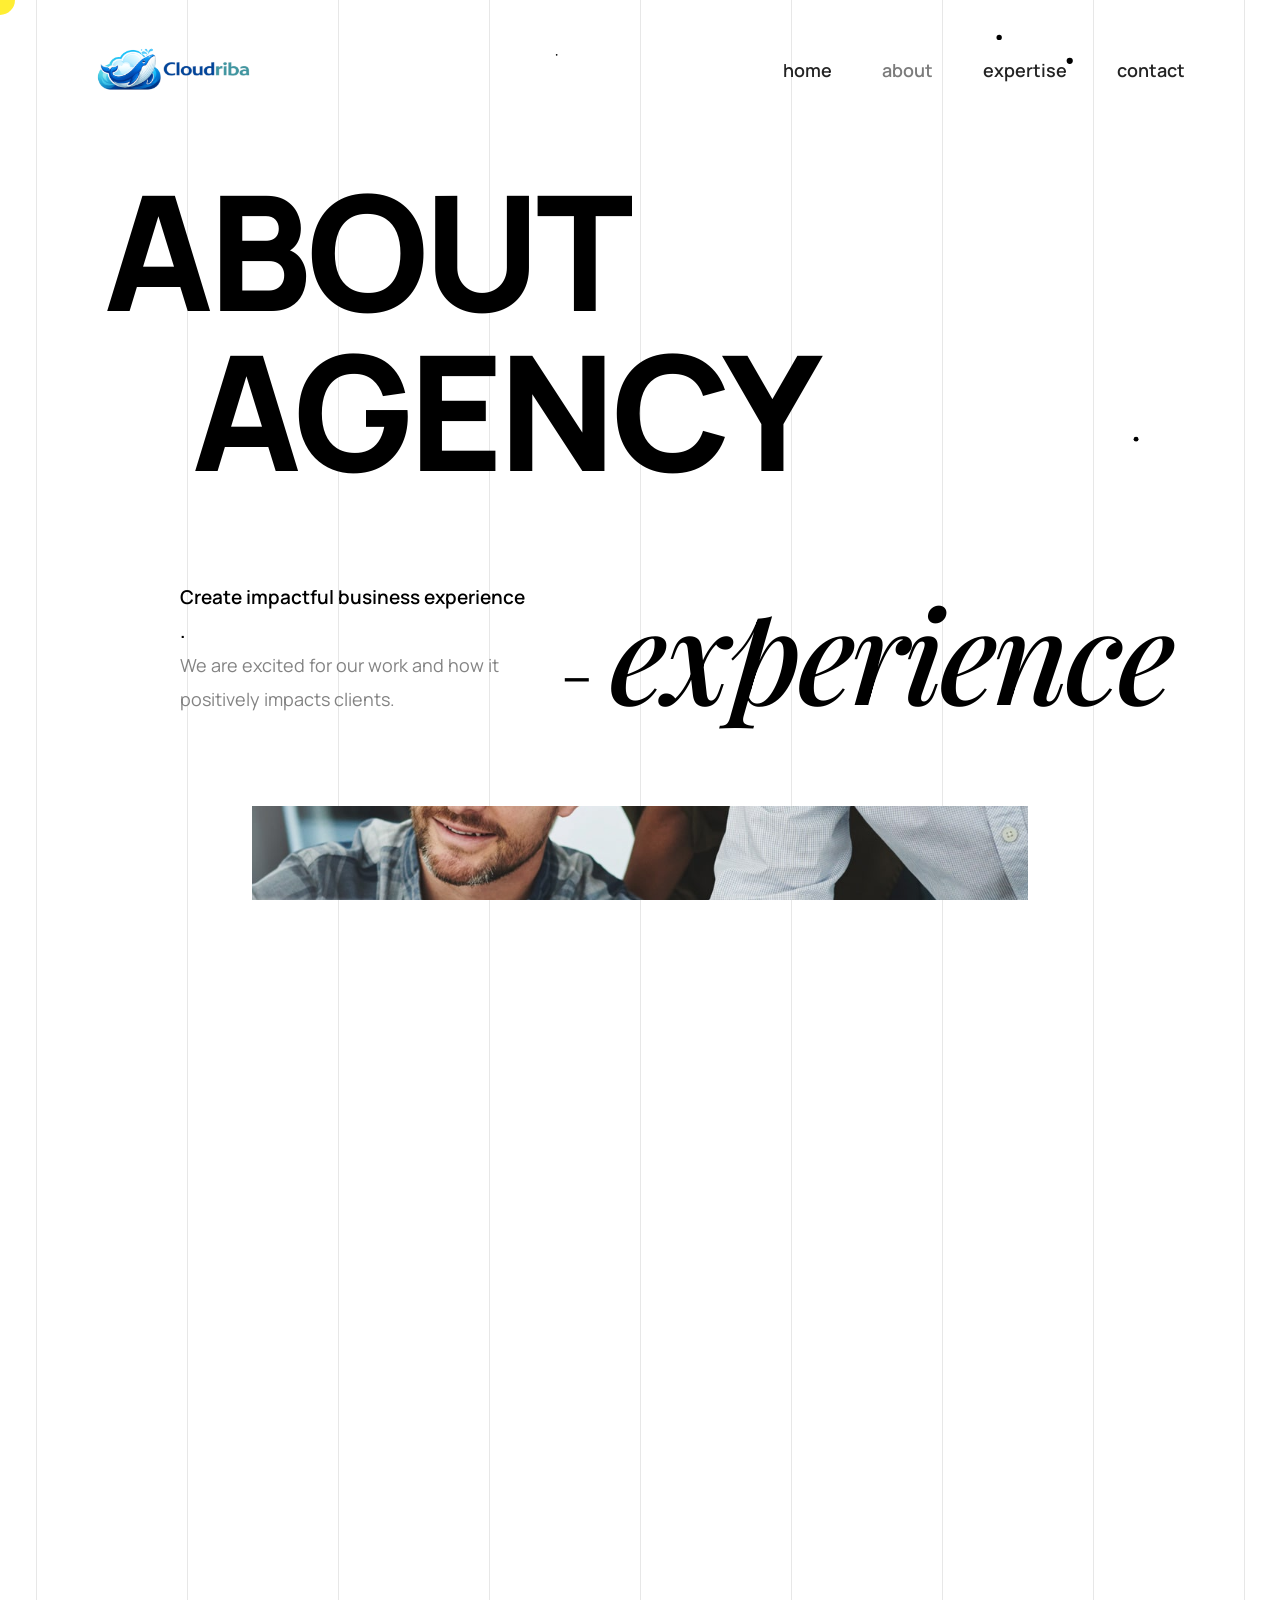
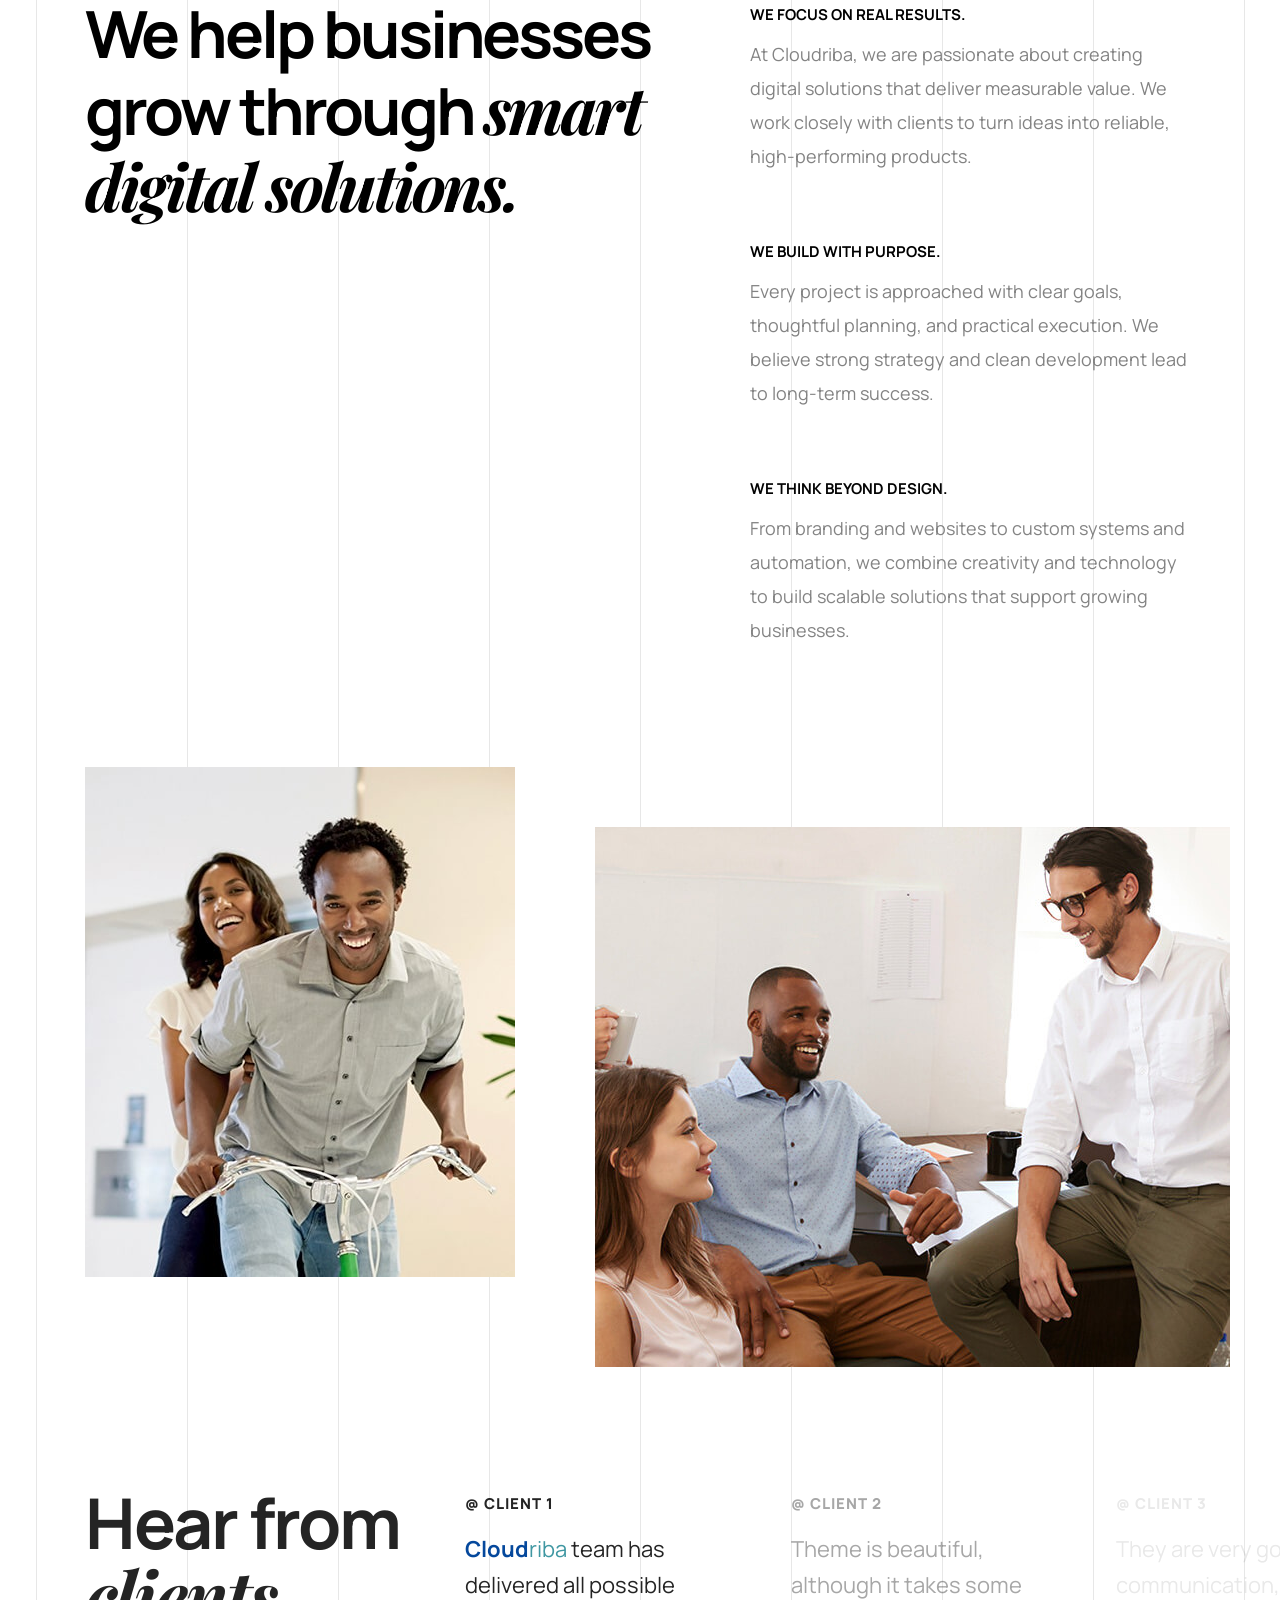
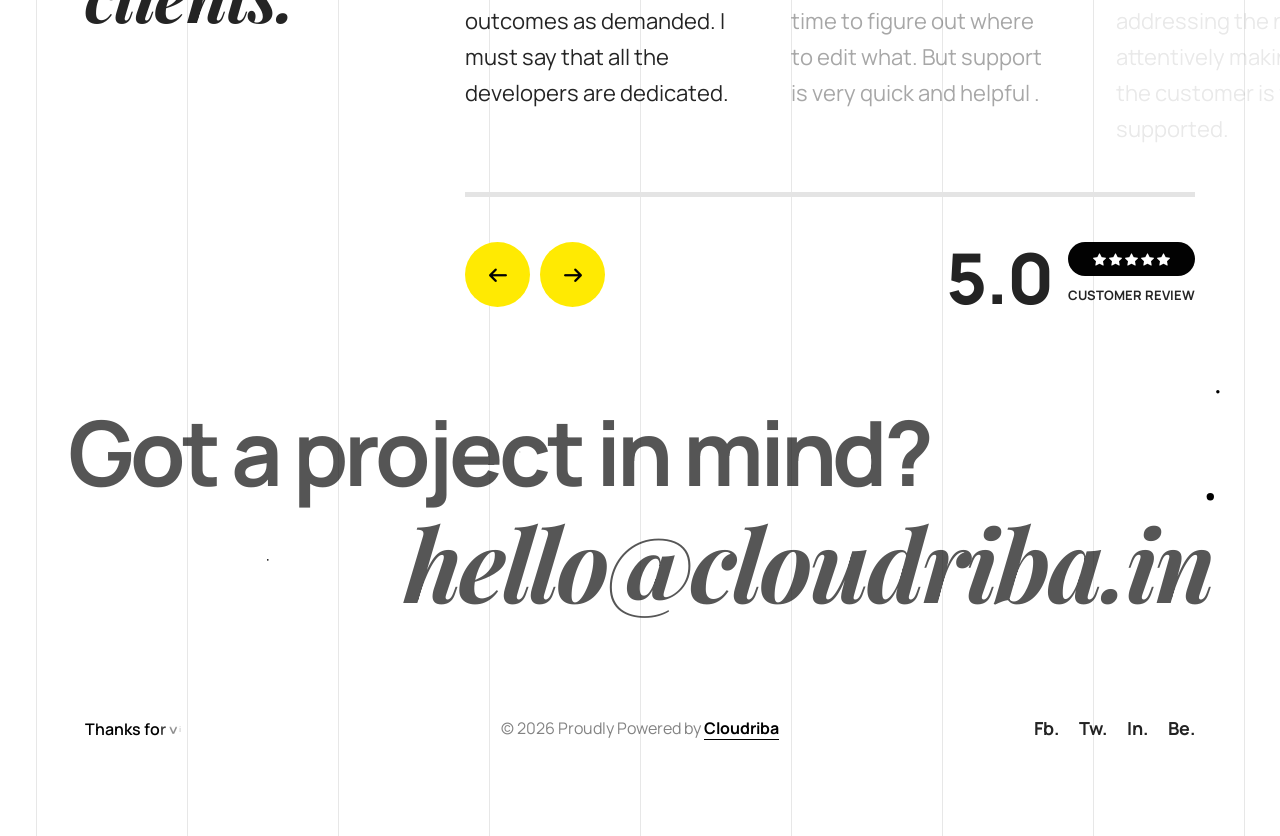
==== about.html @ fa264b8a "Initial commit" ====
﻿<!doctype html>
<html lang="en">
  <head>
    <title>Crafto - The Multipurpose HTML5 Template</title>
    <meta charset="utf-8" />
    <meta http-equiv="X-UA-Compatible" content="IE=edge" />
    <meta name="author" content="Cloudriba" />
    <meta name="viewport" content="width=device-width,initial-scale=1.0" />
    <meta
      name="description"
      content="Elevate your online presence with Crafto - a modern, versatile, multipurpose Bootstrap 5 responsive HTML5, SCSS template using highly creative 56+ ready demos."
    />
    <!-- favicon icon -->
    <link rel="shortcut icon" href="images/favicon.png" />
    <link rel="apple-touch-icon" href="images/apple-touch-icon-57x57.png" />
    <link
      rel="apple-touch-icon"
      sizes="72x72"
      href="images/apple-touch-icon-72x72.png"
    />
    <link
      rel="apple-touch-icon"
      sizes="114x114"
      href="images/apple-touch-icon-114x114.png"
    />
    <!-- google fonts preconnect -->
    <link rel="preconnect" href="https://fonts.googleapis.com" crossorigin />
    <link rel="preconnect" href="https://fonts.gstatic.com" crossorigin />
    <!-- style sheets and font icons  -->
    <link rel="stylesheet" href="css/vendors.min.css" />
    <link rel="stylesheet" href="css/icon.min.css" />
    <link rel="stylesheet" href="css/style.min.css" />
    <link rel="stylesheet" href="css/responsive.min.css" />
    <link
      rel="stylesheet"
      href="demos/scattered-portfolio/scattered-portfolio.css"
    />
  </head>
  <body
    data-mobile-nav-style="full-screen-menu"
    data-mobile-nav-bg-color="#232323"
    class="background-position-center-top custom-cursor"
    style="background-image: url(images/vertical-line-bg-small-medium-gray.svg)"
  >
    <!-- start cursor -->
    <div class="cursor-page-inner">
      <div class="circle-cursor circle-cursor-inner"></div>
      <div class="circle-cursor circle-cursor-outer"></div>
    </div>
    <!-- end cursor -->
    <!-- start header -->
    <header>
      <!-- start navigation -->
      <nav
        class="navbar navbar-expand-lg header-light bg-transparent disable-fixed"
      >
        <div class="container-fluid">
          <div class="col-auto col-lg-2 me-lg-0 me-auto">
            <a class="navbar-brand" href="index.html">
              <img
                src="images/complete.png"
                data-at2x="images/demo-scattered-portfolio-logo-black@2x.png"
                alt="cloudriba-logo"
                class="default-logo"
              />
              <img
                src="images/complete.png"
                data-at2x="images/demo-scattered-portfolio-logo-black@2x.png"
                alt="cloudriba-logo"
                class="alt-logo"
              />
              <img
                src="images/complete.png"
                data-at2x="images/demo-scattered-portfolio-logo-black@2x.png"
                alt="cloudriba-logo"
                class="mobile-logo"
              />
            </a>
          </div>
          <div class="col-auto menu-order position-static">
            <button
              class="navbar-toggler float-start"
              type="button"
              data-bs-toggle="collapse"
              data-bs-target="#navbarNav"
              aria-controls="navbarNav"
              aria-expanded="false"
              aria-label="Toggle navigation"
            >
              <span class="navbar-toggler-line"></span>
              <span class="navbar-toggler-line"></span>
              <span class="navbar-toggler-line"></span>
              <span class="navbar-toggler-line"></span>
            </button>
            <div
              class="collapse navbar-collapse justify-content-center"
              id="navbarNav"
            >
              <ul class="navbar-nav">
                <li class="nav-item">
                  <a href="index.html" class="nav-link">home</a>
                </li>
                <li class="nav-item">
                  <a href="about.html" class="nav-link">about</a>
                </li>
                <li class="nav-item">
                  <a href="expertise.html" class="nav-link">expertise</a>
                </li>
                <!-- <li class="nav-item">
                  <a href="demo-scattered-portfolio-work.html" class="nav-link"
                    >work</a
                  >
                </li> -->
                <li class="nav-item">
                  <a href="contact.html" class="nav-link">contact</a>
                </li>
              </ul>
            </div>
          </div>
        </div>
      </nav>
      <!-- end navigation -->
    </header>
    <!-- end header -->
    <!-- start page title -->
    <section
      class="ipad-top-space-margin page-title-big-typography position-relative md-p-0 overflow-hidden"
    >
      <div
        id="particles-style-01"
        class="position-absolute h-100 top-0 left-0 w-100"
        data-particle="true"
        data-particle-options='{"particles":{"number":{"value":5,"density":{"enable":true,"value_area":800}},"color":{"value":"#000000"},"shape":{"type":"circle","stroke":{"width":0,"color":"#000000"},"polygon":{"nb_sides":5},"image":{"src":"img/github.svg","width":100,"height":100}},"opacity":{"value":1,"random":false,"anim":{"enable":false,"speed":1,"opacity_min":0.1,"sync":false}},"size":{"value":4,"random":true,"anim":{"enable":false,"speed":40,"size_min":0.1,"sync":false}},"line_linked":{"enable":false,"distance":150,"color":"#ffffff","opacity":0.4,"width":1},"move":{"enable":true,"speed":6,"direction":"none","random":false,"straight":false,"out_mode":"out","bounce":false,"attract":{"enable":false,"rotateX":600,"rotateY":1200}}},"interactivity":{"detect_on":"canvas","events":{"onhover":{"enable":true,"mode":"repulse"},"onclick":{"enable":true,"mode":"push"},"resize":true},"modes":{"grab":{"distance":400,"line_linked":{"opacity":1}},"bubble":{"distance":400,"size":40,"duration":2,"opacity":8,"speed":3},"repulse":{"distance":200,"duration":0.4},"push":{"particles_nb":4},"remove":{"particles_nb":2}}},"retina_detect":true}'
      ></div>
      <div class="container">
        <div
          class="row align-items-lg-end align-items-center small-screen md-h-auto text-sm-start text-center"
        >
          <div
            class="col-12 position-relative page-title-extra-large md-mb-70px sm-mb-50px xs-mb-20px"
          >
            <div
              class="fw-800 text-black fs-160 md-fs-130 sm-fs-110 xs-fs-70 ls-minus-4px md-ls-minus-2px text-uppercase"
            >
              <div
                data-bottom-top="transform: translate3d(-50px, 0px, 0px);"
                data-top-bottom="transform: translate3d(50px, 0px, 0px);"
              >
                About
              </div>
              <div
                class="ms-10 xs-ms-0"
                data-bottom-top="transform: translate3d(50px, 0px, 0px);"
                data-top-bottom="transform: translate3d(-50px, 0px, 0px);"
              >
                agency
              </div>
            </div>
          </div>
        </div>
      </div>
    </section>
    <!-- start page title -->
    <!-- start section -->
    <section class="p-0">
      <div class="container">
        <div
          class="row align-items-end text-center text-sm-start"
          data-anime='{ "el": "childs", "translateX": [-15, 0], "opacity": [0,1], "duration": 800, "delay": 200, "staggervalue": 300, "easing": "easeOutQuad" }'
        >
          <div class="col-xl-4 col-lg-5 offset-xl-1 md-mb-15px">
            <div class="fs-19 fw-600 text-black">
              Create impactful business experience .
            </div>
            <span class="w-70 xl-w-100 sm-w-70 xs-w-80 d-block xs-mx-auto"
              >We are excited for our work and how it positively impacts
              clients.</span
            >
          </div>
          <div class="col-lg-7">
            <div class="fs-80 sm-fs-50 text-black fw-200">
              -
              <span
                class="fs-130 lg-fs-110 xs-fs-75 ls-minus-4px md-ls-minus-2px font-style-italic alt-font fw-500"
                >experience</span
              >
            </div>
          </div>
        </div>
      </div>
    </section>
    <!-- end section -->
    <!-- start section -->
    <section class="position-relative overflow-hidden">
      <div
        class="one-third-screen md-h-600px sm-h-350px skrollr-parallax magic-cursor round-cursor mx-auto"
        data-bottom-top="width: 54%"
        data-center-top="width: 86%;"
        data-parallax-background-ratio="0.5"
        style="
          background-image: url('images/demo-scattered-portfolio-about-06.jpg');
        "
      ></div>
    </section>
    <!-- end section -->
    <!-- start section -->
    <section class="p-0">
      <div class="container">
        <div class="row">
          <div
            class="col-xxl-6 col-lg-7"
            data-anime='{ "el": "childs", "translateY": [30, 0], "opacity": [0,1], "duration": 300, "delay": 0, "staggervalue": 300, "easing": "easeOutQuad" }'
          >
            <div class="position-sticky top-100px">
              <span
                class="fs-70 xl-fs-65 lg-fs-55 fw-700 mb-45px d-inline-block text-black ls-minus-3px xs-ls-minus-2px"
              >
                We help businesses grow through
                <span class="alt-font font-style-italic">
                  smart digital solutions.
                </span>
              </span>
            </div>
          </div>

          <div
            class="col-xxl-4 col-lg-5 offset-xxl-1"
            data-anime='{ "el": "childs", "translateY": [30, 0], "opacity": [0,1], "duration": 300, "delay": 0, "staggervalue": 300, "easing": "easeOutQuad" }'
          >
            <div class="mb-60px sm-mb-30px last-paragraph-no-margin">
              <span
                class="d-inline-block fs-15 text-uppercase fw-700 text-black mb-5px"
              >
                We focus on real results.
              </span>
              <p>
                At Cloudriba, we are passionate about creating digital solutions
                that deliver measurable value. We work closely with clients to
                turn ideas into reliable, high-performing products.
              </p>
            </div>

            <div class="mb-60px sm-mb-30px last-paragraph-no-margin">
              <span
                class="d-inline-block fs-15 text-uppercase fw-700 text-black mb-5px"
              >
                We build with purpose.
              </span>
              <p>
                Every project is approached with clear goals, thoughtful
                planning, and practical execution. We believe strong strategy
                and clean development lead to long-term success.
              </p>
            </div>

            <div class="last-paragraph-no-margin">
              <span
                class="d-inline-block fs-15 text-uppercase fw-700 text-black mb-5px"
              >
                We think beyond design.
              </span>
              <p>
                From branding and websites to custom systems and automation, we
                combine creativity and technology to build scalable solutions
                that support growing businesses.
              </p>
            </div>
          </div>
        </div>
      </div>
    </section>
    <!-- end section -->
    <!-- start section -->
    <section class="overflow-hidden big-section">
      <div class="container">
        <div class="row">
          <div class="col-12 position-relative">
            <div class="outside-box-right-25 xs-outside-box-right-0">
              <div
                class="swiper dark swiper-width-auto"
                data-slider-options='{ "slidesPerView": "auto", "spaceBetween": 30, "loop": true, "autoplay": { "delay": 2000, "disableOnInteraction": false }, "pagination": { "el": ".slider-four-slide-pagination-1", "clickable": true }, "navigation": { "nextEl": ".slider-one-slide-next-1", "prevEl": ".slider-one-slide-prev-1" }, "keyboard": { "enabled": true, "onlyInViewport": true }, "breakpoints": { "1200": { "spaceBetween": 80 }, "992": {"spaceBetween": 50 } }, "effect": "slide" }'
              >
                <div class="swiper-wrapper">
                  <!-- start content carousal item -->
                  <div class="swiper-slide">
                    <img
                      src="images/demo-scattered-portfolio-about-02.jpg"
                      class="md-h-400px sm-h-250px"
                      alt=""
                    />
                  </div>
                  <!-- end content carousal item -->
                  <!-- start content carousal item -->
                  <div class="swiper-slide mt-60px sm-mt-0">
                    <img
                      src="images/demo-scattered-portfolio-about-03.jpg"
                      class="md-h-400px sm-h-250px"
                      alt=""
                    />
                  </div>
                  <!-- end content carousal item -->
                  <!-- start content carousal item -->
                  <div class="swiper-slide">
                    <img
                      src="images/demo-scattered-portfolio-about-04.jpg"
                      class="md-h-400px sm-h-250px"
                      alt=""
                    />
                  </div>
                  <!-- end content carousal item -->
                  <!-- start content carousal item -->
                  <div class="swiper-slide mt-60px sm-mt-0">
                    <img
                      src="images/demo-scattered-portfolio-about-05.jpg"
                      class="md-h-400px sm-h-250px"
                      alt=""
                    />
                  </div>
                  <!-- end content carousal item -->
                  <!-- start content carousal item -->
                  <div class="swiper-slide">
                    <img
                      src="images/demo-scattered-portfolio-about-02.jpg"
                      class="md-h-400px sm-h-250px"
                      alt=""
                    />
                  </div>
                  <!-- end content carousal item -->
                  <!-- start content carousal item -->
                  <div class="swiper-slide mt-60px sm-mt-0">
                    <img
                      src="images/demo-scattered-portfolio-about-03.jpg"
                      class="md-h-400px sm-h-250px"
                      alt=""
                    />
                  </div>
                  <!-- end content carousal item -->
                </div>
              </div>
            </div>
            <!-- start slider pagination -->
            <!--<div class="swiper-pagination slider-four-slide-pagination-1 swiper-pagination-style-2 swiper-pagination-clickable swiper-pagination-bullets"></div>-->
            <!-- end slider pagination -->
          </div>
        </div>
      </div>
    </section>
    <!-- end section -->
    <!-- start section -->
    <section class="overflow-hidden big-section py-0">
      <div class="container">
        <div class="row">
          <div
            class="col-xl-4 lg-mb-45px xs-mb-30px text-sm-start text-center"
            data-anime='{ "translateY": [0, 0], "opacity": [0,1], "duration": 600, "delay": 0, "staggervalue": 300, "easing": "easeOutQuad" }'
          >
            <span class="fs-70 xs-fs-50 fw-700 text-dark-gray mb-0 ls-minus-2px"
              >Hear from
              <span class="alt-font font-style-italic">clients.</span></span
            >
          </div>
          <div
            class="col-xl-8"
            data-anime='{ "translateY": [0, 0], "opacity": [0,1], "duration": 600, "delay":0, "staggervalue": 300, "easing": "easeOutQuad" }'
          >
            <div class="outside-box-right-40 sm-outside-box-right-0">
              <div
                class="swiper magic-cursor"
                data-slider-options='{ "slidesPerView": 1, "spaceBetween": 60, "loop": true, "parallax": true, "speed": 1200, "pagination": { "el": ".slider-one-slide-pagination", "clickable": true, "dynamicBullets": false }, "navigation": { "nextEl": ".slider-one-slide-next-2", "prevEl": ".slider-one-slide-prev-2" }, "autoplay": { "delay": 5000, "disableOnInteraction": false }, "keyboard": { "enabled": true, "onlyInViewport": true }, "breakpoints": { "992": { "slidesPerView": 4 }, "768": { "slidesPerView": 2 }, "320": { "slidesPerView": 1 } }, "effect": "slide" }'
              >
                <div class="swiper-wrapper testimonials-style-13">
                  <!-- start review item -->
                  <div
                    class="swiper-slide text-sm-start text-center last-paragraph-no-margin"
                    data-swiper-parallax="700"
                  >
                    <span
                      class="fs-15 fw-800 text-dark-gray text-uppercase mb-10px d-block ls-1px"
                      >@ Client 1</span
                    >
                    <p class="fs-22 lh-36 text-dark-gray">
                      <span style="color: #04479c; font-weight: bold"
                        >Cloud</span
                      ><span style="color: #3f97a2">riba </span>team has
                      delivered all possible outcomes as demanded. I must say
                      that all the developers are dedicated.
                    </p>
                  </div>
                  <!-- end review item -->
                  <!-- start review item -->
                  <div
                    class="swiper-slide text-sm-start text-center last-paragraph-no-margin"
                    data-swiper-parallax="700"
                  >
                    <span
                      class="fs-15 fw-800 text-dark-gray text-uppercase mb-10px d-block ls-1px"
                      >@ Client 2</span
                    >
                    <p class="fs-22 lh-36 text-dark-gray">
                      Theme is beautiful, although it takes some time to figure
                      out where to edit what. But support is very quick and
                      helpful .
                    </p>
                  </div>
                  <!-- end review item -->
                  <!-- start review item -->
                  <div
                    class="swiper-slide text-sm-start text-center last-paragraph-no-margin"
                    data-swiper-parallax="700"
                  >
                    <span
                      class="fs-15 fw-800 text-dark-gray text-uppercase mb-10px d-block ls-1px"
                      >@ Client 3</span
                    >
                    <p class="fs-22 lh-36 text-dark-gray">
                      They are very good with communication, addressing the need
                      and attentively making sure the customer is fully
                      supported.
                    </p>
                  </div>
                  <!-- end review item -->
                  <!-- start review item -->
                  <div
                    class="swiper-slide text-sm-start text-center last-paragraph-no-margin"
                    data-swiper-parallax="700"
                  >
                    <span
                      class="fs-15 fw-800 text-dark-gray text-uppercase mb-10px d-block ls-1px"
                      >@ Client 1</span
                    >
                    <p class="fs-22 lh-36 text-dark-gray">
                      What an awesome theme and support team is very kind. Every
                      element is designed pixel perfect, so it is really a
                      modern theme.
                    </p>
                  </div>
                  <!-- end review item -->
                  <!-- start review item -->
                  <div
                    class="swiper-slide text-sm-start text-center last-paragraph-no-margin"
                    data-swiper-parallax="700"
                  >
                    <span
                      class="fs-15 fw-800 text-dark-gray text-uppercase mb-10px d-block ls-1px"
                      >@ Client 3</span
                    >
                    <p class="fs-22 lh-36 text-dark-gray">
                      Cloudriba has delivered all possible outcomes as demanded.
                      I must say that all the developers are dedicated.
                    </p>
                  </div>
                  <!-- end review item -->
                  <!-- start review item -->
                  <div
                    class="swiper-slide text-sm-start text-center last-paragraph-no-margin"
                    data-swiper-parallax="700"
                  >
                    <span
                      class="fs-15 fw-800 text-dark-gray text-uppercase mb-10px d-block ls-1px"
                      >@ Client 2</span
                    >
                    <p class="fs-22 lh-36 text-dark-gray">
                      Theme is beautiful, although it takes some time to figure
                      out where to edit what. But support is very quick and
                      helpful theme.
                    </p>
                  </div>
                  <!-- end review item -->
                  <!-- start review item -->
                  <div
                    class="swiper-slide text-sm-start text-center last-paragraph-no-margin"
                    data-swiper-parallax="700"
                  >
                    <span
                      class="fs-15 fw-800 text-dark-gray text-uppercase mb-10px d-block ls-1px"
                      >@ Client 1</span
                    >
                    <p class="fs-22 lh-36 text-dark-gray">
                      They are very good with communication, addressing the need
                      and attentively making sure the customer is fully
                      supported.
                    </p>
                  </div>
                  <!-- end review item -->
                  <!-- start review item -->
                  <div
                    class="swiper-slide text-sm-start text-center last-paragraph-no-margin"
                    data-swiper-parallax="700"
                  >
                    <span
                      class="fs-15 fw-800 text-dark-gray text-uppercase mb-10px d-block ls-1px"
                      >@ Client 3</span
                    >
                    <p class="fs-22 lh-36 text-dark-gray">
                      What an awesome theme and support team is very kind. Every
                      element is designed pixel perfect, so it is really a
                      modern theme.
                    </p>
                  </div>
                  <!-- end review item -->
                </div>
              </div>
            </div>
            <div class="row">
              <div class="col-12">
                <div
                  class="separator-line-5px w-100 bg-extra-medium-gray mt-45px mb-45px xs-mt-30px xs-mb-30px"
                ></div>
              </div>
              <div class="col-sm-6 xs-mb-30px">
                <div
                  class="d-flex justify-content-center justify-content-sm-start"
                >
                  <!-- start slider navigation -->
                  <div
                    class="slider-one-slide-prev-2 text-black swiper-button-prev slider-navigation-style-04 bg-base-color h-65px w-65px"
                    tabindex="0"
                    role="button"
                    aria-label="Previous slide"
                  >
                    <i class="fa-solid fa-arrow-left"></i>
                  </div>
                  <div
                    class="slider-one-slide-next-2 text-black swiper-button-next slider-navigation-style-04 bg-base-color h-65px w-65px"
                    tabindex="0"
                    role="button"
                    aria-label="Next slide"
                  >
                    <i class="fa-solid fa-arrow-right"></i>
                  </div>
                  <!-- end slider navigation -->
                </div>
              </div>
              <div class="col-sm-6">
                <div
                  class="d-flex align-items-center justify-content-center justify-content-sm-end"
                >
                  <div class="fw-800 fs-70 text-dark-gray me-15px ls-minus-1px">
                    5.0
                  </div>
                  <div class="text-center">
                    <div
                      class="bg-black text-white border-radius-30px ps-20px pe-20px fs-13"
                    >
                      <i class="bi bi-star-fill"></i>
                      <i class="bi bi-star-fill"></i>
                      <i class="bi bi-star-fill"></i>
                      <i class="bi bi-star-fill"></i>
                      <i class="bi bi-star-fill"></i>
                    </div>
                    <span class="text-dark-gray fs-13 fw-700 text-uppercase"
                      >Customer review</span
                    >
                  </div>
                </div>
              </div>
            </div>
          </div>
        </div>
      </div>
    </section>
    <!-- end section -->
    <!-- start footer -->
    <footer class="position-relative">
      <div
        id="particles-style-02"
        class="position-absolute h-100 top-0 left-0 w-100 z-index-minus-2"
        data-particle="true"
        data-particle-options='{"particles":{"number":{"value":5,"density":{"enable":true,"value_area":800}},"color":{"value":"#000000"},"shape":{"type":"circle","stroke":{"width":0,"color":"#000000"},"polygon":{"nb_sides":5},"image":{"src":"img/github.svg","width":100,"height":100}},"opacity":{"value":1,"random":false,"anim":{"enable":false,"speed":1,"opacity_min":0.1,"sync":false}},"size":{"value":4,"random":true,"anim":{"enable":false,"speed":40,"size_min":0.1,"sync":false}},"line_linked":{"enable":false,"distance":150,"color":"#ffffff","opacity":0.4,"width":1},"move":{"enable":true,"speed":6,"direction":"none","random":false,"straight":false,"out_mode":"out","bounce":false,"attract":{"enable":false,"rotateX":600,"rotateY":1200}}},"interactivity":{"detect_on":"canvas","events":{"onhover":{"enable":true,"mode":"repulse"},"onclick":{"enable":true,"mode":"push"},"resize":true},"modes":{"grab":{"distance":400,"line_linked":{"opacity":1}},"bubble":{"distance":400,"size":40,"duration":2,"opacity":8,"speed":3},"repulse":{"distance":200,"duration":0.4},"push":{"particles_nb":4},"remove":{"particles_nb":2}}},"retina_detect":true}'
      ></div>
      <div class="container">
        <div class="row mb-8">
          <div class="col-12">
            <div
              class="fs-90 md-fs-70 xs-fs-50 fw-700 text-black lh-100 md-lh-80 xs-lh-60 ls-minus-4px"
              data-anime='{"translateX": [-50, 0], "opacity": [0,1], "duration": 800, "delay": 200, "staggervalue": 300, "easing": "easeOutQuad" }'
            >
              Got a project in mind?
            </div>
            <a
              href="mailto:hello@cloudriba.in"
              class="alt-font font-style-italic text-black fs-100 md-fs-70 xs-fs-50 fw-700 lh-120 md-lh-95 xs-lh-60 float-end ls-minus-3px"
              data-anime='{"translateX": [50, 0], "opacity": [0,1], "duration": 800, "delay": 200, "staggervalue": 300, "easing": "easeOutQuad" }'
            >
              hello@cloudriba.in
            </a>
          </div>
        </div>
        <div class="row">
          <div
            class="col-12 col-xl-3 col-sm-6 ms-auto order-1 xs-mb-10px text-center text-sm-start overflow-hidden"
          >
            <span
              class="fs-16 fw-600 text-black fancy-text-style-4 overflow-hidden"
            >
              <span
                data-fancy-text='{ "effect": "rotate", "string": ["Thanks for visiting.", "Customer oriented agency.", "Providing excellent solutions."], "speed": 50 }'
              ></span>
            </span>
          </div>
          <div
            class="col-xl-6 text-center last-paragraph-no-margin order-3 order-xl-2 lg-mt-10px xs-mt-0"
          >
            <p class="fs-16">
              &copy; 2026 Proudly Powered by
              <a
                href="https://cloudriba.in/"
                target="_blank"
                class="text-black text-black-hover text-decoration-line-bottom fw-700"
                >Cloudriba</a
              >
            </p>
          </div>
          <div
            class="col-12 col-xl-3 col-sm-6 text-end order-2 xs-mb-10px text-center text-sm-end"
          >
            <div class="elements-social social-text-style-01">
              <ul class="small-icon dark fw-700 icon-with-animation">
                <li>
                  <a
                    class="facebook"
                    href="https://www.facebook.com/"
                    target="_blank"
                    >Fb.</a
                  >
                </li>
                <li>
                  <a
                    class="twitter"
                    href="https://www.twitter.com"
                    target="_blank"
                    >Tw.</a
                  >
                </li>
                <li>
                  <a
                    class="linkedin"
                    href="http://www.linkedin.com"
                    target="_blank"
                    >In.</a
                  >
                </li>
                <li>
                  <a
                    class="behance"
                    href="http://www.behance.com/"
                    target="_blank"
                    >Be.</a
                  >
                </li>
              </ul>
            </div>
          </div>
        </div>
      </div>
    </footer>
    <!-- end footer -->
    <!-- start sticky elements -->
    <div
      class="sticky-wrap z-index-1 d-none d-xl-inline-block"
      data-animation-delay="100"
      data-shadow-animation="true"
    >
      <div class="elements-social social-icon-style-10">
        <ul class="fs-14">
          <li class="me-30px">
            <a
              class="facebook"
              href="https://www.facebook.com/"
              target="_blank"
            >
              <i class="fa-brands fa-facebook-f me-10px"></i>
              <span class="fw-600">Facebook</span>
            </a>
          </li>
          <li class="me-30px">
            <a class="dribbble" href="http://www.dribbble.com" target="_blank">
              <i class="fa-brands fa-dribbble me-10px"></i>
              <span class="fw-600">Dribbble</span>
            </a>
          </li>
          <li class="me-30px">
            <a class="twitter" href="https://www.twitter.com" target="_blank">
              <i class="fa-brands fa-twitter me-10px"></i>
              <span class="fw-600">Twitter</span>
            </a>
          </li>
          <li>
            <a
              class="instagram"
              href="https://www.instagram.com"
              target="_blank"
            >
              <i class="fa-brands fa-instagram me-10px"></i>
              <span class="fw-600">Instagram</span>
            </a>
          </li>
        </ul>
      </div>
    </div>
    <!-- end sticky elements -->
    <!-- start scroll progress -->
    <div class="scroll-progress d-none d-xxl-block">
      <a href="about.html#" class="scroll-top" aria-label="scroll">
        <span class="scroll-text">Scroll</span
        ><span class="scroll-line"><span class="scroll-point"></span></span>
      </a>
    </div>
    <!-- end scroll progress -->
    <!-- javascript libraries -->
    <script
      data-cfasync="false"
      src="cdn-cgi/scripts/5c5dd728/cloudflare-static/email-decode.min.js"
    ></script>
    <script type="text/javascript" src="js/jquery.js"></script>
    <script type="text/javascript" src="js/vendors.min.js"></script>
    <script type="text/javascript" src="js/main.js"></script>
  </body>
</html>
---- css/icon.min.css ----
@charset "UTF-8";/*!
    Font Awesome
    Version: 7.0.0
    Plugin URL: https://fontawesome.com
    License: Copyright 2025 Fonticons, Inc. | https://fontawesome.com/license/free (Icons: CC BY 4.0, Fonts: SIL OFL 1.1, Code: MIT License)
!*/.fa,.fa-brands,.fa-classic,.fa-regular,.fa-solid,.fab,.far,.fas{--_fa-family:var(--fa-family, var(--fa-style-family, "Font Awesome 7 Free"));-webkit-font-smoothing:antialiased;-moz-osx-font-smoothing:grayscale;display:var(--fa-display,inline-block);font-family:var(--_fa-family);font-feature-settings:normal;font-style:normal;font-synthesis:none;font-variant:normal;font-weight:var(--fa-style,900);line-height:1;text-align:center;text-rendering:auto;width:auto}:is(.fas,.far,.fab,.fa-solid,.fa-regular,.fa-brands,.fa-classic,.fa)::before{content:var(--fa);content:var(--fa)/""}.fa-1x{font-size:1em}.fa-2x{font-size:2em}.fa-3x{font-size:3em}.fa-4x{font-size:4em}.fa-5x{font-size:5em}.fa-6x{font-size:6em}.fa-7x{font-size:7em}.fa-8x{font-size:8em}.fa-9x{font-size:9em}.fa-10x{font-size:10em}.fa-2xs{font-size:.625em;line-height:.1em;vertical-align:.225em}.fa-xs{font-size:.75em;line-height:.0833333333em;vertical-align:.125em}.fa-sm{font-size:.875em;line-height:.0714285714em;vertical-align:.0535714286em}.fa-lg{font-size:1.25em;line-height:.05em;vertical-align:-.075em}.fa-xl{font-size:1.5em;line-height:.0416666667em;vertical-align:-.125em}.fa-2xl{font-size:2em;line-height:.03125em;vertical-align:-.1875em}.fa-width-auto{--fa-width:auto}.fa-fw,.fa-width-fixed{--fa-width:1.25em}.fa-ul{list-style-type:none;margin-inline-start:var(--fa-li-margin,2.5em);padding-inline-start:0}.fa-ul>li{position:relative}.fa-li{inset-inline-start:calc(-1 * var(--fa-li-width,2em));position:absolute;text-align:center;width:var(--fa-li-width,2em);line-height:inherit}.fa-border{border-color:var(--fa-border-color,#eee);border-radius:var(--fa-border-radius,.1em);border-style:var(--fa-border-style,solid);border-width:var(--fa-border-width,.0625em);box-sizing:var(--fa-border-box-sizing,content-box);padding:var(--fa-border-padding,.1875em .25em)}.fa-pull-left,.fa-pull-start{float:inline-start;margin-inline-end:var(--fa-pull-margin,.3em)}.fa-pull-end,.fa-pull-right{float:inline-end;margin-inline-start:var(--fa-pull-margin,.3em)}.fa-beat{animation-name:fa-beat;animation-delay:var(--fa-animation-delay,0s);animation-direction:var(--fa-animation-direction,normal);animation-duration:var(--fa-animation-duration,1s);animation-iteration-count:var(--fa-animation-iteration-count,infinite);animation-timing-function:var(--fa-animation-timing,ease-in-out)}.fa-bounce{animation-name:fa-bounce;animation-delay:var(--fa-animation-delay,0s);animation-direction:var(--fa-animation-direction,normal);animation-duration:var(--fa-animation-duration,1s);animation-iteration-count:var(--fa-animation-iteration-count,infinite);animation-timing-function:var(--fa-animation-timing,cubic-bezier(.28,.84,.42,1))}.fa-fade{animation-name:fa-fade;animation-delay:var(--fa-animation-delay,0s);animation-direction:var(--fa-animation-direction,normal);animation-duration:var(--fa-animation-duration,1s);animation-iteration-count:var(--fa-animation-iteration-count,infinite);animation-timing-function:var(--fa-animation-timing,cubic-bezier(.4,0,.6,1))}.fa-beat-fade{animation-name:fa-beat-fade;animation-delay:var(--fa-animation-delay,0s);animation-direction:var(--fa-animation-direction,normal);animation-duration:var(--fa-animation-duration,1s);animation-iteration-count:var(--fa-animation-iteration-count,infinite);animation-timing-function:var(--fa-animation-timing,cubic-bezier(.4,0,.6,1))}.fa-flip{animation-name:fa-flip;animation-delay:var(--fa-animation-delay,0s);animation-direction:var(--fa-animation-direction,normal);animation-duration:var(--fa-animation-duration,1s);animation-iteration-count:var(--fa-animation-iteration-count,infinite);animation-timing-function:var(--fa-animation-timing,ease-in-out)}.fa-shake{animation-name:fa-shake;animation-delay:var(--fa-animation-delay,0s);animation-direction:var(--fa-animation-direction,normal);animation-duration:var(--fa-animation-duration,1s);animation-iteration-count:var(--fa-animation-iteration-count,infinite);animation-timing-function:var(--fa-animation-timing,linear)}.fa-spin{animation-name:fa-spin;animation-delay:var(--fa-animation-delay,0s);animation-direction:var(--fa-animation-direction,normal);animation-duration:var(--fa-animation-duration,2s);animation-iteration-count:var(--fa-animation-iteration-count,infinite);animation-timing-function:var(--fa-animation-timing,linear)}.fa-spin-reverse{--fa-animation-direction:reverse}.fa-pulse,.fa-spin-pulse{animation-name:fa-spin;animation-direction:var(--fa-animation-direction,normal);animation-duration:var(--fa-animation-duration,1s);animation-iteration-count:var(--fa-animation-iteration-count,infinite);animation-timing-function:var(--fa-animation-timing,steps(8))}@media (prefers-reduced-motion:reduce){.fa-beat,.fa-beat-fade,.fa-bounce,.fa-fade,.fa-flip,.fa-pulse,.fa-shake,.fa-spin,.fa-spin-pulse{animation:none!important;transition:none!important}}@keyframes fa-beat{0%,90%{transform:scale(1)}45%{transform:scale(var(--fa-beat-scale,1.25))}}@keyframes fa-bounce{0%,100%,64%{transform:scale(1,1) translateY(0)}10%{transform:scale(var(--fa-bounce-start-scale-x,1.1),var(--fa-bounce-start-scale-y,.9)) translateY(0)}30%{transform:scale(var(--fa-bounce-jump-scale-x,.9),var(--fa-bounce-jump-scale-y,1.1)) translateY(var(--fa-bounce-height,-.5em))}50%{transform:scale(var(--fa-bounce-land-scale-x,1.05),var(--fa-bounce-land-scale-y,.95)) translateY(0)}57%{transform:scale(1,1) translateY(var(--fa-bounce-rebound,-.125em))}}@keyframes fa-fade{50%{opacity:var(--fa-fade-opacity,.4)}}@keyframes fa-beat-fade{0%,100%{opacity:var(--fa-beat-fade-opacity,.4);transform:scale(1)}50%{opacity:1;transform:scale(var(--fa-beat-fade-scale,1.125))}}@keyframes fa-flip{50%{transform:rotate3d(var(--fa-flip-x,0),var(--fa-flip-y,1),var(--fa-flip-z,0),var(--fa-flip-angle,-180deg))}}@keyframes fa-shake{0%{transform:rotate(-15deg)}4%{transform:rotate(15deg)}24%,8%{transform:rotate(-18deg)}12%,28%{transform:rotate(18deg)}16%{transform:rotate(-22deg)}20%{transform:rotate(22deg)}32%{transform:rotate(-12deg)}36%{transform:rotate(12deg)}100%,40%{transform:rotate(0)}}@keyframes fa-spin{0%{transform:rotate(0)}100%{transform:rotate(360deg)}}.fa-rotate-90{transform:rotate(90deg)}.fa-rotate-180{transform:rotate(180deg)}.fa-rotate-270{transform:rotate(270deg)}.fa-flip-horizontal{transform:scale(-1,1)}.fa-flip-vertical{transform:scale(1,-1)}.fa-flip-both,.fa-flip-horizontal.fa-flip-vertical{transform:scale(-1,-1)}.fa-rotate-by{transform:rotate(var(--fa-rotate-angle,0))}.fa-stack{display:inline-block;height:2em;line-height:2em;position:relative;vertical-align:middle;width:2.5em}.fa-stack-1x,.fa-stack-2x{left:0;position:absolute;text-align:center;width:100%;z-index:var(--fa-stack-z-index,auto)}.fa-stack-1x{line-height:inherit}.fa-stack-2x{font-size:2em}.fa-inverse{color:var(--fa-inverse,#fff)}.fa-0{--fa:"0"}.fa-1{--fa:"1"}.fa-2{--fa:"2"}.fa-3{--fa:"3"}.fa-4{--fa:"4"}.fa-5{--fa:"5"}.fa-6{--fa:"6"}.fa-7{--fa:"7"}.fa-8{--fa:"8"}.fa-9{--fa:"9"}.fa-exclamation{--fa:"!"}.fa-hashtag{--fa:"#"}.fa-dollar,.fa-dollar-sign,.fa-usd{--fa:"$"}.fa-percent,.fa-percentage{--fa:"%"}.fa-asterisk{--fa:"*"}.fa-add,.fa-plus{--fa:"+"}.fa-less-than{--fa:"<"}.fa-equals{--fa:"="}.fa-greater-than{--fa:">"}.fa-question{--fa:"?"}.fa-at{--fa:"@"}.fa-a{--fa:"A"}.fa-b{--fa:"B"}.fa-c{--fa:"C"}.fa-d{--fa:"D"}.fa-e{--fa:"E"}.fa-f{--fa:"F"}.fa-g{--fa:"G"}.fa-h{--fa:"H"}.fa-i{--fa:"I"}.fa-j{--fa:"J"}.fa-k{--fa:"K"}.fa-l{--fa:"L"}.fa-m{--fa:"M"}.fa-n{--fa:"N"}.fa-o{--fa:"O"}.fa-p{--fa:"P"}.fa-q{--fa:"Q"}.fa-r{--fa:"R"}.fa-s{--fa:"S"}.fa-t{--fa:"T"}.fa-u{--fa:"U"}.fa-v{--fa:"V"}.fa-w{--fa:"W"}.fa-x{--fa:"X"}.fa-y{--fa:"Y"}.fa-z{--fa:"Z"}.fa-faucet{--fa:""}.fa-faucet-drip{--fa:""}.fa-house-chimney-window{--fa:""}.fa-house-signal{--fa:""}.fa-temperature-arrow-down,.fa-temperature-down{--fa:""}.fa-temperature-arrow-up,.fa-temperature-up{--fa:""}.fa-trailer{--fa:""}.fa-bacteria{--fa:""}.fa-bacterium{--fa:""}.fa-box-tissue{--fa:""}.fa-hand-holding-medical{--fa:""}.fa-hand-sparkles{--fa:""}.fa-hands-bubbles,.fa-hands-wash{--fa:""}.fa-handshake-alt-slash,.fa-handshake-simple-slash,.fa-handshake-slash{--fa:""}.fa-head-side-cough{--fa:""}.fa-head-side-cough-slash{--fa:""}.fa-head-side-mask{--fa:""}.fa-head-side-virus{--fa:""}.fa-house-chimney-user{--fa:""}.fa-house-laptop,.fa-laptop-house{--fa:""}.fa-lungs-virus{--fa:""}.fa-people-arrows,.fa-people-arrows-left-right{--fa:""}.fa-plane-slash{--fa:""}.fa-pump-medical{--fa:""}.fa-pump-soap{--fa:""}.fa-shield-virus{--fa:""}.fa-sink{--fa:""}.fa-soap{--fa:""}.fa-stopwatch-20{--fa:""}.fa-shop-slash,.fa-store-alt-slash{--fa:""}.fa-store-slash{--fa:""}.fa-toilet-paper-slash{--fa:""}.fa-users-slash{--fa:""}.fa-virus{--fa:""}.fa-virus-slash{--fa:""}.fa-viruses{--fa:""}.fa-vest{--fa:""}.fa-vest-patches{--fa:""}.fa-arrow-trend-down{--fa:""}.fa-arrow-trend-up{--fa:""}.fa-arrow-up-from-bracket{--fa:""}.fa-austral-sign{--fa:""}.fa-baht-sign{--fa:""}.fa-bitcoin-sign{--fa:""}.fa-bolt-lightning{--fa:""}.fa-book-bookmark{--fa:""}.fa-camera-rotate{--fa:""}.fa-cedi-sign{--fa:""}.fa-chart-column{--fa:""}.fa-chart-gantt{--fa:""}.fa-clapperboard{--fa:""}.fa-clover{--fa:""}.fa-code-compare{--fa:""}.fa-code-fork{--fa:""}.fa-code-pull-request{--fa:""}.fa-colon-sign{--fa:""}.fa-cruzeiro-sign{--fa:""}.fa-display{--fa:""}.fa-dong-sign{--fa:""}.fa-elevator{--fa:""}.fa-filter-circle-xmark{--fa:""}.fa-florin-sign{--fa:""}.fa-folder-closed{--fa:""}.fa-franc-sign{--fa:""}.fa-guarani-sign{--fa:""}.fa-gun{--fa:""}.fa-hands-clapping{--fa:""}.fa-home-user,.fa-house-user{--fa:""}.fa-indian-rupee,.fa-indian-rupee-sign,.fa-inr{--fa:""}.fa-kip-sign{--fa:""}.fa-lari-sign{--fa:""}.fa-litecoin-sign{--fa:""}.fa-manat-sign{--fa:""}.fa-mask-face{--fa:""}.fa-mill-sign{--fa:""}.fa-money-bills{--fa:""}.fa-naira-sign{--fa:""}.fa-notdef{--fa:""}.fa-panorama{--fa:""}.fa-peseta-sign{--fa:""}.fa-peso-sign{--fa:""}.fa-plane-up{--fa:""}.fa-rupiah-sign{--fa:""}.fa-stairs{--fa:""}.fa-timeline{--fa:""}.fa-truck-front{--fa:""}.fa-try,.fa-turkish-lira,.fa-turkish-lira-sign{--fa:""}.fa-vault{--fa:""}.fa-magic-wand-sparkles,.fa-wand-magic-sparkles{--fa:""}.fa-wheat-alt,.fa-wheat-awn{--fa:""}.fa-wheelchair-alt,.fa-wheelchair-move{--fa:""}.fa-bangladeshi-taka-sign{--fa:""}.fa-bowl-rice{--fa:""}.fa-person-pregnant{--fa:""}.fa-home-lg,.fa-house-chimney{--fa:""}.fa-house-crack{--fa:""}.fa-house-medical{--fa:""}.fa-cent-sign{--fa:""}.fa-plus-minus{--fa:""}.fa-sailboat{--fa:""}.fa-section{--fa:""}.fa-shrimp{--fa:""}.fa-brazilian-real-sign{--fa:""}.fa-chart-simple{--fa:""}.fa-diagram-next{--fa:""}.fa-diagram-predecessor{--fa:""}.fa-diagram-successor{--fa:""}.fa-earth-oceania,.fa-globe-oceania{--fa:""}.fa-bug-slash{--fa:""}.fa-file-circle-plus{--fa:""}.fa-shop-lock{--fa:""}.fa-virus-covid{--fa:""}.fa-virus-covid-slash{--fa:""}.fa-anchor-circle-check{--fa:""}.fa-anchor-circle-exclamation{--fa:""}.fa-anchor-circle-xmark{--fa:""}.fa-anchor-lock{--fa:""}.fa-arrow-down-up-across-line{--fa:""}.fa-arrow-down-up-lock{--fa:""}.fa-arrow-right-to-city{--fa:""}.fa-arrow-up-from-ground-water{--fa:""}.fa-arrow-up-from-water-pump{--fa:""}.fa-arrow-up-right-dots{--fa:""}.fa-arrows-down-to-line{--fa:""}.fa-arrows-down-to-people{--fa:""}.fa-arrows-left-right-to-line{--fa:""}.fa-arrows-spin{--fa:""}.fa-arrows-split-up-and-left{--fa:""}.fa-arrows-to-circle{--fa:""}.fa-arrows-to-dot{--fa:""}.fa-arrows-to-eye{--fa:""}.fa-arrows-turn-right{--fa:""}.fa-arrows-turn-to-dots{--fa:""}.fa-arrows-up-to-line{--fa:""}.fa-bore-hole{--fa:""}.fa-bottle-droplet{--fa:""}.fa-bottle-water{--fa:""}.fa-bowl-food{--fa:""}.fa-boxes-packing{--fa:""}.fa-bridge{--fa:""}.fa-bridge-circle-check{--fa:""}.fa-bridge-circle-exclamation{--fa:""}.fa-bridge-circle-xmark{--fa:""}.fa-bridge-lock{--fa:""}.fa-bridge-water{--fa:""}.fa-bucket{--fa:""}.fa-bugs{--fa:""}.fa-building-circle-arrow-right{--fa:""}.fa-building-circle-check{--fa:""}.fa-building-circle-exclamation{--fa:""}.fa-building-circle-xmark{--fa:""}.fa-building-flag{--fa:""}.fa-building-lock{--fa:""}.fa-building-ngo{--fa:""}.fa-building-shield{--fa:""}.fa-building-un{--fa:""}.fa-building-user{--fa:""}.fa-building-wheat{--fa:""}.fa-burst{--fa:""}.fa-car-on{--fa:""}.fa-car-tunnel{--fa:""}.fa-child-combatant,.fa-child-rifle{--fa:""}.fa-children{--fa:""}.fa-circle-nodes{--fa:""}.fa-clipboard-question{--fa:""}.fa-cloud-showers-water{--fa:""}.fa-computer{--fa:""}.fa-cubes-stacked{--fa:""}.fa-envelope-circle-check{--fa:""}.fa-explosion{--fa:""}.fa-ferry{--fa:""}.fa-file-circle-exclamation{--fa:""}.fa-file-circle-minus{--fa:""}.fa-file-circle-question{--fa:""}.fa-file-shield{--fa:""}.fa-fire-burner{--fa:""}.fa-fish-fins{--fa:""}.fa-flask-vial{--fa:""}.fa-glass-water{--fa:""}.fa-glass-water-droplet{--fa:""}.fa-group-arrows-rotate{--fa:""}.fa-hand-holding-hand{--fa:""}.fa-handcuffs{--fa:""}.fa-hands-bound{--fa:""}.fa-hands-holding-child{--fa:""}.fa-hands-holding-circle{--fa:""}.fa-heart-circle-bolt{--fa:""}.fa-heart-circle-check{--fa:""}.fa-heart-circle-exclamation{--fa:""}.fa-heart-circle-minus{--fa:""}.fa-heart-circle-plus{--fa:""}.fa-heart-circle-xmark{--fa:""}.fa-helicopter-symbol{--fa:""}.fa-helmet-un{--fa:""}.fa-hill-avalanche{--fa:""}.fa-hill-rockslide{--fa:""}.fa-house-circle-check{--fa:""}.fa-house-circle-exclamation{--fa:""}.fa-house-circle-xmark{--fa:""}.fa-house-fire{--fa:""}.fa-house-flag{--fa:""}.fa-house-flood-water{--fa:""}.fa-house-flood-water-circle-arrow-right{--fa:""}.fa-house-lock{--fa:""}.fa-house-medical-circle-check{--fa:""}.fa-house-medical-circle-exclamation{--fa:""}.fa-house-medical-circle-xmark{--fa:""}.fa-house-medical-flag{--fa:""}.fa-house-tsunami{--fa:""}.fa-jar{--fa:""}.fa-jar-wheat{--fa:""}.fa-jet-fighter-up{--fa:""}.fa-jug-detergent{--fa:""}.fa-kitchen-set{--fa:""}.fa-land-mine-on{--fa:""}.fa-landmark-flag{--fa:""}.fa-laptop-file{--fa:""}.fa-lines-leaning{--fa:""}.fa-location-pin-lock{--fa:""}.fa-locust{--fa:""}.fa-magnifying-glass-arrow-right{--fa:""}.fa-magnifying-glass-chart{--fa:""}.fa-mars-and-venus-burst{--fa:""}.fa-mask-ventilator{--fa:""}.fa-mattress-pillow{--fa:""}.fa-mobile-retro{--fa:""}.fa-money-bill-transfer{--fa:""}.fa-money-bill-trend-up{--fa:""}.fa-money-bill-wheat{--fa:""}.fa-mosquito{--fa:""}.fa-mosquito-net{--fa:""}.fa-mound{--fa:""}.fa-mountain-city{--fa:""}.fa-mountain-sun{--fa:""}.fa-oil-well{--fa:""}.fa-people-group{--fa:""}.fa-people-line{--fa:""}.fa-people-pulling{--fa:""}.fa-people-robbery{--fa:""}.fa-people-roof{--fa:""}.fa-person-arrow-down-to-line{--fa:""}.fa-person-arrow-up-from-line{--fa:""}.fa-person-breastfeeding{--fa:""}.fa-person-burst{--fa:""}.fa-person-cane{--fa:""}.fa-person-chalkboard{--fa:""}.fa-person-circle-check{--fa:""}.fa-person-circle-exclamation{--fa:""}.fa-person-circle-minus{--fa:""}.fa-person-circle-plus{--fa:""}.fa-person-circle-question{--fa:""}.fa-person-circle-xmark{--fa:""}.fa-person-dress-burst{--fa:""}.fa-person-drowning{--fa:""}.fa-person-falling{--fa:""}.fa-person-falling-burst{--fa:""}.fa-person-half-dress{--fa:""}.fa-person-harassing{--fa:""}.fa-person-military-pointing{--fa:""}.fa-person-military-rifle{--fa:""}.fa-person-military-to-person{--fa:""}.fa-person-rays{--fa:""}.fa-person-rifle{--fa:""}.fa-person-shelter{--fa:""}.fa-person-walking-arrow-loop-left{--fa:""}.fa-person-walking-arrow-right{--fa:""}.fa-person-walking-dashed-line-arrow-right{--fa:""}.fa-person-walking-luggage{--fa:""}.fa-plane-circle-check{--fa:""}.fa-plane-circle-exclamation{--fa:""}.fa-plane-circle-xmark{--fa:""}.fa-plane-lock{--fa:""}.fa-plate-wheat{--fa:""}.fa-plug-circle-bolt{--fa:""}.fa-plug-circle-check{--fa:""}.fa-plug-circle-exclamation{--fa:""}.fa-plug-circle-minus{--fa:""}.fa-plug-circle-plus{--fa:""}.fa-plug-circle-xmark{--fa:""}.fa-ranking-star{--fa:""}.fa-road-barrier{--fa:""}.fa-road-bridge{--fa:""}.fa-road-circle-check{--fa:""}.fa-road-circle-exclamation{--fa:""}.fa-road-circle-xmark{--fa:""}.fa-road-lock{--fa:""}.fa-road-spikes{--fa:""}.fa-rug{--fa:""}.fa-sack-xmark{--fa:""}.fa-school-circle-check{--fa:""}.fa-school-circle-exclamation{--fa:""}.fa-school-circle-xmark{--fa:""}.fa-school-flag{--fa:""}.fa-school-lock{--fa:""}.fa-sheet-plastic{--fa:""}.fa-shield-cat{--fa:""}.fa-shield-dog{--fa:""}.fa-shield-heart{--fa:""}.fa-square-nfi{--fa:""}.fa-square-person-confined{--fa:""}.fa-square-virus{--fa:""}.fa-rod-asclepius,.fa-rod-snake,.fa-staff-aesculapius,.fa-staff-snake{--fa:""}.fa-sun-plant-wilt{--fa:""}.fa-tarp{--fa:""}.fa-tarp-droplet{--fa:""}.fa-tent{--fa:""}.fa-tent-arrow-down-to-line{--fa:""}.fa-tent-arrow-left-right{--fa:""}.fa-tent-arrow-turn-left{--fa:""}.fa-tent-arrows-down{--fa:""}.fa-tents{--fa:""}.fa-toilet-portable{--fa:""}.fa-toilets-portable{--fa:""}.fa-tower-cell{--fa:""}.fa-tower-observation{--fa:""}.fa-tree-city{--fa:""}.fa-trowel{--fa:""}.fa-trowel-bricks{--fa:""}.fa-truck-arrow-right{--fa:""}.fa-truck-droplet{--fa:""}.fa-truck-field{--fa:""}.fa-truck-field-un{--fa:""}.fa-truck-plane{--fa:""}.fa-users-between-lines{--fa:""}.fa-users-line{--fa:""}.fa-users-rays{--fa:""}.fa-users-rectangle{--fa:""}.fa-users-viewfinder{--fa:""}.fa-vial-circle-check{--fa:""}.fa-vial-virus{--fa:""}.fa-wheat-awn-circle-exclamation{--fa:""}.fa-worm{--fa:""}.fa-xmarks-lines{--fa:""}.fa-child-dress{--fa:""}.fa-child-reaching{--fa:""}.fa-file-circle-check{--fa:""}.fa-file-circle-xmark{--fa:""}.fa-person-through-window{--fa:""}.fa-plant-wilt{--fa:""}.fa-stapler{--fa:""}.fa-train-tram{--fa:""}.fa-table-cells-column-lock{--fa:""}.fa-table-cells-row-lock{--fa:""}.fa-thumb-tack-slash,.fa-thumbtack-slash{--fa:""}.fa-table-cells-row-unlock{--fa:""}.fa-chart-diagram{--fa:""}.fa-comment-nodes{--fa:""}.fa-file-fragment{--fa:""}.fa-file-half-dashed{--fa:""}.fa-hexagon-nodes{--fa:""}.fa-hexagon-nodes-bolt{--fa:""}.fa-square-binary{--fa:""}.fa-pentagon{--fa:""}.fa-non-binary{--fa:""}.fa-spiral{--fa:""}.fa-mobile-vibrate{--fa:""}.fa-single-quote-left{--fa:""}.fa-single-quote-right{--fa:""}.fa-bus-side{--fa:""}.fa-heptagon,.fa-septagon{--fa:""}.fa-glass-martini,.fa-martini-glass-empty{--fa:""}.fa-music{--fa:""}.fa-magnifying-glass,.fa-search{--fa:""}.fa-heart{--fa:""}.fa-star{--fa:""}.fa-user,.fa-user-alt,.fa-user-large{--fa:""}.fa-film,.fa-film-alt,.fa-film-simple{--fa:""}.fa-table-cells-large,.fa-th-large{--fa:""}.fa-table-cells,.fa-th{--fa:""}.fa-table-list,.fa-th-list{--fa:""}.fa-check{--fa:""}.fa-close,.fa-multiply,.fa-remove,.fa-times,.fa-xmark{--fa:""}.fa-magnifying-glass-plus,.fa-search-plus{--fa:""}.fa-magnifying-glass-minus,.fa-search-minus{--fa:""}.fa-power-off{--fa:""}.fa-signal,.fa-signal-5,.fa-signal-perfect{--fa:""}.fa-cog,.fa-gear{--fa:""}.fa-home,.fa-home-alt,.fa-home-lg-alt,.fa-house{--fa:""}.fa-clock,.fa-clock-four{--fa:""}.fa-road{--fa:""}.fa-download{--fa:""}.fa-inbox{--fa:""}.fa-arrow-right-rotate,.fa-arrow-rotate-forward,.fa-arrow-rotate-right,.fa-redo{--fa:""}.fa-arrows-rotate,.fa-refresh,.fa-sync{--fa:""}.fa-list-alt,.fa-rectangle-list{--fa:""}.fa-lock{--fa:""}.fa-flag{--fa:""}.fa-headphones,.fa-headphones-alt,.fa-headphones-simple{--fa:""}.fa-volume-off{--fa:""}.fa-volume-down,.fa-volume-low{--fa:""}.fa-volume-high,.fa-volume-up{--fa:""}.fa-qrcode{--fa:""}.fa-barcode{--fa:""}.fa-tag{--fa:""}.fa-tags{--fa:""}.fa-book{--fa:""}.fa-bookmark{--fa:""}.fa-print{--fa:""}.fa-camera,.fa-camera-alt{--fa:""}.fa-font{--fa:""}.fa-bold{--fa:""}.fa-italic{--fa:""}.fa-text-height{--fa:""}.fa-text-width{--fa:""}.fa-align-left{--fa:""}.fa-align-center{--fa:""}.fa-align-right{--fa:""}.fa-align-justify{--fa:""}.fa-list,.fa-list-squares{--fa:""}.fa-dedent,.fa-outdent{--fa:""}.fa-indent{--fa:""}.fa-video,.fa-video-camera{--fa:""}.fa-image{--fa:""}.fa-location-pin,.fa-map-marker{--fa:""}.fa-adjust,.fa-circle-half-stroke{--fa:""}.fa-droplet,.fa-tint{--fa:""}.fa-edit,.fa-pen-to-square{--fa:""}.fa-arrows,.fa-arrows-up-down-left-right{--fa:""}.fa-backward-step,.fa-step-backward{--fa:""}.fa-backward-fast,.fa-fast-backward{--fa:""}.fa-backward{--fa:""}.fa-play{--fa:""}.fa-pause{--fa:""}.fa-stop{--fa:""}.fa-forward{--fa:""}.fa-fast-forward,.fa-forward-fast{--fa:""}.fa-forward-step,.fa-step-forward{--fa:""}.fa-eject{--fa:""}.fa-chevron-left{--fa:""}.fa-chevron-right{--fa:""}.fa-circle-plus,.fa-plus-circle{--fa:""}.fa-circle-minus,.fa-minus-circle{--fa:""}.fa-circle-xmark,.fa-times-circle,.fa-xmark-circle{--fa:""}.fa-check-circle,.fa-circle-check{--fa:""}.fa-circle-question,.fa-question-circle{--fa:""}.fa-circle-info,.fa-info-circle{--fa:""}.fa-crosshairs{--fa:""}.fa-ban,.fa-cancel{--fa:""}.fa-arrow-left{--fa:""}.fa-arrow-right{--fa:""}.fa-arrow-up{--fa:""}.fa-arrow-down{--fa:""}.fa-mail-forward,.fa-share{--fa:""}.fa-expand{--fa:""}.fa-compress{--fa:""}.fa-minus,.fa-subtract{--fa:""}.fa-circle-exclamation,.fa-exclamation-circle{--fa:""}.fa-gift{--fa:""}.fa-leaf{--fa:""}.fa-fire{--fa:""}.fa-eye{--fa:""}.fa-eye-slash{--fa:""}.fa-exclamation-triangle,.fa-triangle-exclamation,.fa-warning{--fa:""}.fa-plane{--fa:""}.fa-calendar-alt,.fa-calendar-days{--fa:""}.fa-random,.fa-shuffle{--fa:""}.fa-comment{--fa:""}.fa-magnet{--fa:""}.fa-chevron-up{--fa:""}.fa-chevron-down{--fa:""}.fa-retweet{--fa:""}.fa-cart-shopping,.fa-shopping-cart{--fa:""}.fa-folder,.fa-folder-blank{--fa:""}.fa-folder-open{--fa:""}.fa-arrows-up-down,.fa-arrows-v{--fa:""}.fa-arrows-h,.fa-arrows-left-right{--fa:""}.fa-bar-chart,.fa-chart-bar{--fa:""}.fa-camera-retro{--fa:""}.fa-key{--fa:""}.fa-cogs,.fa-gears{--fa:""}.fa-comments{--fa:""}.fa-star-half{--fa:""}.fa-arrow-right-from-bracket,.fa-sign-out{--fa:""}.fa-thumb-tack,.fa-thumbtack{--fa:""}.fa-arrow-up-right-from-square,.fa-external-link{--fa:""}.fa-arrow-right-to-bracket,.fa-sign-in{--fa:""}.fa-trophy{--fa:""}.fa-upload{--fa:""}.fa-lemon{--fa:""}.fa-phone{--fa:""}.fa-phone-square,.fa-square-phone{--fa:""}.fa-unlock{--fa:""}.fa-credit-card,.fa-credit-card-alt{--fa:""}.fa-feed,.fa-rss{--fa:""}.fa-hard-drive,.fa-hdd{--fa:""}.fa-bullhorn{--fa:""}.fa-certificate{--fa:""}.fa-hand-point-right{--fa:""}.fa-hand-point-left{--fa:""}.fa-hand-point-up{--fa:""}.fa-hand-point-down{--fa:""}.fa-arrow-circle-left,.fa-circle-arrow-left{--fa:""}.fa-arrow-circle-right,.fa-circle-arrow-right{--fa:""}.fa-arrow-circle-up,.fa-circle-arrow-up{--fa:""}.fa-arrow-circle-down,.fa-circle-arrow-down{--fa:""}.fa-globe{--fa:""}.fa-wrench{--fa:""}.fa-list-check,.fa-tasks{--fa:""}.fa-filter{--fa:""}.fa-briefcase{--fa:""}.fa-arrows-alt,.fa-up-down-left-right{--fa:""}.fa-users{--fa:""}.fa-chain,.fa-link{--fa:""}.fa-cloud{--fa:""}.fa-flask{--fa:""}.fa-cut,.fa-scissors{--fa:""}.fa-copy{--fa:""}.fa-paperclip{--fa:""}.fa-floppy-disk,.fa-save{--fa:""}.fa-square{--fa:""}.fa-bars,.fa-navicon{--fa:""}.fa-list-dots,.fa-list-ul{--fa:""}.fa-list-1-2,.fa-list-numeric,.fa-list-ol{--fa:""}.fa-strikethrough{--fa:""}.fa-underline{--fa:""}.fa-table{--fa:""}.fa-magic,.fa-wand-magic{--fa:""}.fa-truck{--fa:""}.fa-money-bill{--fa:""}.fa-caret-down{--fa:""}.fa-caret-up{--fa:""}.fa-caret-left{--fa:""}.fa-caret-right{--fa:""}.fa-columns,.fa-table-columns{--fa:""}.fa-sort,.fa-unsorted{--fa:""}.fa-sort-desc,.fa-sort-down{--fa:""}.fa-sort-asc,.fa-sort-up{--fa:""}.fa-envelope{--fa:""}.fa-arrow-left-rotate,.fa-arrow-rotate-back,.fa-arrow-rotate-backward,.fa-arrow-rotate-left,.fa-undo{--fa:""}.fa-gavel,.fa-legal{--fa:""}.fa-bolt,.fa-zap{--fa:""}.fa-sitemap{--fa:""}.fa-umbrella{--fa:""}.fa-file-clipboard,.fa-paste{--fa:""}.fa-lightbulb{--fa:""}.fa-arrow-right-arrow-left,.fa-exchange{--fa:""}.fa-cloud-arrow-down,.fa-cloud-download,.fa-cloud-download-alt{--fa:""}.fa-cloud-arrow-up,.fa-cloud-upload,.fa-cloud-upload-alt{--fa:""}.fa-user-doctor,.fa-user-md{--fa:""}.fa-stethoscope{--fa:""}.fa-suitcase{--fa:""}.fa-bell{--fa:""}.fa-coffee,.fa-mug-saucer{--fa:""}.fa-hospital,.fa-hospital-alt,.fa-hospital-wide{--fa:""}.fa-ambulance,.fa-truck-medical{--fa:""}.fa-medkit,.fa-suitcase-medical{--fa:""}.fa-fighter-jet,.fa-jet-fighter{--fa:""}.fa-beer,.fa-beer-mug-empty{--fa:""}.fa-h-square,.fa-square-h{--fa:""}.fa-plus-square,.fa-square-plus{--fa:""}.fa-angle-double-left,.fa-angles-left{--fa:""}.fa-angle-double-right,.fa-angles-right{--fa:""}.fa-angle-double-up,.fa-angles-up{--fa:""}.fa-angle-double-down,.fa-angles-down{--fa:""}.fa-angle-left{--fa:""}.fa-angle-right{--fa:""}.fa-angle-up{--fa:""}.fa-angle-down{--fa:""}.fa-laptop{--fa:""}.fa-tablet-button{--fa:""}.fa-mobile-button{--fa:""}.fa-quote-left,.fa-quote-left-alt{--fa:""}.fa-quote-right,.fa-quote-right-alt{--fa:""}.fa-spinner{--fa:""}.fa-circle{--fa:""}.fa-face-smile,.fa-smile{--fa:""}.fa-face-frown,.fa-frown{--fa:""}.fa-face-meh,.fa-meh{--fa:""}.fa-gamepad{--fa:""}.fa-keyboard{--fa:""}.fa-flag-checkered{--fa:""}.fa-terminal{--fa:""}.fa-code{--fa:""}.fa-mail-reply-all,.fa-reply-all{--fa:""}.fa-location-arrow{--fa:""}.fa-crop{--fa:""}.fa-code-branch{--fa:""}.fa-chain-broken,.fa-chain-slash,.fa-link-slash,.fa-unlink{--fa:""}.fa-info{--fa:""}.fa-superscript{--fa:""}.fa-subscript{--fa:""}.fa-eraser{--fa:""}.fa-puzzle-piece{--fa:""}.fa-microphone{--fa:""}.fa-microphone-slash{--fa:""}.fa-shield,.fa-shield-blank{--fa:""}.fa-calendar{--fa:""}.fa-fire-extinguisher{--fa:""}.fa-rocket{--fa:""}.fa-chevron-circle-left,.fa-circle-chevron-left{--fa:""}.fa-chevron-circle-right,.fa-circle-chevron-right{--fa:""}.fa-chevron-circle-up,.fa-circle-chevron-up{--fa:""}.fa-chevron-circle-down,.fa-circle-chevron-down{--fa:""}.fa-anchor{--fa:""}.fa-unlock-alt,.fa-unlock-keyhole{--fa:""}.fa-bullseye{--fa:""}.fa-ellipsis,.fa-ellipsis-h{--fa:""}.fa-ellipsis-v,.fa-ellipsis-vertical{--fa:""}.fa-rss-square,.fa-square-rss{--fa:""}.fa-circle-play,.fa-play-circle{--fa:""}.fa-ticket{--fa:""}.fa-minus-square,.fa-square-minus{--fa:""}.fa-arrow-turn-up,.fa-level-up{--fa:""}.fa-arrow-turn-down,.fa-level-down{--fa:""}.fa-check-square,.fa-square-check{--fa:""}.fa-pen-square,.fa-pencil-square,.fa-square-pen{--fa:""}.fa-external-link-square,.fa-square-arrow-up-right{--fa:""}.fa-share-from-square,.fa-share-square{--fa:""}.fa-compass{--fa:""}.fa-caret-square-down,.fa-square-caret-down{--fa:""}.fa-caret-square-up,.fa-square-caret-up{--fa:""}.fa-caret-square-right,.fa-square-caret-right{--fa:""}.fa-eur,.fa-euro,.fa-euro-sign{--fa:""}.fa-gbp,.fa-pound-sign,.fa-sterling-sign{--fa:""}.fa-rupee,.fa-rupee-sign{--fa:""}.fa-cny,.fa-jpy,.fa-rmb,.fa-yen,.fa-yen-sign{--fa:""}.fa-rouble,.fa-rub,.fa-ruble,.fa-ruble-sign{--fa:""}.fa-krw,.fa-won,.fa-won-sign{--fa:""}.fa-file{--fa:""}.fa-file-alt,.fa-file-lines,.fa-file-text{--fa:""}.fa-arrow-down-a-z,.fa-sort-alpha-asc,.fa-sort-alpha-down{--fa:""}.fa-arrow-up-a-z,.fa-sort-alpha-up{--fa:""}.fa-arrow-down-wide-short,.fa-sort-amount-asc,.fa-sort-amount-down{--fa:""}.fa-arrow-up-wide-short,.fa-sort-amount-up{--fa:""}.fa-arrow-down-1-9,.fa-sort-numeric-asc,.fa-sort-numeric-down{--fa:""}.fa-arrow-up-1-9,.fa-sort-numeric-up{--fa:""}.fa-thumbs-up{--fa:""}.fa-thumbs-down{--fa:""}.fa-arrow-down-long,.fa-long-arrow-down{--fa:""}.fa-arrow-up-long,.fa-long-arrow-up{--fa:""}.fa-arrow-left-long,.fa-long-arrow-left{--fa:""}.fa-arrow-right-long,.fa-long-arrow-right{--fa:""}.fa-female,.fa-person-dress{--fa:""}.fa-male,.fa-person{--fa:""}.fa-sun{--fa:""}.fa-moon{--fa:""}.fa-archive,.fa-box-archive{--fa:""}.fa-bug{--fa:""}.fa-caret-square-left,.fa-square-caret-left{--fa:""}.fa-circle-dot,.fa-dot-circle{--fa:""}.fa-wheelchair{--fa:""}.fa-lira-sign{--fa:""}.fa-shuttle-space,.fa-space-shuttle{--fa:""}.fa-envelope-square,.fa-square-envelope{--fa:""}.fa-bank,.fa-building-columns,.fa-institution,.fa-museum,.fa-university{--fa:""}.fa-graduation-cap,.fa-mortar-board{--fa:""}.fa-language{--fa:""}.fa-fax{--fa:""}.fa-building{--fa:""}.fa-child{--fa:""}.fa-paw{--fa:""}.fa-cube{--fa:""}.fa-cubes{--fa:""}.fa-recycle{--fa:""}.fa-automobile,.fa-car{--fa:""}.fa-cab,.fa-taxi{--fa:""}.fa-tree{--fa:""}.fa-database{--fa:""}.fa-file-pdf{--fa:""}.fa-file-word{--fa:""}.fa-file-excel{--fa:""}.fa-file-powerpoint{--fa:""}.fa-file-image{--fa:""}.fa-file-archive,.fa-file-zipper{--fa:""}.fa-file-audio{--fa:""}.fa-file-video{--fa:""}.fa-file-code{--fa:""}.fa-life-ring{--fa:""}.fa-circle-notch{--fa:""}.fa-paper-plane{--fa:""}.fa-clock-rotate-left,.fa-history{--fa:""}.fa-header,.fa-heading{--fa:""}.fa-paragraph{--fa:""}.fa-sliders,.fa-sliders-h{--fa:""}.fa-share-alt,.fa-share-nodes{--fa:""}.fa-share-alt-square,.fa-square-share-nodes{--fa:""}.fa-bomb{--fa:""}.fa-futbol,.fa-futbol-ball,.fa-soccer-ball{--fa:""}.fa-teletype,.fa-tty{--fa:""}.fa-binoculars{--fa:""}.fa-plug{--fa:""}.fa-newspaper{--fa:""}.fa-wifi,.fa-wifi-3,.fa-wifi-strong{--fa:""}.fa-calculator{--fa:""}.fa-bell-slash{--fa:""}.fa-trash{--fa:""}.fa-copyright{--fa:""}.fa-eye-dropper,.fa-eye-dropper-empty,.fa-eyedropper{--fa:""}.fa-paint-brush,.fa-paintbrush{--fa:""}.fa-birthday-cake,.fa-cake,.fa-cake-candles{--fa:""}.fa-area-chart,.fa-chart-area{--fa:""}.fa-chart-pie,.fa-pie-chart{--fa:""}.fa-chart-line,.fa-line-chart{--fa:""}.fa-toggle-off{--fa:""}.fa-toggle-on{--fa:""}.fa-bicycle{--fa:""}.fa-bus{--fa:""}.fa-closed-captioning{--fa:""}.fa-ils,.fa-shekel,.fa-shekel-sign,.fa-sheqel,.fa-sheqel-sign{--fa:""}.fa-cart-plus{--fa:""}.fa-cart-arrow-down{--fa:""}.fa-diamond{--fa:""}.fa-ship{--fa:""}.fa-user-secret{--fa:""}.fa-motorcycle{--fa:""}.fa-street-view{--fa:""}.fa-heart-pulse,.fa-heartbeat{--fa:""}.fa-venus{--fa:""}.fa-mars{--fa:""}.fa-mercury{--fa:""}.fa-mars-and-venus{--fa:""}.fa-transgender,.fa-transgender-alt{--fa:""}.fa-venus-double{--fa:""}.fa-mars-double{--fa:""}.fa-venus-mars{--fa:""}.fa-mars-stroke{--fa:""}.fa-mars-stroke-up,.fa-mars-stroke-v{--fa:""}.fa-mars-stroke-h,.fa-mars-stroke-right{--fa:""}.fa-neuter{--fa:""}.fa-genderless{--fa:""}.fa-server{--fa:""}.fa-user-plus{--fa:""}.fa-user-times,.fa-user-xmark{--fa:""}.fa-bed{--fa:""}.fa-train{--fa:""}.fa-subway,.fa-train-subway{--fa:""}.fa-battery,.fa-battery-5,.fa-battery-full{--fa:""}.fa-battery-4,.fa-battery-three-quarters{--fa:""}.fa-battery-3,.fa-battery-half{--fa:""}.fa-battery-2,.fa-battery-quarter{--fa:""}.fa-battery-0,.fa-battery-empty{--fa:""}.fa-arrow-pointer,.fa-mouse-pointer{--fa:""}.fa-i-cursor{--fa:""}.fa-object-group{--fa:""}.fa-object-ungroup{--fa:""}.fa-note-sticky,.fa-sticky-note{--fa:""}.fa-clone{--fa:""}.fa-balance-scale,.fa-scale-balanced{--fa:""}.fa-hourglass-1,.fa-hourglass-start{--fa:""}.fa-hourglass-2,.fa-hourglass-half{--fa:""}.fa-hourglass-3,.fa-hourglass-end{--fa:""}.fa-hourglass,.fa-hourglass-empty{--fa:""}.fa-hand-back-fist,.fa-hand-rock{--fa:""}.fa-hand,.fa-hand-paper{--fa:""}.fa-hand-scissors{--fa:""}.fa-hand-lizard{--fa:""}.fa-hand-spock{--fa:""}.fa-hand-pointer{--fa:""}.fa-hand-peace{--fa:""}.fa-trademark{--fa:""}.fa-registered{--fa:""}.fa-television,.fa-tv,.fa-tv-alt{--fa:""}.fa-calendar-plus{--fa:""}.fa-calendar-minus{--fa:""}.fa-calendar-times,.fa-calendar-xmark{--fa:""}.fa-calendar-check{--fa:""}.fa-industry{--fa:""}.fa-map-pin{--fa:""}.fa-map-signs,.fa-signs-post{--fa:""}.fa-map{--fa:""}.fa-comment-alt,.fa-message{--fa:""}.fa-circle-pause,.fa-pause-circle{--fa:""}.fa-circle-stop,.fa-stop-circle{--fa:""}.fa-bag-shopping,.fa-shopping-bag{--fa:""}.fa-basket-shopping,.fa-shopping-basket{--fa:""}.fa-universal-access{--fa:""}.fa-blind,.fa-person-walking-with-cane{--fa:""}.fa-audio-description{--fa:""}.fa-phone-volume,.fa-volume-control-phone{--fa:""}.fa-braille{--fa:""}.fa-assistive-listening-systems,.fa-ear-listen{--fa:""}.fa-american-sign-language-interpreting,.fa-asl-interpreting,.fa-hands-american-sign-language-interpreting,.fa-hands-asl-interpreting{--fa:""}.fa-deaf,.fa-deafness,.fa-ear-deaf,.fa-hard-of-hearing{--fa:""}.fa-hands,.fa-sign-language,.fa-signing{--fa:""}.fa-eye-low-vision,.fa-low-vision{--fa:""}.fa-handshake,.fa-handshake-alt,.fa-handshake-simple{--fa:""}.fa-envelope-open{--fa:""}.fa-address-book,.fa-contact-book{--fa:""}.fa-address-card,.fa-contact-card,.fa-vcard{--fa:""}.fa-circle-user,.fa-user-circle{--fa:""}.fa-id-badge{--fa:""}.fa-drivers-license,.fa-id-card{--fa:""}.fa-temperature-4,.fa-temperature-full,.fa-thermometer-4,.fa-thermometer-full{--fa:""}.fa-temperature-3,.fa-temperature-three-quarters,.fa-thermometer-3,.fa-thermometer-three-quarters{--fa:""}.fa-temperature-2,.fa-temperature-half,.fa-thermometer-2,.fa-thermometer-half{--fa:""}.fa-temperature-1,.fa-temperature-quarter,.fa-thermometer-1,.fa-thermometer-quarter{--fa:""}.fa-temperature-0,.fa-temperature-empty,.fa-thermometer-0,.fa-thermometer-empty{--fa:""}.fa-shower{--fa:""}.fa-bath,.fa-bathtub{--fa:""}.fa-podcast{--fa:""}.fa-window-maximize{--fa:""}.fa-window-minimize{--fa:""}.fa-window-restore{--fa:""}.fa-square-xmark,.fa-times-square,.fa-xmark-square{--fa:""}.fa-microchip{--fa:""}.fa-snowflake{--fa:""}.fa-spoon,.fa-utensil-spoon{--fa:""}.fa-cutlery,.fa-utensils{--fa:""}.fa-rotate-back,.fa-rotate-backward,.fa-rotate-left,.fa-undo-alt{--fa:""}.fa-trash-alt,.fa-trash-can{--fa:""}.fa-rotate,.fa-sync-alt{--fa:""}.fa-stopwatch{--fa:""}.fa-right-from-bracket,.fa-sign-out-alt{--fa:""}.fa-right-to-bracket,.fa-sign-in-alt{--fa:""}.fa-redo-alt,.fa-rotate-forward,.fa-rotate-right{--fa:""}.fa-poo{--fa:""}.fa-images{--fa:""}.fa-pencil,.fa-pencil-alt{--fa:""}.fa-pen{--fa:""}.fa-pen-alt,.fa-pen-clip{--fa:""}.fa-octagon{--fa:""}.fa-down-long,.fa-long-arrow-alt-down{--fa:""}.fa-left-long,.fa-long-arrow-alt-left{--fa:""}.fa-long-arrow-alt-right,.fa-right-long{--fa:""}.fa-long-arrow-alt-up,.fa-up-long{--fa:""}.fa-hexagon{--fa:""}.fa-file-edit,.fa-file-pen{--fa:""}.fa-expand-arrows-alt,.fa-maximize{--fa:""}.fa-clipboard{--fa:""}.fa-arrows-alt-h,.fa-left-right{--fa:""}.fa-arrows-alt-v,.fa-up-down{--fa:""}.fa-alarm-clock{--fa:""}.fa-arrow-alt-circle-down,.fa-circle-down{--fa:""}.fa-arrow-alt-circle-left,.fa-circle-left{--fa:""}.fa-arrow-alt-circle-right,.fa-circle-right{--fa:""}.fa-arrow-alt-circle-up,.fa-circle-up{--fa:""}.fa-external-link-alt,.fa-up-right-from-square{--fa:""}.fa-external-link-square-alt,.fa-square-up-right{--fa:""}.fa-exchange-alt,.fa-right-left{--fa:""}.fa-repeat{--fa:""}.fa-code-commit{--fa:""}.fa-code-merge{--fa:""}.fa-desktop,.fa-desktop-alt{--fa:""}.fa-gem{--fa:""}.fa-level-down-alt,.fa-turn-down{--fa:""}.fa-level-up-alt,.fa-turn-up{--fa:""}.fa-lock-open{--fa:""}.fa-location-dot,.fa-map-marker-alt{--fa:""}.fa-microphone-alt,.fa-microphone-lines{--fa:""}.fa-mobile-alt,.fa-mobile-screen-button{--fa:""}.fa-mobile,.fa-mobile-android,.fa-mobile-phone{--fa:""}.fa-mobile-android-alt,.fa-mobile-screen{--fa:""}.fa-money-bill-1,.fa-money-bill-alt{--fa:""}.fa-phone-slash{--fa:""}.fa-image-portrait,.fa-portrait{--fa:""}.fa-mail-reply,.fa-reply{--fa:""}.fa-shield-alt,.fa-shield-halved{--fa:""}.fa-tablet-alt,.fa-tablet-screen-button{--fa:""}.fa-tablet,.fa-tablet-android{--fa:""}.fa-ticket-alt,.fa-ticket-simple{--fa:""}.fa-rectangle-times,.fa-rectangle-xmark,.fa-times-rectangle,.fa-window-close{--fa:""}.fa-compress-alt,.fa-down-left-and-up-right-to-center{--fa:""}.fa-expand-alt,.fa-up-right-and-down-left-from-center{--fa:""}.fa-baseball-bat-ball{--fa:""}.fa-baseball,.fa-baseball-ball{--fa:""}.fa-basketball,.fa-basketball-ball{--fa:""}.fa-bowling-ball{--fa:""}.fa-chess{--fa:""}.fa-chess-bishop{--fa:""}.fa-chess-board{--fa:""}.fa-chess-king{--fa:""}.fa-chess-knight{--fa:""}.fa-chess-pawn{--fa:""}.fa-chess-queen{--fa:""}.fa-chess-rook{--fa:""}.fa-dumbbell{--fa:""}.fa-football,.fa-football-ball{--fa:""}.fa-golf-ball,.fa-golf-ball-tee{--fa:""}.fa-hockey-puck{--fa:""}.fa-broom-ball,.fa-quidditch,.fa-quidditch-broom-ball{--fa:""}.fa-square-full{--fa:""}.fa-ping-pong-paddle-ball,.fa-table-tennis,.fa-table-tennis-paddle-ball{--fa:""}.fa-volleyball,.fa-volleyball-ball{--fa:""}.fa-allergies,.fa-hand-dots{--fa:""}.fa-band-aid,.fa-bandage{--fa:""}.fa-box{--fa:""}.fa-boxes,.fa-boxes-alt,.fa-boxes-stacked{--fa:""}.fa-briefcase-medical{--fa:""}.fa-burn,.fa-fire-flame-simple{--fa:""}.fa-capsules{--fa:""}.fa-clipboard-check{--fa:""}.fa-clipboard-list{--fa:""}.fa-diagnoses,.fa-person-dots-from-line{--fa:""}.fa-dna{--fa:""}.fa-dolly,.fa-dolly-box{--fa:""}.fa-cart-flatbed,.fa-dolly-flatbed{--fa:""}.fa-file-medical{--fa:""}.fa-file-medical-alt,.fa-file-waveform{--fa:""}.fa-first-aid,.fa-kit-medical{--fa:""}.fa-circle-h,.fa-hospital-symbol{--fa:""}.fa-id-card-alt,.fa-id-card-clip{--fa:""}.fa-notes-medical{--fa:""}.fa-pallet{--fa:""}.fa-pills{--fa:""}.fa-prescription-bottle{--fa:""}.fa-prescription-bottle-alt,.fa-prescription-bottle-medical{--fa:""}.fa-bed-pulse,.fa-procedures{--fa:""}.fa-shipping-fast,.fa-truck-fast{--fa:""}.fa-smoking{--fa:""}.fa-syringe{--fa:""}.fa-tablets{--fa:""}.fa-thermometer{--fa:""}.fa-vial{--fa:""}.fa-vials{--fa:""}.fa-warehouse{--fa:""}.fa-weight,.fa-weight-scale{--fa:""}.fa-x-ray{--fa:""}.fa-box-open{--fa:""}.fa-comment-dots,.fa-commenting{--fa:""}.fa-comment-slash{--fa:""}.fa-couch{--fa:""}.fa-circle-dollar-to-slot,.fa-donate{--fa:""}.fa-dove{--fa:""}.fa-hand-holding{--fa:""}.fa-hand-holding-heart{--fa:""}.fa-hand-holding-dollar,.fa-hand-holding-usd{--fa:""}.fa-hand-holding-droplet,.fa-hand-holding-water{--fa:""}.fa-hands-holding{--fa:""}.fa-hands-helping,.fa-handshake-angle{--fa:""}.fa-parachute-box{--fa:""}.fa-people-carry,.fa-people-carry-box{--fa:""}.fa-piggy-bank{--fa:""}.fa-ribbon{--fa:""}.fa-route{--fa:""}.fa-seedling,.fa-sprout{--fa:""}.fa-sign,.fa-sign-hanging{--fa:""}.fa-face-smile-wink,.fa-smile-wink{--fa:""}.fa-tape{--fa:""}.fa-truck-loading,.fa-truck-ramp-box{--fa:""}.fa-truck-moving{--fa:""}.fa-video-slash{--fa:""}.fa-wine-glass{--fa:""}.fa-user-astronaut{--fa:""}.fa-user-check{--fa:""}.fa-user-clock{--fa:""}.fa-user-cog,.fa-user-gear{--fa:""}.fa-user-edit,.fa-user-pen{--fa:""}.fa-user-friends,.fa-user-group{--fa:""}.fa-user-graduate{--fa:""}.fa-user-lock{--fa:""}.fa-user-minus{--fa:""}.fa-user-ninja{--fa:""}.fa-user-shield{--fa:""}.fa-user-alt-slash,.fa-user-large-slash,.fa-user-slash{--fa:""}.fa-user-tag{--fa:""}.fa-user-tie{--fa:""}.fa-users-cog,.fa-users-gear{--fa:""}.fa-balance-scale-left,.fa-scale-unbalanced{--fa:""}.fa-balance-scale-right,.fa-scale-unbalanced-flip{--fa:""}.fa-blender{--fa:""}.fa-book-open{--fa:""}.fa-broadcast-tower,.fa-tower-broadcast{--fa:""}.fa-broom{--fa:""}.fa-blackboard,.fa-chalkboard{--fa:""}.fa-chalkboard-teacher,.fa-chalkboard-user{--fa:""}.fa-church{--fa:""}.fa-coins{--fa:""}.fa-compact-disc{--fa:""}.fa-crow{--fa:""}.fa-crown{--fa:""}.fa-dice{--fa:""}.fa-dice-five{--fa:""}.fa-dice-four{--fa:""}.fa-dice-one{--fa:""}.fa-dice-six{--fa:""}.fa-dice-three{--fa:""}.fa-dice-two{--fa:""}.fa-divide{--fa:""}.fa-door-closed{--fa:""}.fa-door-open{--fa:""}.fa-feather{--fa:""}.fa-frog{--fa:""}.fa-gas-pump{--fa:""}.fa-glasses{--fa:""}.fa-greater-than-equal{--fa:""}.fa-helicopter{--fa:""}.fa-infinity{--fa:""}.fa-kiwi-bird{--fa:""}.fa-less-than-equal{--fa:""}.fa-memory{--fa:""}.fa-microphone-alt-slash,.fa-microphone-lines-slash{--fa:""}.fa-money-bill-wave{--fa:""}.fa-money-bill-1-wave,.fa-money-bill-wave-alt{--fa:""}.fa-money-check{--fa:""}.fa-money-check-alt,.fa-money-check-dollar{--fa:""}.fa-not-equal{--fa:""}.fa-palette{--fa:""}.fa-parking,.fa-square-parking{--fa:""}.fa-diagram-project,.fa-project-diagram{--fa:""}.fa-receipt{--fa:""}.fa-robot{--fa:""}.fa-ruler{--fa:""}.fa-ruler-combined{--fa:""}.fa-ruler-horizontal{--fa:""}.fa-ruler-vertical{--fa:""}.fa-school{--fa:""}.fa-screwdriver{--fa:""}.fa-shoe-prints{--fa:""}.fa-skull{--fa:""}.fa-ban-smoking,.fa-smoking-ban{--fa:""}.fa-store{--fa:""}.fa-shop,.fa-store-alt{--fa:""}.fa-bars-staggered,.fa-reorder,.fa-stream{--fa:""}.fa-stroopwafel{--fa:""}.fa-toolbox{--fa:""}.fa-shirt,.fa-t-shirt,.fa-tshirt{--fa:""}.fa-person-walking,.fa-walking{--fa:""}.fa-wallet{--fa:""}.fa-angry,.fa-face-angry{--fa:""}.fa-archway{--fa:""}.fa-atlas,.fa-book-atlas{--fa:""}.fa-award{--fa:""}.fa-backspace,.fa-delete-left{--fa:""}.fa-bezier-curve{--fa:""}.fa-bong{--fa:""}.fa-brush{--fa:""}.fa-bus-alt,.fa-bus-simple{--fa:""}.fa-cannabis{--fa:""}.fa-check-double{--fa:""}.fa-cocktail,.fa-martini-glass-citrus{--fa:""}.fa-bell-concierge,.fa-concierge-bell{--fa:""}.fa-cookie{--fa:""}.fa-cookie-bite{--fa:""}.fa-crop-alt,.fa-crop-simple{--fa:""}.fa-digital-tachograph,.fa-tachograph-digital{--fa:""}.fa-dizzy,.fa-face-dizzy{--fa:""}.fa-compass-drafting,.fa-drafting-compass{--fa:""}.fa-drum{--fa:""}.fa-drum-steelpan{--fa:""}.fa-feather-alt,.fa-feather-pointed{--fa:""}.fa-file-contract{--fa:""}.fa-file-arrow-down,.fa-file-download{--fa:""}.fa-arrow-right-from-file,.fa-file-export{--fa:""}.fa-arrow-right-to-file,.fa-file-import{--fa:""}.fa-file-invoice{--fa:""}.fa-file-invoice-dollar{--fa:""}.fa-file-prescription{--fa:""}.fa-file-signature{--fa:""}.fa-file-arrow-up,.fa-file-upload{--fa:""}.fa-fill{--fa:""}.fa-fill-drip{--fa:""}.fa-fingerprint{--fa:""}.fa-fish{--fa:""}.fa-face-flushed,.fa-flushed{--fa:""}.fa-face-frown-open,.fa-frown-open{--fa:""}.fa-glass-martini-alt,.fa-martini-glass{--fa:""}.fa-earth-africa,.fa-globe-africa{--fa:""}.fa-earth,.fa-earth-america,.fa-earth-americas,.fa-globe-americas{--fa:""}.fa-earth-asia,.fa-globe-asia{--fa:""}.fa-face-grimace,.fa-grimace{--fa:""}.fa-face-grin,.fa-grin{--fa:""}.fa-face-grin-wide,.fa-grin-alt{--fa:""}.fa-face-grin-beam,.fa-grin-beam{--fa:""}.fa-face-grin-beam-sweat,.fa-grin-beam-sweat{--fa:""}.fa-face-grin-hearts,.fa-grin-hearts{--fa:""}.fa-face-grin-squint,.fa-grin-squint{--fa:""}.fa-face-grin-squint-tears,.fa-grin-squint-tears{--fa:""}.fa-face-grin-stars,.fa-grin-stars{--fa:""}.fa-face-grin-tears,.fa-grin-tears{--fa:""}.fa-face-grin-tongue,.fa-grin-tongue{--fa:""}.fa-face-grin-tongue-squint,.fa-grin-tongue-squint{--fa:""}.fa-face-grin-tongue-wink,.fa-grin-tongue-wink{--fa:""}.fa-face-grin-wink,.fa-grin-wink{--fa:""}.fa-grid-horizontal,.fa-grip,.fa-grip-horizontal{--fa:""}.fa-grid-vertical,.fa-grip-vertical{--fa:""}.fa-headset{--fa:""}.fa-highlighter{--fa:""}.fa-hot-tub,.fa-hot-tub-person{--fa:""}.fa-hotel{--fa:""}.fa-joint{--fa:""}.fa-face-kiss,.fa-kiss{--fa:""}.fa-face-kiss-beam,.fa-kiss-beam{--fa:""}.fa-face-kiss-wink-heart,.fa-kiss-wink-heart{--fa:""}.fa-face-laugh,.fa-laugh{--fa:""}.fa-face-laugh-beam,.fa-laugh-beam{--fa:""}.fa-face-laugh-squint,.fa-laugh-squint{--fa:""}.fa-face-laugh-wink,.fa-laugh-wink{--fa:""}.fa-cart-flatbed-suitcase,.fa-luggage-cart{--fa:""}.fa-map-location,.fa-map-marked{--fa:""}.fa-map-location-dot,.fa-map-marked-alt{--fa:""}.fa-marker{--fa:""}.fa-medal{--fa:""}.fa-face-meh-blank,.fa-meh-blank{--fa:""}.fa-face-rolling-eyes,.fa-meh-rolling-eyes{--fa:""}.fa-monument{--fa:""}.fa-mortar-pestle{--fa:""}.fa-paint-roller{--fa:""}.fa-passport{--fa:""}.fa-pen-fancy{--fa:""}.fa-pen-nib{--fa:""}.fa-pen-ruler,.fa-pencil-ruler{--fa:""}.fa-plane-arrival{--fa:""}.fa-plane-departure{--fa:""}.fa-prescription{--fa:""}.fa-face-sad-cry,.fa-sad-cry{--fa:""}.fa-face-sad-tear,.fa-sad-tear{--fa:""}.fa-shuttle-van,.fa-van-shuttle{--fa:""}.fa-signature{--fa:""}.fa-face-smile-beam,.fa-smile-beam{--fa:""}.fa-solar-panel{--fa:""}.fa-spa{--fa:""}.fa-splotch{--fa:""}.fa-spray-can{--fa:""}.fa-stamp{--fa:""}.fa-star-half-alt,.fa-star-half-stroke{--fa:""}.fa-suitcase-rolling{--fa:""}.fa-face-surprise,.fa-surprise{--fa:""}.fa-swatchbook{--fa:""}.fa-person-swimming,.fa-swimmer{--fa:""}.fa-ladder-water,.fa-swimming-pool,.fa-water-ladder{--fa:""}.fa-droplet-slash,.fa-tint-slash{--fa:""}.fa-face-tired,.fa-tired{--fa:""}.fa-tooth{--fa:""}.fa-umbrella-beach{--fa:""}.fa-weight-hanging{--fa:""}.fa-wine-glass-alt,.fa-wine-glass-empty{--fa:""}.fa-air-freshener,.fa-spray-can-sparkles{--fa:""}.fa-apple-alt,.fa-apple-whole{--fa:""}.fa-atom{--fa:""}.fa-bone{--fa:""}.fa-book-open-reader,.fa-book-reader{--fa:""}.fa-brain{--fa:""}.fa-car-alt,.fa-car-rear{--fa:""}.fa-battery-car,.fa-car-battery{--fa:""}.fa-car-burst,.fa-car-crash{--fa:""}.fa-car-side{--fa:""}.fa-charging-station{--fa:""}.fa-diamond-turn-right,.fa-directions{--fa:""}.fa-draw-polygon,.fa-vector-polygon{--fa:""}.fa-laptop-code{--fa:""}.fa-layer-group{--fa:""}.fa-location,.fa-location-crosshairs{--fa:""}.fa-lungs{--fa:""}.fa-microscope{--fa:""}.fa-oil-can{--fa:""}.fa-poop{--fa:""}.fa-shapes,.fa-triangle-circle-square{--fa:""}.fa-star-of-life{--fa:""}.fa-dashboard,.fa-gauge,.fa-gauge-med,.fa-tachometer-alt-average{--fa:""}.fa-gauge-high,.fa-tachometer-alt,.fa-tachometer-alt-fast{--fa:""}.fa-gauge-simple,.fa-gauge-simple-med,.fa-tachometer-average{--fa:""}.fa-gauge-simple-high,.fa-tachometer,.fa-tachometer-fast{--fa:""}.fa-teeth{--fa:""}.fa-teeth-open{--fa:""}.fa-masks-theater,.fa-theater-masks{--fa:""}.fa-traffic-light{--fa:""}.fa-truck-monster{--fa:""}.fa-truck-pickup{--fa:""}.fa-ad,.fa-rectangle-ad{--fa:""}.fa-ankh{--fa:""}.fa-bible,.fa-book-bible{--fa:""}.fa-briefcase-clock,.fa-business-time{--fa:""}.fa-city{--fa:""}.fa-comment-dollar{--fa:""}.fa-comments-dollar{--fa:""}.fa-cross{--fa:""}.fa-dharmachakra{--fa:""}.fa-envelope-open-text{--fa:""}.fa-folder-minus{--fa:""}.fa-folder-plus{--fa:""}.fa-filter-circle-dollar,.fa-funnel-dollar{--fa:""}.fa-gopuram{--fa:""}.fa-hamsa{--fa:""}.fa-bahai,.fa-haykal{--fa:""}.fa-jedi{--fa:""}.fa-book-journal-whills,.fa-journal-whills{--fa:""}.fa-kaaba{--fa:""}.fa-khanda{--fa:""}.fa-landmark{--fa:""}.fa-envelopes-bulk,.fa-mail-bulk{--fa:""}.fa-menorah{--fa:""}.fa-mosque{--fa:""}.fa-om{--fa:""}.fa-pastafarianism,.fa-spaghetti-monster-flying{--fa:""}.fa-peace{--fa:""}.fa-place-of-worship{--fa:""}.fa-poll,.fa-square-poll-vertical{--fa:""}.fa-poll-h,.fa-square-poll-horizontal{--fa:""}.fa-person-praying,.fa-pray{--fa:""}.fa-hands-praying,.fa-praying-hands{--fa:""}.fa-book-quran,.fa-quran{--fa:""}.fa-magnifying-glass-dollar,.fa-search-dollar{--fa:""}.fa-magnifying-glass-location,.fa-search-location{--fa:""}.fa-socks{--fa:""}.fa-square-root-alt,.fa-square-root-variable{--fa:""}.fa-star-and-crescent{--fa:""}.fa-star-of-david{--fa:""}.fa-synagogue{--fa:""}.fa-scroll-torah,.fa-torah{--fa:""}.fa-torii-gate{--fa:""}.fa-vihara{--fa:""}.fa-volume-mute,.fa-volume-times,.fa-volume-xmark{--fa:""}.fa-yin-yang{--fa:""}.fa-blender-phone{--fa:""}.fa-book-dead,.fa-book-skull{--fa:""}.fa-campground{--fa:""}.fa-cat{--fa:""}.fa-chair{--fa:""}.fa-cloud-moon{--fa:""}.fa-cloud-sun{--fa:""}.fa-cow{--fa:""}.fa-dice-d20{--fa:""}.fa-dice-d6{--fa:""}.fa-dog{--fa:""}.fa-dragon{--fa:""}.fa-drumstick-bite{--fa:""}.fa-dungeon{--fa:""}.fa-file-csv{--fa:""}.fa-fist-raised,.fa-hand-fist{--fa:""}.fa-ghost{--fa:""}.fa-hammer{--fa:""}.fa-hanukiah{--fa:""}.fa-hat-wizard{--fa:""}.fa-hiking,.fa-person-hiking{--fa:""}.fa-hippo{--fa:""}.fa-horse{--fa:""}.fa-house-chimney-crack,.fa-house-damage{--fa:""}.fa-hryvnia,.fa-hryvnia-sign{--fa:""}.fa-mask{--fa:""}.fa-mountain{--fa:""}.fa-network-wired{--fa:""}.fa-otter{--fa:""}.fa-ring{--fa:""}.fa-person-running,.fa-running{--fa:""}.fa-scroll{--fa:""}.fa-skull-crossbones{--fa:""}.fa-slash{--fa:""}.fa-spider{--fa:""}.fa-toilet-paper,.fa-toilet-paper-alt,.fa-toilet-paper-blank{--fa:""}.fa-tractor{--fa:""}.fa-user-injured{--fa:""}.fa-vr-cardboard{--fa:""}.fa-wand-sparkles{--fa:""}.fa-wind{--fa:""}.fa-wine-bottle{--fa:""}.fa-cloud-meatball{--fa:""}.fa-cloud-moon-rain{--fa:""}.fa-cloud-rain{--fa:""}.fa-cloud-showers-heavy{--fa:""}.fa-cloud-sun-rain{--fa:""}.fa-democrat{--fa:""}.fa-flag-usa{--fa:""}.fa-hurricane{--fa:""}.fa-landmark-alt,.fa-landmark-dome{--fa:""}.fa-meteor{--fa:""}.fa-person-booth{--fa:""}.fa-poo-bolt,.fa-poo-storm{--fa:""}.fa-rainbow{--fa:""}.fa-republican{--fa:""}.fa-smog{--fa:""}.fa-temperature-high{--fa:""}.fa-temperature-low{--fa:""}.fa-cloud-bolt,.fa-thunderstorm{--fa:""}.fa-tornado{--fa:""}.fa-volcano{--fa:""}.fa-check-to-slot,.fa-vote-yea{--fa:""}.fa-water{--fa:""}.fa-baby{--fa:""}.fa-baby-carriage,.fa-carriage-baby{--fa:""}.fa-biohazard{--fa:""}.fa-blog{--fa:""}.fa-calendar-day{--fa:""}.fa-calendar-week{--fa:""}.fa-candy-cane{--fa:""}.fa-carrot{--fa:""}.fa-cash-register{--fa:""}.fa-compress-arrows-alt,.fa-minimize{--fa:""}.fa-dumpster{--fa:""}.fa-dumpster-fire{--fa:""}.fa-ethernet{--fa:""}.fa-gifts{--fa:""}.fa-champagne-glasses,.fa-glass-cheers{--fa:""}.fa-glass-whiskey,.fa-whiskey-glass{--fa:""}.fa-earth-europe,.fa-globe-europe{--fa:""}.fa-grip-lines{--fa:""}.fa-grip-lines-vertical{--fa:""}.fa-guitar{--fa:""}.fa-heart-broken,.fa-heart-crack{--fa:""}.fa-holly-berry{--fa:""}.fa-horse-head{--fa:""}.fa-icicles{--fa:""}.fa-igloo{--fa:""}.fa-mitten{--fa:""}.fa-mug-hot{--fa:""}.fa-radiation{--fa:""}.fa-circle-radiation,.fa-radiation-alt{--fa:""}.fa-restroom{--fa:""}.fa-satellite{--fa:""}.fa-satellite-dish{--fa:""}.fa-sd-card{--fa:""}.fa-sim-card{--fa:""}.fa-person-skating,.fa-skating{--fa:""}.fa-person-skiing,.fa-skiing{--fa:""}.fa-person-skiing-nordic,.fa-skiing-nordic{--fa:""}.fa-sleigh{--fa:""}.fa-comment-sms,.fa-sms{--fa:""}.fa-person-snowboarding,.fa-snowboarding{--fa:""}.fa-snowman{--fa:""}.fa-snowplow{--fa:""}.fa-tenge,.fa-tenge-sign{--fa:""}.fa-toilet{--fa:""}.fa-screwdriver-wrench,.fa-tools{--fa:""}.fa-cable-car,.fa-tram{--fa:""}.fa-fire-alt,.fa-fire-flame-curved{--fa:""}.fa-bacon{--fa:""}.fa-book-medical{--fa:""}.fa-bread-slice{--fa:""}.fa-cheese{--fa:""}.fa-clinic-medical,.fa-house-chimney-medical{--fa:""}.fa-clipboard-user{--fa:""}.fa-comment-medical{--fa:""}.fa-crutch{--fa:""}.fa-disease{--fa:""}.fa-egg{--fa:""}.fa-folder-tree{--fa:""}.fa-burger,.fa-hamburger{--fa:""}.fa-hand-middle-finger{--fa:""}.fa-hard-hat,.fa-hat-hard,.fa-helmet-safety{--fa:""}.fa-hospital-user{--fa:""}.fa-hotdog{--fa:""}.fa-ice-cream{--fa:""}.fa-laptop-medical{--fa:""}.fa-pager{--fa:""}.fa-pepper-hot{--fa:""}.fa-pizza-slice{--fa:""}.fa-sack-dollar{--fa:""}.fa-book-tanakh,.fa-tanakh{--fa:""}.fa-bars-progress,.fa-tasks-alt{--fa:""}.fa-trash-arrow-up,.fa-trash-restore{--fa:""}.fa-trash-can-arrow-up,.fa-trash-restore-alt{--fa:""}.fa-user-nurse{--fa:""}.fa-wave-square{--fa:""}.fa-biking,.fa-person-biking{--fa:""}.fa-border-all{--fa:""}.fa-border-none{--fa:""}.fa-border-style,.fa-border-top-left{--fa:""}.fa-digging,.fa-person-digging{--fa:""}.fa-fan{--fa:""}.fa-heart-music-camera-bolt,.fa-icons{--fa:""}.fa-phone-alt,.fa-phone-flip{--fa:""}.fa-phone-square-alt,.fa-square-phone-flip{--fa:""}.fa-photo-film,.fa-photo-video{--fa:""}.fa-remove-format,.fa-text-slash{--fa:""}.fa-arrow-down-z-a,.fa-sort-alpha-desc,.fa-sort-alpha-down-alt{--fa:""}.fa-arrow-up-z-a,.fa-sort-alpha-up-alt{--fa:""}.fa-arrow-down-short-wide,.fa-sort-amount-desc,.fa-sort-amount-down-alt{--fa:""}.fa-arrow-up-short-wide,.fa-sort-amount-up-alt{--fa:""}.fa-arrow-down-9-1,.fa-sort-numeric-desc,.fa-sort-numeric-down-alt{--fa:""}.fa-arrow-up-9-1,.fa-sort-numeric-up-alt{--fa:""}.fa-spell-check{--fa:""}.fa-voicemail{--fa:""}.fa-hat-cowboy{--fa:""}.fa-hat-cowboy-side{--fa:""}.fa-computer-mouse,.fa-mouse{--fa:""}.fa-radio{--fa:""}.fa-record-vinyl{--fa:""}.fa-walkie-talkie{--fa:""}.fa-caravan{--fa:""}:host,:root{--fa-family-brands:"Font Awesome 7 Brands";--fa-font-brands:normal 400 1em/1 var(--fa-family-brands);--fa-family-classic:"Font Awesome 7 Free";--fa-font-regular:normal 400 1em/1 var(--fa-family-classic);--fa-style-family-classic:var(--fa-family-classic);--fa-family-classic:"Font Awesome 7 Free";--fa-font-solid:normal 900 1em/1 var(--fa-family-classic);--fa-style-family-classic:var(--fa-family-classic)}@font-face{font-family:"Font Awesome 7 Brands";font-style:normal;font-weight:400;font-display:block;src:url(../fonts/fa-brands-400.woff2)}.fa-brands,.fa-classic.fa-brands,.fab{--fa-family:var(--fa-family-brands);--fa-style:400}.fa-firefox-browser{--fa:""}.fa-ideal{--fa:""}.fa-microblog{--fa:""}.fa-pied-piper-square,.fa-square-pied-piper{--fa:""}.fa-unity{--fa:""}.fa-dailymotion{--fa:""}.fa-instagram-square,.fa-square-instagram{--fa:""}.fa-mixer{--fa:""}.fa-shopify{--fa:""}.fa-deezer{--fa:""}.fa-edge-legacy{--fa:""}.fa-google-pay{--fa:""}.fa-rust{--fa:""}.fa-tiktok{--fa:""}.fa-unsplash{--fa:""}.fa-cloudflare{--fa:""}.fa-guilded{--fa:""}.fa-hive{--fa:""}.fa-42-group,.fa-innosoft{--fa:""}.fa-instalod{--fa:""}.fa-octopus-deploy{--fa:""}.fa-perbyte{--fa:""}.fa-uncharted{--fa:""}.fa-watchman-monitoring{--fa:""}.fa-wodu{--fa:""}.fa-wirsindhandwerk,.fa-wsh{--fa:""}.fa-bots{--fa:""}.fa-cmplid{--fa:""}.fa-bilibili{--fa:""}.fa-golang{--fa:""}.fa-pix{--fa:""}.fa-sitrox{--fa:""}.fa-hashnode{--fa:""}.fa-meta{--fa:""}.fa-padlet{--fa:""}.fa-nfc-directional{--fa:""}.fa-nfc-symbol{--fa:""}.fa-screenpal{--fa:""}.fa-space-awesome{--fa:""}.fa-square-font-awesome{--fa:""}.fa-gitlab-square,.fa-square-gitlab{--fa:""}.fa-odysee{--fa:""}.fa-stubber{--fa:""}.fa-debian{--fa:""}.fa-shoelace{--fa:""}.fa-threads{--fa:""}.fa-square-threads{--fa:""}.fa-square-x-twitter{--fa:""}.fa-x-twitter{--fa:""}.fa-opensuse{--fa:""}.fa-letterboxd{--fa:""}.fa-square-letterboxd{--fa:""}.fa-mintbit{--fa:""}.fa-google-scholar{--fa:""}.fa-brave{--fa:""}.fa-brave-reverse{--fa:""}.fa-pixiv{--fa:""}.fa-upwork{--fa:""}.fa-webflow{--fa:""}.fa-signal-messenger{--fa:""}.fa-bluesky{--fa:""}.fa-jxl{--fa:""}.fa-square-upwork{--fa:""}.fa-web-awesome{--fa:""}.fa-square-web-awesome{--fa:""}.fa-square-web-awesome-stroke{--fa:""}.fa-dart-lang{--fa:""}.fa-flutter{--fa:""}.fa-files-pinwheel{--fa:""}.fa-css{--fa:""}.fa-square-bluesky{--fa:""}.fa-openai{--fa:""}.fa-square-linkedin{--fa:""}.fa-cash-app{--fa:""}.fa-disqus{--fa:""}.fa-11ty,.fa-eleventy{--fa:""}.fa-kakao-talk{--fa:""}.fa-linktree{--fa:""}.fa-notion{--fa:""}.fa-pandora{--fa:""}.fa-pixelfed{--fa:""}.fa-tidal{--fa:""}.fa-vsco{--fa:""}.fa-w3c{--fa:""}.fa-lumon{--fa:""}.fa-lumon-drop{--fa:""}.fa-square-figma{--fa:""}.fa-tex{--fa:""}.fa-duolingo{--fa:""}.fa-square-twitter,.fa-twitter-square{--fa:""}.fa-facebook-square,.fa-square-facebook{--fa:""}.fa-linkedin{--fa:""}.fa-github-square,.fa-square-github{--fa:""}.fa-twitter{--fa:""}.fa-facebook{--fa:""}.fa-github{--fa:""}.fa-pinterest{--fa:""}.fa-pinterest-square,.fa-square-pinterest{--fa:""}.fa-google-plus-square,.fa-square-google-plus{--fa:""}.fa-google-plus-g{--fa:""}.fa-linkedin-in{--fa:""}.fa-github-alt{--fa:""}.fa-maxcdn{--fa:""}.fa-html5{--fa:""}.fa-css3{--fa:""}.fa-btc{--fa:""}.fa-youtube{--fa:""}.fa-xing{--fa:""}.fa-square-xing,.fa-xing-square{--fa:""}.fa-dropbox{--fa:""}.fa-stack-overflow{--fa:""}.fa-instagram{--fa:""}.fa-flickr{--fa:""}.fa-adn{--fa:""}.fa-bitbucket{--fa:""}.fa-tumblr{--fa:""}.fa-square-tumblr,.fa-tumblr-square{--fa:""}.fa-apple{--fa:""}.fa-windows{--fa:""}.fa-android{--fa:""}.fa-linux{--fa:""}.fa-dribbble{--fa:""}.fa-skype{--fa:""}.fa-foursquare{--fa:""}.fa-trello{--fa:""}.fa-gratipay{--fa:""}.fa-vk{--fa:""}.fa-weibo{--fa:""}.fa-renren{--fa:""}.fa-pagelines{--fa:""}.fa-stack-exchange{--fa:""}.fa-square-vimeo,.fa-vimeo-square{--fa:""}.fa-slack,.fa-slack-hash{--fa:""}.fa-wordpress{--fa:""}.fa-openid{--fa:""}.fa-yahoo{--fa:""}.fa-google{--fa:""}.fa-reddit{--fa:""}.fa-reddit-square,.fa-square-reddit{--fa:""}.fa-stumbleupon-circle{--fa:""}.fa-stumbleupon{--fa:""}.fa-delicious{--fa:""}.fa-digg{--fa:""}.fa-pied-piper-pp{--fa:""}.fa-pied-piper-alt{--fa:""}.fa-drupal{--fa:""}.fa-joomla{--fa:""}.fa-behance{--fa:""}.fa-behance-square,.fa-square-behance{--fa:""}.fa-steam{--fa:""}.fa-square-steam,.fa-steam-square{--fa:""}.fa-spotify{--fa:""}.fa-deviantart{--fa:""}.fa-soundcloud{--fa:""}.fa-vine{--fa:""}.fa-codepen{--fa:""}.fa-jsfiddle{--fa:""}.fa-rebel{--fa:""}.fa-empire{--fa:""}.fa-git-square,.fa-square-git{--fa:""}.fa-git{--fa:""}.fa-hacker-news{--fa:""}.fa-tencent-weibo{--fa:""}.fa-qq{--fa:""}.fa-weixin{--fa:""}.fa-slideshare{--fa:""}.fa-twitch{--fa:""}.fa-yelp{--fa:""}.fa-paypal{--fa:""}.fa-google-wallet{--fa:""}.fa-cc-visa{--fa:""}.fa-cc-mastercard{--fa:""}.fa-cc-discover{--fa:""}.fa-cc-amex{--fa:""}.fa-cc-paypal{--fa:""}.fa-cc-stripe{--fa:""}.fa-lastfm{--fa:""}.fa-lastfm-square,.fa-square-lastfm{--fa:""}.fa-ioxhost{--fa:""}.fa-angellist{--fa:""}.fa-buysellads{--fa:""}.fa-connectdevelop{--fa:""}.fa-dashcube{--fa:""}.fa-forumbee{--fa:""}.fa-leanpub{--fa:""}.fa-sellsy{--fa:""}.fa-shirtsinbulk{--fa:""}.fa-simplybuilt{--fa:""}.fa-skyatlas{--fa:""}.fa-pinterest-p{--fa:""}.fa-whatsapp{--fa:""}.fa-viacoin{--fa:""}.fa-medium,.fa-medium-m{--fa:""}.fa-y-combinator{--fa:""}.fa-optin-monster{--fa:""}.fa-opencart{--fa:""}.fa-expeditedssl{--fa:""}.fa-cc-jcb{--fa:""}.fa-cc-diners-club{--fa:""}.fa-creative-commons{--fa:""}.fa-gg{--fa:""}.fa-gg-circle{--fa:""}.fa-odnoklassniki{--fa:""}.fa-odnoklassniki-square,.fa-square-odnoklassniki{--fa:""}.fa-get-pocket{--fa:""}.fa-wikipedia-w{--fa:""}.fa-safari{--fa:""}.fa-chrome{--fa:""}.fa-firefox{--fa:""}.fa-opera{--fa:""}.fa-internet-explorer{--fa:""}.fa-contao{--fa:""}.fa-500px{--fa:""}.fa-amazon{--fa:""}.fa-houzz{--fa:""}.fa-vimeo-v{--fa:""}.fa-black-tie{--fa:""}.fa-fonticons{--fa:""}.fa-reddit-alien{--fa:""}.fa-edge{--fa:""}.fa-codiepie{--fa:""}.fa-modx{--fa:""}.fa-fort-awesome{--fa:""}.fa-usb{--fa:""}.fa-product-hunt{--fa:""}.fa-mixcloud{--fa:""}.fa-scribd{--fa:""}.fa-bluetooth{--fa:""}.fa-bluetooth-b{--fa:""}.fa-gitlab{--fa:""}.fa-wpbeginner{--fa:""}.fa-wpforms{--fa:""}.fa-envira{--fa:""}.fa-glide{--fa:""}.fa-glide-g{--fa:""}.fa-viadeo{--fa:""}.fa-square-viadeo,.fa-viadeo-square{--fa:""}.fa-snapchat,.fa-snapchat-ghost{--fa:""}.fa-snapchat-square,.fa-square-snapchat{--fa:""}.fa-pied-piper{--fa:""}.fa-first-order{--fa:""}.fa-yoast{--fa:""}.fa-themeisle{--fa:""}.fa-google-plus{--fa:""}.fa-font-awesome,.fa-font-awesome-flag,.fa-font-awesome-logo-full{--fa:""}.fa-linode{--fa:""}.fa-quora{--fa:""}.fa-free-code-camp{--fa:""}.fa-telegram,.fa-telegram-plane{--fa:""}.fa-bandcamp{--fa:""}.fa-grav{--fa:""}.fa-etsy{--fa:""}.fa-imdb{--fa:""}.fa-ravelry{--fa:""}.fa-sellcast{--fa:""}.fa-superpowers{--fa:""}.fa-wpexplorer{--fa:""}.fa-meetup{--fa:""}.fa-font-awesome-alt,.fa-square-font-awesome-stroke{--fa:""}.fa-accessible-icon{--fa:""}.fa-accusoft{--fa:""}.fa-adversal{--fa:""}.fa-affiliatetheme{--fa:""}.fa-algolia{--fa:""}.fa-amilia{--fa:""}.fa-angrycreative{--fa:""}.fa-app-store{--fa:""}.fa-app-store-ios{--fa:""}.fa-apper{--fa:""}.fa-asymmetrik{--fa:""}.fa-audible{--fa:""}.fa-avianex{--fa:""}.fa-aws{--fa:""}.fa-bimobject{--fa:""}.fa-bitcoin{--fa:""}.fa-bity{--fa:""}.fa-blackberry{--fa:""}.fa-blogger{--fa:""}.fa-blogger-b{--fa:""}.fa-buromobelexperte{--fa:""}.fa-centercode{--fa:""}.fa-cloudscale{--fa:""}.fa-cloudsmith{--fa:""}.fa-cloudversify{--fa:""}.fa-cpanel{--fa:""}.fa-css3-alt{--fa:""}.fa-cuttlefish{--fa:""}.fa-d-and-d{--fa:""}.fa-deploydog{--fa:""}.fa-deskpro{--fa:""}.fa-digital-ocean{--fa:""}.fa-discord{--fa:""}.fa-discourse{--fa:""}.fa-dochub{--fa:""}.fa-docker{--fa:""}.fa-draft2digital{--fa:""}.fa-dribbble-square,.fa-square-dribbble{--fa:""}.fa-dyalog{--fa:""}.fa-earlybirds{--fa:""}.fa-erlang{--fa:""}.fa-facebook-f{--fa:""}.fa-facebook-messenger{--fa:""}.fa-firstdraft{--fa:""}.fa-fonticons-fi{--fa:""}.fa-fort-awesome-alt{--fa:""}.fa-freebsd{--fa:""}.fa-gitkraken{--fa:""}.fa-gofore{--fa:""}.fa-goodreads{--fa:""}.fa-goodreads-g{--fa:""}.fa-google-drive{--fa:""}.fa-google-play{--fa:""}.fa-gripfire{--fa:""}.fa-grunt{--fa:""}.fa-gulp{--fa:""}.fa-hacker-news-square,.fa-square-hacker-news{--fa:""}.fa-hire-a-helper{--fa:""}.fa-hotjar{--fa:""}.fa-hubspot{--fa:""}.fa-itunes{--fa:""}.fa-itunes-note{--fa:""}.fa-jenkins{--fa:""}.fa-joget{--fa:""}.fa-js{--fa:""}.fa-js-square,.fa-square-js{--fa:""}.fa-keycdn{--fa:""}.fa-kickstarter,.fa-square-kickstarter{--fa:""}.fa-kickstarter-k{--fa:""}.fa-laravel{--fa:""}.fa-line{--fa:""}.fa-lyft{--fa:""}.fa-magento{--fa:""}.fa-medapps{--fa:""}.fa-medrt{--fa:""}.fa-microsoft{--fa:""}.fa-mix{--fa:""}.fa-mizuni{--fa:""}.fa-monero{--fa:""}.fa-napster{--fa:""}.fa-node-js{--fa:""}.fa-npm{--fa:""}.fa-ns8{--fa:""}.fa-nutritionix{--fa:""}.fa-page4{--fa:""}.fa-palfed{--fa:""}.fa-patreon{--fa:""}.fa-periscope{--fa:""}.fa-phabricator{--fa:""}.fa-phoenix-framework{--fa:""}.fa-playstation{--fa:""}.fa-pushed{--fa:""}.fa-python{--fa:""}.fa-red-river{--fa:""}.fa-rendact,.fa-wpressr{--fa:""}.fa-replyd{--fa:""}.fa-resolving{--fa:""}.fa-rocketchat{--fa:""}.fa-rockrms{--fa:""}.fa-schlix{--fa:""}.fa-searchengin{--fa:""}.fa-servicestack{--fa:""}.fa-sistrix{--fa:""}.fa-speakap{--fa:""}.fa-staylinked{--fa:""}.fa-steam-symbol{--fa:""}.fa-sticker-mule{--fa:""}.fa-studiovinari{--fa:""}.fa-supple{--fa:""}.fa-uber{--fa:""}.fa-uikit{--fa:""}.fa-uniregistry{--fa:""}.fa-untappd{--fa:""}.fa-ussunnah{--fa:""}.fa-vaadin{--fa:""}.fa-viber{--fa:""}.fa-vimeo{--fa:""}.fa-vnv{--fa:""}.fa-square-whatsapp,.fa-whatsapp-square{--fa:""}.fa-whmcs{--fa:""}.fa-wordpress-simple{--fa:""}.fa-xbox{--fa:""}.fa-yandex{--fa:""}.fa-yandex-international{--fa:""}.fa-apple-pay{--fa:""}.fa-cc-apple-pay{--fa:""}.fa-fly{--fa:""}.fa-node{--fa:""}.fa-osi{--fa:""}.fa-react{--fa:""}.fa-autoprefixer{--fa:""}.fa-less{--fa:""}.fa-sass{--fa:""}.fa-vuejs{--fa:""}.fa-angular{--fa:""}.fa-aviato{--fa:""}.fa-ember{--fa:""}.fa-gitter{--fa:""}.fa-hooli{--fa:""}.fa-strava{--fa:""}.fa-stripe{--fa:""}.fa-stripe-s{--fa:""}.fa-typo3{--fa:""}.fa-amazon-pay{--fa:""}.fa-cc-amazon-pay{--fa:""}.fa-ethereum{--fa:""}.fa-korvue{--fa:""}.fa-elementor{--fa:""}.fa-square-youtube,.fa-youtube-square{--fa:""}.fa-flipboard{--fa:""}.fa-hips{--fa:""}.fa-php{--fa:""}.fa-quinscape{--fa:""}.fa-readme{--fa:""}.fa-java{--fa:""}.fa-pied-piper-hat{--fa:""}.fa-creative-commons-by{--fa:""}.fa-creative-commons-nc{--fa:""}.fa-creative-commons-nc-eu{--fa:""}.fa-creative-commons-nc-jp{--fa:""}.fa-creative-commons-nd{--fa:""}.fa-creative-commons-pd{--fa:""}.fa-creative-commons-pd-alt{--fa:""}.fa-creative-commons-remix{--fa:""}.fa-creative-commons-sa{--fa:""}.fa-creative-commons-sampling{--fa:""}.fa-creative-commons-sampling-plus{--fa:""}.fa-creative-commons-share{--fa:""}.fa-creative-commons-zero{--fa:""}.fa-ebay{--fa:""}.fa-keybase{--fa:""}.fa-mastodon{--fa:""}.fa-r-project{--fa:""}.fa-researchgate{--fa:""}.fa-teamspeak{--fa:""}.fa-first-order-alt{--fa:""}.fa-fulcrum{--fa:""}.fa-galactic-republic{--fa:""}.fa-galactic-senate{--fa:""}.fa-jedi-order{--fa:""}.fa-mandalorian{--fa:""}.fa-old-republic{--fa:""}.fa-phoenix-squadron{--fa:""}.fa-sith{--fa:""}.fa-trade-federation{--fa:""}.fa-wolf-pack-battalion{--fa:""}.fa-hornbill{--fa:""}.fa-mailchimp{--fa:""}.fa-megaport{--fa:""}.fa-nimblr{--fa:""}.fa-rev{--fa:""}.fa-shopware{--fa:""}.fa-squarespace{--fa:""}.fa-themeco{--fa:""}.fa-weebly{--fa:""}.fa-wix{--fa:""}.fa-ello{--fa:""}.fa-hackerrank{--fa:""}.fa-kaggle{--fa:""}.fa-markdown{--fa:""}.fa-neos{--fa:""}.fa-zhihu{--fa:""}.fa-alipay{--fa:""}.fa-the-red-yeti{--fa:""}.fa-critical-role{--fa:""}.fa-d-and-d-beyond{--fa:""}.fa-dev{--fa:""}.fa-fantasy-flight-games{--fa:""}.fa-wizards-of-the-coast{--fa:""}.fa-think-peaks{--fa:""}.fa-reacteurope{--fa:""}.fa-artstation{--fa:""}.fa-atlassian{--fa:""}.fa-canadian-maple-leaf{--fa:""}.fa-centos{--fa:""}.fa-confluence{--fa:""}.fa-dhl{--fa:""}.fa-diaspora{--fa:""}.fa-fedex{--fa:""}.fa-fedora{--fa:""}.fa-figma{--fa:""}.fa-intercom{--fa:""}.fa-invision{--fa:""}.fa-jira{--fa:""}.fa-mendeley{--fa:""}.fa-raspberry-pi{--fa:""}.fa-redhat{--fa:""}.fa-sketch{--fa:""}.fa-sourcetree{--fa:""}.fa-suse{--fa:""}.fa-ubuntu{--fa:""}.fa-ups{--fa:""}.fa-usps{--fa:""}.fa-yarn{--fa:""}.fa-airbnb{--fa:""}.fa-battle-net{--fa:""}.fa-bootstrap{--fa:""}.fa-buffer{--fa:""}.fa-chromecast{--fa:""}.fa-evernote{--fa:""}.fa-itch-io{--fa:""}.fa-salesforce{--fa:""}.fa-speaker-deck{--fa:""}.fa-symfony{--fa:""}.fa-waze{--fa:""}.fa-yammer{--fa:""}.fa-git-alt{--fa:""}.fa-stackpath{--fa:""}.fa-cotton-bureau{--fa:""}.fa-buy-n-large{--fa:""}.fa-mdb{--fa:""}.fa-orcid{--fa:""}.fa-swift{--fa:""}.fa-umbraco{--fa:""}@font-face{font-family:"Font Awesome 7 Free";font-style:normal;font-weight:400;font-display:block;src:url(../fonts/fa-regular-400.woff2)}.far{--fa-family:var(--fa-family-classic);--fa-style:400}.fa-regular{--fa-style:400}@font-face{font-family:"Font Awesome 7 Free";font-style:normal;font-weight:900;font-display:block;src:url(../fonts/fa-solid-900.woff2)}.fas{--fa-family:var(--fa-family-classic);--fa-style:900}.fa-classic{--fa-family:var(--fa-family-classic)}.fa-solid{--fa-style:900}@font-face{font-family:"Font Awesome 5 Brands";font-display:block;font-weight:400;src:url(../fonts/fa-brands-400.woff2) format("woff2")}@font-face{font-family:"Font Awesome 5 Free";font-display:block;font-weight:900;src:url(../fonts/fa-solid-900.woff2) format("woff2")}@font-face{font-family:"Font Awesome 5 Free";font-display:block;font-weight:400;src:url(../fonts/fa-regular-400.woff2) format("woff2")}@font-face{font-family:FontAwesome;font-display:block;src:url(../fonts/fa-solid-900.woff2) format("woff2")}@font-face{font-family:FontAwesome;font-display:block;src:url(../fonts/fa-brands-400.woff2) format("woff2")}@font-face{font-family:FontAwesome;font-display:block;src:url(../fonts/fa-regular-400.woff2) format("woff2");unicode-range:U+F003,U+F006,U+F014,U+F016-F017,U+F01A-F01B,U+F01D,U+F022,U+F03E,U+F044,U+F046,U+F05C-F05D,U+F06E,U+F070,U+F087-F088,U+F08A,U+F094,U+F096-F097,U+F09D,U+F0A0,U+F0A2,U+F0A4-F0A7,U+F0C5,U+F0C7,U+F0E5-F0E6,U+F0EB,U+F0F6-F0F8,U+F10C,U+F114-F115,U+F118-F11A,U+F11C-F11D,U+F133,U+F147,U+F14E,U+F150-F152,U+F185-F186,U+F18E,U+F190-F192,U+F196,U+F1C1-F1C9,U+F1D9,U+F1DB,U+F1E3,U+F1EA,U+F1F7,U+F1F9,U+F20A,U+F247-F248,U+F24A,U+F24D,U+F255-F25B,U+F25D,U+F271-F274,U+F278,U+F27B,U+F28C,U+F28E,U+F29C,U+F2B5,U+F2B7,U+F2BA,U+F2BC,U+F2BE,U+F2C0-F2C1,U+F2C3,U+F2D0,U+F2D2,U+F2D4,U+F2DC}@font-face{font-family:FontAwesome;font-display:block;src:url(../fonts/fa-v4compatibility.woff2) format("woff2");unicode-range:U+F041,U+F047,U+F065-F066,U+F07D-F07E,U+F080,U+F08B,U+F08E,U+F090,U+F09A,U+F0AC,U+F0AE,U+F0B2,U+F0D0,U+F0D6,U+F0E4,U+F0EC,U+F10A-F10B,U+F123,U+F13E,U+F148-F149,U+F14C,U+F156,U+F15E,U+F160-F161,U+F163,U+F175-F178,U+F195,U+F1F8,U+F219,U+F27A}/*!
    Themify
    Version: 2.0.4
    Plugin URL: https://themify.me/themify-icons
    License: Themify Icons font licensed under: http://scripts.sil.org/OFL
!*/@font-face{font-display:block;font-family:themify;font-style:normal;font-weight:400;src:url(../fonts/themify.woff2) format("woff2")}[class*=" ti-"],[class^=ti-]{font-family:themify;speak:none;font-style:normal;font-variant:normal;font-weight:400;line-height:1;text-transform:none;-webkit-font-smoothing:antialiased;-moz-osx-font-smoothing:grayscale}.ti-wand:before{content:"\e600"}.ti-volume:before{content:"\e601"}.ti-user:before{content:"\e602"}.ti-unlock:before{content:"\e603"}.ti-unlink:before{content:"\e604"}.ti-trash:before{content:"\e605"}.ti-thought:before{content:"\e606"}.ti-target:before{content:"\e607"}.ti-tag:before{content:"\e608"}.ti-tablet:before{content:"\e609"}.ti-star:before{content:"\e60a"}.ti-spray:before{content:"\e60b"}.ti-signal:before{content:"\e60c"}.ti-shopping-cart:before{content:"\e60d"}.ti-shopping-cart-full:before{content:"\e60e"}.ti-settings:before{content:"\e60f"}.ti-search:before{content:"\e610"}.ti-zoom-in:before{content:"\e611"}.ti-zoom-out:before{content:"\e612"}.ti-cut:before{content:"\e613"}.ti-ruler:before{content:"\e614"}.ti-ruler-pencil:before{content:"\e615"}.ti-ruler-alt:before{content:"\e616"}.ti-bookmark:before{content:"\e617"}.ti-bookmark-alt:before{content:"\e618"}.ti-reload:before{content:"\e619"}.ti-plus:before{content:"\e61a"}.ti-pin:before{content:"\e61b"}.ti-pencil:before{content:"\e61c"}.ti-pencil-alt:before{content:"\e61d"}.ti-paint-roller:before{content:"\e61e"}.ti-paint-bucket:before{content:"\e61f"}.ti-na:before{content:"\e620"}.ti-mobile:before{content:"\e621"}.ti-minus:before{content:"\e622"}.ti-medall:before{content:"\e623"}.ti-medall-alt:before{content:"\e624"}.ti-marker:before{content:"\e625"}.ti-marker-alt:before{content:"\e626"}.ti-arrow-up:before{content:"\e627"}.ti-arrow-right:before{content:"\e628"}.ti-arrow-left:before{content:"\e629"}.ti-arrow-down:before{content:"\e62a"}.ti-lock:before{content:"\e62b"}.ti-location-arrow:before{content:"\e62c"}.ti-link:before{content:"\e62d"}.ti-layout:before{content:"\e62e"}.ti-layers:before{content:"\e62f"}.ti-layers-alt:before{content:"\e630"}.ti-key:before{content:"\e631"}.ti-import:before{content:"\e632"}.ti-image:before{content:"\e633"}.ti-heart:before{content:"\e634"}.ti-heart-broken:before{content:"\e635"}.ti-hand-stop:before{content:"\e636"}.ti-hand-open:before{content:"\e637"}.ti-hand-drag:before{content:"\e638"}.ti-folder:before{content:"\e639"}.ti-flag:before{content:"\e63a"}.ti-flag-alt:before{content:"\e63b"}.ti-flag-alt-2:before{content:"\e63c"}.ti-eye:before{content:"\e63d"}.ti-export:before{content:"\e63e"}.ti-exchange-vertical:before{content:"\e63f"}.ti-desktop:before{content:"\e640"}.ti-cup:before{content:"\e641"}.ti-crown:before{content:"\e642"}.ti-comments:before{content:"\e643"}.ti-comment:before{content:"\e644"}.ti-comment-alt:before{content:"\e645"}.ti-close:before{content:"\e646"}.ti-clip:before{content:"\e647"}.ti-angle-up:before{content:"\e648"}.ti-angle-right:before{content:"\e649"}.ti-angle-left:before{content:"\e64a"}.ti-angle-down:before{content:"\e64b"}.ti-check:before{content:"\e64c"}.ti-check-box:before{content:"\e64d"}.ti-camera:before{content:"\e64e"}.ti-announcement:before{content:"\e64f"}.ti-brush:before{content:"\e650"}.ti-briefcase:before{content:"\e651"}.ti-bolt:before{content:"\e652"}.ti-bolt-alt:before{content:"\e653"}.ti-blackboard:before{content:"\e654"}.ti-bag:before{content:"\e655"}.ti-move:before{content:"\e656"}.ti-arrows-vertical:before{content:"\e657"}.ti-arrows-horizontal:before{content:"\e658"}.ti-fullscreen:before{content:"\e659"}.ti-arrow-top-right:before{content:"\e65a"}.ti-arrow-top-left:before{content:"\e65b"}.ti-arrow-circle-up:before{content:"\e65c"}.ti-arrow-circle-right:before{content:"\e65d"}.ti-arrow-circle-left:before{content:"\e65e"}.ti-arrow-circle-down:before{content:"\e65f"}.ti-angle-double-up:before{content:"\e660"}.ti-angle-double-right:before{content:"\e661"}.ti-angle-double-left:before{content:"\e662"}.ti-angle-double-down:before{content:"\e663"}.ti-zip:before{content:"\e664"}.ti-world:before{content:"\e665"}.ti-wheelchair:before{content:"\e666"}.ti-view-list:before{content:"\e667"}.ti-view-list-alt:before{content:"\e668"}.ti-view-grid:before{content:"\e669"}.ti-uppercase:before{content:"\e66a"}.ti-upload:before{content:"\e66b"}.ti-underline:before{content:"\e66c"}.ti-truck:before{content:"\e66d"}.ti-timer:before{content:"\e66e"}.ti-ticket:before{content:"\e66f"}.ti-thumb-up:before{content:"\e670"}.ti-thumb-down:before{content:"\e671"}.ti-text:before{content:"\e672"}.ti-stats-up:before{content:"\e673"}.ti-stats-down:before{content:"\e674"}.ti-split-v:before{content:"\e675"}.ti-split-h:before{content:"\e676"}.ti-smallcap:before{content:"\e677"}.ti-shine:before{content:"\e678"}.ti-shift-right:before{content:"\e679"}.ti-shift-left:before{content:"\e67a"}.ti-shield:before{content:"\e67b"}.ti-notepad:before{content:"\e67c"}.ti-server:before{content:"\e67d"}.ti-quote-right:before{content:"\e67e"}.ti-quote-left:before{content:"\e67f"}.ti-pulse:before{content:"\e680"}.ti-printer:before{content:"\e681"}.ti-power-off:before{content:"\e682"}.ti-plug:before{content:"\e683"}.ti-pie-chart:before{content:"\e684"}.ti-paragraph:before{content:"\e685"}.ti-panel:before{content:"\e686"}.ti-package:before{content:"\e687"}.ti-music:before{content:"\e688"}.ti-music-alt:before{content:"\e689"}.ti-mouse:before{content:"\e68a"}.ti-mouse-alt:before{content:"\e68b"}.ti-money:before{content:"\e68c"}.ti-microphone:before{content:"\e68d"}.ti-menu:before{content:"\e68e"}.ti-menu-alt:before{content:"\e68f"}.ti-map:before{content:"\e690"}.ti-map-alt:before{content:"\e691"}.ti-loop:before{content:"\e692"}.ti-location-pin:before{content:"\e693"}.ti-list:before{content:"\e694"}.ti-light-bulb:before{content:"\e695"}.ti-Italic:before{content:"\e696"}.ti-info:before{content:"\e697"}.ti-infinite:before{content:"\e698"}.ti-id-badge:before{content:"\e699"}.ti-hummer:before{content:"\e69a"}.ti-home:before{content:"\e69b"}.ti-help:before{content:"\e69c"}.ti-headphone:before{content:"\e69d"}.ti-harddrives:before{content:"\e69e"}.ti-harddrive:before{content:"\e69f"}.ti-gift:before{content:"\e6a0"}.ti-game:before{content:"\e6a1"}.ti-filter:before{content:"\e6a2"}.ti-files:before{content:"\e6a3"}.ti-file:before{content:"\e6a4"}.ti-eraser:before{content:"\e6a5"}.ti-envelope:before{content:"\e6a6"}.ti-download:before{content:"\e6a7"}.ti-direction:before{content:"\e6a8"}.ti-direction-alt:before{content:"\e6a9"}.ti-dashboard:before{content:"\e6aa"}.ti-control-stop:before{content:"\e6ab"}.ti-control-shuffle:before{content:"\e6ac"}.ti-control-play:before{content:"\e6ad"}.ti-control-pause:before{content:"\e6ae"}.ti-control-forward:before{content:"\e6af"}.ti-control-backward:before{content:"\e6b0"}.ti-cloud:before{content:"\e6b1"}.ti-cloud-up:before{content:"\e6b2"}.ti-cloud-down:before{content:"\e6b3"}.ti-clipboard:before{content:"\e6b4"}.ti-car:before{content:"\e6b5"}.ti-calendar:before{content:"\e6b6"}.ti-book:before{content:"\e6b7"}.ti-bell:before{content:"\e6b8"}.ti-basketball:before{content:"\e6b9"}.ti-bar-chart:before{content:"\e6ba"}.ti-bar-chart-alt:before{content:"\e6bb"}.ti-back-right:before{content:"\e6bc"}.ti-back-left:before{content:"\e6bd"}.ti-arrows-corner:before{content:"\e6be"}.ti-archive:before{content:"\e6bf"}.ti-anchor:before{content:"\e6c0"}.ti-align-right:before{content:"\e6c1"}.ti-align-left:before{content:"\e6c2"}.ti-align-justify:before{content:"\e6c3"}.ti-align-center:before{content:"\e6c4"}.ti-alert:before{content:"\e6c5"}.ti-alarm-clock:before{content:"\e6c6"}.ti-agenda:before{content:"\e6c7"}.ti-write:before{content:"\e6c8"}.ti-window:before{content:"\e6c9"}.ti-widgetized:before{content:"\e6ca"}.ti-widget:before{content:"\e6cb"}.ti-widget-alt:before{content:"\e6cc"}.ti-wallet:before{content:"\e6cd"}.ti-video-clapper:before{content:"\e6ce"}.ti-video-camera:before{content:"\e6cf"}.ti-vector:before{content:"\e6d0"}.ti-themify-logo:before{content:"\e6d1"}.ti-themify-favicon:before{content:"\e6d2"}.ti-themify-favicon-alt:before{content:"\e6d3"}.ti-support:before{content:"\e6d4"}.ti-stamp:before{content:"\e6d5"}.ti-split-v-alt:before{content:"\e6d6"}.ti-slice:before{content:"\e6d7"}.ti-shortcode:before{content:"\e6d8"}.ti-shift-right-alt:before{content:"\e6d9"}.ti-shift-left-alt:before{content:"\e6da"}.ti-ruler-alt-2:before{content:"\e6db"}.ti-receipt:before{content:"\e6dc"}.ti-pin2:before{content:"\e6dd"}.ti-pin-alt:before{content:"\e6de"}.ti-pencil-alt2:before{content:"\e6df"}.ti-palette:before{content:"\e6e0"}.ti-more:before{content:"\e6e1"}.ti-more-alt:before{content:"\e6e2"}.ti-microphone-alt:before{content:"\e6e3"}.ti-magnet:before{content:"\e6e4"}.ti-line-double:before{content:"\e6e5"}.ti-line-dotted:before{content:"\e6e6"}.ti-line-dashed:before{content:"\e6e7"}.ti-layout-width-full:before{content:"\e6e8"}.ti-layout-width-default:before{content:"\e6e9"}.ti-layout-width-default-alt:before{content:"\e6ea"}.ti-layout-tab:before{content:"\e6eb"}.ti-layout-tab-window:before{content:"\e6ec"}.ti-layout-tab-v:before{content:"\e6ed"}.ti-layout-tab-min:before{content:"\e6ee"}.ti-layout-slider:before{content:"\e6ef"}.ti-layout-slider-alt:before{content:"\e6f0"}.ti-layout-sidebar-right:before{content:"\e6f1"}.ti-layout-sidebar-none:before{content:"\e6f2"}.ti-layout-sidebar-left:before{content:"\e6f3"}.ti-layout-placeholder:before{content:"\e6f4"}.ti-layout-menu:before{content:"\e6f5"}.ti-layout-menu-v:before{content:"\e6f6"}.ti-layout-menu-separated:before{content:"\e6f7"}.ti-layout-menu-full:before{content:"\e6f8"}.ti-layout-media-right-alt:before{content:"\e6f9"}.ti-layout-media-right:before{content:"\e6fa"}.ti-layout-media-overlay:before{content:"\e6fb"}.ti-layout-media-overlay-alt:before{content:"\e6fc"}.ti-layout-media-overlay-alt-2:before{content:"\e6fd"}.ti-layout-media-left-alt:before{content:"\e6fe"}.ti-layout-media-left:before{content:"\e6ff"}.ti-layout-media-center-alt:before{content:"\e700"}.ti-layout-media-center:before{content:"\e701"}.ti-layout-list-thumb:before{content:"\e702"}.ti-layout-list-thumb-alt:before{content:"\e703"}.ti-layout-list-post:before{content:"\e704"}.ti-layout-list-large-image:before{content:"\e705"}.ti-layout-line-solid:before{content:"\e706"}.ti-layout-grid4:before{content:"\e707"}.ti-layout-grid3:before{content:"\e708"}.ti-layout-grid2:before{content:"\e709"}.ti-layout-grid2-thumb:before{content:"\e70a"}.ti-layout-cta-right:before{content:"\e70b"}.ti-layout-cta-left:before{content:"\e70c"}.ti-layout-cta-center:before{content:"\e70d"}.ti-layout-cta-btn-right:before{content:"\e70e"}.ti-layout-cta-btn-left:before{content:"\e70f"}.ti-layout-column4:before{content:"\e710"}.ti-layout-column3:before{content:"\e711"}.ti-layout-column2:before{content:"\e712"}.ti-layout-accordion-separated:before{content:"\e713"}.ti-layout-accordion-merged:before{content:"\e714"}.ti-layout-accordion-list:before{content:"\e715"}.ti-ink-pen:before{content:"\e716"}.ti-info-alt:before{content:"\e717"}.ti-help-alt:before{content:"\e718"}.ti-headphone-alt:before{content:"\e719"}.ti-hand-point-up:before{content:"\e71a"}.ti-hand-point-right:before{content:"\e71b"}.ti-hand-point-left:before{content:"\e71c"}.ti-hand-point-down:before{content:"\e71d"}.ti-gallery:before{content:"\e71e"}.ti-face-smile:before{content:"\e71f"}.ti-face-sad:before{content:"\e720"}.ti-credit-card:before{content:"\e721"}.ti-control-skip-forward:before{content:"\e722"}.ti-control-skip-backward:before{content:"\e723"}.ti-control-record:before{content:"\e724"}.ti-control-eject:before{content:"\e725"}.ti-comments-smiley:before{content:"\e726"}.ti-brush-alt:before{content:"\e727"}.ti-youtube:before{content:"\e728"}.ti-vimeo:before{content:"\e729"}.ti-twitter:before{content:"\e72a"}.ti-time:before{content:"\e72b"}.ti-tumblr:before{content:"\e72c"}.ti-skype:before{content:"\e72d"}.ti-share:before{content:"\e72e"}.ti-share-alt:before{content:"\e72f"}.ti-rocket:before{content:"\e730"}.ti-pinterest:before{content:"\e731"}.ti-new-window:before{content:"\e732"}.ti-microsoft:before{content:"\e733"}.ti-list-ol:before{content:"\e734"}.ti-linkedin:before{content:"\e735"}.ti-layout-sidebar-2:before{content:"\e736"}.ti-layout-grid4-alt:before{content:"\e737"}.ti-layout-grid3-alt:before{content:"\e738"}.ti-layout-grid2-alt:before{content:"\e739"}.ti-layout-column4-alt:before{content:"\e73a"}.ti-layout-column3-alt:before{content:"\e73b"}.ti-layout-column2-alt:before{content:"\e73c"}.ti-instagram:before{content:"\e73d"}.ti-google:before{content:"\e73e"}.ti-github:before{content:"\e73f"}.ti-flickr:before{content:"\e740"}.ti-facebook:before{content:"\e741"}.ti-dropbox:before{content:"\e742"}.ti-dribbble:before{content:"\e743"}.ti-apple:before{content:"\e744"}.ti-android:before{content:"\e745"}.ti-save:before{content:"\e746"}.ti-save-alt:before{content:"\e747"}.ti-yahoo:before{content:"\e748"}.ti-wordpress:before{content:"\e749"}.ti-vimeo-alt:before{content:"\e74a"}.ti-twitter-alt:before{content:"\e74b"}.ti-tumblr-alt:before{content:"\e74c"}.ti-trello:before{content:"\e74d"}.ti-stack-overflow:before{content:"\e74e"}.ti-soundcloud:before{content:"\e74f"}.ti-sharethis:before{content:"\e750"}.ti-sharethis-alt:before{content:"\e751"}.ti-reddit:before{content:"\e752"}.ti-pinterest-alt:before{content:"\e753"}.ti-microsoft-alt:before{content:"\e754"}.ti-linux:before{content:"\e755"}.ti-jsfiddle:before{content:"\e756"}.ti-joomla:before{content:"\e757"}.ti-html5:before{content:"\e758"}.ti-flickr-alt:before{content:"\e759"}.ti-email:before{content:"\e75a"}.ti-drupal:before{content:"\e75b"}.ti-dropbox-alt:before{content:"\e75c"}.ti-css3:before{content:"\e75d"}.ti-rss:before{content:"\e75e"}.ti-rss-alt:before{content:"\e75f"}/*!
    Icons mind
    Plugin URI: https://iconsmind.com/view_icons/
!*/@font-face{font-family:icomoon;src:url(../fonts/icomoon.eot%3F-rdmvgc);src:url(../fonts/icomoon.eot%3F) format("embedded-opentype"),url(../fonts/icomoon.woff%3F-rdmvgc) format("woff"),url(../fonts/icomoon.ttf%3F-rdmvgc) format("truetype"),url(../fonts/icomoon.svg%3F-rdmvgc) format("svg");font-weight:400;font-style:normal}[class*=" line-icon-"],[class^=line-icon-]{font-family:icomoon;speak:none;font-style:normal;font-weight:400;font-variant:normal;text-transform:none;line-height:1;-webkit-font-smoothing:antialiased;-moz-osx-font-smoothing:grayscale}.line-icon-A-Z:before{content:"\e600"}.line-icon-Aa:before{content:"\e601"}.line-icon-Add-Bag:before{content:"\e602"}.line-icon-Add-Basket:before{content:"\e603"}.line-icon-Add-Cart:before{content:"\e604"}.line-icon-Add-File:before{content:"\e605"}.line-icon-Add-SpaceAfterParagraph:before{content:"\e606"}.line-icon-Add-SpaceBeforeParagraph:before{content:"\e607"}.line-icon-Add-User:before{content:"\e608"}.line-icon-Add-UserStar:before{content:"\e609"}.line-icon-Add-Window:before{content:"\e60a"}.line-icon-Add:before{content:"\e60b"}.line-icon-Address-Book:before{content:"\e60c"}.line-icon-Address-Book2:before{content:"\e60d"}.line-icon-Administrator:before{content:"\e60e"}.line-icon-Aerobics-2:before{content:"\e60f"}.line-icon-Aerobics-3:before{content:"\e610"}.line-icon-Aerobics:before{content:"\e611"}.line-icon-Affiliate:before{content:"\e612"}.line-icon-Aim:before{content:"\e613"}.line-icon-Air-Balloon:before{content:"\e614"}.line-icon-Airbrush:before{content:"\e615"}.line-icon-Airship:before{content:"\e616"}.line-icon-Alarm-Clock:before{content:"\e617"}.line-icon-Alarm-Clock2:before{content:"\e618"}.line-icon-Alarm:before{content:"\e619"}.line-icon-Alien-2:before{content:"\e61a"}.line-icon-Alien:before{content:"\e61b"}.line-icon-Aligator:before{content:"\e61c"}.line-icon-Align-Center:before{content:"\e61d"}.line-icon-Align-JustifyAll:before{content:"\e61e"}.line-icon-Align-JustifyCenter:before{content:"\e61f"}.line-icon-Align-JustifyLeft:before{content:"\e620"}.line-icon-Align-JustifyRight:before{content:"\e621"}.line-icon-Align-Left:before{content:"\e622"}.line-icon-Align-Right:before{content:"\e623"}.line-icon-Alpha:before{content:"\e624"}.line-icon-Ambulance:before{content:"\e625"}.line-icon-AMX:before{content:"\e626"}.line-icon-Anchor-2:before{content:"\e627"}.line-icon-Anchor:before{content:"\e628"}.line-icon-Android-Store:before{content:"\e629"}.line-icon-Android:before{content:"\e62a"}.line-icon-Angel-Smiley:before{content:"\e62b"}.line-icon-Angel:before{content:"\e62c"}.line-icon-Angry:before{content:"\e62d"}.line-icon-Apple-Bite:before{content:"\e62e"}.line-icon-Apple-Store:before{content:"\e62f"}.line-icon-Apple:before{content:"\e630"}.line-icon-Approved-Window:before{content:"\e631"}.line-icon-Aquarius-2:before{content:"\e632"}.line-icon-Aquarius:before{content:"\e633"}.line-icon-Archery-2:before{content:"\e634"}.line-icon-Archery:before{content:"\e635"}.line-icon-Argentina:before{content:"\e636"}.line-icon-Aries-2:before{content:"\e637"}.line-icon-Aries:before{content:"\e638"}.line-icon-Army-Key:before{content:"\e639"}.line-icon-Arrow-Around:before{content:"\e63a"}.line-icon-Arrow-Back3:before{content:"\e63b"}.line-icon-Arrow-Back:before{content:"\e63c"}.line-icon-Arrow-Back2:before{content:"\e63d"}.line-icon-Arrow-Barrier:before{content:"\e63e"}.line-icon-Arrow-Circle:before{content:"\e63f"}.line-icon-Arrow-Cross:before{content:"\e640"}.line-icon-Arrow-Down:before{content:"\e641"}.line-icon-Arrow-Down2:before{content:"\e642"}.line-icon-Arrow-Down3:before{content:"\e643"}.line-icon-Arrow-DowninCircle:before{content:"\e644"}.line-icon-Arrow-Fork:before{content:"\e645"}.line-icon-Arrow-Forward:before{content:"\e646"}.line-icon-Arrow-Forward2:before{content:"\e647"}.line-icon-Arrow-From:before{content:"\e648"}.line-icon-Arrow-Inside:before{content:"\e649"}.line-icon-Arrow-Inside45:before{content:"\e64a"}.line-icon-Arrow-InsideGap:before{content:"\e64b"}.line-icon-Arrow-InsideGap45:before{content:"\e64c"}.line-icon-Arrow-Into:before{content:"\e64d"}.line-icon-Arrow-Join:before{content:"\e64e"}.line-icon-Arrow-Junction:before{content:"\e64f"}.line-icon-Arrow-Left:before{content:"\e650"}.line-icon-Arrow-Left2:before{content:"\e651"}.line-icon-Arrow-LeftinCircle:before{content:"\e652"}.line-icon-Arrow-Loop:before{content:"\e653"}.line-icon-Arrow-Merge:before{content:"\e654"}.line-icon-Arrow-Mix:before{content:"\e655"}.line-icon-Arrow-Next:before{content:"\e656"}.line-icon-Arrow-OutLeft:before{content:"\e657"}.line-icon-Arrow-OutRight:before{content:"\e658"}.line-icon-Arrow-Outside:before{content:"\e659"}.line-icon-Arrow-Outside45:before{content:"\e65a"}.line-icon-Arrow-OutsideGap:before{content:"\e65b"}.line-icon-Arrow-OutsideGap45:before{content:"\e65c"}.line-icon-Arrow-Over:before{content:"\e65d"}.line-icon-Arrow-Refresh:before{content:"\e65e"}.line-icon-Arrow-Refresh2:before{content:"\e65f"}.line-icon-Arrow-Right:before{content:"\e660"}.line-icon-Arrow-Right2:before{content:"\e661"}.line-icon-Arrow-RightinCircle:before{content:"\e662"}.line-icon-Arrow-Shuffle:before{content:"\e663"}.line-icon-Arrow-Squiggly:before{content:"\e664"}.line-icon-Arrow-Through:before{content:"\e665"}.line-icon-Arrow-To:before{content:"\e666"}.line-icon-Arrow-TurnLeft:before{content:"\e667"}.line-icon-Arrow-TurnRight:before{content:"\e668"}.line-icon-Arrow-Up:before{content:"\e669"}.line-icon-Arrow-Up2:before{content:"\e66a"}.line-icon-Arrow-Up3:before{content:"\e66b"}.line-icon-Arrow-UpinCircle:before{content:"\e66c"}.line-icon-Arrow-XLeft:before{content:"\e66d"}.line-icon-Arrow-XRight:before{content:"\e66e"}.line-icon-Ask:before{content:"\e66f"}.line-icon-Assistant:before{content:"\e670"}.line-icon-Astronaut:before{content:"\e671"}.line-icon-At-Sign:before{content:"\e672"}.line-icon-ATM:before{content:"\e673"}.line-icon-Atom:before{content:"\e674"}.line-icon-Audio:before{content:"\e675"}.line-icon-Auto-Flash:before{content:"\e676"}.line-icon-Autumn:before{content:"\e677"}.line-icon-Baby-Clothes:before{content:"\e678"}.line-icon-Baby-Clothes2:before{content:"\e679"}.line-icon-Baby-Cry:before{content:"\e67a"}.line-icon-Baby:before{content:"\e67b"}.line-icon-Back2:before{content:"\e67c"}.line-icon-Back-Media:before{content:"\e67d"}.line-icon-Back-Music:before{content:"\e67e"}.line-icon-Back:before{content:"\e67f"}.line-icon-Background:before{content:"\e680"}.line-icon-Bacteria:before{content:"\e681"}.line-icon-Bag-Coins:before{content:"\e682"}.line-icon-Bag-Items:before{content:"\e683"}.line-icon-Bag-Quantity:before{content:"\e684"}.line-icon-Bag:before{content:"\e685"}.line-icon-Bakelite:before{content:"\e686"}.line-icon-Ballet-Shoes:before{content:"\e687"}.line-icon-Balloon:before{content:"\e688"}.line-icon-Banana:before{content:"\e689"}.line-icon-Band-Aid:before{content:"\e68a"}.line-icon-Bank:before{content:"\e68b"}.line-icon-Bar-Chart:before{content:"\e68c"}.line-icon-Bar-Chart2:before{content:"\e68d"}.line-icon-Bar-Chart3:before{content:"\e68e"}.line-icon-Bar-Chart4:before{content:"\e68f"}.line-icon-Bar-Chart5:before{content:"\e690"}.line-icon-Bar-Code:before{content:"\e691"}.line-icon-Barricade-2:before{content:"\e692"}.line-icon-Barricade:before{content:"\e693"}.line-icon-Baseball:before{content:"\e694"}.line-icon-Basket-Ball:before{content:"\e695"}.line-icon-Basket-Coins:before{content:"\e696"}.line-icon-Basket-Items:before{content:"\e697"}.line-icon-Basket-Quantity:before{content:"\e698"}.line-icon-Bat-2:before{content:"\e699"}.line-icon-Bat:before{content:"\e69a"}.line-icon-Bathrobe:before{content:"\e69b"}.line-icon-Batman-Mask:before{content:"\e69c"}.line-icon-Battery-0:before{content:"\e69d"}.line-icon-Battery-25:before{content:"\e69e"}.line-icon-Battery-50:before{content:"\e69f"}.line-icon-Battery-75:before{content:"\e6a0"}.line-icon-Battery-100:before{content:"\e6a1"}.line-icon-Battery-Charge:before{content:"\e6a2"}.line-icon-Bear:before{content:"\e6a3"}.line-icon-Beard-2:before{content:"\e6a4"}.line-icon-Beard-3:before{content:"\e6a5"}.line-icon-Beard:before{content:"\e6a6"}.line-icon-Bebo:before{content:"\e6a7"}.line-icon-Bee:before{content:"\e6a8"}.line-icon-Beer-Glass:before{content:"\e6a9"}.line-icon-Beer:before{content:"\e6aa"}.line-icon-Bell-2:before{content:"\e6ab"}.line-icon-Bell:before{content:"\e6ac"}.line-icon-Belt-2:before{content:"\e6ad"}.line-icon-Belt-3:before{content:"\e6ae"}.line-icon-Belt:before{content:"\e6af"}.line-icon-Berlin-Tower:before{content:"\e6b0"}.line-icon-Beta:before{content:"\e6b1"}.line-icon-Betvibes:before{content:"\e6b2"}.line-icon-Bicycle-2:before{content:"\e6b3"}.line-icon-Bicycle-3:before{content:"\e6b4"}.line-icon-Bicycle:before{content:"\e6b5"}.line-icon-Big-Bang:before{content:"\e6b6"}.line-icon-Big-Data:before{content:"\e6b7"}.line-icon-Bike-Helmet:before{content:"\e6b8"}.line-icon-Bikini:before{content:"\e6b9"}.line-icon-Bilk-Bottle2:before{content:"\e6ba"}.line-icon-Billing:before{content:"\e6bb"}.line-icon-Bing:before{content:"\e6bc"}.line-icon-Binocular:before{content:"\e6bd"}.line-icon-Bio-Hazard:before{content:"\e6be"}.line-icon-Biotech:before{content:"\e6bf"}.line-icon-Bird-DeliveringLetter:before{content:"\e6c0"}.line-icon-Bird:before{content:"\e6c1"}.line-icon-Birthday-Cake:before{content:"\e6c2"}.line-icon-Bisexual:before{content:"\e6c3"}.line-icon-Bishop:before{content:"\e6c4"}.line-icon-Bitcoin:before{content:"\e6c5"}.line-icon-Black-Cat:before{content:"\e6c6"}.line-icon-Blackboard:before{content:"\e6c7"}.line-icon-Blinklist:before{content:"\e6c8"}.line-icon-Block-Cloud:before{content:"\e6c9"}.line-icon-Block-Window:before{content:"\e6ca"}.line-icon-Blogger:before{content:"\e6cb"}.line-icon-Blood:before{content:"\e6cc"}.line-icon-Blouse:before{content:"\e6cd"}.line-icon-Blueprint:before{content:"\e6ce"}.line-icon-Board:before{content:"\e6cf"}.line-icon-Bodybuilding:before{content:"\e6d0"}.line-icon-Bold-Text:before{content:"\e6d1"}.line-icon-Bone:before{content:"\e6d2"}.line-icon-Bones:before{content:"\e6d3"}.line-icon-Book:before{content:"\e6d4"}.line-icon-Bookmark:before{content:"\e6d5"}.line-icon-Books-2:before{content:"\e6d6"}.line-icon-Books:before{content:"\e6d7"}.line-icon-Boom:before{content:"\e6d8"}.line-icon-Boot-2:before{content:"\e6d9"}.line-icon-Boot:before{content:"\e6da"}.line-icon-Bottom-ToTop:before{content:"\e6db"}.line-icon-Bow-2:before{content:"\e6dc"}.line-icon-Bow-3:before{content:"\e6dd"}.line-icon-Bow-4:before{content:"\e6de"}.line-icon-Bow-5:before{content:"\e6df"}.line-icon-Bow-6:before{content:"\e6e0"}.line-icon-Bow:before{content:"\e6e1"}.line-icon-Bowling-2:before{content:"\e6e2"}.line-icon-Bowling:before{content:"\e6e3"}.line-icon-Box2:before{content:"\e6e4"}.line-icon-Box-Close:before{content:"\e6e5"}.line-icon-Box-Full:before{content:"\e6e6"}.line-icon-Box-Open:before{content:"\e6e7"}.line-icon-Box-withFolders:before{content:"\e6e8"}.line-icon-Box:before{content:"\e6e9"}.line-icon-Boy:before{content:"\e6ea"}.line-icon-Bra:before{content:"\e6eb"}.line-icon-Brain-2:before{content:"\e6ec"}.line-icon-Brain-3:before{content:"\e6ed"}.line-icon-Brain:before{content:"\e6ee"}.line-icon-Brazil:before{content:"\e6ef"}.line-icon-Bread-2:before{content:"\e6f0"}.line-icon-Bread:before{content:"\e6f1"}.line-icon-Bridge:before{content:"\e6f2"}.line-icon-Brightkite:before{content:"\e6f3"}.line-icon-Broke-Link2:before{content:"\e6f4"}.line-icon-Broken-Link:before{content:"\e6f5"}.line-icon-Broom:before{content:"\e6f6"}.line-icon-Brush:before{content:"\e6f7"}.line-icon-Bucket:before{content:"\e6f8"}.line-icon-Bug:before{content:"\e6f9"}.line-icon-Building:before{content:"\e6fa"}.line-icon-Bulleted-List:before{content:"\e6fb"}.line-icon-Bus-2:before{content:"\e6fc"}.line-icon-Bus:before{content:"\e6fd"}.line-icon-Business-Man:before{content:"\e6fe"}.line-icon-Business-ManWoman:before{content:"\e6ff"}.line-icon-Business-Mens:before{content:"\e700"}.line-icon-Business-Woman:before{content:"\e701"}.line-icon-Butterfly:before{content:"\e702"}.line-icon-Button:before{content:"\e703"}.line-icon-Cable-Car:before{content:"\e704"}.line-icon-Cake:before{content:"\e705"}.line-icon-Calculator-2:before{content:"\e706"}.line-icon-Calculator-3:before{content:"\e707"}.line-icon-Calculator:before{content:"\e708"}.line-icon-Calendar-2:before{content:"\e709"}.line-icon-Calendar-3:before{content:"\e70a"}.line-icon-Calendar-4:before{content:"\e70b"}.line-icon-Calendar-Clock:before{content:"\e70c"}.line-icon-Calendar:before{content:"\e70d"}.line-icon-Camel:before{content:"\e70e"}.line-icon-Camera-2:before{content:"\e70f"}.line-icon-Camera-3:before{content:"\e710"}.line-icon-Camera-4:before{content:"\e711"}.line-icon-Camera-5:before{content:"\e712"}.line-icon-Camera-Back:before{content:"\e713"}.line-icon-Camera:before{content:"\e714"}.line-icon-Can-2:before{content:"\e715"}.line-icon-Can:before{content:"\e716"}.line-icon-Canada:before{content:"\e717"}.line-icon-Cancer-2:before{content:"\e718"}.line-icon-Cancer-3:before{content:"\e719"}.line-icon-Cancer:before{content:"\e71a"}.line-icon-Candle:before{content:"\e71b"}.line-icon-Candy-Cane:before{content:"\e71c"}.line-icon-Candy:before{content:"\e71d"}.line-icon-Cannon:before{content:"\e71e"}.line-icon-Cap-2:before{content:"\e71f"}.line-icon-Cap-3:before{content:"\e720"}.line-icon-Cap-Smiley:before{content:"\e721"}.line-icon-Cap:before{content:"\e722"}.line-icon-Capricorn-2:before{content:"\e723"}.line-icon-Capricorn:before{content:"\e724"}.line-icon-Car-2:before{content:"\e725"}.line-icon-Car-3:before{content:"\e726"}.line-icon-Car-Coins:before{content:"\e727"}.line-icon-Car-Items:before{content:"\e728"}.line-icon-Car-Wheel:before{content:"\e729"}.line-icon-Car:before{content:"\e72a"}.line-icon-Cardigan:before{content:"\e72b"}.line-icon-Cardiovascular:before{content:"\e72c"}.line-icon-Cart-Quantity:before{content:"\e72d"}.line-icon-Casette-Tape:before{content:"\e72e"}.line-icon-Cash-Register:before{content:"\e72f"}.line-icon-Cash-register2:before{content:"\e730"}.line-icon-Castle:before{content:"\e731"}.line-icon-Cat:before{content:"\e732"}.line-icon-Cathedral:before{content:"\e733"}.line-icon-Cauldron:before{content:"\e734"}.line-icon-CD-2:before{content:"\e735"}.line-icon-CD-Cover:before{content:"\e736"}.line-icon-CD:before{content:"\e737"}.line-icon-Cello:before{content:"\e738"}.line-icon-Celsius:before{content:"\e739"}.line-icon-Chacked-Flag:before{content:"\e73a"}.line-icon-Chair:before{content:"\e73b"}.line-icon-Charger:before{content:"\e73c"}.line-icon-Check-2:before{content:"\e73d"}.line-icon-Check:before{content:"\e73e"}.line-icon-Checked-User:before{content:"\e73f"}.line-icon-Checkmate:before{content:"\e740"}.line-icon-Checkout-Bag:before{content:"\e741"}.line-icon-Checkout-Basket:before{content:"\e742"}.line-icon-Checkout:before{content:"\e743"}.line-icon-Cheese:before{content:"\e744"}.line-icon-Cheetah:before{content:"\e745"}.line-icon-Chef-Hat:before{content:"\e746"}.line-icon-Chef-Hat2:before{content:"\e747"}.line-icon-Chef:before{content:"\e748"}.line-icon-Chemical-2:before{content:"\e749"}.line-icon-Chemical-3:before{content:"\e74a"}.line-icon-Chemical-4:before{content:"\e74b"}.line-icon-Chemical-5:before{content:"\e74c"}.line-icon-Chemical:before{content:"\e74d"}.line-icon-Chess-Board:before{content:"\e74e"}.line-icon-Chess:before{content:"\e74f"}.line-icon-Chicken:before{content:"\e750"}.line-icon-Chile:before{content:"\e751"}.line-icon-Chimney:before{content:"\e752"}.line-icon-China:before{content:"\e753"}.line-icon-Chinese-Temple:before{content:"\e754"}.line-icon-Chip:before{content:"\e755"}.line-icon-Chopsticks-2:before{content:"\e756"}.line-icon-Chopsticks:before{content:"\e757"}.line-icon-Christmas-Ball:before{content:"\e758"}.line-icon-Christmas-Bell:before{content:"\e759"}.line-icon-Christmas-Candle:before{content:"\e75a"}.line-icon-Christmas-Hat:before{content:"\e75b"}.line-icon-Christmas-Sleigh:before{content:"\e75c"}.line-icon-Christmas-Snowman:before{content:"\e75d"}.line-icon-Christmas-Sock:before{content:"\e75e"}.line-icon-Christmas-Tree:before{content:"\e75f"}.line-icon-Christmas:before{content:"\e760"}.line-icon-Chrome:before{content:"\e761"}.line-icon-Chrysler-Building:before{content:"\e762"}.line-icon-Cinema:before{content:"\e763"}.line-icon-Circular-Point:before{content:"\e764"}.line-icon-City-Hall:before{content:"\e765"}.line-icon-Clamp:before{content:"\e766"}.line-icon-Clapperboard-Close:before{content:"\e767"}.line-icon-Clapperboard-Open:before{content:"\e768"}.line-icon-Claps:before{content:"\e769"}.line-icon-Clef:before{content:"\e76a"}.line-icon-Clinic:before{content:"\e76b"}.line-icon-Clock-2:before{content:"\e76c"}.line-icon-Clock-3:before{content:"\e76d"}.line-icon-Clock-4:before{content:"\e76e"}.line-icon-Clock-Back:before{content:"\e76f"}.line-icon-Clock-Forward:before{content:"\e770"}.line-icon-Clock:before{content:"\e771"}.line-icon-Close-Window:before{content:"\e772"}.line-icon-Close:before{content:"\e773"}.line-icon-Clothing-Store:before{content:"\e774"}.line-icon-Cloud--:before{content:"\e775"}.line-icon-Cloud-:before{content:"\e776"}.line-icon-Cloud-Camera:before{content:"\e777"}.line-icon-Cloud-Computer:before{content:"\e778"}.line-icon-Cloud-Email:before{content:"\e779"}.line-icon-Cloud-Hail:before{content:"\e77a"}.line-icon-Cloud-Laptop:before{content:"\e77b"}.line-icon-Cloud-Lock:before{content:"\e77c"}.line-icon-Cloud-Moon:before{content:"\e77d"}.line-icon-Cloud-Music:before{content:"\e77e"}.line-icon-Cloud-Picture:before{content:"\e77f"}.line-icon-Cloud-Rain:before{content:"\e780"}.line-icon-Cloud-Remove:before{content:"\e781"}.line-icon-Cloud-Secure:before{content:"\e782"}.line-icon-Cloud-Settings:before{content:"\e783"}.line-icon-Cloud-Smartphone:before{content:"\e784"}.line-icon-Cloud-Snow:before{content:"\e785"}.line-icon-Cloud-Sun:before{content:"\e786"}.line-icon-Cloud-Tablet:before{content:"\e787"}.line-icon-Cloud-Video:before{content:"\e788"}.line-icon-Cloud-Weather:before{content:"\e789"}.line-icon-Cloud:before{content:"\e78a"}.line-icon-Clouds-Weather:before{content:"\e78b"}.line-icon-Clouds:before{content:"\e78c"}.line-icon-Clown:before{content:"\e78d"}.line-icon-CMYK:before{content:"\e78e"}.line-icon-Coat:before{content:"\e78f"}.line-icon-Cocktail:before{content:"\e790"}.line-icon-Coconut:before{content:"\e791"}.line-icon-Code-Window:before{content:"\e792"}.line-icon-Coding:before{content:"\e793"}.line-icon-Coffee-2:before{content:"\e794"}.line-icon-Coffee-Bean:before{content:"\e795"}.line-icon-Coffee-Machine:before{content:"\e796"}.line-icon-Coffee-toGo:before{content:"\e797"}.line-icon-Coffee:before{content:"\e798"}.line-icon-Coffin:before{content:"\e799"}.line-icon-Coin:before{content:"\e79a"}.line-icon-Coins-2:before{content:"\e79b"}.line-icon-Coins-3:before{content:"\e79c"}.line-icon-Coins:before{content:"\e79d"}.line-icon-Colombia:before{content:"\e79e"}.line-icon-Colosseum:before{content:"\e79f"}.line-icon-Column-2:before{content:"\e7a0"}.line-icon-Column-3:before{content:"\e7a1"}.line-icon-Column:before{content:"\e7a2"}.line-icon-Comb-2:before{content:"\e7a3"}.line-icon-Comb:before{content:"\e7a4"}.line-icon-Communication-Tower:before{content:"\e7a5"}.line-icon-Communication-Tower2:before{content:"\e7a6"}.line-icon-Compass-2:before{content:"\e7a7"}.line-icon-Compass-3:before{content:"\e7a8"}.line-icon-Compass-4:before{content:"\e7a9"}.line-icon-Compass-Rose:before{content:"\e7aa"}.line-icon-Compass:before{content:"\e7ab"}.line-icon-Computer-2:before{content:"\e7ac"}.line-icon-Computer-3:before{content:"\e7ad"}.line-icon-Computer-Secure:before{content:"\e7ae"}.line-icon-Computer:before{content:"\e7af"}.line-icon-Conference:before{content:"\e7b0"}.line-icon-Confused:before{content:"\e7b1"}.line-icon-Conservation:before{content:"\e7b2"}.line-icon-Consulting:before{content:"\e7b3"}.line-icon-Contrast:before{content:"\e7b4"}.line-icon-Control-2:before{content:"\e7b5"}.line-icon-Control:before{content:"\e7b6"}.line-icon-Cookie-Man:before{content:"\e7b7"}.line-icon-Cookies:before{content:"\e7b8"}.line-icon-Cool-Guy:before{content:"\e7b9"}.line-icon-Cool:before{content:"\e7ba"}.line-icon-Copyright:before{content:"\e7bb"}.line-icon-Costume:before{content:"\e7bc"}.line-icon-Couple-Sign:before{content:"\e7bd"}.line-icon-Cow:before{content:"\e7be"}.line-icon-CPU:before{content:"\e7bf"}.line-icon-Crane:before{content:"\e7c0"}.line-icon-Cranium:before{content:"\e7c1"}.line-icon-Credit-Card:before{content:"\e7c2"}.line-icon-Credit-Card2:before{content:"\e7c3"}.line-icon-Credit-Card3:before{content:"\e7c4"}.line-icon-Cricket:before{content:"\e7c5"}.line-icon-Criminal:before{content:"\e7c6"}.line-icon-Croissant:before{content:"\e7c7"}.line-icon-Crop-2:before{content:"\e7c8"}.line-icon-Crop-3:before{content:"\e7c9"}.line-icon-Crown-2:before{content:"\e7ca"}.line-icon-Crown:before{content:"\e7cb"}.line-icon-Crying:before{content:"\e7cc"}.line-icon-Cube-Molecule:before{content:"\e7cd"}.line-icon-Cube-Molecule2:before{content:"\e7ce"}.line-icon-Cupcake:before{content:"\e7cf"}.line-icon-Cursor-Click:before{content:"\e7d0"}.line-icon-Cursor-Click2:before{content:"\e7d1"}.line-icon-Cursor-Move:before{content:"\e7d2"}.line-icon-Cursor-Move2:before{content:"\e7d3"}.line-icon-Cursor-Select:before{content:"\e7d4"}.line-icon-Cursor:before{content:"\e7d5"}.line-icon-D-Eyeglasses:before{content:"\e7d6"}.line-icon-D-Eyeglasses2:before{content:"\e7d7"}.line-icon-Dam:before{content:"\e7d8"}.line-icon-Danemark:before{content:"\e7d9"}.line-icon-Danger-2:before{content:"\e7da"}.line-icon-Danger:before{content:"\e7db"}.line-icon-Dashboard:before{content:"\e7dc"}.line-icon-Data-Backup:before{content:"\e7dd"}.line-icon-Data-Block:before{content:"\e7de"}.line-icon-Data-Center:before{content:"\e7df"}.line-icon-Data-Clock:before{content:"\e7e0"}.line-icon-Data-Cloud:before{content:"\e7e1"}.line-icon-Data-Compress:before{content:"\e7e2"}.line-icon-Data-Copy:before{content:"\e7e3"}.line-icon-Data-Download:before{content:"\e7e4"}.line-icon-Data-Financial:before{content:"\e7e5"}.line-icon-Data-Key:before{content:"\e7e6"}.line-icon-Data-Lock:before{content:"\e7e7"}.line-icon-Data-Network:before{content:"\e7e8"}.line-icon-Data-Password:before{content:"\e7e9"}.line-icon-Data-Power:before{content:"\e7ea"}.line-icon-Data-Refresh:before{content:"\e7eb"}.line-icon-Data-Save:before{content:"\e7ec"}.line-icon-Data-Search:before{content:"\e7ed"}.line-icon-Data-Security:before{content:"\e7ee"}.line-icon-Data-Settings:before{content:"\e7ef"}.line-icon-Data-Sharing:before{content:"\e7f0"}.line-icon-Data-Shield:before{content:"\e7f1"}.line-icon-Data-Signal:before{content:"\e7f2"}.line-icon-Data-Storage:before{content:"\e7f3"}.line-icon-Data-Stream:before{content:"\e7f4"}.line-icon-Data-Transfer:before{content:"\e7f5"}.line-icon-Data-Unlock:before{content:"\e7f6"}.line-icon-Data-Upload:before{content:"\e7f7"}.line-icon-Data-Yes:before{content:"\e7f8"}.line-icon-Data:before{content:"\e7f9"}.line-icon-David-Star:before{content:"\e7fa"}.line-icon-Daylight:before{content:"\e7fb"}.line-icon-Death:before{content:"\e7fc"}.line-icon-Debian:before{content:"\e7fd"}.line-icon-Dec:before{content:"\e7fe"}.line-icon-Decrase-Inedit:before{content:"\e7ff"}.line-icon-Deer-2:before{content:"\e800"}.line-icon-Deer:before{content:"\e801"}.line-icon-Delete-File:before{content:"\e802"}.line-icon-Delete-Window:before{content:"\e803"}.line-icon-Delicious:before{content:"\e804"}.line-icon-Depression:before{content:"\e805"}.line-icon-Deviantart:before{content:"\e806"}.line-icon-Device-SyncwithCloud:before{content:"\e807"}.line-icon-Diamond:before{content:"\e808"}.line-icon-Dice-2:before{content:"\e809"}.line-icon-Dice:before{content:"\e80a"}.line-icon-Digg:before{content:"\e80b"}.line-icon-Digital-Drawing:before{content:"\e80c"}.line-icon-Diigo:before{content:"\e80d"}.line-icon-Dinosaur:before{content:"\e80e"}.line-icon-Diploma-2:before{content:"\e80f"}.line-icon-Diploma:before{content:"\e810"}.line-icon-Direction-East:before{content:"\e811"}.line-icon-Direction-North:before{content:"\e812"}.line-icon-Direction-South:before{content:"\e813"}.line-icon-Direction-West:before{content:"\e814"}.line-icon-Director:before{content:"\e815"}.line-icon-Disk:before{content:"\e816"}.line-icon-Dj:before{content:"\e817"}.line-icon-DNA-2:before{content:"\e818"}.line-icon-DNA-Helix:before{content:"\e819"}.line-icon-DNA:before{content:"\e81a"}.line-icon-Doctor:before{content:"\e81b"}.line-icon-Dog:before{content:"\e81c"}.line-icon-Dollar-Sign:before{content:"\e81d"}.line-icon-Dollar-Sign2:before{content:"\e81e"}.line-icon-Dollar:before{content:"\e81f"}.line-icon-Dolphin:before{content:"\e820"}.line-icon-Domino:before{content:"\e821"}.line-icon-Door-Hanger:before{content:"\e822"}.line-icon-Door:before{content:"\e823"}.line-icon-Doplr:before{content:"\e824"}.line-icon-Double-Circle:before{content:"\e825"}.line-icon-Double-Tap:before{content:"\e826"}.line-icon-Doughnut:before{content:"\e827"}.line-icon-Dove:before{content:"\e828"}.line-icon-Down-2:before{content:"\e829"}.line-icon-Down-3:before{content:"\e82a"}.line-icon-Down-4:before{content:"\e82b"}.line-icon-Down:before{content:"\e82c"}.line-icon-Download-2:before{content:"\e82d"}.line-icon-Download-fromCloud:before{content:"\e82e"}.line-icon-Download-Window:before{content:"\e82f"}.line-icon-Download:before{content:"\e830"}.line-icon-Downward:before{content:"\e831"}.line-icon-Drag-Down:before{content:"\e832"}.line-icon-Drag-Left:before{content:"\e833"}.line-icon-Drag-Right:before{content:"\e834"}.line-icon-Drag-Up:before{content:"\e835"}.line-icon-Drag:before{content:"\e836"}.line-icon-Dress:before{content:"\e837"}.line-icon-Drill-2:before{content:"\e838"}.line-icon-Drill:before{content:"\e839"}.line-icon-Drop:before{content:"\e83a"}.line-icon-Dropbox:before{content:"\e83b"}.line-icon-Drum:before{content:"\e83c"}.line-icon-Dry:before{content:"\e83d"}.line-icon-Duck:before{content:"\e83e"}.line-icon-Dumbbell:before{content:"\e83f"}.line-icon-Duplicate-Layer:before{content:"\e840"}.line-icon-Duplicate-Window:before{content:"\e841"}.line-icon-DVD:before{content:"\e842"}.line-icon-Eagle:before{content:"\e843"}.line-icon-Ear:before{content:"\e844"}.line-icon-Earphones-2:before{content:"\e845"}.line-icon-Earphones:before{content:"\e846"}.line-icon-Eci-Icon:before{content:"\e847"}.line-icon-Edit-Map:before{content:"\e848"}.line-icon-Edit:before{content:"\e849"}.line-icon-Eggs:before{content:"\e84a"}.line-icon-Egypt:before{content:"\e84b"}.line-icon-Eifel-Tower:before{content:"\e84c"}.line-icon-eject-2:before{content:"\e84d"}.line-icon-Eject:before{content:"\e84e"}.line-icon-El-Castillo:before{content:"\e84f"}.line-icon-Elbow:before{content:"\e850"}.line-icon-Electric-Guitar:before{content:"\e851"}.line-icon-Electricity:before{content:"\e852"}.line-icon-Elephant:before{content:"\e853"}.line-icon-Email:before{content:"\e854"}.line-icon-Embassy:before{content:"\e855"}.line-icon-Empire-StateBuilding:before{content:"\e856"}.line-icon-Empty-Box:before{content:"\e857"}.line-icon-End2:before{content:"\e858"}.line-icon-End-2:before{content:"\e859"}.line-icon-End:before{content:"\e85a"}.line-icon-Endways:before{content:"\e85b"}.line-icon-Engineering:before{content:"\e85c"}.line-icon-Envelope-2:before{content:"\e85d"}.line-icon-Envelope:before{content:"\e85e"}.line-icon-Environmental-2:before{content:"\e85f"}.line-icon-Environmental-3:before{content:"\e860"}.line-icon-Environmental:before{content:"\e861"}.line-icon-Equalizer:before{content:"\e862"}.line-icon-Eraser-2:before{content:"\e863"}.line-icon-Eraser-3:before{content:"\e864"}.line-icon-Eraser:before{content:"\e865"}.line-icon-Error-404Window:before{content:"\e866"}.line-icon-Euro-Sign:before{content:"\e867"}.line-icon-Euro-Sign2:before{content:"\e868"}.line-icon-Euro:before{content:"\e869"}.line-icon-Evernote:before{content:"\e86a"}.line-icon-Evil:before{content:"\e86b"}.line-icon-Explode:before{content:"\e86c"}.line-icon-Eye-2:before{content:"\e86d"}.line-icon-Eye-Blind:before{content:"\e86e"}.line-icon-Eye-Invisible:before{content:"\e86f"}.line-icon-Eye-Scan:before{content:"\e870"}.line-icon-Eye-Visible:before{content:"\e871"}.line-icon-Eye:before{content:"\e872"}.line-icon-Eyebrow-2:before{content:"\e873"}.line-icon-Eyebrow-3:before{content:"\e874"}.line-icon-Eyebrow:before{content:"\e875"}.line-icon-Eyeglasses-Smiley:before{content:"\e876"}.line-icon-Eyeglasses-Smiley2:before{content:"\e877"}.line-icon-Face-Style:before{content:"\e878"}.line-icon-Face-Style2:before{content:"\e879"}.line-icon-Face-Style3:before{content:"\e87a"}.line-icon-Face-Style4:before{content:"\e87b"}.line-icon-Face-Style5:before{content:"\e87c"}.line-icon-Face-Style6:before{content:"\e87d"}.line-icon-Facebook-2:before{content:"\e87e"}.line-icon-Facebook:before{content:"\e87f"}.line-icon-Factory-2:before{content:"\e880"}.line-icon-Factory:before{content:"\e881"}.line-icon-Fahrenheit:before{content:"\e882"}.line-icon-Family-Sign:before{content:"\e883"}.line-icon-Fan:before{content:"\e884"}.line-icon-Farmer:before{content:"\e885"}.line-icon-Fashion:before{content:"\e886"}.line-icon-Favorite-Window:before{content:"\e887"}.line-icon-Fax:before{content:"\e888"}.line-icon-Feather:before{content:"\e889"}.line-icon-Feedburner:before{content:"\e88a"}.line-icon-Female-2:before{content:"\e88b"}.line-icon-Female-Sign:before{content:"\e88c"}.line-icon-Female:before{content:"\e88d"}.line-icon-File-Block:before{content:"\e88e"}.line-icon-File-Bookmark:before{content:"\e88f"}.line-icon-File-Chart:before{content:"\e890"}.line-icon-File-Clipboard:before{content:"\e891"}.line-icon-File-ClipboardFileText:before{content:"\e892"}.line-icon-File-ClipboardTextImage:before{content:"\e893"}.line-icon-File-Cloud:before{content:"\e894"}.line-icon-File-Copy:before{content:"\e895"}.line-icon-File-Copy2:before{content:"\e896"}.line-icon-File-CSV:before{content:"\e897"}.line-icon-File-Download:before{content:"\e898"}.line-icon-File-Edit:before{content:"\e899"}.line-icon-File-Excel:before{content:"\e89a"}.line-icon-File-Favorite:before{content:"\e89b"}.line-icon-File-Fire:before{content:"\e89c"}.line-icon-File-Graph:before{content:"\e89d"}.line-icon-File-Hide:before{content:"\e89e"}.line-icon-File-Horizontal:before{content:"\e89f"}.line-icon-File-HorizontalText:before{content:"\e8a0"}.line-icon-File-HTML:before{content:"\e8a1"}.line-icon-File-JPG:before{content:"\e8a2"}.line-icon-File-Link:before{content:"\e8a3"}.line-icon-File-Loading:before{content:"\e8a4"}.line-icon-File-Lock:before{content:"\e8a5"}.line-icon-File-Love:before{content:"\e8a6"}.line-icon-File-Music:before{content:"\e8a7"}.line-icon-File-Network:before{content:"\e8a8"}.line-icon-File-Pictures:before{content:"\e8a9"}.line-icon-File-Pie:before{content:"\e8aa"}.line-icon-File-Presentation:before{content:"\e8ab"}.line-icon-File-Refresh:before{content:"\e8ac"}.line-icon-File-Search:before{content:"\e8ad"}.line-icon-File-Settings:before{content:"\e8ae"}.line-icon-File-Share:before{content:"\e8af"}.line-icon-File-TextImage:before{content:"\e8b0"}.line-icon-File-Trash:before{content:"\e8b1"}.line-icon-File-TXT:before{content:"\e8b2"}.line-icon-File-Upload:before{content:"\e8b3"}.line-icon-File-Video:before{content:"\e8b4"}.line-icon-File-Word:before{content:"\e8b5"}.line-icon-File-Zip:before{content:"\e8b6"}.line-icon-File:before{content:"\e8b7"}.line-icon-Files:before{content:"\e8b8"}.line-icon-Film-Board:before{content:"\e8b9"}.line-icon-Film-Cartridge:before{content:"\e8ba"}.line-icon-Film-Strip:before{content:"\e8bb"}.line-icon-Film-Video:before{content:"\e8bc"}.line-icon-Film:before{content:"\e8bd"}.line-icon-Filter-2:before{content:"\e8be"}.line-icon-Filter:before{content:"\e8bf"}.line-icon-Financial:before{content:"\e8c0"}.line-icon-Find-User:before{content:"\e8c1"}.line-icon-Finger-DragFourSides:before{content:"\e8c2"}.line-icon-Finger-DragTwoSides:before{content:"\e8c3"}.line-icon-Finger-Print:before{content:"\e8c4"}.line-icon-Finger:before{content:"\e8c5"}.line-icon-Fingerprint-2:before{content:"\e8c6"}.line-icon-Fingerprint:before{content:"\e8c7"}.line-icon-Fire-Flame:before{content:"\e8c8"}.line-icon-Fire-Flame2:before{content:"\e8c9"}.line-icon-Fire-Hydrant:before{content:"\e8ca"}.line-icon-Fire-Staion:before{content:"\e8cb"}.line-icon-Firefox:before{content:"\e8cc"}.line-icon-Firewall:before{content:"\e8cd"}.line-icon-First-Aid:before{content:"\e8ce"}.line-icon-First:before{content:"\e8cf"}.line-icon-Fish-Food:before{content:"\e8d0"}.line-icon-Fish:before{content:"\e8d1"}.line-icon-Fit-To:before{content:"\e8d2"}.line-icon-Fit-To2:before{content:"\e8d3"}.line-icon-Five-Fingers:before{content:"\e8d4"}.line-icon-Five-FingersDrag:before{content:"\e8d5"}.line-icon-Five-FingersDrag2:before{content:"\e8d6"}.line-icon-Five-FingersTouch:before{content:"\e8d7"}.line-icon-Flag-2:before{content:"\e8d8"}.line-icon-Flag-3:before{content:"\e8d9"}.line-icon-Flag-4:before{content:"\e8da"}.line-icon-Flag-5:before{content:"\e8db"}.line-icon-Flag-6:before{content:"\e8dc"}.line-icon-Flag:before{content:"\e8dd"}.line-icon-Flamingo:before{content:"\e8de"}.line-icon-Flash-2:before{content:"\e8df"}.line-icon-Flash-Video:before{content:"\e8e0"}.line-icon-Flash:before{content:"\e8e1"}.line-icon-Flashlight:before{content:"\e8e2"}.line-icon-Flask-2:before{content:"\e8e3"}.line-icon-Flask:before{content:"\e8e4"}.line-icon-Flick:before{content:"\e8e5"}.line-icon-Flickr:before{content:"\e8e6"}.line-icon-Flowerpot:before{content:"\e8e7"}.line-icon-Fluorescent:before{content:"\e8e8"}.line-icon-Fog-Day:before{content:"\e8e9"}.line-icon-Fog-Night:before{content:"\e8ea"}.line-icon-Folder-Add:before{content:"\e8eb"}.line-icon-Folder-Archive:before{content:"\e8ec"}.line-icon-Folder-Binder:before{content:"\e8ed"}.line-icon-Folder-Binder2:before{content:"\e8ee"}.line-icon-Folder-Block:before{content:"\e8ef"}.line-icon-Folder-Bookmark:before{content:"\e8f0"}.line-icon-Folder-Close:before{content:"\e8f1"}.line-icon-Folder-Cloud:before{content:"\e8f2"}.line-icon-Folder-Delete:before{content:"\e8f3"}.line-icon-Folder-Download:before{content:"\e8f4"}.line-icon-Folder-Edit:before{content:"\e8f5"}.line-icon-Folder-Favorite:before{content:"\e8f6"}.line-icon-Folder-Fire:before{content:"\e8f7"}.line-icon-Folder-Hide:before{content:"\e8f8"}.line-icon-Folder-Link:before{content:"\e8f9"}.line-icon-Folder-Loading:before{content:"\e8fa"}.line-icon-Folder-Lock:before{content:"\e8fb"}.line-icon-Folder-Love:before{content:"\e8fc"}.line-icon-Folder-Music:before{content:"\e8fd"}.line-icon-Folder-Network:before{content:"\e8fe"}.line-icon-Folder-Open:before{content:"\e8ff"}.line-icon-Folder-Open2:before{content:"\e900"}.line-icon-Folder-Organizing:before{content:"\e901"}.line-icon-Folder-Pictures:before{content:"\e902"}.line-icon-Folder-Refresh:before{content:"\e903"}.line-icon-Folder-Remove-:before{content:"\e904"}.line-icon-Folder-Search:before{content:"\e905"}.line-icon-Folder-Settings:before{content:"\e906"}.line-icon-Folder-Share:before{content:"\e907"}.line-icon-Folder-Trash:before{content:"\e908"}.line-icon-Folder-Upload:before{content:"\e909"}.line-icon-Folder-Video:before{content:"\e90a"}.line-icon-Folder-WithDocument:before{content:"\e90b"}.line-icon-Folder-Zip:before{content:"\e90c"}.line-icon-Folder:before{content:"\e90d"}.line-icon-Folders:before{content:"\e90e"}.line-icon-Font-Color:before{content:"\e90f"}.line-icon-Font-Name:before{content:"\e910"}.line-icon-Font-Size:before{content:"\e911"}.line-icon-Font-Style:before{content:"\e912"}.line-icon-Font-StyleSubscript:before{content:"\e913"}.line-icon-Font-StyleSuperscript:before{content:"\e914"}.line-icon-Font-Window:before{content:"\e915"}.line-icon-Foot-2:before{content:"\e916"}.line-icon-Foot:before{content:"\e917"}.line-icon-Football-2:before{content:"\e918"}.line-icon-Football:before{content:"\e919"}.line-icon-Footprint-2:before{content:"\e91a"}.line-icon-Footprint-3:before{content:"\e91b"}.line-icon-Footprint:before{content:"\e91c"}.line-icon-Forest:before{content:"\e91d"}.line-icon-Fork:before{content:"\e91e"}.line-icon-Formspring:before{content:"\e91f"}.line-icon-Formula:before{content:"\e920"}.line-icon-Forsquare:before{content:"\e921"}.line-icon-Forward:before{content:"\e922"}.line-icon-Fountain-Pen:before{content:"\e923"}.line-icon-Four-Fingers:before{content:"\e924"}.line-icon-Four-FingersDrag:before{content:"\e925"}.line-icon-Four-FingersDrag2:before{content:"\e926"}.line-icon-Four-FingersTouch:before{content:"\e927"}.line-icon-Fox:before{content:"\e928"}.line-icon-Frankenstein:before{content:"\e929"}.line-icon-French-Fries:before{content:"\e92a"}.line-icon-Friendfeed:before{content:"\e92b"}.line-icon-Friendster:before{content:"\e92c"}.line-icon-Frog:before{content:"\e92d"}.line-icon-Fruits:before{content:"\e92e"}.line-icon-Fuel:before{content:"\e92f"}.line-icon-Full-Bag:before{content:"\e930"}.line-icon-Full-Basket:before{content:"\e931"}.line-icon-Full-Cart:before{content:"\e932"}.line-icon-Full-Moon:before{content:"\e933"}.line-icon-Full-Screen:before{content:"\e934"}.line-icon-Full-Screen2:before{content:"\e935"}.line-icon-Full-View:before{content:"\e936"}.line-icon-Full-View2:before{content:"\e937"}.line-icon-Full-ViewWindow:before{content:"\e938"}.line-icon-Function:before{content:"\e939"}.line-icon-Funky:before{content:"\e93a"}.line-icon-Funny-Bicycle:before{content:"\e93b"}.line-icon-Furl:before{content:"\e93c"}.line-icon-Gamepad-2:before{content:"\e93d"}.line-icon-Gamepad:before{content:"\e93e"}.line-icon-Gas-Pump:before{content:"\e93f"}.line-icon-Gaugage-2:before{content:"\e940"}.line-icon-Gaugage:before{content:"\e941"}.line-icon-Gay:before{content:"\e942"}.line-icon-Gear-2:before{content:"\e943"}.line-icon-Gear:before{content:"\e944"}.line-icon-Gears-2:before{content:"\e945"}.line-icon-Gears:before{content:"\e946"}.line-icon-Geek-2:before{content:"\e947"}.line-icon-Geek:before{content:"\e948"}.line-icon-Gemini-2:before{content:"\e949"}.line-icon-Gemini:before{content:"\e94a"}.line-icon-Genius:before{content:"\e94b"}.line-icon-Gentleman:before{content:"\e94c"}.line-icon-Geo--:before{content:"\e94d"}.line-icon-Geo-:before{content:"\e94e"}.line-icon-Geo-Close:before{content:"\e94f"}.line-icon-Geo-Love:before{content:"\e950"}.line-icon-Geo-Number:before{content:"\e951"}.line-icon-Geo-Star:before{content:"\e952"}.line-icon-Geo:before{content:"\e953"}.line-icon-Geo2--:before{content:"\e954"}.line-icon-Geo2-:before{content:"\e955"}.line-icon-Geo2-Close:before{content:"\e956"}.line-icon-Geo2-Love:before{content:"\e957"}.line-icon-Geo2-Number:before{content:"\e958"}.line-icon-Geo2-Star:before{content:"\e959"}.line-icon-Geo2:before{content:"\e95a"}.line-icon-Geo3--:before{content:"\e95b"}.line-icon-Geo3-:before{content:"\e95c"}.line-icon-Geo3-Close:before{content:"\e95d"}.line-icon-Geo3-Love:before{content:"\e95e"}.line-icon-Geo3-Number:before{content:"\e95f"}.line-icon-Geo3-Star:before{content:"\e960"}.line-icon-Geo3:before{content:"\e961"}.line-icon-Gey:before{content:"\e962"}.line-icon-Gift-Box:before{content:"\e963"}.line-icon-Giraffe:before{content:"\e964"}.line-icon-Girl:before{content:"\e965"}.line-icon-Glass-Water:before{content:"\e966"}.line-icon-Glasses-2:before{content:"\e967"}.line-icon-Glasses-3:before{content:"\e968"}.line-icon-Glasses:before{content:"\e969"}.line-icon-Global-Position:before{content:"\e96a"}.line-icon-Globe-2:before{content:"\e96b"}.line-icon-Globe:before{content:"\e96c"}.line-icon-Gloves:before{content:"\e96d"}.line-icon-Go-Bottom:before{content:"\e96e"}.line-icon-Go-Top:before{content:"\e96f"}.line-icon-Goggles:before{content:"\e970"}.line-icon-Golf-2:before{content:"\e971"}.line-icon-Golf:before{content:"\e972"}.line-icon-Google-Buzz:before{content:"\e973"}.line-icon-Google-Drive:before{content:"\e974"}.line-icon-Google-Play:before{content:"\e975"}.line-icon-Google-Plus:before{content:"\e976"}.line-icon-Google:before{content:"\e977"}.line-icon-Gopro:before{content:"\e978"}.line-icon-Gorilla:before{content:"\e979"}.line-icon-Gowalla:before{content:"\e97a"}.line-icon-Grave:before{content:"\e97b"}.line-icon-Graveyard:before{content:"\e97c"}.line-icon-Greece:before{content:"\e97d"}.line-icon-Green-Energy:before{content:"\e97e"}.line-icon-Green-House:before{content:"\e97f"}.line-icon-Guitar:before{content:"\e980"}.line-icon-Gun-2:before{content:"\e981"}.line-icon-Gun-3:before{content:"\e982"}.line-icon-Gun:before{content:"\e983"}.line-icon-Gymnastics:before{content:"\e984"}.line-icon-Hair-2:before{content:"\e985"}.line-icon-Hair-3:before{content:"\e986"}.line-icon-Hair-4:before{content:"\e987"}.line-icon-Hair:before{content:"\e988"}.line-icon-Half-Moon:before{content:"\e989"}.line-icon-Halloween-HalfMoon:before{content:"\e98a"}.line-icon-Halloween-Moon:before{content:"\e98b"}.line-icon-Hamburger:before{content:"\e98c"}.line-icon-Hammer:before{content:"\e98d"}.line-icon-Hand-Touch:before{content:"\e98e"}.line-icon-Hand-Touch2:before{content:"\e98f"}.line-icon-Hand-TouchSmartphone:before{content:"\e990"}.line-icon-Hand:before{content:"\e991"}.line-icon-Hands:before{content:"\e992"}.line-icon-Handshake:before{content:"\e993"}.line-icon-Hanger:before{content:"\e994"}.line-icon-Happy:before{content:"\e995"}.line-icon-Hat-2:before{content:"\e996"}.line-icon-Hat:before{content:"\e997"}.line-icon-Haunted-House:before{content:"\e998"}.line-icon-HD-Video:before{content:"\e999"}.line-icon-HD:before{content:"\e99a"}.line-icon-HDD:before{content:"\e99b"}.line-icon-Headphone:before{content:"\e99c"}.line-icon-Headphones:before{content:"\e99d"}.line-icon-Headset:before{content:"\e99e"}.line-icon-Heart-2:before{content:"\e99f"}.line-icon-Heart:before{content:"\e9a0"}.line-icon-Heels-2:before{content:"\e9a1"}.line-icon-Heels:before{content:"\e9a2"}.line-icon-Height-Window:before{content:"\e9a3"}.line-icon-Helicopter-2:before{content:"\e9a4"}.line-icon-Helicopter:before{content:"\e9a5"}.line-icon-Helix-2:before{content:"\e9a6"}.line-icon-Hello:before{content:"\e9a7"}.line-icon-Helmet-2:before{content:"\e9a8"}.line-icon-Helmet-3:before{content:"\e9a9"}.line-icon-Helmet:before{content:"\e9aa"}.line-icon-Hipo:before{content:"\e9ab"}.line-icon-Hipster-Glasses:before{content:"\e9ac"}.line-icon-Hipster-Glasses2:before{content:"\e9ad"}.line-icon-Hipster-Glasses3:before{content:"\e9ae"}.line-icon-Hipster-Headphones:before{content:"\e9af"}.line-icon-Hipster-Men:before{content:"\e9b0"}.line-icon-Hipster-Men2:before{content:"\e9b1"}.line-icon-Hipster-Men3:before{content:"\e9b2"}.line-icon-Hipster-Sunglasses:before{content:"\e9b3"}.line-icon-Hipster-Sunglasses2:before{content:"\e9b4"}.line-icon-Hipster-Sunglasses3:before{content:"\e9b5"}.line-icon-Hokey:before{content:"\e9b6"}.line-icon-Holly:before{content:"\e9b7"}.line-icon-Home-2:before{content:"\e9b8"}.line-icon-Home-3:before{content:"\e9b9"}.line-icon-Home-4:before{content:"\e9ba"}.line-icon-Home-5:before{content:"\e9bb"}.line-icon-Home-Window:before{content:"\e9bc"}.line-icon-Home:before{content:"\e9bd"}.line-icon-Homosexual:before{content:"\e9be"}.line-icon-Honey:before{content:"\e9bf"}.line-icon-Hong-Kong:before{content:"\e9c0"}.line-icon-Hoodie:before{content:"\e9c1"}.line-icon-Horror:before{content:"\e9c2"}.line-icon-Horse:before{content:"\e9c3"}.line-icon-Hospital-2:before{content:"\e9c4"}.line-icon-Hospital:before{content:"\e9c5"}.line-icon-Host:before{content:"\e9c6"}.line-icon-Hot-Dog:before{content:"\e9c7"}.line-icon-Hotel:before{content:"\e9c8"}.line-icon-Hour:before{content:"\e9c9"}.line-icon-Hub:before{content:"\e9ca"}.line-icon-Humor:before{content:"\e9cb"}.line-icon-Hurt:before{content:"\e9cc"}.line-icon-Ice-Cream:before{content:"\e9cd"}.line-icon-ICQ:before{content:"\e9ce"}.line-icon-ID-2:before{content:"\e9cf"}.line-icon-ID-3:before{content:"\e9d0"}.line-icon-ID-Card:before{content:"\e9d1"}.line-icon-Idea-2:before{content:"\e9d2"}.line-icon-Idea-3:before{content:"\e9d3"}.line-icon-Idea-4:before{content:"\e9d4"}.line-icon-Idea-5:before{content:"\e9d5"}.line-icon-Idea:before{content:"\e9d6"}.line-icon-Identification-Badge:before{content:"\e9d7"}.line-icon-ImDB:before{content:"\e9d8"}.line-icon-Inbox-Empty:before{content:"\e9d9"}.line-icon-Inbox-Forward:before{content:"\e9da"}.line-icon-Inbox-Full:before{content:"\e9db"}.line-icon-Inbox-Into:before{content:"\e9dc"}.line-icon-Inbox-Out:before{content:"\e9dd"}.line-icon-Inbox-Reply:before{content:"\e9de"}.line-icon-Inbox:before{content:"\e9df"}.line-icon-Increase-Inedit:before{content:"\e9e0"}.line-icon-Indent-FirstLine:before{content:"\e9e1"}.line-icon-Indent-LeftMargin:before{content:"\e9e2"}.line-icon-Indent-RightMargin:before{content:"\e9e3"}.line-icon-India:before{content:"\e9e4"}.line-icon-Info-Window:before{content:"\e9e5"}.line-icon-Information:before{content:"\e9e6"}.line-icon-Inifity:before{content:"\e9e7"}.line-icon-Instagram:before{content:"\e9e8"}.line-icon-Internet-2:before{content:"\e9e9"}.line-icon-Internet-Explorer:before{content:"\e9ea"}.line-icon-Internet-Smiley:before{content:"\e9eb"}.line-icon-Internet:before{content:"\e9ec"}.line-icon-iOS-Apple:before{content:"\e9ed"}.line-icon-Israel:before{content:"\e9ee"}.line-icon-Italic-Text:before{content:"\e9ef"}.line-icon-Jacket-2:before{content:"\e9f0"}.line-icon-Jacket:before{content:"\e9f1"}.line-icon-Jamaica:before{content:"\e9f2"}.line-icon-Japan:before{content:"\e9f3"}.line-icon-Japanese-Gate:before{content:"\e9f4"}.line-icon-Jeans:before{content:"\e9f5"}.line-icon-Jeep-2:before{content:"\e9f6"}.line-icon-Jeep:before{content:"\e9f7"}.line-icon-Jet:before{content:"\e9f8"}.line-icon-Joystick:before{content:"\e9f9"}.line-icon-Juice:before{content:"\e9fa"}.line-icon-Jump-Rope:before{content:"\e9fb"}.line-icon-Kangoroo:before{content:"\e9fc"}.line-icon-Kenya:before{content:"\e9fd"}.line-icon-Key-2:before{content:"\e9fe"}.line-icon-Key-3:before{content:"\e9ff"}.line-icon-Key-Lock:before{content:"\ea00"}.line-icon-Key:before{content:"\ea01"}.line-icon-Keyboard:before{content:"\ea02"}.line-icon-Keyboard3:before{content:"\ea03"}.line-icon-Keypad:before{content:"\ea04"}.line-icon-King-2:before{content:"\ea05"}.line-icon-King:before{content:"\ea06"}.line-icon-Kiss:before{content:"\ea07"}.line-icon-Knee:before{content:"\ea08"}.line-icon-Knife-2:before{content:"\ea09"}.line-icon-Knife:before{content:"\ea0a"}.line-icon-Knight:before{content:"\ea0b"}.line-icon-Koala:before{content:"\ea0c"}.line-icon-Korea:before{content:"\ea0d"}.line-icon-Lamp:before{content:"\ea0e"}.line-icon-Landscape-2:before{content:"\ea0f"}.line-icon-Landscape:before{content:"\ea10"}.line-icon-Lantern:before{content:"\ea11"}.line-icon-Laptop-2:before{content:"\ea12"}.line-icon-Laptop-3:before{content:"\ea13"}.line-icon-Laptop-Phone:before{content:"\ea14"}.line-icon-Laptop-Secure:before{content:"\ea15"}.line-icon-Laptop-Tablet:before{content:"\ea16"}.line-icon-Laptop:before{content:"\ea17"}.line-icon-Laser:before{content:"\ea18"}.line-icon-Last-FM:before{content:"\ea19"}.line-icon-Last:before{content:"\ea1a"}.line-icon-Laughing:before{content:"\ea1b"}.line-icon-Layer-1635:before{content:"\ea1c"}.line-icon-Layer-1646:before{content:"\ea1d"}.line-icon-Layer-Backward:before{content:"\ea1e"}.line-icon-Layer-Forward:before{content:"\ea1f"}.line-icon-Leafs-2:before{content:"\ea20"}.line-icon-Leafs:before{content:"\ea21"}.line-icon-Leaning-Tower:before{content:"\ea22"}.line-icon-Left--Right:before{content:"\ea23"}.line-icon-Left--Right3:before{content:"\ea24"}.line-icon-Left-2:before{content:"\ea25"}.line-icon-Left-3:before{content:"\ea26"}.line-icon-Left-4:before{content:"\ea27"}.line-icon-Left-ToRight:before{content:"\ea28"}.line-icon-Left:before{content:"\ea29"}.line-icon-Leg-2:before{content:"\ea2a"}.line-icon-Leg:before{content:"\ea2b"}.line-icon-Lego:before{content:"\ea2c"}.line-icon-Lemon:before{content:"\ea2d"}.line-icon-Len-2:before{content:"\ea2e"}.line-icon-Len-3:before{content:"\ea2f"}.line-icon-Len:before{content:"\ea30"}.line-icon-Leo-2:before{content:"\ea31"}.line-icon-Leo:before{content:"\ea32"}.line-icon-Leopard:before{content:"\ea33"}.line-icon-Lesbian:before{content:"\ea34"}.line-icon-Lesbians:before{content:"\ea35"}.line-icon-Letter-Close:before{content:"\ea36"}.line-icon-Letter-Open:before{content:"\ea37"}.line-icon-Letter-Sent:before{content:"\ea38"}.line-icon-Libra-2:before{content:"\ea39"}.line-icon-Libra:before{content:"\ea3a"}.line-icon-Library-2:before{content:"\ea3b"}.line-icon-Library:before{content:"\ea3c"}.line-icon-Life-Jacket:before{content:"\ea3d"}.line-icon-Life-Safer:before{content:"\ea3e"}.line-icon-Light-Bulb:before{content:"\ea3f"}.line-icon-Light-Bulb2:before{content:"\ea40"}.line-icon-Light-BulbLeaf:before{content:"\ea41"}.line-icon-Lighthouse:before{content:"\ea42"}.line-icon-Like-2:before{content:"\ea43"}.line-icon-Like:before{content:"\ea44"}.line-icon-Line-Chart:before{content:"\ea45"}.line-icon-Line-Chart2:before{content:"\ea46"}.line-icon-Line-Chart3:before{content:"\ea47"}.line-icon-Line-Chart4:before{content:"\ea48"}.line-icon-Line-Spacing:before{content:"\ea49"}.line-icon-Line-SpacingText:before{content:"\ea4a"}.line-icon-Link-2:before{content:"\ea4b"}.line-icon-Link:before{content:"\ea4c"}.line-icon-Linkedin-2:before{content:"\ea4d"}.line-icon-Linkedin:before{content:"\ea4e"}.line-icon-Linux:before{content:"\ea4f"}.line-icon-Lion:before{content:"\ea50"}.line-icon-Livejournal:before{content:"\ea51"}.line-icon-Loading-2:before{content:"\ea52"}.line-icon-Loading-3:before{content:"\ea53"}.line-icon-Loading-Window:before{content:"\ea54"}.line-icon-Loading:before{content:"\ea55"}.line-icon-Location-2:before{content:"\ea56"}.line-icon-Location:before{content:"\ea57"}.line-icon-Lock-2:before{content:"\ea58"}.line-icon-Lock-3:before{content:"\ea59"}.line-icon-Lock-User:before{content:"\ea5a"}.line-icon-Lock-Window:before{content:"\ea5b"}.line-icon-Lock:before{content:"\ea5c"}.line-icon-Lollipop-2:before{content:"\ea5d"}.line-icon-Lollipop-3:before{content:"\ea5e"}.line-icon-Lollipop:before{content:"\ea5f"}.line-icon-Loop:before{content:"\ea60"}.line-icon-Loud:before{content:"\ea61"}.line-icon-Loudspeaker:before{content:"\ea62"}.line-icon-Love-2:before{content:"\ea63"}.line-icon-Love-User:before{content:"\ea64"}.line-icon-Love-Window:before{content:"\ea65"}.line-icon-Love:before{content:"\ea66"}.line-icon-Lowercase-Text:before{content:"\ea67"}.line-icon-Luggafe-Front:before{content:"\ea68"}.line-icon-Luggage-2:before{content:"\ea69"}.line-icon-Macro:before{content:"\ea6a"}.line-icon-Magic-Wand:before{content:"\ea6b"}.line-icon-Magnet:before{content:"\ea6c"}.line-icon-Magnifi-Glass-:before{content:"\ea6d"}.line-icon-Magnifi-Glass:before{content:"\ea6e"}.line-icon-Magnifi-Glass2:before{content:"\ea6f"}.line-icon-Mail-2:before{content:"\ea70"}.line-icon-Mail-3:before{content:"\ea71"}.line-icon-Mail-Add:before{content:"\ea72"}.line-icon-Mail-Attachement:before{content:"\ea73"}.line-icon-Mail-Block:before{content:"\ea74"}.line-icon-Mail-Delete:before{content:"\ea75"}.line-icon-Mail-Favorite:before{content:"\ea76"}.line-icon-Mail-Forward:before{content:"\ea77"}.line-icon-Mail-Gallery:before{content:"\ea78"}.line-icon-Mail-Inbox:before{content:"\ea79"}.line-icon-Mail-Link:before{content:"\ea7a"}.line-icon-Mail-Lock:before{content:"\ea7b"}.line-icon-Mail-Love:before{content:"\ea7c"}.line-icon-Mail-Money:before{content:"\ea7d"}.line-icon-Mail-Open:before{content:"\ea7e"}.line-icon-Mail-Outbox:before{content:"\ea7f"}.line-icon-Mail-Password:before{content:"\ea80"}.line-icon-Mail-Photo:before{content:"\ea81"}.line-icon-Mail-Read:before{content:"\ea82"}.line-icon-Mail-Removex:before{content:"\ea83"}.line-icon-Mail-Reply:before{content:"\ea84"}.line-icon-Mail-ReplyAll:before{content:"\ea85"}.line-icon-Mail-Search:before{content:"\ea86"}.line-icon-Mail-Send:before{content:"\ea87"}.line-icon-Mail-Settings:before{content:"\ea88"}.line-icon-Mail-Unread:before{content:"\ea89"}.line-icon-Mail-Video:before{content:"\ea8a"}.line-icon-Mail-withAtSign:before{content:"\ea8b"}.line-icon-Mail-WithCursors:before{content:"\ea8c"}.line-icon-Mail:before{content:"\ea8d"}.line-icon-Mailbox-Empty:before{content:"\ea8e"}.line-icon-Mailbox-Full:before{content:"\ea8f"}.line-icon-Male-2:before{content:"\ea90"}.line-icon-Male-Sign:before{content:"\ea91"}.line-icon-Male:before{content:"\ea92"}.line-icon-MaleFemale:before{content:"\ea93"}.line-icon-Man-Sign:before{content:"\ea94"}.line-icon-Management:before{content:"\ea95"}.line-icon-Mans-Underwear:before{content:"\ea96"}.line-icon-Mans-Underwear2:before{content:"\ea97"}.line-icon-Map-Marker:before{content:"\ea98"}.line-icon-Map-Marker2:before{content:"\ea99"}.line-icon-Map-Marker3:before{content:"\ea9a"}.line-icon-Map:before{content:"\ea9b"}.line-icon-Map2:before{content:"\ea9c"}.line-icon-Marker-2:before{content:"\ea9d"}.line-icon-Marker-3:before{content:"\ea9e"}.line-icon-Marker:before{content:"\ea9f"}.line-icon-Martini-Glass:before{content:"\eaa0"}.line-icon-Mask:before{content:"\eaa1"}.line-icon-Master-Card:before{content:"\eaa2"}.line-icon-Maximize-Window:before{content:"\eaa3"}.line-icon-Maximize:before{content:"\eaa4"}.line-icon-Medal-2:before{content:"\eaa5"}.line-icon-Medal-3:before{content:"\eaa6"}.line-icon-Medal:before{content:"\eaa7"}.line-icon-Medical-Sign:before{content:"\eaa8"}.line-icon-Medicine-2:before{content:"\eaa9"}.line-icon-Medicine-3:before{content:"\eaaa"}.line-icon-Medicine:before{content:"\eaab"}.line-icon-Megaphone:before{content:"\eaac"}.line-icon-Memory-Card:before{content:"\eaad"}.line-icon-Memory-Card2:before{content:"\eaae"}.line-icon-Memory-Card3:before{content:"\eaaf"}.line-icon-Men:before{content:"\eab0"}.line-icon-Menorah:before{content:"\eab1"}.line-icon-Mens:before{content:"\eab2"}.line-icon-Metacafe:before{content:"\eab3"}.line-icon-Mexico:before{content:"\eab4"}.line-icon-Mic:before{content:"\eab5"}.line-icon-Microphone-2:before{content:"\eab6"}.line-icon-Microphone-3:before{content:"\eab7"}.line-icon-Microphone-4:before{content:"\eab8"}.line-icon-Microphone-5:before{content:"\eab9"}.line-icon-Microphone-6:before{content:"\eaba"}.line-icon-Microphone-7:before{content:"\eabb"}.line-icon-Microphone:before{content:"\eabc"}.line-icon-Microscope:before{content:"\eabd"}.line-icon-Milk-Bottle:before{content:"\eabe"}.line-icon-Mine:before{content:"\eabf"}.line-icon-Minimize-Maximize-Close-Window:before{content:"\eac0"}.line-icon-Minimize-Window:before{content:"\eac1"}.line-icon-Minimize:before{content:"\eac2"}.line-icon-Mirror:before{content:"\eac3"}.line-icon-Mixer:before{content:"\eac4"}.line-icon-Mixx:before{content:"\eac5"}.line-icon-Money-2:before{content:"\eac6"}.line-icon-Money-Bag:before{content:"\eac7"}.line-icon-Money-Smiley:before{content:"\eac8"}.line-icon-Money:before{content:"\eac9"}.line-icon-Monitor-2:before{content:"\eaca"}.line-icon-Monitor-3:before{content:"\eacb"}.line-icon-Monitor-4:before{content:"\eacc"}.line-icon-Monitor-5:before{content:"\eacd"}.line-icon-Monitor-Analytics:before{content:"\eace"}.line-icon-Monitor-Laptop:before{content:"\eacf"}.line-icon-Monitor-phone:before{content:"\ead0"}.line-icon-Monitor-Tablet:before{content:"\ead1"}.line-icon-Monitor-Vertical:before{content:"\ead2"}.line-icon-Monitor:before{content:"\ead3"}.line-icon-Monitoring:before{content:"\ead4"}.line-icon-Monkey:before{content:"\ead5"}.line-icon-Monster:before{content:"\ead6"}.line-icon-Morocco:before{content:"\ead7"}.line-icon-Motorcycle:before{content:"\ead8"}.line-icon-Mouse-2:before{content:"\ead9"}.line-icon-Mouse-3:before{content:"\eada"}.line-icon-Mouse-4:before{content:"\eadb"}.line-icon-Mouse-Pointer:before{content:"\eadc"}.line-icon-Mouse:before{content:"\eadd"}.line-icon-Moustache-Smiley:before{content:"\eade"}.line-icon-Movie-Ticket:before{content:"\eadf"}.line-icon-Movie:before{content:"\eae0"}.line-icon-Mp3-File:before{content:"\eae1"}.line-icon-Museum:before{content:"\eae2"}.line-icon-Mushroom:before{content:"\eae3"}.line-icon-Music-Note:before{content:"\eae4"}.line-icon-Music-Note2:before{content:"\eae5"}.line-icon-Music-Note3:before{content:"\eae6"}.line-icon-Music-Note4:before{content:"\eae7"}.line-icon-Music-Player:before{content:"\eae8"}.line-icon-Mustache-2:before{content:"\eae9"}.line-icon-Mustache-3:before{content:"\eaea"}.line-icon-Mustache-4:before{content:"\eaeb"}.line-icon-Mustache-5:before{content:"\eaec"}.line-icon-Mustache-6:before{content:"\eaed"}.line-icon-Mustache-7:before{content:"\eaee"}.line-icon-Mustache-8:before{content:"\eaef"}.line-icon-Mustache:before{content:"\eaf0"}.line-icon-Mute:before{content:"\eaf1"}.line-icon-Myspace:before{content:"\eaf2"}.line-icon-Navigat-Start:before{content:"\eaf3"}.line-icon-Navigate-End:before{content:"\eaf4"}.line-icon-Navigation-LeftWindow:before{content:"\eaf5"}.line-icon-Navigation-RightWindow:before{content:"\eaf6"}.line-icon-Nepal:before{content:"\eaf7"}.line-icon-Netscape:before{content:"\eaf8"}.line-icon-Network-Window:before{content:"\eaf9"}.line-icon-Network:before{content:"\eafa"}.line-icon-Neutron:before{content:"\eafb"}.line-icon-New-Mail:before{content:"\eafc"}.line-icon-New-Tab:before{content:"\eafd"}.line-icon-Newspaper-2:before{content:"\eafe"}.line-icon-Newspaper:before{content:"\eaff"}.line-icon-Newsvine:before{content:"\eb00"}.line-icon-Next2:before{content:"\eb01"}.line-icon-Next-3:before{content:"\eb02"}.line-icon-Next-Music:before{content:"\eb03"}.line-icon-Next:before{content:"\eb04"}.line-icon-No-Battery:before{content:"\eb05"}.line-icon-No-Drop:before{content:"\eb06"}.line-icon-No-Flash:before{content:"\eb07"}.line-icon-No-Smoking:before{content:"\eb08"}.line-icon-Noose:before{content:"\eb09"}.line-icon-Normal-Text:before{content:"\eb0a"}.line-icon-Note:before{content:"\eb0b"}.line-icon-Notepad-2:before{content:"\eb0c"}.line-icon-Notepad:before{content:"\eb0d"}.line-icon-Nuclear:before{content:"\eb0e"}.line-icon-Numbering-List:before{content:"\eb0f"}.line-icon-Nurse:before{content:"\eb10"}.line-icon-Office-Lamp:before{content:"\eb11"}.line-icon-Office:before{content:"\eb12"}.line-icon-Oil:before{content:"\eb13"}.line-icon-Old-Camera:before{content:"\eb14"}.line-icon-Old-Cassette:before{content:"\eb15"}.line-icon-Old-Clock:before{content:"\eb16"}.line-icon-Old-Radio:before{content:"\eb17"}.line-icon-Old-Sticky:before{content:"\eb18"}.line-icon-Old-Sticky2:before{content:"\eb19"}.line-icon-Old-Telephone:before{content:"\eb1a"}.line-icon-Old-TV:before{content:"\eb1b"}.line-icon-On-Air:before{content:"\eb1c"}.line-icon-On-Off-2:before{content:"\eb1d"}.line-icon-On-Off-3:before{content:"\eb1e"}.line-icon-On-off:before{content:"\eb1f"}.line-icon-One-Finger:before{content:"\eb20"}.line-icon-One-FingerTouch:before{content:"\eb21"}.line-icon-One-Window:before{content:"\eb22"}.line-icon-Open-Banana:before{content:"\eb23"}.line-icon-Open-Book:before{content:"\eb24"}.line-icon-Opera-House:before{content:"\eb25"}.line-icon-Opera:before{content:"\eb26"}.line-icon-Optimization:before{content:"\eb27"}.line-icon-Orientation-2:before{content:"\eb28"}.line-icon-Orientation-3:before{content:"\eb29"}.line-icon-Orientation:before{content:"\eb2a"}.line-icon-Orkut:before{content:"\eb2b"}.line-icon-Ornament:before{content:"\eb2c"}.line-icon-Over-Time:before{content:"\eb2d"}.line-icon-Over-Time2:before{content:"\eb2e"}.line-icon-Owl:before{content:"\eb2f"}.line-icon-Pac-Man:before{content:"\eb30"}.line-icon-Paint-Brush:before{content:"\eb31"}.line-icon-Paint-Bucket:before{content:"\eb32"}.line-icon-Paintbrush:before{content:"\eb33"}.line-icon-Palette:before{content:"\eb34"}.line-icon-Palm-Tree:before{content:"\eb35"}.line-icon-Panda:before{content:"\eb36"}.line-icon-Panorama:before{content:"\eb37"}.line-icon-Pantheon:before{content:"\eb38"}.line-icon-Pantone:before{content:"\eb39"}.line-icon-Pants:before{content:"\eb3a"}.line-icon-Paper-Plane:before{content:"\eb3b"}.line-icon-Paper:before{content:"\eb3c"}.line-icon-Parasailing:before{content:"\eb3d"}.line-icon-Parrot:before{content:"\eb3e"}.line-icon-Password-2shopping:before{content:"\eb3f"}.line-icon-Password-Field:before{content:"\eb40"}.line-icon-Password-shopping:before{content:"\eb41"}.line-icon-Password:before{content:"\eb42"}.line-icon-pause-2:before{content:"\eb43"}.line-icon-Pause:before{content:"\eb44"}.line-icon-Paw:before{content:"\eb45"}.line-icon-Pawn:before{content:"\eb46"}.line-icon-Paypal:before{content:"\eb47"}.line-icon-Pen-2:before{content:"\eb48"}.line-icon-Pen-3:before{content:"\eb49"}.line-icon-Pen-4:before{content:"\eb4a"}.line-icon-Pen-5:before{content:"\eb4b"}.line-icon-Pen-6:before{content:"\eb4c"}.line-icon-Pen:before{content:"\eb4d"}.line-icon-Pencil-Ruler:before{content:"\eb4e"}.line-icon-Pencil:before{content:"\eb4f"}.line-icon-Penguin:before{content:"\eb50"}.line-icon-Pentagon:before{content:"\eb51"}.line-icon-People-onCloud:before{content:"\eb52"}.line-icon-Pepper-withFire:before{content:"\eb53"}.line-icon-Pepper:before{content:"\eb54"}.line-icon-Petrol:before{content:"\eb55"}.line-icon-Petronas-Tower:before{content:"\eb56"}.line-icon-Philipines:before{content:"\eb57"}.line-icon-Phone-2:before{content:"\eb58"}.line-icon-Phone-3:before{content:"\eb59"}.line-icon-Phone-3G:before{content:"\eb5a"}.line-icon-Phone-4G:before{content:"\eb5b"}.line-icon-Phone-Simcard:before{content:"\eb5c"}.line-icon-Phone-SMS:before{content:"\eb5d"}.line-icon-Phone-Wifi:before{content:"\eb5e"}.line-icon-Phone:before{content:"\eb5f"}.line-icon-Photo-2:before{content:"\eb60"}.line-icon-Photo-3:before{content:"\eb61"}.line-icon-Photo-Album:before{content:"\eb62"}.line-icon-Photo-Album2:before{content:"\eb63"}.line-icon-Photo-Album3:before{content:"\eb64"}.line-icon-Photo:before{content:"\eb65"}.line-icon-Photos:before{content:"\eb66"}.line-icon-Physics:before{content:"\eb67"}.line-icon-Pi:before{content:"\eb68"}.line-icon-Piano:before{content:"\eb69"}.line-icon-Picasa:before{content:"\eb6a"}.line-icon-Pie-Chart:before{content:"\eb6b"}.line-icon-Pie-Chart2:before{content:"\eb6c"}.line-icon-Pie-Chart3:before{content:"\eb6d"}.line-icon-Pilates-2:before{content:"\eb6e"}.line-icon-Pilates-3:before{content:"\eb6f"}.line-icon-Pilates:before{content:"\eb70"}.line-icon-Pilot:before{content:"\eb71"}.line-icon-Pinch:before{content:"\eb72"}.line-icon-Ping-Pong:before{content:"\eb73"}.line-icon-Pinterest:before{content:"\eb74"}.line-icon-Pipe:before{content:"\eb75"}.line-icon-Pipette:before{content:"\eb76"}.line-icon-Piramids:before{content:"\eb77"}.line-icon-Pisces-2:before{content:"\eb78"}.line-icon-Pisces:before{content:"\eb79"}.line-icon-Pizza-Slice:before{content:"\eb7a"}.line-icon-Pizza:before{content:"\eb7b"}.line-icon-Plane-2:before{content:"\eb7c"}.line-icon-Plane:before{content:"\eb7d"}.line-icon-Plant:before{content:"\eb7e"}.line-icon-Plasmid:before{content:"\eb7f"}.line-icon-Plaster:before{content:"\eb80"}.line-icon-Plastic-CupPhone:before{content:"\eb81"}.line-icon-Plastic-CupPhone2:before{content:"\eb82"}.line-icon-Plate:before{content:"\eb83"}.line-icon-Plates:before{content:"\eb84"}.line-icon-Plaxo:before{content:"\eb85"}.line-icon-Play-Music:before{content:"\eb86"}.line-icon-Plug-In:before{content:"\eb87"}.line-icon-Plug-In2:before{content:"\eb88"}.line-icon-Plurk:before{content:"\eb89"}.line-icon-Pointer:before{content:"\eb8a"}.line-icon-Poland:before{content:"\eb8b"}.line-icon-Police-Man:before{content:"\eb8c"}.line-icon-Police-Station:before{content:"\eb8d"}.line-icon-Police-Woman:before{content:"\eb8e"}.line-icon-Police:before{content:"\eb8f"}.line-icon-Polo-Shirt:before{content:"\eb90"}.line-icon-Portrait:before{content:"\eb91"}.line-icon-Portugal:before{content:"\eb92"}.line-icon-Post-Mail:before{content:"\eb93"}.line-icon-Post-Mail2:before{content:"\eb94"}.line-icon-Post-Office:before{content:"\eb95"}.line-icon-Post-Sign:before{content:"\eb96"}.line-icon-Post-Sign2ways:before{content:"\eb97"}.line-icon-Posterous:before{content:"\eb98"}.line-icon-Pound-Sign:before{content:"\eb99"}.line-icon-Pound-Sign2:before{content:"\eb9a"}.line-icon-Pound:before{content:"\eb9b"}.line-icon-Power-2:before{content:"\eb9c"}.line-icon-Power-3:before{content:"\eb9d"}.line-icon-Power-Cable:before{content:"\eb9e"}.line-icon-Power-Station:before{content:"\eb9f"}.line-icon-Power:before{content:"\eba0"}.line-icon-Prater:before{content:"\eba1"}.line-icon-Present:before{content:"\eba2"}.line-icon-Presents:before{content:"\eba3"}.line-icon-Press:before{content:"\eba4"}.line-icon-Preview:before{content:"\eba5"}.line-icon-Previous:before{content:"\eba6"}.line-icon-Pricing:before{content:"\eba7"}.line-icon-Printer:before{content:"\eba8"}.line-icon-Professor:before{content:"\eba9"}.line-icon-Profile:before{content:"\ebaa"}.line-icon-Project:before{content:"\ebab"}.line-icon-Projector-2:before{content:"\ebac"}.line-icon-Projector:before{content:"\ebad"}.line-icon-Pulse:before{content:"\ebae"}.line-icon-Pumpkin:before{content:"\ebaf"}.line-icon-Punk:before{content:"\ebb0"}.line-icon-Punker:before{content:"\ebb1"}.line-icon-Puzzle:before{content:"\ebb2"}.line-icon-QIK:before{content:"\ebb3"}.line-icon-QR-Code:before{content:"\ebb4"}.line-icon-Queen-2:before{content:"\ebb5"}.line-icon-Queen:before{content:"\ebb6"}.line-icon-Quill-2:before{content:"\ebb7"}.line-icon-Quill-3:before{content:"\ebb8"}.line-icon-Quill:before{content:"\ebb9"}.line-icon-Quotes-2:before{content:"\ebba"}.line-icon-Quotes:before{content:"\ebbb"}.line-icon-Radio:before{content:"\ebbc"}.line-icon-Radioactive:before{content:"\ebbd"}.line-icon-Rafting:before{content:"\ebbe"}.line-icon-Rain-Drop:before{content:"\ebbf"}.line-icon-Rainbow-2:before{content:"\ebc0"}.line-icon-Rainbow:before{content:"\ebc1"}.line-icon-Ram:before{content:"\ebc2"}.line-icon-Razzor-Blade:before{content:"\ebc3"}.line-icon-Receipt-2:before{content:"\ebc4"}.line-icon-Receipt-3:before{content:"\ebc5"}.line-icon-Receipt-4:before{content:"\ebc6"}.line-icon-Receipt:before{content:"\ebc7"}.line-icon-Record2:before{content:"\ebc8"}.line-icon-Record-3:before{content:"\ebc9"}.line-icon-Record-Music:before{content:"\ebca"}.line-icon-Record:before{content:"\ebcb"}.line-icon-Recycling-2:before{content:"\ebcc"}.line-icon-Recycling:before{content:"\ebcd"}.line-icon-Reddit:before{content:"\ebce"}.line-icon-Redhat:before{content:"\ebcf"}.line-icon-Redirect:before{content:"\ebd0"}.line-icon-Redo:before{content:"\ebd1"}.line-icon-Reel:before{content:"\ebd2"}.line-icon-Refinery:before{content:"\ebd3"}.line-icon-Refresh-Window:before{content:"\ebd4"}.line-icon-Refresh:before{content:"\ebd5"}.line-icon-Reload-2:before{content:"\ebd6"}.line-icon-Reload-3:before{content:"\ebd7"}.line-icon-Reload:before{content:"\ebd8"}.line-icon-Remote-Controll:before{content:"\ebd9"}.line-icon-Remote-Controll2:before{content:"\ebda"}.line-icon-Remove-Bag:before{content:"\ebdb"}.line-icon-Remove-Basket:before{content:"\ebdc"}.line-icon-Remove-Cart:before{content:"\ebdd"}.line-icon-Remove-File:before{content:"\ebde"}.line-icon-Remove-User:before{content:"\ebdf"}.line-icon-Remove-Window:before{content:"\ebe0"}.line-icon-Remove:before{content:"\ebe1"}.line-icon-Rename:before{content:"\ebe2"}.line-icon-Repair:before{content:"\ebe3"}.line-icon-Repeat-2:before{content:"\ebe4"}.line-icon-Repeat-3:before{content:"\ebe5"}.line-icon-Repeat-4:before{content:"\ebe6"}.line-icon-Repeat-5:before{content:"\ebe7"}.line-icon-Repeat-6:before{content:"\ebe8"}.line-icon-Repeat-7:before{content:"\ebe9"}.line-icon-Repeat:before{content:"\ebea"}.line-icon-Reset:before{content:"\ebeb"}.line-icon-Resize:before{content:"\ebec"}.line-icon-Restore-Window:before{content:"\ebed"}.line-icon-Retouching:before{content:"\ebee"}.line-icon-Retro-Camera:before{content:"\ebef"}.line-icon-Retro:before{content:"\ebf0"}.line-icon-Retweet:before{content:"\ebf1"}.line-icon-Reverbnation:before{content:"\ebf2"}.line-icon-Rewind:before{content:"\ebf3"}.line-icon-RGB:before{content:"\ebf4"}.line-icon-Ribbon-2:before{content:"\ebf5"}.line-icon-Ribbon-3:before{content:"\ebf6"}.line-icon-Ribbon:before{content:"\ebf7"}.line-icon-Right-2:before{content:"\ebf8"}.line-icon-Right-3:before{content:"\ebf9"}.line-icon-Right-4:before{content:"\ebfa"}.line-icon-Right-ToLeft:before{content:"\ebfb"}.line-icon-Right:before{content:"\ebfc"}.line-icon-Road-2:before{content:"\ebfd"}.line-icon-Road-3:before{content:"\ebfe"}.line-icon-Road:before{content:"\ebff"}.line-icon-Robot-2:before{content:"\ec00"}.line-icon-Robot:before{content:"\ec01"}.line-icon-Rock-andRoll:before{content:"\ec02"}.line-icon-Rocket:before{content:"\ec03"}.line-icon-Roller:before{content:"\ec04"}.line-icon-Roof:before{content:"\ec05"}.line-icon-Rook:before{content:"\ec06"}.line-icon-Rotate-Gesture:before{content:"\ec07"}.line-icon-Rotate-Gesture2:before{content:"\ec08"}.line-icon-Rotate-Gesture3:before{content:"\ec09"}.line-icon-Rotation-390:before{content:"\ec0a"}.line-icon-Rotation:before{content:"\ec0b"}.line-icon-Router-2:before{content:"\ec0c"}.line-icon-Router:before{content:"\ec0d"}.line-icon-RSS:before{content:"\ec0e"}.line-icon-Ruler-2:before{content:"\ec0f"}.line-icon-Ruler:before{content:"\ec10"}.line-icon-Running-Shoes:before{content:"\ec11"}.line-icon-Running:before{content:"\ec12"}.line-icon-Safari:before{content:"\ec13"}.line-icon-Safe-Box:before{content:"\ec14"}.line-icon-Safe-Box2:before{content:"\ec15"}.line-icon-Safety-PinClose:before{content:"\ec16"}.line-icon-Safety-PinOpen:before{content:"\ec17"}.line-icon-Sagittarus-2:before{content:"\ec18"}.line-icon-Sagittarus:before{content:"\ec19"}.line-icon-Sailing-Ship:before{content:"\ec1a"}.line-icon-Sand-watch:before{content:"\ec1b"}.line-icon-Sand-watch2:before{content:"\ec1c"}.line-icon-Santa-Claus:before{content:"\ec1d"}.line-icon-Santa-Claus2:before{content:"\ec1e"}.line-icon-Santa-onSled:before{content:"\ec1f"}.line-icon-Satelite-2:before{content:"\ec20"}.line-icon-Satelite:before{content:"\ec21"}.line-icon-Save-Window:before{content:"\ec22"}.line-icon-Save:before{content:"\ec23"}.line-icon-Saw:before{content:"\ec24"}.line-icon-Saxophone:before{content:"\ec25"}.line-icon-Scale:before{content:"\ec26"}.line-icon-Scarf:before{content:"\ec27"}.line-icon-Scissor:before{content:"\ec28"}.line-icon-Scooter-Front:before{content:"\ec29"}.line-icon-Scooter:before{content:"\ec2a"}.line-icon-Scorpio-2:before{content:"\ec2b"}.line-icon-Scorpio:before{content:"\ec2c"}.line-icon-Scotland:before{content:"\ec2d"}.line-icon-Screwdriver:before{content:"\ec2e"}.line-icon-Scroll-Fast:before{content:"\ec2f"}.line-icon-Scroll:before{content:"\ec30"}.line-icon-Scroller-2:before{content:"\ec31"}.line-icon-Scroller:before{content:"\ec32"}.line-icon-Sea-Dog:before{content:"\ec33"}.line-icon-Search-onCloud:before{content:"\ec34"}.line-icon-Search-People:before{content:"\ec35"}.line-icon-secound:before{content:"\ec36"}.line-icon-secound2:before{content:"\ec37"}.line-icon-Security-Block:before{content:"\ec38"}.line-icon-Security-Bug:before{content:"\ec39"}.line-icon-Security-Camera:before{content:"\ec3a"}.line-icon-Security-Check:before{content:"\ec3b"}.line-icon-Security-Settings:before{content:"\ec3c"}.line-icon-Security-Smiley:before{content:"\ec3d"}.line-icon-Securiy-Remove:before{content:"\ec3e"}.line-icon-Seed:before{content:"\ec3f"}.line-icon-Selfie:before{content:"\ec40"}.line-icon-Serbia:before{content:"\ec41"}.line-icon-Server-2:before{content:"\ec42"}.line-icon-Server:before{content:"\ec43"}.line-icon-Servers:before{content:"\ec44"}.line-icon-Settings-Window:before{content:"\ec45"}.line-icon-Sewing-Machine:before{content:"\ec46"}.line-icon-Sexual:before{content:"\ec47"}.line-icon-Share-onCloud:before{content:"\ec48"}.line-icon-Share-Window:before{content:"\ec49"}.line-icon-Share:before{content:"\ec4a"}.line-icon-Sharethis:before{content:"\ec4b"}.line-icon-Shark:before{content:"\ec4c"}.line-icon-Sheep:before{content:"\ec4d"}.line-icon-Sheriff-Badge:before{content:"\ec4e"}.line-icon-Shield:before{content:"\ec4f"}.line-icon-Ship-2:before{content:"\ec50"}.line-icon-Ship:before{content:"\ec51"}.line-icon-Shirt:before{content:"\ec52"}.line-icon-Shoes-2:before{content:"\ec53"}.line-icon-Shoes-3:before{content:"\ec54"}.line-icon-Shoes:before{content:"\ec55"}.line-icon-Shop-2:before{content:"\ec56"}.line-icon-Shop-3:before{content:"\ec57"}.line-icon-Shop-4:before{content:"\ec58"}.line-icon-Shop:before{content:"\ec59"}.line-icon-Shopping-Bag:before{content:"\ec5a"}.line-icon-Shopping-Basket:before{content:"\ec5b"}.line-icon-Shopping-Cart:before{content:"\ec5c"}.line-icon-Short-Pants:before{content:"\ec5d"}.line-icon-Shoutwire:before{content:"\ec5e"}.line-icon-Shovel:before{content:"\ec5f"}.line-icon-Shuffle-2:before{content:"\ec60"}.line-icon-Shuffle-3:before{content:"\ec61"}.line-icon-Shuffle-4:before{content:"\ec62"}.line-icon-Shuffle:before{content:"\ec63"}.line-icon-Shutter:before{content:"\ec64"}.line-icon-Sidebar-Window:before{content:"\ec65"}.line-icon-Signal:before{content:"\ec66"}.line-icon-Singapore:before{content:"\ec67"}.line-icon-Skate-Shoes:before{content:"\ec68"}.line-icon-Skateboard-2:before{content:"\ec69"}.line-icon-Skateboard:before{content:"\ec6a"}.line-icon-Skeleton:before{content:"\ec6b"}.line-icon-Ski:before{content:"\ec6c"}.line-icon-Skirt:before{content:"\ec6d"}.line-icon-Skrill:before{content:"\ec6e"}.line-icon-Skull:before{content:"\ec6f"}.line-icon-Skydiving:before{content:"\ec70"}.line-icon-Skype:before{content:"\ec71"}.line-icon-Sled-withGifts:before{content:"\ec72"}.line-icon-Sled:before{content:"\ec73"}.line-icon-Sleeping:before{content:"\ec74"}.line-icon-Sleet:before{content:"\ec75"}.line-icon-Slippers:before{content:"\ec76"}.line-icon-Smart:before{content:"\ec77"}.line-icon-Smartphone-2:before{content:"\ec78"}.line-icon-Smartphone-3:before{content:"\ec79"}.line-icon-Smartphone-4:before{content:"\ec7a"}.line-icon-Smartphone-Secure:before{content:"\ec7b"}.line-icon-Smartphone:before{content:"\ec7c"}.line-icon-Smile:before{content:"\ec7d"}.line-icon-Smoking-Area:before{content:"\ec7e"}.line-icon-Smoking-Pipe:before{content:"\ec7f"}.line-icon-Snake:before{content:"\ec80"}.line-icon-Snorkel:before{content:"\ec81"}.line-icon-Snow-2:before{content:"\ec82"}.line-icon-Snow-Dome:before{content:"\ec83"}.line-icon-Snow-Storm:before{content:"\ec84"}.line-icon-Snow:before{content:"\ec85"}.line-icon-Snowflake-2:before{content:"\ec86"}.line-icon-Snowflake-3:before{content:"\ec87"}.line-icon-Snowflake-4:before{content:"\ec88"}.line-icon-Snowflake:before{content:"\ec89"}.line-icon-Snowman:before{content:"\ec8a"}.line-icon-Soccer-Ball:before{content:"\ec8b"}.line-icon-Soccer-Shoes:before{content:"\ec8c"}.line-icon-Socks:before{content:"\ec8d"}.line-icon-Solar:before{content:"\ec8e"}.line-icon-Sound-Wave:before{content:"\ec8f"}.line-icon-Sound:before{content:"\ec90"}.line-icon-Soundcloud:before{content:"\ec91"}.line-icon-Soup:before{content:"\ec92"}.line-icon-South-Africa:before{content:"\ec93"}.line-icon-Space-Needle:before{content:"\ec94"}.line-icon-Spain:before{content:"\ec95"}.line-icon-Spam-Mail:before{content:"\ec96"}.line-icon-Speach-Bubble:before{content:"\ec97"}.line-icon-Speach-Bubble2:before{content:"\ec98"}.line-icon-Speach-Bubble3:before{content:"\ec99"}.line-icon-Speach-Bubble4:before{content:"\ec9a"}.line-icon-Speach-Bubble5:before{content:"\ec9b"}.line-icon-Speach-Bubble6:before{content:"\ec9c"}.line-icon-Speach-Bubble7:before{content:"\ec9d"}.line-icon-Speach-Bubble8:before{content:"\ec9e"}.line-icon-Speach-Bubble9:before{content:"\ec9f"}.line-icon-Speach-Bubble10:before{content:"\eca0"}.line-icon-Speach-Bubble11:before{content:"\eca1"}.line-icon-Speach-Bubble12:before{content:"\eca2"}.line-icon-Speach-Bubble13:before{content:"\eca3"}.line-icon-Speach-BubbleAsking:before{content:"\eca4"}.line-icon-Speach-BubbleComic:before{content:"\eca5"}.line-icon-Speach-BubbleComic2:before{content:"\eca6"}.line-icon-Speach-BubbleComic3:before{content:"\eca7"}.line-icon-Speach-BubbleComic4:before{content:"\eca8"}.line-icon-Speach-BubbleDialog:before{content:"\eca9"}.line-icon-Speach-Bubbles:before{content:"\ecaa"}.line-icon-Speak-2:before{content:"\ecab"}.line-icon-Speak:before{content:"\ecac"}.line-icon-Speaker-2:before{content:"\ecad"}.line-icon-Speaker:before{content:"\ecae"}.line-icon-Spell-Check:before{content:"\ecaf"}.line-icon-Spell-CheckABC:before{content:"\ecb0"}.line-icon-Spermium:before{content:"\ecb1"}.line-icon-Spider:before{content:"\ecb2"}.line-icon-Spiderweb:before{content:"\ecb3"}.line-icon-Split-FourSquareWindow:before{content:"\ecb4"}.line-icon-Split-Horizontal:before{content:"\ecb5"}.line-icon-Split-Horizontal2Window:before{content:"\ecb6"}.line-icon-Split-Vertical:before{content:"\ecb7"}.line-icon-Split-Vertical2:before{content:"\ecb8"}.line-icon-Split-Window:before{content:"\ecb9"}.line-icon-Spoder:before{content:"\ecba"}.line-icon-Spoon:before{content:"\ecbb"}.line-icon-Sport-Mode:before{content:"\ecbc"}.line-icon-Sports-Clothings1:before{content:"\ecbd"}.line-icon-Sports-Clothings2:before{content:"\ecbe"}.line-icon-Sports-Shirt:before{content:"\ecbf"}.line-icon-Spot:before{content:"\ecc0"}.line-icon-Spray:before{content:"\ecc1"}.line-icon-Spread:before{content:"\ecc2"}.line-icon-Spring:before{content:"\ecc3"}.line-icon-Spurl:before{content:"\ecc4"}.line-icon-Spy:before{content:"\ecc5"}.line-icon-Squirrel:before{content:"\ecc6"}.line-icon-SSL:before{content:"\ecc7"}.line-icon-St-BasilsCathedral:before{content:"\ecc8"}.line-icon-St-PaulsCathedral:before{content:"\ecc9"}.line-icon-Stamp-2:before{content:"\ecca"}.line-icon-Stamp:before{content:"\eccb"}.line-icon-Stapler:before{content:"\eccc"}.line-icon-Star-Track:before{content:"\eccd"}.line-icon-Star:before{content:"\ecce"}.line-icon-Starfish:before{content:"\eccf"}.line-icon-Start2:before{content:"\ecd0"}.line-icon-Start-3:before{content:"\ecd1"}.line-icon-Start-ways:before{content:"\ecd2"}.line-icon-Start:before{content:"\ecd3"}.line-icon-Statistic:before{content:"\ecd4"}.line-icon-Stethoscope:before{content:"\ecd5"}.line-icon-stop--2:before{content:"\ecd6"}.line-icon-Stop-Music:before{content:"\ecd7"}.line-icon-Stop:before{content:"\ecd8"}.line-icon-Stopwatch-2:before{content:"\ecd9"}.line-icon-Stopwatch:before{content:"\ecda"}.line-icon-Storm:before{content:"\ecdb"}.line-icon-Street-View:before{content:"\ecdc"}.line-icon-Street-View2:before{content:"\ecdd"}.line-icon-Strikethrough-Text:before{content:"\ecde"}.line-icon-Stroller:before{content:"\ecdf"}.line-icon-Structure:before{content:"\ece0"}.line-icon-Student-Female:before{content:"\ece1"}.line-icon-Student-Hat:before{content:"\ece2"}.line-icon-Student-Hat2:before{content:"\ece3"}.line-icon-Student-Male:before{content:"\ece4"}.line-icon-Student-MaleFemale:before{content:"\ece5"}.line-icon-Students:before{content:"\ece6"}.line-icon-Studio-Flash:before{content:"\ece7"}.line-icon-Studio-Lightbox:before{content:"\ece8"}.line-icon-Stumbleupon:before{content:"\ece9"}.line-icon-Suit:before{content:"\ecea"}.line-icon-Suitcase:before{content:"\eceb"}.line-icon-Sum-2:before{content:"\ecec"}.line-icon-Sum:before{content:"\eced"}.line-icon-Summer:before{content:"\ecee"}.line-icon-Sun-CloudyRain:before{content:"\ecef"}.line-icon-Sun:before{content:"\ecf0"}.line-icon-Sunglasses-2:before{content:"\ecf1"}.line-icon-Sunglasses-3:before{content:"\ecf2"}.line-icon-Sunglasses-Smiley:before{content:"\ecf3"}.line-icon-Sunglasses-Smiley2:before{content:"\ecf4"}.line-icon-Sunglasses-W:before{content:"\ecf5"}.line-icon-Sunglasses-W2:before{content:"\ecf6"}.line-icon-Sunglasses-W3:before{content:"\ecf7"}.line-icon-Sunglasses:before{content:"\ecf8"}.line-icon-Sunrise:before{content:"\ecf9"}.line-icon-Sunset:before{content:"\ecfa"}.line-icon-Superman:before{content:"\ecfb"}.line-icon-Support:before{content:"\ecfc"}.line-icon-Surprise:before{content:"\ecfd"}.line-icon-Sushi:before{content:"\ecfe"}.line-icon-Sweden:before{content:"\ecff"}.line-icon-Swimming-Short:before{content:"\ed00"}.line-icon-Swimming:before{content:"\ed01"}.line-icon-Swimmwear:before{content:"\ed02"}.line-icon-Switch:before{content:"\ed03"}.line-icon-Switzerland:before{content:"\ed04"}.line-icon-Sync-Cloud:before{content:"\ed05"}.line-icon-Sync:before{content:"\ed06"}.line-icon-Synchronize-2:before{content:"\ed07"}.line-icon-Synchronize:before{content:"\ed08"}.line-icon-T-Shirt:before{content:"\ed09"}.line-icon-Tablet-2:before{content:"\ed0a"}.line-icon-Tablet-3:before{content:"\ed0b"}.line-icon-Tablet-Orientation:before{content:"\ed0c"}.line-icon-Tablet-Phone:before{content:"\ed0d"}.line-icon-Tablet-Secure:before{content:"\ed0e"}.line-icon-Tablet-Vertical:before{content:"\ed0f"}.line-icon-Tablet:before{content:"\ed10"}.line-icon-Tactic:before{content:"\ed11"}.line-icon-Tag-2:before{content:"\ed12"}.line-icon-Tag-3:before{content:"\ed13"}.line-icon-Tag-4:before{content:"\ed14"}.line-icon-Tag-5:before{content:"\ed15"}.line-icon-Tag:before{content:"\ed16"}.line-icon-Taj-Mahal:before{content:"\ed17"}.line-icon-Talk-Man:before{content:"\ed18"}.line-icon-Tap:before{content:"\ed19"}.line-icon-Target-Market:before{content:"\ed1a"}.line-icon-Target:before{content:"\ed1b"}.line-icon-Taurus-2:before{content:"\ed1c"}.line-icon-Taurus:before{content:"\ed1d"}.line-icon-Taxi-2:before{content:"\ed1e"}.line-icon-Taxi-Sign:before{content:"\ed1f"}.line-icon-Taxi:before{content:"\ed20"}.line-icon-Teacher:before{content:"\ed21"}.line-icon-Teapot:before{content:"\ed22"}.line-icon-Technorati:before{content:"\ed23"}.line-icon-Teddy-Bear:before{content:"\ed24"}.line-icon-Tee-Mug:before{content:"\ed25"}.line-icon-Telephone-2:before{content:"\ed26"}.line-icon-Telephone:before{content:"\ed27"}.line-icon-Telescope:before{content:"\ed28"}.line-icon-Temperature-2:before{content:"\ed29"}.line-icon-Temperature-3:before{content:"\ed2a"}.line-icon-Temperature:before{content:"\ed2b"}.line-icon-Temple:before{content:"\ed2c"}.line-icon-Tennis-Ball:before{content:"\ed2d"}.line-icon-Tennis:before{content:"\ed2e"}.line-icon-Tent:before{content:"\ed2f"}.line-icon-Test-Tube:before{content:"\ed30"}.line-icon-Test-Tube2:before{content:"\ed31"}.line-icon-Testimonal:before{content:"\ed32"}.line-icon-Text-Box:before{content:"\ed33"}.line-icon-Text-Effect:before{content:"\ed34"}.line-icon-Text-HighlightColor:before{content:"\ed35"}.line-icon-Text-Paragraph:before{content:"\ed36"}.line-icon-Thailand:before{content:"\ed37"}.line-icon-The-WhiteHouse:before{content:"\ed38"}.line-icon-This-SideUp:before{content:"\ed39"}.line-icon-Thread:before{content:"\ed3a"}.line-icon-Three-ArrowFork:before{content:"\ed3b"}.line-icon-Three-Fingers:before{content:"\ed3c"}.line-icon-Three-FingersDrag:before{content:"\ed3d"}.line-icon-Three-FingersDrag2:before{content:"\ed3e"}.line-icon-Three-FingersTouch:before{content:"\ed3f"}.line-icon-Thumb:before{content:"\ed40"}.line-icon-Thumbs-DownSmiley:before{content:"\ed41"}.line-icon-Thumbs-UpSmiley:before{content:"\ed42"}.line-icon-Thunder:before{content:"\ed43"}.line-icon-Thunderstorm:before{content:"\ed44"}.line-icon-Ticket:before{content:"\ed45"}.line-icon-Tie-2:before{content:"\ed46"}.line-icon-Tie-3:before{content:"\ed47"}.line-icon-Tie-4:before{content:"\ed48"}.line-icon-Tie:before{content:"\ed49"}.line-icon-Tiger:before{content:"\ed4a"}.line-icon-Time-Backup:before{content:"\ed4b"}.line-icon-Time-Bomb:before{content:"\ed4c"}.line-icon-Time-Clock:before{content:"\ed4d"}.line-icon-Time-Fire:before{content:"\ed4e"}.line-icon-Time-Machine:before{content:"\ed4f"}.line-icon-Time-Window:before{content:"\ed50"}.line-icon-Timer-2:before{content:"\ed51"}.line-icon-Timer:before{content:"\ed52"}.line-icon-To-Bottom:before{content:"\ed53"}.line-icon-To-Bottom2:before{content:"\ed54"}.line-icon-To-Left:before{content:"\ed55"}.line-icon-To-Right:before{content:"\ed56"}.line-icon-To-Top:before{content:"\ed57"}.line-icon-To-Top2:before{content:"\ed58"}.line-icon-Token-:before{content:"\ed59"}.line-icon-Tomato:before{content:"\ed5a"}.line-icon-Tongue:before{content:"\ed5b"}.line-icon-Tooth-2:before{content:"\ed5c"}.line-icon-Tooth:before{content:"\ed5d"}.line-icon-Top-ToBottom:before{content:"\ed5e"}.line-icon-Touch-Window:before{content:"\ed5f"}.line-icon-Tourch:before{content:"\ed60"}.line-icon-Tower-2:before{content:"\ed61"}.line-icon-Tower-Bridge:before{content:"\ed62"}.line-icon-Tower:before{content:"\ed63"}.line-icon-Trace:before{content:"\ed64"}.line-icon-Tractor:before{content:"\ed65"}.line-icon-traffic-Light:before{content:"\ed66"}.line-icon-Traffic-Light2:before{content:"\ed67"}.line-icon-Train-2:before{content:"\ed68"}.line-icon-Train:before{content:"\ed69"}.line-icon-Tram:before{content:"\ed6a"}.line-icon-Transform-2:before{content:"\ed6b"}.line-icon-Transform-3:before{content:"\ed6c"}.line-icon-Transform-4:before{content:"\ed6d"}.line-icon-Transform:before{content:"\ed6e"}.line-icon-Trash-withMen:before{content:"\ed6f"}.line-icon-Tree-2:before{content:"\ed70"}.line-icon-Tree-3:before{content:"\ed71"}.line-icon-Tree-4:before{content:"\ed72"}.line-icon-Tree-5:before{content:"\ed73"}.line-icon-Tree:before{content:"\ed74"}.line-icon-Trekking:before{content:"\ed75"}.line-icon-Triangle-ArrowDown:before{content:"\ed76"}.line-icon-Triangle-ArrowLeft:before{content:"\ed77"}.line-icon-Triangle-ArrowRight:before{content:"\ed78"}.line-icon-Triangle-ArrowUp:before{content:"\ed79"}.line-icon-Tripod-2:before{content:"\ed7a"}.line-icon-Tripod-andVideo:before{content:"\ed7b"}.line-icon-Tripod-withCamera:before{content:"\ed7c"}.line-icon-Tripod-withGopro:before{content:"\ed7d"}.line-icon-Trophy-2:before{content:"\ed7e"}.line-icon-Trophy:before{content:"\ed7f"}.line-icon-Truck:before{content:"\ed80"}.line-icon-Trumpet:before{content:"\ed81"}.line-icon-Tumblr:before{content:"\ed82"}.line-icon-Turkey:before{content:"\ed83"}.line-icon-Turn-Down:before{content:"\ed84"}.line-icon-Turn-Down2:before{content:"\ed85"}.line-icon-Turn-DownFromLeft:before{content:"\ed86"}.line-icon-Turn-DownFromRight:before{content:"\ed87"}.line-icon-Turn-Left:before{content:"\ed88"}.line-icon-Turn-Left3:before{content:"\ed89"}.line-icon-Turn-Right:before{content:"\ed8a"}.line-icon-Turn-Right3:before{content:"\ed8b"}.line-icon-Turn-Up:before{content:"\ed8c"}.line-icon-Turn-Up2:before{content:"\ed8d"}.line-icon-Turtle:before{content:"\ed8e"}.line-icon-Tuxedo:before{content:"\ed8f"}.line-icon-TV:before{content:"\ed90"}.line-icon-Twister:before{content:"\ed91"}.line-icon-Twitter-2:before{content:"\ed92"}.line-icon-Twitter:before{content:"\ed93"}.line-icon-Two-Fingers:before{content:"\ed94"}.line-icon-Two-FingersDrag:before{content:"\ed95"}.line-icon-Two-FingersDrag2:before{content:"\ed96"}.line-icon-Two-FingersScroll:before{content:"\ed97"}.line-icon-Two-FingersTouch:before{content:"\ed98"}.line-icon-Two-Windows:before{content:"\ed99"}.line-icon-Type-Pass:before{content:"\ed9a"}.line-icon-Ukraine:before{content:"\ed9b"}.line-icon-Umbrela:before{content:"\ed9c"}.line-icon-Umbrella-2:before{content:"\ed9d"}.line-icon-Umbrella-3:before{content:"\ed9e"}.line-icon-Under-LineText:before{content:"\ed9f"}.line-icon-Undo:before{content:"\eda0"}.line-icon-United-Kingdom:before{content:"\eda1"}.line-icon-United-States:before{content:"\eda2"}.line-icon-University-2:before{content:"\eda3"}.line-icon-University:before{content:"\eda4"}.line-icon-Unlike-2:before{content:"\eda5"}.line-icon-Unlike:before{content:"\eda6"}.line-icon-Unlock-2:before{content:"\eda7"}.line-icon-Unlock-3:before{content:"\eda8"}.line-icon-Unlock:before{content:"\eda9"}.line-icon-Up--Down:before{content:"\edaa"}.line-icon-Up--Down3:before{content:"\edab"}.line-icon-Up-2:before{content:"\edac"}.line-icon-Up-3:before{content:"\edad"}.line-icon-Up-4:before{content:"\edae"}.line-icon-Up:before{content:"\edaf"}.line-icon-Upgrade:before{content:"\edb0"}.line-icon-Upload-2:before{content:"\edb1"}.line-icon-Upload-toCloud:before{content:"\edb2"}.line-icon-Upload-Window:before{content:"\edb3"}.line-icon-Upload:before{content:"\edb4"}.line-icon-Uppercase-Text:before{content:"\edb5"}.line-icon-Upward:before{content:"\edb6"}.line-icon-URL-Window:before{content:"\edb7"}.line-icon-Usb-2:before{content:"\edb8"}.line-icon-Usb-Cable:before{content:"\edb9"}.line-icon-Usb:before{content:"\edba"}.line-icon-User:before{content:"\edbb"}.line-icon-Ustream:before{content:"\edbc"}.line-icon-Vase:before{content:"\edbd"}.line-icon-Vector-2:before{content:"\edbe"}.line-icon-Vector-3:before{content:"\edbf"}.line-icon-Vector-4:before{content:"\edc0"}.line-icon-Vector-5:before{content:"\edc1"}.line-icon-Vector:before{content:"\edc2"}.line-icon-Venn-Diagram:before{content:"\edc3"}.line-icon-Vest-2:before{content:"\edc4"}.line-icon-Vest:before{content:"\edc5"}.line-icon-Viddler:before{content:"\edc6"}.line-icon-Video-2:before{content:"\edc7"}.line-icon-Video-3:before{content:"\edc8"}.line-icon-Video-4:before{content:"\edc9"}.line-icon-Video-5:before{content:"\edca"}.line-icon-Video-6:before{content:"\edcb"}.line-icon-Video-GameController:before{content:"\edcc"}.line-icon-Video-Len:before{content:"\edcd"}.line-icon-Video-Len2:before{content:"\edce"}.line-icon-Video-Photographer:before{content:"\edcf"}.line-icon-Video-Tripod:before{content:"\edd0"}.line-icon-Video:before{content:"\edd1"}.line-icon-Vietnam:before{content:"\edd2"}.line-icon-View-Height:before{content:"\edd3"}.line-icon-View-Width:before{content:"\edd4"}.line-icon-Vimeo:before{content:"\edd5"}.line-icon-Virgo-2:before{content:"\edd6"}.line-icon-Virgo:before{content:"\edd7"}.line-icon-Virus-2:before{content:"\edd8"}.line-icon-Virus-3:before{content:"\edd9"}.line-icon-Virus:before{content:"\edda"}.line-icon-Visa:before{content:"\eddb"}.line-icon-Voice:before{content:"\eddc"}.line-icon-Voicemail:before{content:"\eddd"}.line-icon-Volleyball:before{content:"\edde"}.line-icon-Volume-Down:before{content:"\eddf"}.line-icon-Volume-Up:before{content:"\ede0"}.line-icon-VPN:before{content:"\ede1"}.line-icon-Wacom-Tablet:before{content:"\ede2"}.line-icon-Waiter:before{content:"\ede3"}.line-icon-Walkie-Talkie:before{content:"\ede4"}.line-icon-Wallet-2:before{content:"\ede5"}.line-icon-Wallet-3:before{content:"\ede6"}.line-icon-Wallet:before{content:"\ede7"}.line-icon-Warehouse:before{content:"\ede8"}.line-icon-Warning-Window:before{content:"\ede9"}.line-icon-Watch-2:before{content:"\edea"}.line-icon-Watch-3:before{content:"\edeb"}.line-icon-Watch:before{content:"\edec"}.line-icon-Wave-2:before{content:"\eded"}.line-icon-Wave:before{content:"\edee"}.line-icon-Webcam:before{content:"\edef"}.line-icon-weight-Lift:before{content:"\edf0"}.line-icon-Wheelbarrow:before{content:"\edf1"}.line-icon-Wheelchair:before{content:"\edf2"}.line-icon-Width-Window:before{content:"\edf3"}.line-icon-Wifi-2:before{content:"\edf4"}.line-icon-Wifi-Keyboard:before{content:"\edf5"}.line-icon-Wifi:before{content:"\edf6"}.line-icon-Wind-Turbine:before{content:"\edf7"}.line-icon-Windmill:before{content:"\edf8"}.line-icon-Window-2:before{content:"\edf9"}.line-icon-Window:before{content:"\edfa"}.line-icon-Windows-2:before{content:"\edfb"}.line-icon-Windows-Microsoft:before{content:"\edfc"}.line-icon-Windows:before{content:"\edfd"}.line-icon-Windsock:before{content:"\edfe"}.line-icon-Windy:before{content:"\edff"}.line-icon-Wine-Bottle:before{content:"\ee00"}.line-icon-Wine-Glass:before{content:"\ee01"}.line-icon-Wink:before{content:"\ee02"}.line-icon-Winter-2:before{content:"\ee03"}.line-icon-Winter:before{content:"\ee04"}.line-icon-Wireless:before{content:"\ee05"}.line-icon-Witch-Hat:before{content:"\ee06"}.line-icon-Witch:before{content:"\ee07"}.line-icon-Wizard:before{content:"\ee08"}.line-icon-Wolf:before{content:"\ee09"}.line-icon-Woman-Sign:before{content:"\ee0a"}.line-icon-WomanMan:before{content:"\ee0b"}.line-icon-Womans-Underwear:before{content:"\ee0c"}.line-icon-Womans-Underwear2:before{content:"\ee0d"}.line-icon-Women:before{content:"\ee0e"}.line-icon-Wonder-Woman:before{content:"\ee0f"}.line-icon-Wordpress:before{content:"\ee10"}.line-icon-Worker-Clothes:before{content:"\ee11"}.line-icon-Worker:before{content:"\ee12"}.line-icon-Wrap-Text:before{content:"\ee13"}.line-icon-Wreath:before{content:"\ee14"}.line-icon-Wrench:before{content:"\ee15"}.line-icon-X-Box:before{content:"\ee16"}.line-icon-X-ray:before{content:"\ee17"}.line-icon-Xanga:before{content:"\ee18"}.line-icon-Xing:before{content:"\ee19"}.line-icon-Yacht:before{content:"\ee1a"}.line-icon-Yahoo-Buzz:before{content:"\ee1b"}.line-icon-Yahoo:before{content:"\ee1c"}.line-icon-Yelp:before{content:"\ee1d"}.line-icon-Yes:before{content:"\ee1e"}.line-icon-Ying-Yang:before{content:"\ee1f"}.line-icon-Youtube:before{content:"\ee20"}.line-icon-Z-A:before{content:"\ee21"}.line-icon-Zebra:before{content:"\ee22"}.line-icon-Zombie:before{content:"\ee23"}.line-icon-Zoom-Gesture:before{content:"\ee24"}.line-icon-Zootool:before{content:"\ee25"}/*!
    Feather
    Plugin URL: https://feathericons.com/
!*/@font-face{font-family:feather;src:url(../fonts/feather.eot%3Ft=1525787366991);src:url(../fonts/feather.eot%3Ft=1525787366991) format("embedded-opentype"),url(../fonts/feather.woff%3Ft=1525787366991) format("woff"),url(../fonts/feather.ttf%3Ft=1525787366991) format("truetype"),url(../fonts/feather.svg%3Ft=1525787366991) format("svg")}.feather{font-family:feather!important;speak:none;font-style:normal;font-weight:400;font-variant:normal;text-transform:none;line-height:1;-webkit-font-smoothing:antialiased;-moz-osx-font-smoothing:grayscale}.icon-feather-alert-octagon:before{content:"\e81b"}.icon-feather-alert-circle:before{content:"\e81c"}.icon-feather-activity:before{content:"\e81d"}.icon-feather-alert-triangle:before{content:"\e81e"}.icon-feather-align-center:before{content:"\e81f"}.icon-feather-airplay:before{content:"\e820"}.icon-feather-align-justify:before{content:"\e821"}.icon-feather-align-left:before{content:"\e822"}.icon-feather-align-right:before{content:"\e823"}.icon-feather-arrow-down-left:before{content:"\e824"}.icon-feather-arrow-down-right:before{content:"\e825"}.icon-feather-anchor:before{content:"\e826"}.icon-feather-aperture:before{content:"\e827"}.icon-feather-arrow-left:before{content:"\e828"}.icon-feather-arrow-right:before{content:"\e829"}.icon-feather-arrow-down:before{content:"\e82a"}.icon-feather-arrow-up-left:before{content:"\e82b"}.icon-feather-arrow-up-right:before{content:"\e82c"}.icon-feather-arrow-up:before{content:"\e82d"}.icon-feather-award:before{content:"\e82e"}.icon-feather-bar-chart:before{content:"\e82f"}.icon-feather-at-sign:before{content:"\e830"}.icon-feather-bar-chart-2:before{content:"\e831"}.icon-feather-battery-charging:before{content:"\e832"}.icon-feather-bell-off:before{content:"\e833"}.icon-feather-battery:before{content:"\e834"}.icon-feather-bluetooth:before{content:"\e835"}.icon-feather-bell:before{content:"\e836"}.icon-feather-book:before{content:"\e837"}.icon-feather-briefcase:before{content:"\e838"}.icon-feather-camera-off:before{content:"\e839"}.icon-feather-calendar:before{content:"\e83a"}.icon-feather-bookmark:before{content:"\e83b"}.icon-feather-box:before{content:"\e83c"}.icon-feather-camera:before{content:"\e83d"}.icon-feather-check-circle:before{content:"\e83e"}.icon-feather-check:before{content:"\e83f"}.icon-feather-check-square:before{content:"\e840"}.icon-feather-cast:before{content:"\e841"}.icon-feather-chevron-down:before{content:"\e842"}.icon-feather-chevron-left:before{content:"\e843"}.icon-feather-chevron-right:before{content:"\e844"}.icon-feather-chevron-up:before{content:"\e845"}.icon-feather-chevrons-down:before{content:"\e846"}.icon-feather-chevrons-right:before{content:"\e847"}.icon-feather-chevrons-up:before{content:"\e848"}.icon-feather-chevrons-left:before{content:"\e849"}.icon-feather-circle:before{content:"\e84a"}.icon-feather-clipboard:before{content:"\e84b"}.icon-feather-chrome:before{content:"\e84c"}.icon-feather-clock:before{content:"\e84d"}.icon-feather-cloud-lightning:before{content:"\e84e"}.icon-feather-cloud-drizzle:before{content:"\e84f"}.icon-feather-cloud-rain:before{content:"\e850"}.icon-feather-cloud-off:before{content:"\e851"}.icon-feather-codepen:before{content:"\e852"}.icon-feather-cloud-snow:before{content:"\e853"}.icon-feather-compass:before{content:"\e854"}.icon-feather-copy:before{content:"\e855"}.icon-feather-corner-down-right:before{content:"\e856"}.icon-feather-corner-down-left:before{content:"\e857"}.icon-feather-corner-left-down:before{content:"\e858"}.icon-feather-corner-left-up:before{content:"\e859"}.icon-feather-corner-up-left:before{content:"\e85a"}.icon-feather-corner-up-right:before{content:"\e85b"}.icon-feather-corner-right-down:before{content:"\e85c"}.icon-feather-corner-right-up:before{content:"\e85d"}.icon-feather-cpu:before{content:"\e85e"}.icon-feather-credit-card:before{content:"\e85f"}.icon-feather-crosshair:before{content:"\e860"}.icon-feather-disc:before{content:"\e861"}.icon-feather-delete:before{content:"\e862"}.icon-feather-download-cloud:before{content:"\e863"}.icon-feather-download:before{content:"\e864"}.icon-feather-droplet:before{content:"\e865"}.icon-feather-edit-2:before{content:"\e866"}.icon-feather-edit:before{content:"\e867"}.icon-feather-edit-1:before{content:"\e868"}.icon-feather-external-link:before{content:"\e869"}.icon-feather-eye:before{content:"\e86a"}.icon-feather-feather:before{content:"\e86b"}.icon-feather-facebook:before{content:"\e86c"}.icon-feather-file-minus:before{content:"\e86d"}.icon-feather-eye-off:before{content:"\e86e"}.icon-feather-fast-forward:before{content:"\e86f"}.icon-feather-file-text:before{content:"\e870"}.icon-feather-film:before{content:"\e871"}.icon-feather-file:before{content:"\e872"}.icon-feather-file-plus:before{content:"\e873"}.icon-feather-folder:before{content:"\e874"}.icon-feather-filter:before{content:"\e875"}.icon-feather-flag:before{content:"\e876"}.icon-feather-globe:before{content:"\e877"}.icon-feather-grid:before{content:"\e878"}.icon-feather-heart:before{content:"\e879"}.icon-feather-home:before{content:"\e87a"}.icon-feather-github:before{content:"\e87b"}.icon-feather-image:before{content:"\e87c"}.icon-feather-inbox:before{content:"\e87d"}.icon-feather-layers:before{content:"\e87e"}.icon-feather-info:before{content:"\e87f"}.icon-feather-instagram:before{content:"\e880"}.icon-feather-layout:before{content:"\e881"}.icon-feather-link-2:before{content:"\e882"}.icon-feather-life-buoy:before{content:"\e883"}.icon-feather-link:before{content:"\e884"}.icon-feather-log-in:before{content:"\e885"}.icon-feather-list:before{content:"\e886"}.icon-feather-lock:before{content:"\e887"}.icon-feather-log-out:before{content:"\e888"}.icon-feather-loader:before{content:"\e889"}.icon-feather-mail:before{content:"\e88a"}.icon-feather-maximize-2:before{content:"\e88b"}.icon-feather-map:before{content:"\e88c"}.icon-feather-map-pin:before{content:"\e88e"}.icon-feather-menu:before{content:"\e88f"}.icon-feather-message-circle:before{content:"\e890"}.icon-feather-message-square:before{content:"\e891"}.icon-feather-minimize-2:before{content:"\e892"}.icon-feather-mic-off:before{content:"\e893"}.icon-feather-minus-circle:before{content:"\e894"}.icon-feather-mic:before{content:"\e895"}.icon-feather-minus-square:before{content:"\e896"}.icon-feather-minus:before{content:"\e897"}.icon-feather-moon:before{content:"\e898"}.icon-feather-monitor:before{content:"\e899"}.icon-feather-more-vertical:before{content:"\e89a"}.icon-feather-more-horizontal:before{content:"\e89b"}.icon-feather-move:before{content:"\e89c"}.icon-feather-music:before{content:"\e89d"}.icon-feather-navigation-2:before{content:"\e89e"}.icon-feather-navigation:before{content:"\e89f"}.icon-feather-octagon:before{content:"\e8a0"}.icon-feather-package:before{content:"\e8a1"}.icon-feather-pause-circle:before{content:"\e8a2"}.icon-feather-pause:before{content:"\e8a3"}.icon-feather-percent:before{content:"\e8a4"}.icon-feather-phone-call:before{content:"\e8a5"}.icon-feather-phone-forwarded:before{content:"\e8a6"}.icon-feather-phone-missed:before{content:"\e8a7"}.icon-feather-phone-off:before{content:"\e8a8"}.icon-feather-phone-incoming:before{content:"\e8a9"}.icon-feather-phone:before{content:"\e8aa"}.icon-feather-phone-outgoing:before{content:"\e8ab"}.icon-feather-pie-chart:before{content:"\e8ac"}.icon-feather-play-circle:before{content:"\e8ad"}.icon-feather-play:before{content:"\e8ae"}.icon-feather-plus-square:before{content:"\e8af"}.icon-feather-plus-circle:before{content:"\e8b0"}.icon-feather-plus:before{content:"\e8b1"}.icon-feather-pocket:before{content:"\e8b2"}.icon-feather-printer:before{content:"\e8b3"}.icon-feather-power:before{content:"\e8b4"}.icon-feather-radio:before{content:"\e8b5"}.icon-feather-repeat:before{content:"\e8b6"}.icon-feather-refresh-ccw:before{content:"\e8b7"}.icon-feather-rewind:before{content:"\e8b8"}.icon-feather-rotate-ccw:before{content:"\e8b9"}.icon-feather-refresh-cw:before{content:"\e8ba"}.icon-feather-rotate-cw:before{content:"\e8bb"}.icon-feather-save:before{content:"\e8bc"}.icon-feather-search:before{content:"\e8bd"}.icon-feather-server:before{content:"\e8be"}.icon-feather-scissors:before{content:"\e8bf"}.icon-feather-share-2:before{content:"\e8c0"}.icon-feather-share:before{content:"\e8c1"}.icon-feather-shield:before{content:"\e8c2"}.icon-feather-settings:before{content:"\e8c3"}.icon-feather-skip-back:before{content:"\e8c4"}.icon-feather-shuffle:before{content:"\e8c5"}.icon-feather-sidebar:before{content:"\e8c6"}.icon-feather-skip-forward:before{content:"\e8c7"}.icon-feather-slack:before{content:"\e8c8"}.icon-feather-slash:before{content:"\e8c9"}.icon-feather-smartphone:before{content:"\e8ca"}.icon-feather-square:before{content:"\e8cb"}.icon-feather-speaker:before{content:"\e8cc"}.icon-feather-star:before{content:"\e8cd"}.icon-feather-stop-circle:before{content:"\e8ce"}.icon-feather-sun:before{content:"\e8cf"}.icon-feather-sunrise:before{content:"\e8d0"}.icon-feather-tablet:before{content:"\e8d1"}.icon-feather-tag:before{content:"\e8d2"}.icon-feather-sunset:before{content:"\e8d3"}.icon-feather-target:before{content:"\e8d4"}.icon-feather-thermometer:before{content:"\e8d5"}.icon-feather-thumbs-up:before{content:"\e8d6"}.icon-feather-thumbs-down:before{content:"\e8d7"}.icon-feather-toggle-left:before{content:"\e8d8"}.icon-feather-toggle-right:before{content:"\e8d9"}.icon-feather-trash-2:before{content:"\e8da"}.icon-feather-trash:before{content:"\e8db"}.icon-feather-trending-up:before{content:"\e8dc"}.icon-feather-trending-down:before{content:"\e8dd"}.icon-feather-triangle:before{content:"\e8de"}.icon-feather-type:before{content:"\e8df"}.icon-feather-twitter:before{content:"\e8e0"}.icon-feather-upload:before{content:"\e8e1"}.icon-feather-umbrella:before{content:"\e8e2"}.icon-feather-upload-cloud:before{content:"\e8e3"}.icon-feather-unlock:before{content:"\e8e4"}.icon-feather-user-check:before{content:"\e8e5"}.icon-feather-user-minus:before{content:"\e8e6"}.icon-feather-user-plus:before{content:"\e8e7"}.icon-feather-user-x:before{content:"\e8e8"}.icon-feather-user:before{content:"\e8e9"}.icon-feather-users:before{content:"\e8ea"}.icon-feather-video-off:before{content:"\e8eb"}.icon-feather-video:before{content:"\e8ec"}.icon-feather-voicemail:before{content:"\e8ed"}.icon-feather-volume-x:before{content:"\e8ee"}.icon-feather-volume-2:before{content:"\e8ef"}.icon-feather-volume-1:before{content:"\e8f0"}.icon-feather-volume:before{content:"\e8f1"}.icon-feather-watch:before{content:"\e8f2"}.icon-feather-wifi:before{content:"\e8f3"}.icon-feather-x-square:before{content:"\e8f4"}.icon-feather-wind:before{content:"\e8f5"}.icon-feather-x:before{content:"\e8f6"}.icon-feather-x-circle:before{content:"\e8f7"}.icon-feather-zap:before{content:"\e8f8"}.icon-feather-zoom-in:before{content:"\e8f9"}.icon-feather-zoom-out:before{content:"\e8fa"}.icon-feather-command:before{content:"\e8fb"}.icon-feather-cloud:before{content:"\e8fc"}.icon-feather-hash:before{content:"\e8fd"}.icon-feather-headphones:before{content:"\e8fe"}.icon-feather-underline:before{content:"\e8ff"}.icon-feather-italic:before{content:"\e900"}.icon-feather-bold:before{content:"\e901"}.icon-feather-crop:before{content:"\e902"}.icon-feather-help-circle:before{content:"\e903"}.icon-feather-paperclip:before{content:"\e904"}.icon-feather-shopping-cart:before{content:"\e905"}.icon-feather-tv:before{content:"\e906"}.icon-feather-wifi-off:before{content:"\e907"}.icon-feather-minimize:before{content:"\e88d"}.icon-feather-maximize:before{content:"\e908"}.icon-feather-gitlab:before{content:"\e909"}.icon-feather-sliders:before{content:"\e90a"}.icon-feather-star-on:before{content:"\e90b"}.icon-feather-heart-on:before{content:"\e90c"}.icon-feather-archive:before{content:"\e90d"}.icon-feather-arrow-down-circle:before{content:"\e90e"}.icon-feather-arrow-up-circle:before{content:"\e90f"}.icon-feather-arrow-left-circle:before{content:"\e910"}.icon-feather-arrow-right-circle:before{content:"\e911"}.icon-feather-bar-chart-line-:before{content:"\e912"}.icon-feather-bar-chart-line:before{content:"\e913"}.icon-feather-book-open:before{content:"\e914"}.icon-feather-code:before{content:"\e915"}.icon-feather-database:before{content:"\e916"}.icon-feather-dollar-sign:before{content:"\e917"}.icon-feather-folder-plus:before{content:"\e918"}.icon-feather-gift:before{content:"\e919"}.icon-feather-folder-minus:before{content:"\e91a"}.icon-feather-git-commit:before{content:"\e91b"}.icon-feather-git-branch:before{content:"\e91c"}.icon-feather-git-pull-request:before{content:"\e91d"}.icon-feather-git-merge:before{content:"\e91e"}.icon-feather-linkedin:before{content:"\e91f"}.icon-feather-hard-drive:before{content:"\e920"}.icon-feather-more-vertical-:before{content:"\e921"}.icon-feather-more-horizontal-:before{content:"\e922"}.icon-feather-rss:before{content:"\e923"}.icon-feather-send:before{content:"\e924"}.icon-feather-shield-off:before{content:"\e925"}.icon-feather-shopping-bag:before{content:"\e926"}.icon-feather-terminal:before{content:"\e927"}.icon-feather-truck:before{content:"\e928"}.icon-feather-zap-off:before{content:"\e929"}.icon-feather-youtube:before{content:"\e92a"}/*!
    Bootstrap Icons
    Version: 1.13.1
    Plugin URL: (https://icons.getbootstrap.com/)
    License: Copyright 2019-2024 The Bootstrap Authors | Licensed under MIT (https://github.com/twbs/icons/blob/main/LICENSE)
!*/@font-face{font-display:block;font-family:bootstrap-icons;src:url(../fonts/bootstrap-icons.woff2%3Fe34853135f9e39acf64315236852cd5a) format("woff2"),url(../fonts/bootstrap-icons.woff%3Fe34853135f9e39acf64315236852cd5a) format("woff")}.bi::before,[class*=" bi-"]::before,[class^=bi-]::before{display:inline-block;font-family:bootstrap-icons!important;font-style:normal;font-weight:400!important;font-variant:normal;text-transform:none;line-height:1;vertical-align:-.125em;-webkit-font-smoothing:antialiased;-moz-osx-font-smoothing:grayscale}.bi-123::before{content:"\f67f"}.bi-alarm-fill::before{content:"\f101"}.bi-alarm::before{content:"\f102"}.bi-align-bottom::before{content:"\f103"}.bi-align-center::before{content:"\f104"}.bi-align-end::before{content:"\f105"}.bi-align-middle::before{content:"\f106"}.bi-align-start::before{content:"\f107"}.bi-align-top::before{content:"\f108"}.bi-alt::before{content:"\f109"}.bi-app-indicator::before{content:"\f10a"}.bi-app::before{content:"\f10b"}.bi-archive-fill::before{content:"\f10c"}.bi-archive::before{content:"\f10d"}.bi-arrow-90deg-down::before{content:"\f10e"}.bi-arrow-90deg-left::before{content:"\f10f"}.bi-arrow-90deg-right::before{content:"\f110"}.bi-arrow-90deg-up::before{content:"\f111"}.bi-arrow-bar-down::before{content:"\f112"}.bi-arrow-bar-left::before{content:"\f113"}.bi-arrow-bar-right::before{content:"\f114"}.bi-arrow-bar-up::before{content:"\f115"}.bi-arrow-clockwise::before{content:"\f116"}.bi-arrow-counterclockwise::before{content:"\f117"}.bi-arrow-down-circle-fill::before{content:"\f118"}.bi-arrow-down-circle::before{content:"\f119"}.bi-arrow-down-left-circle-fill::before{content:"\f11a"}.bi-arrow-down-left-circle::before{content:"\f11b"}.bi-arrow-down-left-square-fill::before{content:"\f11c"}.bi-arrow-down-left-square::before{content:"\f11d"}.bi-arrow-down-left::before{content:"\f11e"}.bi-arrow-down-right-circle-fill::before{content:"\f11f"}.bi-arrow-down-right-circle::before{content:"\f120"}.bi-arrow-down-right-square-fill::before{content:"\f121"}.bi-arrow-down-right-square::before{content:"\f122"}.bi-arrow-down-right::before{content:"\f123"}.bi-arrow-down-short::before{content:"\f124"}.bi-arrow-down-square-fill::before{content:"\f125"}.bi-arrow-down-square::before{content:"\f126"}.bi-arrow-down-up::before{content:"\f127"}.bi-arrow-down::before{content:"\f128"}.bi-arrow-left-circle-fill::before{content:"\f129"}.bi-arrow-left-circle::before{content:"\f12a"}.bi-arrow-left-right::before{content:"\f12b"}.bi-arrow-left-short::before{content:"\f12c"}.bi-arrow-left-square-fill::before{content:"\f12d"}.bi-arrow-left-square::before{content:"\f12e"}.bi-arrow-left::before{content:"\f12f"}.bi-arrow-repeat::before{content:"\f130"}.bi-arrow-return-left::before{content:"\f131"}.bi-arrow-return-right::before{content:"\f132"}.bi-arrow-right-circle-fill::before{content:"\f133"}.bi-arrow-right-circle::before{content:"\f134"}.bi-arrow-right-short::before{content:"\f135"}.bi-arrow-right-square-fill::before{content:"\f136"}.bi-arrow-right-square::before{content:"\f137"}.bi-arrow-right::before{content:"\f138"}.bi-arrow-up-circle-fill::before{content:"\f139"}.bi-arrow-up-circle::before{content:"\f13a"}.bi-arrow-up-left-circle-fill::before{content:"\f13b"}.bi-arrow-up-left-circle::before{content:"\f13c"}.bi-arrow-up-left-square-fill::before{content:"\f13d"}.bi-arrow-up-left-square::before{content:"\f13e"}.bi-arrow-up-left::before{content:"\f13f"}.bi-arrow-up-right-circle-fill::before{content:"\f140"}.bi-arrow-up-right-circle::before{content:"\f141"}.bi-arrow-up-right-square-fill::before{content:"\f142"}.bi-arrow-up-right-square::before{content:"\f143"}.bi-arrow-up-right::before{content:"\f144"}.bi-arrow-up-short::before{content:"\f145"}.bi-arrow-up-square-fill::before{content:"\f146"}.bi-arrow-up-square::before{content:"\f147"}.bi-arrow-up::before{content:"\f148"}.bi-arrows-angle-contract::before{content:"\f149"}.bi-arrows-angle-expand::before{content:"\f14a"}.bi-arrows-collapse::before{content:"\f14b"}.bi-arrows-expand::before{content:"\f14c"}.bi-arrows-fullscreen::before{content:"\f14d"}.bi-arrows-move::before{content:"\f14e"}.bi-aspect-ratio-fill::before{content:"\f14f"}.bi-aspect-ratio::before{content:"\f150"}.bi-asterisk::before{content:"\f151"}.bi-at::before{content:"\f152"}.bi-award-fill::before{content:"\f153"}.bi-award::before{content:"\f154"}.bi-back::before{content:"\f155"}.bi-backspace-fill::before{content:"\f156"}.bi-backspace-reverse-fill::before{content:"\f157"}.bi-backspace-reverse::before{content:"\f158"}.bi-backspace::before{content:"\f159"}.bi-badge-3d-fill::before{content:"\f15a"}.bi-badge-3d::before{content:"\f15b"}.bi-badge-4k-fill::before{content:"\f15c"}.bi-badge-4k::before{content:"\f15d"}.bi-badge-8k-fill::before{content:"\f15e"}.bi-badge-8k::before{content:"\f15f"}.bi-badge-ad-fill::before{content:"\f160"}.bi-badge-ad::before{content:"\f161"}.bi-badge-ar-fill::before{content:"\f162"}.bi-badge-ar::before{content:"\f163"}.bi-badge-cc-fill::before{content:"\f164"}.bi-badge-cc::before{content:"\f165"}.bi-badge-hd-fill::before{content:"\f166"}.bi-badge-hd::before{content:"\f167"}.bi-badge-tm-fill::before{content:"\f168"}.bi-badge-tm::before{content:"\f169"}.bi-badge-vo-fill::before{content:"\f16a"}.bi-badge-vo::before{content:"\f16b"}.bi-badge-vr-fill::before{content:"\f16c"}.bi-badge-vr::before{content:"\f16d"}.bi-badge-wc-fill::before{content:"\f16e"}.bi-badge-wc::before{content:"\f16f"}.bi-bag-check-fill::before{content:"\f170"}.bi-bag-check::before{content:"\f171"}.bi-bag-dash-fill::before{content:"\f172"}.bi-bag-dash::before{content:"\f173"}.bi-bag-fill::before{content:"\f174"}.bi-bag-plus-fill::before{content:"\f175"}.bi-bag-plus::before{content:"\f176"}.bi-bag-x-fill::before{content:"\f177"}.bi-bag-x::before{content:"\f178"}.bi-bag::before{content:"\f179"}.bi-bar-chart-fill::before{content:"\f17a"}.bi-bar-chart-line-fill::before{content:"\f17b"}.bi-bar-chart-line::before{content:"\f17c"}.bi-bar-chart-steps::before{content:"\f17d"}.bi-bar-chart::before{content:"\f17e"}.bi-basket-fill::before{content:"\f17f"}.bi-basket::before{content:"\f180"}.bi-basket2-fill::before{content:"\f181"}.bi-basket2::before{content:"\f182"}.bi-basket3-fill::before{content:"\f183"}.bi-basket3::before{content:"\f184"}.bi-battery-charging::before{content:"\f185"}.bi-battery-full::before{content:"\f186"}.bi-battery-half::before{content:"\f187"}.bi-battery::before{content:"\f188"}.bi-bell-fill::before{content:"\f189"}.bi-bell::before{content:"\f18a"}.bi-bezier::before{content:"\f18b"}.bi-bezier2::before{content:"\f18c"}.bi-bicycle::before{content:"\f18d"}.bi-binoculars-fill::before{content:"\f18e"}.bi-binoculars::before{content:"\f18f"}.bi-blockquote-left::before{content:"\f190"}.bi-blockquote-right::before{content:"\f191"}.bi-book-fill::before{content:"\f192"}.bi-book-half::before{content:"\f193"}.bi-book::before{content:"\f194"}.bi-bookmark-check-fill::before{content:"\f195"}.bi-bookmark-check::before{content:"\f196"}.bi-bookmark-dash-fill::before{content:"\f197"}.bi-bookmark-dash::before{content:"\f198"}.bi-bookmark-fill::before{content:"\f199"}.bi-bookmark-heart-fill::before{content:"\f19a"}.bi-bookmark-heart::before{content:"\f19b"}.bi-bookmark-plus-fill::before{content:"\f19c"}.bi-bookmark-plus::before{content:"\f19d"}.bi-bookmark-star-fill::before{content:"\f19e"}.bi-bookmark-star::before{content:"\f19f"}.bi-bookmark-x-fill::before{content:"\f1a0"}.bi-bookmark-x::before{content:"\f1a1"}.bi-bookmark::before{content:"\f1a2"}.bi-bookmarks-fill::before{content:"\f1a3"}.bi-bookmarks::before{content:"\f1a4"}.bi-bookshelf::before{content:"\f1a5"}.bi-bootstrap-fill::before{content:"\f1a6"}.bi-bootstrap-reboot::before{content:"\f1a7"}.bi-bootstrap::before{content:"\f1a8"}.bi-border-all::before{content:"\f1a9"}.bi-border-bottom::before{content:"\f1aa"}.bi-border-center::before{content:"\f1ab"}.bi-border-inner::before{content:"\f1ac"}.bi-border-left::before{content:"\f1ad"}.bi-border-middle::before{content:"\f1ae"}.bi-border-outer::before{content:"\f1af"}.bi-border-right::before{content:"\f1b0"}.bi-border-style::before{content:"\f1b1"}.bi-border-top::before{content:"\f1b2"}.bi-border-width::before{content:"\f1b3"}.bi-border::before{content:"\f1b4"}.bi-bounding-box-circles::before{content:"\f1b5"}.bi-bounding-box::before{content:"\f1b6"}.bi-box-arrow-down-left::before{content:"\f1b7"}.bi-box-arrow-down-right::before{content:"\f1b8"}.bi-box-arrow-down::before{content:"\f1b9"}.bi-box-arrow-in-down-left::before{content:"\f1ba"}.bi-box-arrow-in-down-right::before{content:"\f1bb"}.bi-box-arrow-in-down::before{content:"\f1bc"}.bi-box-arrow-in-left::before{content:"\f1bd"}.bi-box-arrow-in-right::before{content:"\f1be"}.bi-box-arrow-in-up-left::before{content:"\f1bf"}.bi-box-arrow-in-up-right::before{content:"\f1c0"}.bi-box-arrow-in-up::before{content:"\f1c1"}.bi-box-arrow-left::before{content:"\f1c2"}.bi-box-arrow-right::before{content:"\f1c3"}.bi-box-arrow-up-left::before{content:"\f1c4"}.bi-box-arrow-up-right::before{content:"\f1c5"}.bi-box-arrow-up::before{content:"\f1c6"}.bi-box-seam::before{content:"\f1c7"}.bi-box::before{content:"\f1c8"}.bi-braces::before{content:"\f1c9"}.bi-bricks::before{content:"\f1ca"}.bi-briefcase-fill::before{content:"\f1cb"}.bi-briefcase::before{content:"\f1cc"}.bi-brightness-alt-high-fill::before{content:"\f1cd"}.bi-brightness-alt-high::before{content:"\f1ce"}.bi-brightness-alt-low-fill::before{content:"\f1cf"}.bi-brightness-alt-low::before{content:"\f1d0"}.bi-brightness-high-fill::before{content:"\f1d1"}.bi-brightness-high::before{content:"\f1d2"}.bi-brightness-low-fill::before{content:"\f1d3"}.bi-brightness-low::before{content:"\f1d4"}.bi-broadcast-pin::before{content:"\f1d5"}.bi-broadcast::before{content:"\f1d6"}.bi-brush-fill::before{content:"\f1d7"}.bi-brush::before{content:"\f1d8"}.bi-bucket-fill::before{content:"\f1d9"}.bi-bucket::before{content:"\f1da"}.bi-bug-fill::before{content:"\f1db"}.bi-bug::before{content:"\f1dc"}.bi-building::before{content:"\f1dd"}.bi-bullseye::before{content:"\f1de"}.bi-calculator-fill::before{content:"\f1df"}.bi-calculator::before{content:"\f1e0"}.bi-calendar-check-fill::before{content:"\f1e1"}.bi-calendar-check::before{content:"\f1e2"}.bi-calendar-date-fill::before{content:"\f1e3"}.bi-calendar-date::before{content:"\f1e4"}.bi-calendar-day-fill::before{content:"\f1e5"}.bi-calendar-day::before{content:"\f1e6"}.bi-calendar-event-fill::before{content:"\f1e7"}.bi-calendar-event::before{content:"\f1e8"}.bi-calendar-fill::before{content:"\f1e9"}.bi-calendar-minus-fill::before{content:"\f1ea"}.bi-calendar-minus::before{content:"\f1eb"}.bi-calendar-month-fill::before{content:"\f1ec"}.bi-calendar-month::before{content:"\f1ed"}.bi-calendar-plus-fill::before{content:"\f1ee"}.bi-calendar-plus::before{content:"\f1ef"}.bi-calendar-range-fill::before{content:"\f1f0"}.bi-calendar-range::before{content:"\f1f1"}.bi-calendar-week-fill::before{content:"\f1f2"}.bi-calendar-week::before{content:"\f1f3"}.bi-calendar-x-fill::before{content:"\f1f4"}.bi-calendar-x::before{content:"\f1f5"}.bi-calendar::before{content:"\f1f6"}.bi-calendar2-check-fill::before{content:"\f1f7"}.bi-calendar2-check::before{content:"\f1f8"}.bi-calendar2-date-fill::before{content:"\f1f9"}.bi-calendar2-date::before{content:"\f1fa"}.bi-calendar2-day-fill::before{content:"\f1fb"}.bi-calendar2-day::before{content:"\f1fc"}.bi-calendar2-event-fill::before{content:"\f1fd"}.bi-calendar2-event::before{content:"\f1fe"}.bi-calendar2-fill::before{content:"\f1ff"}.bi-calendar2-minus-fill::before{content:"\f200"}.bi-calendar2-minus::before{content:"\f201"}.bi-calendar2-month-fill::before{content:"\f202"}.bi-calendar2-month::before{content:"\f203"}.bi-calendar2-plus-fill::before{content:"\f204"}.bi-calendar2-plus::before{content:"\f205"}.bi-calendar2-range-fill::before{content:"\f206"}.bi-calendar2-range::before{content:"\f207"}.bi-calendar2-week-fill::before{content:"\f208"}.bi-calendar2-week::before{content:"\f209"}.bi-calendar2-x-fill::before{content:"\f20a"}.bi-calendar2-x::before{content:"\f20b"}.bi-calendar2::before{content:"\f20c"}.bi-calendar3-event-fill::before{content:"\f20d"}.bi-calendar3-event::before{content:"\f20e"}.bi-calendar3-fill::before{content:"\f20f"}.bi-calendar3-range-fill::before{content:"\f210"}.bi-calendar3-range::before{content:"\f211"}.bi-calendar3-week-fill::before{content:"\f212"}.bi-calendar3-week::before{content:"\f213"}.bi-calendar3::before{content:"\f214"}.bi-calendar4-event::before{content:"\f215"}.bi-calendar4-range::before{content:"\f216"}.bi-calendar4-week::before{content:"\f217"}.bi-calendar4::before{content:"\f218"}.bi-camera-fill::before{content:"\f219"}.bi-camera-reels-fill::before{content:"\f21a"}.bi-camera-reels::before{content:"\f21b"}.bi-camera-video-fill::before{content:"\f21c"}.bi-camera-video-off-fill::before{content:"\f21d"}.bi-camera-video-off::before{content:"\f21e"}.bi-camera-video::before{content:"\f21f"}.bi-camera::before{content:"\f220"}.bi-camera2::before{content:"\f221"}.bi-capslock-fill::before{content:"\f222"}.bi-capslock::before{content:"\f223"}.bi-card-checklist::before{content:"\f224"}.bi-card-heading::before{content:"\f225"}.bi-card-image::before{content:"\f226"}.bi-card-list::before{content:"\f227"}.bi-card-text::before{content:"\f228"}.bi-caret-down-fill::before{content:"\f229"}.bi-caret-down-square-fill::before{content:"\f22a"}.bi-caret-down-square::before{content:"\f22b"}.bi-caret-down::before{content:"\f22c"}.bi-caret-left-fill::before{content:"\f22d"}.bi-caret-left-square-fill::before{content:"\f22e"}.bi-caret-left-square::before{content:"\f22f"}.bi-caret-left::before{content:"\f230"}.bi-caret-right-fill::before{content:"\f231"}.bi-caret-right-square-fill::before{content:"\f232"}.bi-caret-right-square::before{content:"\f233"}.bi-caret-right::before{content:"\f234"}.bi-caret-up-fill::before{content:"\f235"}.bi-caret-up-square-fill::before{content:"\f236"}.bi-caret-up-square::before{content:"\f237"}.bi-caret-up::before{content:"\f238"}.bi-cart-check-fill::before{content:"\f239"}.bi-cart-check::before{content:"\f23a"}.bi-cart-dash-fill::before{content:"\f23b"}.bi-cart-dash::before{content:"\f23c"}.bi-cart-fill::before{content:"\f23d"}.bi-cart-plus-fill::before{content:"\f23e"}.bi-cart-plus::before{content:"\f23f"}.bi-cart-x-fill::before{content:"\f240"}.bi-cart-x::before{content:"\f241"}.bi-cart::before{content:"\f242"}.bi-cart2::before{content:"\f243"}.bi-cart3::before{content:"\f244"}.bi-cart4::before{content:"\f245"}.bi-cash-stack::before{content:"\f246"}.bi-cash::before{content:"\f247"}.bi-cast::before{content:"\f248"}.bi-chat-dots-fill::before{content:"\f249"}.bi-chat-dots::before{content:"\f24a"}.bi-chat-fill::before{content:"\f24b"}.bi-chat-left-dots-fill::before{content:"\f24c"}.bi-chat-left-dots::before{content:"\f24d"}.bi-chat-left-fill::before{content:"\f24e"}.bi-chat-left-quote-fill::before{content:"\f24f"}.bi-chat-left-quote::before{content:"\f250"}.bi-chat-left-text-fill::before{content:"\f251"}.bi-chat-left-text::before{content:"\f252"}.bi-chat-left::before{content:"\f253"}.bi-chat-quote-fill::before{content:"\f254"}.bi-chat-quote::before{content:"\f255"}.bi-chat-right-dots-fill::before{content:"\f256"}.bi-chat-right-dots::before{content:"\f257"}.bi-chat-right-fill::before{content:"\f258"}.bi-chat-right-quote-fill::before{content:"\f259"}.bi-chat-right-quote::before{content:"\f25a"}.bi-chat-right-text-fill::before{content:"\f25b"}.bi-chat-right-text::before{content:"\f25c"}.bi-chat-right::before{content:"\f25d"}.bi-chat-square-dots-fill::before{content:"\f25e"}.bi-chat-square-dots::before{content:"\f25f"}.bi-chat-square-fill::before{content:"\f260"}.bi-chat-square-quote-fill::before{content:"\f261"}.bi-chat-square-quote::before{content:"\f262"}.bi-chat-square-text-fill::before{content:"\f263"}.bi-chat-square-text::before{content:"\f264"}.bi-chat-square::before{content:"\f265"}.bi-chat-text-fill::before{content:"\f266"}.bi-chat-text::before{content:"\f267"}.bi-chat::before{content:"\f268"}.bi-check-all::before{content:"\f269"}.bi-check-circle-fill::before{content:"\f26a"}.bi-check-circle::before{content:"\f26b"}.bi-check-square-fill::before{content:"\f26c"}.bi-check-square::before{content:"\f26d"}.bi-check::before{content:"\f26e"}.bi-check2-all::before{content:"\f26f"}.bi-check2-circle::before{content:"\f270"}.bi-check2-square::before{content:"\f271"}.bi-check2::before{content:"\f272"}.bi-chevron-bar-contract::before{content:"\f273"}.bi-chevron-bar-down::before{content:"\f274"}.bi-chevron-bar-expand::before{content:"\f275"}.bi-chevron-bar-left::before{content:"\f276"}.bi-chevron-bar-right::before{content:"\f277"}.bi-chevron-bar-up::before{content:"\f278"}.bi-chevron-compact-down::before{content:"\f279"}.bi-chevron-compact-left::before{content:"\f27a"}.bi-chevron-compact-right::before{content:"\f27b"}.bi-chevron-compact-up::before{content:"\f27c"}.bi-chevron-contract::before{content:"\f27d"}.bi-chevron-double-down::before{content:"\f27e"}.bi-chevron-double-left::before{content:"\f27f"}.bi-chevron-double-right::before{content:"\f280"}.bi-chevron-double-up::before{content:"\f281"}.bi-chevron-down::before{content:"\f282"}.bi-chevron-expand::before{content:"\f283"}.bi-chevron-left::before{content:"\f284"}.bi-chevron-right::before{content:"\f285"}.bi-chevron-up::before{content:"\f286"}.bi-circle-fill::before{content:"\f287"}.bi-circle-half::before{content:"\f288"}.bi-circle-square::before{content:"\f289"}.bi-circle::before{content:"\f28a"}.bi-clipboard-check::before{content:"\f28b"}.bi-clipboard-data::before{content:"\f28c"}.bi-clipboard-minus::before{content:"\f28d"}.bi-clipboard-plus::before{content:"\f28e"}.bi-clipboard-x::before{content:"\f28f"}.bi-clipboard::before{content:"\f290"}.bi-clock-fill::before{content:"\f291"}.bi-clock-history::before{content:"\f292"}.bi-clock::before{content:"\f293"}.bi-cloud-arrow-down-fill::before{content:"\f294"}.bi-cloud-arrow-down::before{content:"\f295"}.bi-cloud-arrow-up-fill::before{content:"\f296"}.bi-cloud-arrow-up::before{content:"\f297"}.bi-cloud-check-fill::before{content:"\f298"}.bi-cloud-check::before{content:"\f299"}.bi-cloud-download-fill::before{content:"\f29a"}.bi-cloud-download::before{content:"\f29b"}.bi-cloud-drizzle-fill::before{content:"\f29c"}.bi-cloud-drizzle::before{content:"\f29d"}.bi-cloud-fill::before{content:"\f29e"}.bi-cloud-fog-fill::before{content:"\f29f"}.bi-cloud-fog::before{content:"\f2a0"}.bi-cloud-fog2-fill::before{content:"\f2a1"}.bi-cloud-fog2::before{content:"\f2a2"}.bi-cloud-hail-fill::before{content:"\f2a3"}.bi-cloud-hail::before{content:"\f2a4"}.bi-cloud-haze-fill::before{content:"\f2a6"}.bi-cloud-haze::before{content:"\f2a7"}.bi-cloud-haze2-fill::before{content:"\f2a8"}.bi-cloud-lightning-fill::before{content:"\f2a9"}.bi-cloud-lightning-rain-fill::before{content:"\f2aa"}.bi-cloud-lightning-rain::before{content:"\f2ab"}.bi-cloud-lightning::before{content:"\f2ac"}.bi-cloud-minus-fill::before{content:"\f2ad"}.bi-cloud-minus::before{content:"\f2ae"}.bi-cloud-moon-fill::before{content:"\f2af"}.bi-cloud-moon::before{content:"\f2b0"}.bi-cloud-plus-fill::before{content:"\f2b1"}.bi-cloud-plus::before{content:"\f2b2"}.bi-cloud-rain-fill::before{content:"\f2b3"}.bi-cloud-rain-heavy-fill::before{content:"\f2b4"}.bi-cloud-rain-heavy::before{content:"\f2b5"}.bi-cloud-rain::before{content:"\f2b6"}.bi-cloud-slash-fill::before{content:"\f2b7"}.bi-cloud-slash::before{content:"\f2b8"}.bi-cloud-sleet-fill::before{content:"\f2b9"}.bi-cloud-sleet::before{content:"\f2ba"}.bi-cloud-snow-fill::before{content:"\f2bb"}.bi-cloud-snow::before{content:"\f2bc"}.bi-cloud-sun-fill::before{content:"\f2bd"}.bi-cloud-sun::before{content:"\f2be"}.bi-cloud-upload-fill::before{content:"\f2bf"}.bi-cloud-upload::before{content:"\f2c0"}.bi-cloud::before{content:"\f2c1"}.bi-clouds-fill::before{content:"\f2c2"}.bi-clouds::before{content:"\f2c3"}.bi-cloudy-fill::before{content:"\f2c4"}.bi-cloudy::before{content:"\f2c5"}.bi-code-slash::before{content:"\f2c6"}.bi-code-square::before{content:"\f2c7"}.bi-code::before{content:"\f2c8"}.bi-collection-fill::before{content:"\f2c9"}.bi-collection-play-fill::before{content:"\f2ca"}.bi-collection-play::before{content:"\f2cb"}.bi-collection::before{content:"\f2cc"}.bi-columns-gap::before{content:"\f2cd"}.bi-columns::before{content:"\f2ce"}.bi-command::before{content:"\f2cf"}.bi-compass-fill::before{content:"\f2d0"}.bi-compass::before{content:"\f2d1"}.bi-cone-striped::before{content:"\f2d2"}.bi-cone::before{content:"\f2d3"}.bi-controller::before{content:"\f2d4"}.bi-cpu-fill::before{content:"\f2d5"}.bi-cpu::before{content:"\f2d6"}.bi-credit-card-2-back-fill::before{content:"\f2d7"}.bi-credit-card-2-back::before{content:"\f2d8"}.bi-credit-card-2-front-fill::before{content:"\f2d9"}.bi-credit-card-2-front::before{content:"\f2da"}.bi-credit-card-fill::before{content:"\f2db"}.bi-credit-card::before{content:"\f2dc"}.bi-crop::before{content:"\f2dd"}.bi-cup-fill::before{content:"\f2de"}.bi-cup-straw::before{content:"\f2df"}.bi-cup::before{content:"\f2e0"}.bi-cursor-fill::before{content:"\f2e1"}.bi-cursor-text::before{content:"\f2e2"}.bi-cursor::before{content:"\f2e3"}.bi-dash-circle-dotted::before{content:"\f2e4"}.bi-dash-circle-fill::before{content:"\f2e5"}.bi-dash-circle::before{content:"\f2e6"}.bi-dash-square-dotted::before{content:"\f2e7"}.bi-dash-square-fill::before{content:"\f2e8"}.bi-dash-square::before{content:"\f2e9"}.bi-dash::before{content:"\f2ea"}.bi-diagram-2-fill::before{content:"\f2eb"}.bi-diagram-2::before{content:"\f2ec"}.bi-diagram-3-fill::before{content:"\f2ed"}.bi-diagram-3::before{content:"\f2ee"}.bi-diamond-fill::before{content:"\f2ef"}.bi-diamond-half::before{content:"\f2f0"}.bi-diamond::before{content:"\f2f1"}.bi-dice-1-fill::before{content:"\f2f2"}.bi-dice-1::before{content:"\f2f3"}.bi-dice-2-fill::before{content:"\f2f4"}.bi-dice-2::before{content:"\f2f5"}.bi-dice-3-fill::before{content:"\f2f6"}.bi-dice-3::before{content:"\f2f7"}.bi-dice-4-fill::before{content:"\f2f8"}.bi-dice-4::before{content:"\f2f9"}.bi-dice-5-fill::before{content:"\f2fa"}.bi-dice-5::before{content:"\f2fb"}.bi-dice-6-fill::before{content:"\f2fc"}.bi-dice-6::before{content:"\f2fd"}.bi-disc-fill::before{content:"\f2fe"}.bi-disc::before{content:"\f2ff"}.bi-discord::before{content:"\f300"}.bi-display-fill::before{content:"\f301"}.bi-display::before{content:"\f302"}.bi-distribute-horizontal::before{content:"\f303"}.bi-distribute-vertical::before{content:"\f304"}.bi-door-closed-fill::before{content:"\f305"}.bi-door-closed::before{content:"\f306"}.bi-door-open-fill::before{content:"\f307"}.bi-door-open::before{content:"\f308"}.bi-dot::before{content:"\f309"}.bi-download::before{content:"\f30a"}.bi-droplet-fill::before{content:"\f30b"}.bi-droplet-half::before{content:"\f30c"}.bi-droplet::before{content:"\f30d"}.bi-earbuds::before{content:"\f30e"}.bi-easel-fill::before{content:"\f30f"}.bi-easel::before{content:"\f310"}.bi-egg-fill::before{content:"\f311"}.bi-egg-fried::before{content:"\f312"}.bi-egg::before{content:"\f313"}.bi-eject-fill::before{content:"\f314"}.bi-eject::before{content:"\f315"}.bi-emoji-angry-fill::before{content:"\f316"}.bi-emoji-angry::before{content:"\f317"}.bi-emoji-dizzy-fill::before{content:"\f318"}.bi-emoji-dizzy::before{content:"\f319"}.bi-emoji-expressionless-fill::before{content:"\f31a"}.bi-emoji-expressionless::before{content:"\f31b"}.bi-emoji-frown-fill::before{content:"\f31c"}.bi-emoji-frown::before{content:"\f31d"}.bi-emoji-heart-eyes-fill::before{content:"\f31e"}.bi-emoji-heart-eyes::before{content:"\f31f"}.bi-emoji-laughing-fill::before{content:"\f320"}.bi-emoji-laughing::before{content:"\f321"}.bi-emoji-neutral-fill::before{content:"\f322"}.bi-emoji-neutral::before{content:"\f323"}.bi-emoji-smile-fill::before{content:"\f324"}.bi-emoji-smile-upside-down-fill::before{content:"\f325"}.bi-emoji-smile-upside-down::before{content:"\f326"}.bi-emoji-smile::before{content:"\f327"}.bi-emoji-sunglasses-fill::before{content:"\f328"}.bi-emoji-sunglasses::before{content:"\f329"}.bi-emoji-wink-fill::before{content:"\f32a"}.bi-emoji-wink::before{content:"\f32b"}.bi-envelope-fill::before{content:"\f32c"}.bi-envelope-open-fill::before{content:"\f32d"}.bi-envelope-open::before{content:"\f32e"}.bi-envelope::before{content:"\f32f"}.bi-eraser-fill::before{content:"\f330"}.bi-eraser::before{content:"\f331"}.bi-exclamation-circle-fill::before{content:"\f332"}.bi-exclamation-circle::before{content:"\f333"}.bi-exclamation-diamond-fill::before{content:"\f334"}.bi-exclamation-diamond::before{content:"\f335"}.bi-exclamation-octagon-fill::before{content:"\f336"}.bi-exclamation-octagon::before{content:"\f337"}.bi-exclamation-square-fill::before{content:"\f338"}.bi-exclamation-square::before{content:"\f339"}.bi-exclamation-triangle-fill::before{content:"\f33a"}.bi-exclamation-triangle::before{content:"\f33b"}.bi-exclamation::before{content:"\f33c"}.bi-exclude::before{content:"\f33d"}.bi-eye-fill::before{content:"\f33e"}.bi-eye-slash-fill::before{content:"\f33f"}.bi-eye-slash::before{content:"\f340"}.bi-eye::before{content:"\f341"}.bi-eyedropper::before{content:"\f342"}.bi-eyeglasses::before{content:"\f343"}.bi-facebook::before{content:"\f344"}.bi-file-arrow-down-fill::before{content:"\f345"}.bi-file-arrow-down::before{content:"\f346"}.bi-file-arrow-up-fill::before{content:"\f347"}.bi-file-arrow-up::before{content:"\f348"}.bi-file-bar-graph-fill::before{content:"\f349"}.bi-file-bar-graph::before{content:"\f34a"}.bi-file-binary-fill::before{content:"\f34b"}.bi-file-binary::before{content:"\f34c"}.bi-file-break-fill::before{content:"\f34d"}.bi-file-break::before{content:"\f34e"}.bi-file-check-fill::before{content:"\f34f"}.bi-file-check::before{content:"\f350"}.bi-file-code-fill::before{content:"\f351"}.bi-file-code::before{content:"\f352"}.bi-file-diff-fill::before{content:"\f353"}.bi-file-diff::before{content:"\f354"}.bi-file-earmark-arrow-down-fill::before{content:"\f355"}.bi-file-earmark-arrow-down::before{content:"\f356"}.bi-file-earmark-arrow-up-fill::before{content:"\f357"}.bi-file-earmark-arrow-up::before{content:"\f358"}.bi-file-earmark-bar-graph-fill::before{content:"\f359"}.bi-file-earmark-bar-graph::before{content:"\f35a"}.bi-file-earmark-binary-fill::before{content:"\f35b"}.bi-file-earmark-binary::before{content:"\f35c"}.bi-file-earmark-break-fill::before{content:"\f35d"}.bi-file-earmark-break::before{content:"\f35e"}.bi-file-earmark-check-fill::before{content:"\f35f"}.bi-file-earmark-check::before{content:"\f360"}.bi-file-earmark-code-fill::before{content:"\f361"}.bi-file-earmark-code::before{content:"\f362"}.bi-file-earmark-diff-fill::before{content:"\f363"}.bi-file-earmark-diff::before{content:"\f364"}.bi-file-earmark-easel-fill::before{content:"\f365"}.bi-file-earmark-easel::before{content:"\f366"}.bi-file-earmark-excel-fill::before{content:"\f367"}.bi-file-earmark-excel::before{content:"\f368"}.bi-file-earmark-fill::before{content:"\f369"}.bi-file-earmark-font-fill::before{content:"\f36a"}.bi-file-earmark-font::before{content:"\f36b"}.bi-file-earmark-image-fill::before{content:"\f36c"}.bi-file-earmark-image::before{content:"\f36d"}.bi-file-earmark-lock-fill::before{content:"\f36e"}.bi-file-earmark-lock::before{content:"\f36f"}.bi-file-earmark-lock2-fill::before{content:"\f370"}.bi-file-earmark-lock2::before{content:"\f371"}.bi-file-earmark-medical-fill::before{content:"\f372"}.bi-file-earmark-medical::before{content:"\f373"}.bi-file-earmark-minus-fill::before{content:"\f374"}.bi-file-earmark-minus::before{content:"\f375"}.bi-file-earmark-music-fill::before{content:"\f376"}.bi-file-earmark-music::before{content:"\f377"}.bi-file-earmark-person-fill::before{content:"\f378"}.bi-file-earmark-person::before{content:"\f379"}.bi-file-earmark-play-fill::before{content:"\f37a"}.bi-file-earmark-play::before{content:"\f37b"}.bi-file-earmark-plus-fill::before{content:"\f37c"}.bi-file-earmark-plus::before{content:"\f37d"}.bi-file-earmark-post-fill::before{content:"\f37e"}.bi-file-earmark-post::before{content:"\f37f"}.bi-file-earmark-ppt-fill::before{content:"\f380"}.bi-file-earmark-ppt::before{content:"\f381"}.bi-file-earmark-richtext-fill::before{content:"\f382"}.bi-file-earmark-richtext::before{content:"\f383"}.bi-file-earmark-ruled-fill::before{content:"\f384"}.bi-file-earmark-ruled::before{content:"\f385"}.bi-file-earmark-slides-fill::before{content:"\f386"}.bi-file-earmark-slides::before{content:"\f387"}.bi-file-earmark-spreadsheet-fill::before{content:"\f388"}.bi-file-earmark-spreadsheet::before{content:"\f389"}.bi-file-earmark-text-fill::before{content:"\f38a"}.bi-file-earmark-text::before{content:"\f38b"}.bi-file-earmark-word-fill::before{content:"\f38c"}.bi-file-earmark-word::before{content:"\f38d"}.bi-file-earmark-x-fill::before{content:"\f38e"}.bi-file-earmark-x::before{content:"\f38f"}.bi-file-earmark-zip-fill::before{content:"\f390"}.bi-file-earmark-zip::before{content:"\f391"}.bi-file-earmark::before{content:"\f392"}.bi-file-easel-fill::before{content:"\f393"}.bi-file-easel::before{content:"\f394"}.bi-file-excel-fill::before{content:"\f395"}.bi-file-excel::before{content:"\f396"}.bi-file-fill::before{content:"\f397"}.bi-file-font-fill::before{content:"\f398"}.bi-file-font::before{content:"\f399"}.bi-file-image-fill::before{content:"\f39a"}.bi-file-image::before{content:"\f39b"}.bi-file-lock-fill::before{content:"\f39c"}.bi-file-lock::before{content:"\f39d"}.bi-file-lock2-fill::before{content:"\f39e"}.bi-file-lock2::before{content:"\f39f"}.bi-file-medical-fill::before{content:"\f3a0"}.bi-file-medical::before{content:"\f3a1"}.bi-file-minus-fill::before{content:"\f3a2"}.bi-file-minus::before{content:"\f3a3"}.bi-file-music-fill::before{content:"\f3a4"}.bi-file-music::before{content:"\f3a5"}.bi-file-person-fill::before{content:"\f3a6"}.bi-file-person::before{content:"\f3a7"}.bi-file-play-fill::before{content:"\f3a8"}.bi-file-play::before{content:"\f3a9"}.bi-file-plus-fill::before{content:"\f3aa"}.bi-file-plus::before{content:"\f3ab"}.bi-file-post-fill::before{content:"\f3ac"}.bi-file-post::before{content:"\f3ad"}.bi-file-ppt-fill::before{content:"\f3ae"}.bi-file-ppt::before{content:"\f3af"}.bi-file-richtext-fill::before{content:"\f3b0"}.bi-file-richtext::before{content:"\f3b1"}.bi-file-ruled-fill::before{content:"\f3b2"}.bi-file-ruled::before{content:"\f3b3"}.bi-file-slides-fill::before{content:"\f3b4"}.bi-file-slides::before{content:"\f3b5"}.bi-file-spreadsheet-fill::before{content:"\f3b6"}.bi-file-spreadsheet::before{content:"\f3b7"}.bi-file-text-fill::before{content:"\f3b8"}.bi-file-text::before{content:"\f3b9"}.bi-file-word-fill::before{content:"\f3ba"}.bi-file-word::before{content:"\f3bb"}.bi-file-x-fill::before{content:"\f3bc"}.bi-file-x::before{content:"\f3bd"}.bi-file-zip-fill::before{content:"\f3be"}.bi-file-zip::before{content:"\f3bf"}.bi-file::before{content:"\f3c0"}.bi-files-alt::before{content:"\f3c1"}.bi-files::before{content:"\f3c2"}.bi-film::before{content:"\f3c3"}.bi-filter-circle-fill::before{content:"\f3c4"}.bi-filter-circle::before{content:"\f3c5"}.bi-filter-left::before{content:"\f3c6"}.bi-filter-right::before{content:"\f3c7"}.bi-filter-square-fill::before{content:"\f3c8"}.bi-filter-square::before{content:"\f3c9"}.bi-filter::before{content:"\f3ca"}.bi-flag-fill::before{content:"\f3cb"}.bi-flag::before{content:"\f3cc"}.bi-flower1::before{content:"\f3cd"}.bi-flower2::before{content:"\f3ce"}.bi-flower3::before{content:"\f3cf"}.bi-folder-check::before{content:"\f3d0"}.bi-folder-fill::before{content:"\f3d1"}.bi-folder-minus::before{content:"\f3d2"}.bi-folder-plus::before{content:"\f3d3"}.bi-folder-symlink-fill::before{content:"\f3d4"}.bi-folder-symlink::before{content:"\f3d5"}.bi-folder-x::before{content:"\f3d6"}.bi-folder::before{content:"\f3d7"}.bi-folder2-open::before{content:"\f3d8"}.bi-folder2::before{content:"\f3d9"}.bi-fonts::before{content:"\f3da"}.bi-forward-fill::before{content:"\f3db"}.bi-forward::before{content:"\f3dc"}.bi-front::before{content:"\f3dd"}.bi-fullscreen-exit::before{content:"\f3de"}.bi-fullscreen::before{content:"\f3df"}.bi-funnel-fill::before{content:"\f3e0"}.bi-funnel::before{content:"\f3e1"}.bi-gear-fill::before{content:"\f3e2"}.bi-gear-wide-connected::before{content:"\f3e3"}.bi-gear-wide::before{content:"\f3e4"}.bi-gear::before{content:"\f3e5"}.bi-gem::before{content:"\f3e6"}.bi-geo-alt-fill::before{content:"\f3e7"}.bi-geo-alt::before{content:"\f3e8"}.bi-geo-fill::before{content:"\f3e9"}.bi-geo::before{content:"\f3ea"}.bi-gift-fill::before{content:"\f3eb"}.bi-gift::before{content:"\f3ec"}.bi-github::before{content:"\f3ed"}.bi-globe::before{content:"\f3ee"}.bi-globe2::before{content:"\f3ef"}.bi-google::before{content:"\f3f0"}.bi-graph-down::before{content:"\f3f1"}.bi-graph-up::before{content:"\f3f2"}.bi-grid-1x2-fill::before{content:"\f3f3"}.bi-grid-1x2::before{content:"\f3f4"}.bi-grid-3x2-gap-fill::before{content:"\f3f5"}.bi-grid-3x2-gap::before{content:"\f3f6"}.bi-grid-3x2::before{content:"\f3f7"}.bi-grid-3x3-gap-fill::before{content:"\f3f8"}.bi-grid-3x3-gap::before{content:"\f3f9"}.bi-grid-3x3::before{content:"\f3fa"}.bi-grid-fill::before{content:"\f3fb"}.bi-grid::before{content:"\f3fc"}.bi-grip-horizontal::before{content:"\f3fd"}.bi-grip-vertical::before{content:"\f3fe"}.bi-hammer::before{content:"\f3ff"}.bi-hand-index-fill::before{content:"\f400"}.bi-hand-index-thumb-fill::before{content:"\f401"}.bi-hand-index-thumb::before{content:"\f402"}.bi-hand-index::before{content:"\f403"}.bi-hand-thumbs-down-fill::before{content:"\f404"}.bi-hand-thumbs-down::before{content:"\f405"}.bi-hand-thumbs-up-fill::before{content:"\f406"}.bi-hand-thumbs-up::before{content:"\f407"}.bi-handbag-fill::before{content:"\f408"}.bi-handbag::before{content:"\f409"}.bi-hash::before{content:"\f40a"}.bi-hdd-fill::before{content:"\f40b"}.bi-hdd-network-fill::before{content:"\f40c"}.bi-hdd-network::before{content:"\f40d"}.bi-hdd-rack-fill::before{content:"\f40e"}.bi-hdd-rack::before{content:"\f40f"}.bi-hdd-stack-fill::before{content:"\f410"}.bi-hdd-stack::before{content:"\f411"}.bi-hdd::before{content:"\f412"}.bi-headphones::before{content:"\f413"}.bi-headset::before{content:"\f414"}.bi-heart-fill::before{content:"\f415"}.bi-heart-half::before{content:"\f416"}.bi-heart::before{content:"\f417"}.bi-heptagon-fill::before{content:"\f418"}.bi-heptagon-half::before{content:"\f419"}.bi-heptagon::before{content:"\f41a"}.bi-hexagon-fill::before{content:"\f41b"}.bi-hexagon-half::before{content:"\f41c"}.bi-hexagon::before{content:"\f41d"}.bi-hourglass-bottom::before{content:"\f41e"}.bi-hourglass-split::before{content:"\f41f"}.bi-hourglass-top::before{content:"\f420"}.bi-hourglass::before{content:"\f421"}.bi-house-door-fill::before{content:"\f422"}.bi-house-door::before{content:"\f423"}.bi-house-fill::before{content:"\f424"}.bi-house::before{content:"\f425"}.bi-hr::before{content:"\f426"}.bi-hurricane::before{content:"\f427"}.bi-image-alt::before{content:"\f428"}.bi-image-fill::before{content:"\f429"}.bi-image::before{content:"\f42a"}.bi-images::before{content:"\f42b"}.bi-inbox-fill::before{content:"\f42c"}.bi-inbox::before{content:"\f42d"}.bi-inboxes-fill::before{content:"\f42e"}.bi-inboxes::before{content:"\f42f"}.bi-info-circle-fill::before{content:"\f430"}.bi-info-circle::before{content:"\f431"}.bi-info-square-fill::before{content:"\f432"}.bi-info-square::before{content:"\f433"}.bi-info::before{content:"\f434"}.bi-input-cursor-text::before{content:"\f435"}.bi-input-cursor::before{content:"\f436"}.bi-instagram::before{content:"\f437"}.bi-intersect::before{content:"\f438"}.bi-journal-album::before{content:"\f439"}.bi-journal-arrow-down::before{content:"\f43a"}.bi-journal-arrow-up::before{content:"\f43b"}.bi-journal-bookmark-fill::before{content:"\f43c"}.bi-journal-bookmark::before{content:"\f43d"}.bi-journal-check::before{content:"\f43e"}.bi-journal-code::before{content:"\f43f"}.bi-journal-medical::before{content:"\f440"}.bi-journal-minus::before{content:"\f441"}.bi-journal-plus::before{content:"\f442"}.bi-journal-richtext::before{content:"\f443"}.bi-journal-text::before{content:"\f444"}.bi-journal-x::before{content:"\f445"}.bi-journal::before{content:"\f446"}.bi-journals::before{content:"\f447"}.bi-joystick::before{content:"\f448"}.bi-justify-left::before{content:"\f449"}.bi-justify-right::before{content:"\f44a"}.bi-justify::before{content:"\f44b"}.bi-kanban-fill::before{content:"\f44c"}.bi-kanban::before{content:"\f44d"}.bi-key-fill::before{content:"\f44e"}.bi-key::before{content:"\f44f"}.bi-keyboard-fill::before{content:"\f450"}.bi-keyboard::before{content:"\f451"}.bi-ladder::before{content:"\f452"}.bi-lamp-fill::before{content:"\f453"}.bi-lamp::before{content:"\f454"}.bi-laptop-fill::before{content:"\f455"}.bi-laptop::before{content:"\f456"}.bi-layer-backward::before{content:"\f457"}.bi-layer-forward::before{content:"\f458"}.bi-layers-fill::before{content:"\f459"}.bi-layers-half::before{content:"\f45a"}.bi-layers::before{content:"\f45b"}.bi-layout-sidebar-inset-reverse::before{content:"\f45c"}.bi-layout-sidebar-inset::before{content:"\f45d"}.bi-layout-sidebar-reverse::before{content:"\f45e"}.bi-layout-sidebar::before{content:"\f45f"}.bi-layout-split::before{content:"\f460"}.bi-layout-text-sidebar-reverse::before{content:"\f461"}.bi-layout-text-sidebar::before{content:"\f462"}.bi-layout-text-window-reverse::before{content:"\f463"}.bi-layout-text-window::before{content:"\f464"}.bi-layout-three-columns::before{content:"\f465"}.bi-layout-wtf::before{content:"\f466"}.bi-life-preserver::before{content:"\f467"}.bi-lightbulb-fill::before{content:"\f468"}.bi-lightbulb-off-fill::before{content:"\f469"}.bi-lightbulb-off::before{content:"\f46a"}.bi-lightbulb::before{content:"\f46b"}.bi-lightning-charge-fill::before{content:"\f46c"}.bi-lightning-charge::before{content:"\f46d"}.bi-lightning-fill::before{content:"\f46e"}.bi-lightning::before{content:"\f46f"}.bi-link-45deg::before{content:"\f470"}.bi-link::before{content:"\f471"}.bi-linkedin::before{content:"\f472"}.bi-list-check::before{content:"\f473"}.bi-list-nested::before{content:"\f474"}.bi-list-ol::before{content:"\f475"}.bi-list-stars::before{content:"\f476"}.bi-list-task::before{content:"\f477"}.bi-list-ul::before{content:"\f478"}.bi-list::before{content:"\f479"}.bi-lock-fill::before{content:"\f47a"}.bi-lock::before{content:"\f47b"}.bi-mailbox::before{content:"\f47c"}.bi-mailbox2::before{content:"\f47d"}.bi-map-fill::before{content:"\f47e"}.bi-map::before{content:"\f47f"}.bi-markdown-fill::before{content:"\f480"}.bi-markdown::before{content:"\f481"}.bi-mask::before{content:"\f482"}.bi-megaphone-fill::before{content:"\f483"}.bi-megaphone::before{content:"\f484"}.bi-menu-app-fill::before{content:"\f485"}.bi-menu-app::before{content:"\f486"}.bi-menu-button-fill::before{content:"\f487"}.bi-menu-button-wide-fill::before{content:"\f488"}.bi-menu-button-wide::before{content:"\f489"}.bi-menu-button::before{content:"\f48a"}.bi-menu-down::before{content:"\f48b"}.bi-menu-up::before{content:"\f48c"}.bi-mic-fill::before{content:"\f48d"}.bi-mic-mute-fill::before{content:"\f48e"}.bi-mic-mute::before{content:"\f48f"}.bi-mic::before{content:"\f490"}.bi-minecart-loaded::before{content:"\f491"}.bi-minecart::before{content:"\f492"}.bi-moisture::before{content:"\f493"}.bi-moon-fill::before{content:"\f494"}.bi-moon-stars-fill::before{content:"\f495"}.bi-moon-stars::before{content:"\f496"}.bi-moon::before{content:"\f497"}.bi-mouse-fill::before{content:"\f498"}.bi-mouse::before{content:"\f499"}.bi-mouse2-fill::before{content:"\f49a"}.bi-mouse2::before{content:"\f49b"}.bi-mouse3-fill::before{content:"\f49c"}.bi-mouse3::before{content:"\f49d"}.bi-music-note-beamed::before{content:"\f49e"}.bi-music-note-list::before{content:"\f49f"}.bi-music-note::before{content:"\f4a0"}.bi-music-player-fill::before{content:"\f4a1"}.bi-music-player::before{content:"\f4a2"}.bi-newspaper::before{content:"\f4a3"}.bi-node-minus-fill::before{content:"\f4a4"}.bi-node-minus::before{content:"\f4a5"}.bi-node-plus-fill::before{content:"\f4a6"}.bi-node-plus::before{content:"\f4a7"}.bi-nut-fill::before{content:"\f4a8"}.bi-nut::before{content:"\f4a9"}.bi-octagon-fill::before{content:"\f4aa"}.bi-octagon-half::before{content:"\f4ab"}.bi-octagon::before{content:"\f4ac"}.bi-option::before{content:"\f4ad"}.bi-outlet::before{content:"\f4ae"}.bi-paint-bucket::before{content:"\f4af"}.bi-palette-fill::before{content:"\f4b0"}.bi-palette::before{content:"\f4b1"}.bi-palette2::before{content:"\f4b2"}.bi-paperclip::before{content:"\f4b3"}.bi-paragraph::before{content:"\f4b4"}.bi-patch-check-fill::before{content:"\f4b5"}.bi-patch-check::before{content:"\f4b6"}.bi-patch-exclamation-fill::before{content:"\f4b7"}.bi-patch-exclamation::before{content:"\f4b8"}.bi-patch-minus-fill::before{content:"\f4b9"}.bi-patch-minus::before{content:"\f4ba"}.bi-patch-plus-fill::before{content:"\f4bb"}.bi-patch-plus::before{content:"\f4bc"}.bi-patch-question-fill::before{content:"\f4bd"}.bi-patch-question::before{content:"\f4be"}.bi-pause-btn-fill::before{content:"\f4bf"}.bi-pause-btn::before{content:"\f4c0"}.bi-pause-circle-fill::before{content:"\f4c1"}.bi-pause-circle::before{content:"\f4c2"}.bi-pause-fill::before{content:"\f4c3"}.bi-pause::before{content:"\f4c4"}.bi-peace-fill::before{content:"\f4c5"}.bi-peace::before{content:"\f4c6"}.bi-pen-fill::before{content:"\f4c7"}.bi-pen::before{content:"\f4c8"}.bi-pencil-fill::before{content:"\f4c9"}.bi-pencil-square::before{content:"\f4ca"}.bi-pencil::before{content:"\f4cb"}.bi-pentagon-fill::before{content:"\f4cc"}.bi-pentagon-half::before{content:"\f4cd"}.bi-pentagon::before{content:"\f4ce"}.bi-people-fill::before{content:"\f4cf"}.bi-people::before{content:"\f4d0"}.bi-percent::before{content:"\f4d1"}.bi-person-badge-fill::before{content:"\f4d2"}.bi-person-badge::before{content:"\f4d3"}.bi-person-bounding-box::before{content:"\f4d4"}.bi-person-check-fill::before{content:"\f4d5"}.bi-person-check::before{content:"\f4d6"}.bi-person-circle::before{content:"\f4d7"}.bi-person-dash-fill::before{content:"\f4d8"}.bi-person-dash::before{content:"\f4d9"}.bi-person-fill::before{content:"\f4da"}.bi-person-lines-fill::before{content:"\f4db"}.bi-person-plus-fill::before{content:"\f4dc"}.bi-person-plus::before{content:"\f4dd"}.bi-person-square::before{content:"\f4de"}.bi-person-x-fill::before{content:"\f4df"}.bi-person-x::before{content:"\f4e0"}.bi-person::before{content:"\f4e1"}.bi-phone-fill::before{content:"\f4e2"}.bi-phone-landscape-fill::before{content:"\f4e3"}.bi-phone-landscape::before{content:"\f4e4"}.bi-phone-vibrate-fill::before{content:"\f4e5"}.bi-phone-vibrate::before{content:"\f4e6"}.bi-phone::before{content:"\f4e7"}.bi-pie-chart-fill::before{content:"\f4e8"}.bi-pie-chart::before{content:"\f4e9"}.bi-pin-angle-fill::before{content:"\f4ea"}.bi-pin-angle::before{content:"\f4eb"}.bi-pin-fill::before{content:"\f4ec"}.bi-pin::before{content:"\f4ed"}.bi-pip-fill::before{content:"\f4ee"}.bi-pip::before{content:"\f4ef"}.bi-play-btn-fill::before{content:"\f4f0"}.bi-play-btn::before{content:"\f4f1"}.bi-play-circle-fill::before{content:"\f4f2"}.bi-play-circle::before{content:"\f4f3"}.bi-play-fill::before{content:"\f4f4"}.bi-play::before{content:"\f4f5"}.bi-plug-fill::before{content:"\f4f6"}.bi-plug::before{content:"\f4f7"}.bi-plus-circle-dotted::before{content:"\f4f8"}.bi-plus-circle-fill::before{content:"\f4f9"}.bi-plus-circle::before{content:"\f4fa"}.bi-plus-square-dotted::before{content:"\f4fb"}.bi-plus-square-fill::before{content:"\f4fc"}.bi-plus-square::before{content:"\f4fd"}.bi-plus::before{content:"\f4fe"}.bi-power::before{content:"\f4ff"}.bi-printer-fill::before{content:"\f500"}.bi-printer::before{content:"\f501"}.bi-puzzle-fill::before{content:"\f502"}.bi-puzzle::before{content:"\f503"}.bi-question-circle-fill::before{content:"\f504"}.bi-question-circle::before{content:"\f505"}.bi-question-diamond-fill::before{content:"\f506"}.bi-question-diamond::before{content:"\f507"}.bi-question-octagon-fill::before{content:"\f508"}.bi-question-octagon::before{content:"\f509"}.bi-question-square-fill::before{content:"\f50a"}.bi-question-square::before{content:"\f50b"}.bi-question::before{content:"\f50c"}.bi-rainbow::before{content:"\f50d"}.bi-receipt-cutoff::before{content:"\f50e"}.bi-receipt::before{content:"\f50f"}.bi-reception-0::before{content:"\f510"}.bi-reception-1::before{content:"\f511"}.bi-reception-2::before{content:"\f512"}.bi-reception-3::before{content:"\f513"}.bi-reception-4::before{content:"\f514"}.bi-record-btn-fill::before{content:"\f515"}.bi-record-btn::before{content:"\f516"}.bi-record-circle-fill::before{content:"\f517"}.bi-record-circle::before{content:"\f518"}.bi-record-fill::before{content:"\f519"}.bi-record::before{content:"\f51a"}.bi-record2-fill::before{content:"\f51b"}.bi-record2::before{content:"\f51c"}.bi-reply-all-fill::before{content:"\f51d"}.bi-reply-all::before{content:"\f51e"}.bi-reply-fill::before{content:"\f51f"}.bi-reply::before{content:"\f520"}.bi-rss-fill::before{content:"\f521"}.bi-rss::before{content:"\f522"}.bi-rulers::before{content:"\f523"}.bi-save-fill::before{content:"\f524"}.bi-save::before{content:"\f525"}.bi-save2-fill::before{content:"\f526"}.bi-save2::before{content:"\f527"}.bi-scissors::before{content:"\f528"}.bi-screwdriver::before{content:"\f529"}.bi-search::before{content:"\f52a"}.bi-segmented-nav::before{content:"\f52b"}.bi-server::before{content:"\f52c"}.bi-share-fill::before{content:"\f52d"}.bi-share::before{content:"\f52e"}.bi-shield-check::before{content:"\f52f"}.bi-shield-exclamation::before{content:"\f530"}.bi-shield-fill-check::before{content:"\f531"}.bi-shield-fill-exclamation::before{content:"\f532"}.bi-shield-fill-minus::before{content:"\f533"}.bi-shield-fill-plus::before{content:"\f534"}.bi-shield-fill-x::before{content:"\f535"}.bi-shield-fill::before{content:"\f536"}.bi-shield-lock-fill::before{content:"\f537"}.bi-shield-lock::before{content:"\f538"}.bi-shield-minus::before{content:"\f539"}.bi-shield-plus::before{content:"\f53a"}.bi-shield-shaded::before{content:"\f53b"}.bi-shield-slash-fill::before{content:"\f53c"}.bi-shield-slash::before{content:"\f53d"}.bi-shield-x::before{content:"\f53e"}.bi-shield::before{content:"\f53f"}.bi-shift-fill::before{content:"\f540"}.bi-shift::before{content:"\f541"}.bi-shop-window::before{content:"\f542"}.bi-shop::before{content:"\f543"}.bi-shuffle::before{content:"\f544"}.bi-signpost-2-fill::before{content:"\f545"}.bi-signpost-2::before{content:"\f546"}.bi-signpost-fill::before{content:"\f547"}.bi-signpost-split-fill::before{content:"\f548"}.bi-signpost-split::before{content:"\f549"}.bi-signpost::before{content:"\f54a"}.bi-sim-fill::before{content:"\f54b"}.bi-sim::before{content:"\f54c"}.bi-skip-backward-btn-fill::before{content:"\f54d"}.bi-skip-backward-btn::before{content:"\f54e"}.bi-skip-backward-circle-fill::before{content:"\f54f"}.bi-skip-backward-circle::before{content:"\f550"}.bi-skip-backward-fill::before{content:"\f551"}.bi-skip-backward::before{content:"\f552"}.bi-skip-end-btn-fill::before{content:"\f553"}.bi-skip-end-btn::before{content:"\f554"}.bi-skip-end-circle-fill::before{content:"\f555"}.bi-skip-end-circle::before{content:"\f556"}.bi-skip-end-fill::before{content:"\f557"}.bi-skip-end::before{content:"\f558"}.bi-skip-forward-btn-fill::before{content:"\f559"}.bi-skip-forward-btn::before{content:"\f55a"}.bi-skip-forward-circle-fill::before{content:"\f55b"}.bi-skip-forward-circle::before{content:"\f55c"}.bi-skip-forward-fill::before{content:"\f55d"}.bi-skip-forward::before{content:"\f55e"}.bi-skip-start-btn-fill::before{content:"\f55f"}.bi-skip-start-btn::before{content:"\f560"}.bi-skip-start-circle-fill::before{content:"\f561"}.bi-skip-start-circle::before{content:"\f562"}.bi-skip-start-fill::before{content:"\f563"}.bi-skip-start::before{content:"\f564"}.bi-slack::before{content:"\f565"}.bi-slash-circle-fill::before{content:"\f566"}.bi-slash-circle::before{content:"\f567"}.bi-slash-square-fill::before{content:"\f568"}.bi-slash-square::before{content:"\f569"}.bi-slash::before{content:"\f56a"}.bi-sliders::before{content:"\f56b"}.bi-smartwatch::before{content:"\f56c"}.bi-snow::before{content:"\f56d"}.bi-snow2::before{content:"\f56e"}.bi-snow3::before{content:"\f56f"}.bi-sort-alpha-down-alt::before{content:"\f570"}.bi-sort-alpha-down::before{content:"\f571"}.bi-sort-alpha-up-alt::before{content:"\f572"}.bi-sort-alpha-up::before{content:"\f573"}.bi-sort-down-alt::before{content:"\f574"}.bi-sort-down::before{content:"\f575"}.bi-sort-numeric-down-alt::before{content:"\f576"}.bi-sort-numeric-down::before{content:"\f577"}.bi-sort-numeric-up-alt::before{content:"\f578"}.bi-sort-numeric-up::before{content:"\f579"}.bi-sort-up-alt::before{content:"\f57a"}.bi-sort-up::before{content:"\f57b"}.bi-soundwave::before{content:"\f57c"}.bi-speaker-fill::before{content:"\f57d"}.bi-speaker::before{content:"\f57e"}.bi-speedometer::before{content:"\f57f"}.bi-speedometer2::before{content:"\f580"}.bi-spellcheck::before{content:"\f581"}.bi-square-fill::before{content:"\f582"}.bi-square-half::before{content:"\f583"}.bi-square::before{content:"\f584"}.bi-stack::before{content:"\f585"}.bi-star-fill::before{content:"\f586"}.bi-star-half::before{content:"\f587"}.bi-star::before{content:"\f588"}.bi-stars::before{content:"\f589"}.bi-stickies-fill::before{content:"\f58a"}.bi-stickies::before{content:"\f58b"}.bi-sticky-fill::before{content:"\f58c"}.bi-sticky::before{content:"\f58d"}.bi-stop-btn-fill::before{content:"\f58e"}.bi-stop-btn::before{content:"\f58f"}.bi-stop-circle-fill::before{content:"\f590"}.bi-stop-circle::before{content:"\f591"}.bi-stop-fill::before{content:"\f592"}.bi-stop::before{content:"\f593"}.bi-stoplights-fill::before{content:"\f594"}.bi-stoplights::before{content:"\f595"}.bi-stopwatch-fill::before{content:"\f596"}.bi-stopwatch::before{content:"\f597"}.bi-subtract::before{content:"\f598"}.bi-suit-club-fill::before{content:"\f599"}.bi-suit-club::before{content:"\f59a"}.bi-suit-diamond-fill::before{content:"\f59b"}.bi-suit-diamond::before{content:"\f59c"}.bi-suit-heart-fill::before{content:"\f59d"}.bi-suit-heart::before{content:"\f59e"}.bi-suit-spade-fill::before{content:"\f59f"}.bi-suit-spade::before{content:"\f5a0"}.bi-sun-fill::before{content:"\f5a1"}.bi-sun::before{content:"\f5a2"}.bi-sunglasses::before{content:"\f5a3"}.bi-sunrise-fill::before{content:"\f5a4"}.bi-sunrise::before{content:"\f5a5"}.bi-sunset-fill::before{content:"\f5a6"}.bi-sunset::before{content:"\f5a7"}.bi-symmetry-horizontal::before{content:"\f5a8"}.bi-symmetry-vertical::before{content:"\f5a9"}.bi-table::before{content:"\f5aa"}.bi-tablet-fill::before{content:"\f5ab"}.bi-tablet-landscape-fill::before{content:"\f5ac"}.bi-tablet-landscape::before{content:"\f5ad"}.bi-tablet::before{content:"\f5ae"}.bi-tag-fill::before{content:"\f5af"}.bi-tag::before{content:"\f5b0"}.bi-tags-fill::before{content:"\f5b1"}.bi-tags::before{content:"\f5b2"}.bi-telegram::before{content:"\f5b3"}.bi-telephone-fill::before{content:"\f5b4"}.bi-telephone-forward-fill::before{content:"\f5b5"}.bi-telephone-forward::before{content:"\f5b6"}.bi-telephone-inbound-fill::before{content:"\f5b7"}.bi-telephone-inbound::before{content:"\f5b8"}.bi-telephone-minus-fill::before{content:"\f5b9"}.bi-telephone-minus::before{content:"\f5ba"}.bi-telephone-outbound-fill::before{content:"\f5bb"}.bi-telephone-outbound::before{content:"\f5bc"}.bi-telephone-plus-fill::before{content:"\f5bd"}.bi-telephone-plus::before{content:"\f5be"}.bi-telephone-x-fill::before{content:"\f5bf"}.bi-telephone-x::before{content:"\f5c0"}.bi-telephone::before{content:"\f5c1"}.bi-terminal-fill::before{content:"\f5c2"}.bi-terminal::before{content:"\f5c3"}.bi-text-center::before{content:"\f5c4"}.bi-text-indent-left::before{content:"\f5c5"}.bi-text-indent-right::before{content:"\f5c6"}.bi-text-left::before{content:"\f5c7"}.bi-text-paragraph::before{content:"\f5c8"}.bi-text-right::before{content:"\f5c9"}.bi-textarea-resize::before{content:"\f5ca"}.bi-textarea-t::before{content:"\f5cb"}.bi-textarea::before{content:"\f5cc"}.bi-thermometer-half::before{content:"\f5cd"}.bi-thermometer-high::before{content:"\f5ce"}.bi-thermometer-low::before{content:"\f5cf"}.bi-thermometer-snow::before{content:"\f5d0"}.bi-thermometer-sun::before{content:"\f5d1"}.bi-thermometer::before{content:"\f5d2"}.bi-three-dots-vertical::before{content:"\f5d3"}.bi-three-dots::before{content:"\f5d4"}.bi-toggle-off::before{content:"\f5d5"}.bi-toggle-on::before{content:"\f5d6"}.bi-toggle2-off::before{content:"\f5d7"}.bi-toggle2-on::before{content:"\f5d8"}.bi-toggles::before{content:"\f5d9"}.bi-toggles2::before{content:"\f5da"}.bi-tools::before{content:"\f5db"}.bi-tornado::before{content:"\f5dc"}.bi-trash-fill::before{content:"\f5dd"}.bi-trash::before{content:"\f5de"}.bi-trash2-fill::before{content:"\f5df"}.bi-trash2::before{content:"\f5e0"}.bi-tree-fill::before{content:"\f5e1"}.bi-tree::before{content:"\f5e2"}.bi-triangle-fill::before{content:"\f5e3"}.bi-triangle-half::before{content:"\f5e4"}.bi-triangle::before{content:"\f5e5"}.bi-trophy-fill::before{content:"\f5e6"}.bi-trophy::before{content:"\f5e7"}.bi-tropical-storm::before{content:"\f5e8"}.bi-truck-flatbed::before{content:"\f5e9"}.bi-truck::before{content:"\f5ea"}.bi-tsunami::before{content:"\f5eb"}.bi-tv-fill::before{content:"\f5ec"}.bi-tv::before{content:"\f5ed"}.bi-twitch::before{content:"\f5ee"}.bi-twitter::before{content:"\f5ef"}.bi-type-bold::before{content:"\f5f0"}.bi-type-h1::before{content:"\f5f1"}.bi-type-h2::before{content:"\f5f2"}.bi-type-h3::before{content:"\f5f3"}.bi-type-italic::before{content:"\f5f4"}.bi-type-strikethrough::before{content:"\f5f5"}.bi-type-underline::before{content:"\f5f6"}.bi-type::before{content:"\f5f7"}.bi-ui-checks-grid::before{content:"\f5f8"}.bi-ui-checks::before{content:"\f5f9"}.bi-ui-radios-grid::before{content:"\f5fa"}.bi-ui-radios::before{content:"\f5fb"}.bi-umbrella-fill::before{content:"\f5fc"}.bi-umbrella::before{content:"\f5fd"}.bi-union::before{content:"\f5fe"}.bi-unlock-fill::before{content:"\f5ff"}.bi-unlock::before{content:"\f600"}.bi-upc-scan::before{content:"\f601"}.bi-upc::before{content:"\f602"}.bi-upload::before{content:"\f603"}.bi-vector-pen::before{content:"\f604"}.bi-view-list::before{content:"\f605"}.bi-view-stacked::before{content:"\f606"}.bi-vinyl-fill::before{content:"\f607"}.bi-vinyl::before{content:"\f608"}.bi-voicemail::before{content:"\f609"}.bi-volume-down-fill::before{content:"\f60a"}.bi-volume-down::before{content:"\f60b"}.bi-volume-mute-fill::before{content:"\f60c"}.bi-volume-mute::before{content:"\f60d"}.bi-volume-off-fill::before{content:"\f60e"}.bi-volume-off::before{content:"\f60f"}.bi-volume-up-fill::before{content:"\f610"}.bi-volume-up::before{content:"\f611"}.bi-vr::before{content:"\f612"}.bi-wallet-fill::before{content:"\f613"}.bi-wallet::before{content:"\f614"}.bi-wallet2::before{content:"\f615"}.bi-watch::before{content:"\f616"}.bi-water::before{content:"\f617"}.bi-whatsapp::before{content:"\f618"}.bi-wifi-1::before{content:"\f619"}.bi-wifi-2::before{content:"\f61a"}.bi-wifi-off::before{content:"\f61b"}.bi-wifi::before{content:"\f61c"}.bi-wind::before{content:"\f61d"}.bi-window-dock::before{content:"\f61e"}.bi-window-sidebar::before{content:"\f61f"}.bi-window::before{content:"\f620"}.bi-wrench::before{content:"\f621"}.bi-x-circle-fill::before{content:"\f622"}.bi-x-circle::before{content:"\f623"}.bi-x-diamond-fill::before{content:"\f624"}.bi-x-diamond::before{content:"\f625"}.bi-x-octagon-fill::before{content:"\f626"}.bi-x-octagon::before{content:"\f627"}.bi-x-square-fill::before{content:"\f628"}.bi-x-square::before{content:"\f629"}.bi-x::before{content:"\f62a"}.bi-youtube::before{content:"\f62b"}.bi-zoom-in::before{content:"\f62c"}.bi-zoom-out::before{content:"\f62d"}.bi-bank::before{content:"\f62e"}.bi-bank2::before{content:"\f62f"}.bi-bell-slash-fill::before{content:"\f630"}.bi-bell-slash::before{content:"\f631"}.bi-cash-coin::before{content:"\f632"}.bi-check-lg::before{content:"\f633"}.bi-coin::before{content:"\f634"}.bi-currency-bitcoin::before{content:"\f635"}.bi-currency-dollar::before{content:"\f636"}.bi-currency-euro::before{content:"\f637"}.bi-currency-exchange::before{content:"\f638"}.bi-currency-pound::before{content:"\f639"}.bi-currency-yen::before{content:"\f63a"}.bi-dash-lg::before{content:"\f63b"}.bi-exclamation-lg::before{content:"\f63c"}.bi-file-earmark-pdf-fill::before{content:"\f63d"}.bi-file-earmark-pdf::before{content:"\f63e"}.bi-file-pdf-fill::before{content:"\f63f"}.bi-file-pdf::before{content:"\f640"}.bi-gender-ambiguous::before{content:"\f641"}.bi-gender-female::before{content:"\f642"}.bi-gender-male::before{content:"\f643"}.bi-gender-trans::before{content:"\f644"}.bi-headset-vr::before{content:"\f645"}.bi-info-lg::before{content:"\f646"}.bi-mastodon::before{content:"\f647"}.bi-messenger::before{content:"\f648"}.bi-piggy-bank-fill::before{content:"\f649"}.bi-piggy-bank::before{content:"\f64a"}.bi-pin-map-fill::before{content:"\f64b"}.bi-pin-map::before{content:"\f64c"}.bi-plus-lg::before{content:"\f64d"}.bi-question-lg::before{content:"\f64e"}.bi-recycle::before{content:"\f64f"}.bi-reddit::before{content:"\f650"}.bi-safe-fill::before{content:"\f651"}.bi-safe2-fill::before{content:"\f652"}.bi-safe2::before{content:"\f653"}.bi-sd-card-fill::before{content:"\f654"}.bi-sd-card::before{content:"\f655"}.bi-skype::before{content:"\f656"}.bi-slash-lg::before{content:"\f657"}.bi-translate::before{content:"\f658"}.bi-x-lg::before{content:"\f659"}.bi-safe::before{content:"\f65a"}.bi-apple::before{content:"\f65b"}.bi-microsoft::before{content:"\f65d"}.bi-windows::before{content:"\f65e"}.bi-behance::before{content:"\f65c"}.bi-dribbble::before{content:"\f65f"}.bi-line::before{content:"\f660"}.bi-medium::before{content:"\f661"}.bi-paypal::before{content:"\f662"}.bi-pinterest::before{content:"\f663"}.bi-signal::before{content:"\f664"}.bi-snapchat::before{content:"\f665"}.bi-spotify::before{content:"\f666"}.bi-stack-overflow::before{content:"\f667"}.bi-strava::before{content:"\f668"}.bi-wordpress::before{content:"\f669"}.bi-vimeo::before{content:"\f66a"}.bi-activity::before{content:"\f66b"}.bi-easel2-fill::before{content:"\f66c"}.bi-easel2::before{content:"\f66d"}.bi-easel3-fill::before{content:"\f66e"}.bi-easel3::before{content:"\f66f"}.bi-fan::before{content:"\f670"}.bi-fingerprint::before{content:"\f671"}.bi-graph-down-arrow::before{content:"\f672"}.bi-graph-up-arrow::before{content:"\f673"}.bi-hypnotize::before{content:"\f674"}.bi-magic::before{content:"\f675"}.bi-person-rolodex::before{content:"\f676"}.bi-person-video::before{content:"\f677"}.bi-person-video2::before{content:"\f678"}.bi-person-video3::before{content:"\f679"}.bi-person-workspace::before{content:"\f67a"}.bi-radioactive::before{content:"\f67b"}.bi-webcam-fill::before{content:"\f67c"}.bi-webcam::before{content:"\f67d"}.bi-yin-yang::before{content:"\f67e"}.bi-bandaid-fill::before{content:"\f680"}.bi-bandaid::before{content:"\f681"}.bi-bluetooth::before{content:"\f682"}.bi-body-text::before{content:"\f683"}.bi-boombox::before{content:"\f684"}.bi-boxes::before{content:"\f685"}.bi-dpad-fill::before{content:"\f686"}.bi-dpad::before{content:"\f687"}.bi-ear-fill::before{content:"\f688"}.bi-ear::before{content:"\f689"}.bi-envelope-check-fill::before{content:"\f68b"}.bi-envelope-check::before{content:"\f68c"}.bi-envelope-dash-fill::before{content:"\f68e"}.bi-envelope-dash::before{content:"\f68f"}.bi-envelope-exclamation-fill::before{content:"\f691"}.bi-envelope-exclamation::before{content:"\f692"}.bi-envelope-plus-fill::before{content:"\f693"}.bi-envelope-plus::before{content:"\f694"}.bi-envelope-slash-fill::before{content:"\f696"}.bi-envelope-slash::before{content:"\f697"}.bi-envelope-x-fill::before{content:"\f699"}.bi-envelope-x::before{content:"\f69a"}.bi-explicit-fill::before{content:"\f69b"}.bi-explicit::before{content:"\f69c"}.bi-git::before{content:"\f69d"}.bi-infinity::before{content:"\f69e"}.bi-list-columns-reverse::before{content:"\f69f"}.bi-list-columns::before{content:"\f6a0"}.bi-meta::before{content:"\f6a1"}.bi-nintendo-switch::before{content:"\f6a4"}.bi-pc-display-horizontal::before{content:"\f6a5"}.bi-pc-display::before{content:"\f6a6"}.bi-pc-horizontal::before{content:"\f6a7"}.bi-pc::before{content:"\f6a8"}.bi-playstation::before{content:"\f6a9"}.bi-plus-slash-minus::before{content:"\f6aa"}.bi-projector-fill::before{content:"\f6ab"}.bi-projector::before{content:"\f6ac"}.bi-qr-code-scan::before{content:"\f6ad"}.bi-qr-code::before{content:"\f6ae"}.bi-quora::before{content:"\f6af"}.bi-quote::before{content:"\f6b0"}.bi-robot::before{content:"\f6b1"}.bi-send-check-fill::before{content:"\f6b2"}.bi-send-check::before{content:"\f6b3"}.bi-send-dash-fill::before{content:"\f6b4"}.bi-send-dash::before{content:"\f6b5"}.bi-send-exclamation-fill::before{content:"\f6b7"}.bi-send-exclamation::before{content:"\f6b8"}.bi-send-fill::before{content:"\f6b9"}.bi-send-plus-fill::before{content:"\f6ba"}.bi-send-plus::before{content:"\f6bb"}.bi-send-slash-fill::before{content:"\f6bc"}.bi-send-slash::before{content:"\f6bd"}.bi-send-x-fill::before{content:"\f6be"}.bi-send-x::before{content:"\f6bf"}.bi-send::before{content:"\f6c0"}.bi-steam::before{content:"\f6c1"}.bi-terminal-dash::before{content:"\f6c3"}.bi-terminal-plus::before{content:"\f6c4"}.bi-terminal-split::before{content:"\f6c5"}.bi-ticket-detailed-fill::before{content:"\f6c6"}.bi-ticket-detailed::before{content:"\f6c7"}.bi-ticket-fill::before{content:"\f6c8"}.bi-ticket-perforated-fill::before{content:"\f6c9"}.bi-ticket-perforated::before{content:"\f6ca"}.bi-ticket::before{content:"\f6cb"}.bi-tiktok::before{content:"\f6cc"}.bi-window-dash::before{content:"\f6cd"}.bi-window-desktop::before{content:"\f6ce"}.bi-window-fullscreen::before{content:"\f6cf"}.bi-window-plus::before{content:"\f6d0"}.bi-window-split::before{content:"\f6d1"}.bi-window-stack::before{content:"\f6d2"}.bi-window-x::before{content:"\f6d3"}.bi-xbox::before{content:"\f6d4"}.bi-ethernet::before{content:"\f6d5"}.bi-hdmi-fill::before{content:"\f6d6"}.bi-hdmi::before{content:"\f6d7"}.bi-usb-c-fill::before{content:"\f6d8"}.bi-usb-c::before{content:"\f6d9"}.bi-usb-fill::before{content:"\f6da"}.bi-usb-plug-fill::before{content:"\f6db"}.bi-usb-plug::before{content:"\f6dc"}.bi-usb-symbol::before{content:"\f6dd"}.bi-usb::before{content:"\f6de"}.bi-boombox-fill::before{content:"\f6df"}.bi-displayport::before{content:"\f6e1"}.bi-gpu-card::before{content:"\f6e2"}.bi-memory::before{content:"\f6e3"}.bi-modem-fill::before{content:"\f6e4"}.bi-modem::before{content:"\f6e5"}.bi-motherboard-fill::before{content:"\f6e6"}.bi-motherboard::before{content:"\f6e7"}.bi-optical-audio-fill::before{content:"\f6e8"}.bi-optical-audio::before{content:"\f6e9"}.bi-pci-card::before{content:"\f6ea"}.bi-router-fill::before{content:"\f6eb"}.bi-router::before{content:"\f6ec"}.bi-thunderbolt-fill::before{content:"\f6ef"}.bi-thunderbolt::before{content:"\f6f0"}.bi-usb-drive-fill::before{content:"\f6f1"}.bi-usb-drive::before{content:"\f6f2"}.bi-usb-micro-fill::before{content:"\f6f3"}.bi-usb-micro::before{content:"\f6f4"}.bi-usb-mini-fill::before{content:"\f6f5"}.bi-usb-mini::before{content:"\f6f6"}.bi-cloud-haze2::before{content:"\f6f7"}.bi-device-hdd-fill::before{content:"\f6f8"}.bi-device-hdd::before{content:"\f6f9"}.bi-device-ssd-fill::before{content:"\f6fa"}.bi-device-ssd::before{content:"\f6fb"}.bi-displayport-fill::before{content:"\f6fc"}.bi-mortarboard-fill::before{content:"\f6fd"}.bi-mortarboard::before{content:"\f6fe"}.bi-terminal-x::before{content:"\f6ff"}.bi-arrow-through-heart-fill::before{content:"\f700"}.bi-arrow-through-heart::before{content:"\f701"}.bi-badge-sd-fill::before{content:"\f702"}.bi-badge-sd::before{content:"\f703"}.bi-bag-heart-fill::before{content:"\f704"}.bi-bag-heart::before{content:"\f705"}.bi-balloon-fill::before{content:"\f706"}.bi-balloon-heart-fill::before{content:"\f707"}.bi-balloon-heart::before{content:"\f708"}.bi-balloon::before{content:"\f709"}.bi-box2-fill::before{content:"\f70a"}.bi-box2-heart-fill::before{content:"\f70b"}.bi-box2-heart::before{content:"\f70c"}.bi-box2::before{content:"\f70d"}.bi-braces-asterisk::before{content:"\f70e"}.bi-calendar-heart-fill::before{content:"\f70f"}.bi-calendar-heart::before{content:"\f710"}.bi-calendar2-heart-fill::before{content:"\f711"}.bi-calendar2-heart::before{content:"\f712"}.bi-chat-heart-fill::before{content:"\f713"}.bi-chat-heart::before{content:"\f714"}.bi-chat-left-heart-fill::before{content:"\f715"}.bi-chat-left-heart::before{content:"\f716"}.bi-chat-right-heart-fill::before{content:"\f717"}.bi-chat-right-heart::before{content:"\f718"}.bi-chat-square-heart-fill::before{content:"\f719"}.bi-chat-square-heart::before{content:"\f71a"}.bi-clipboard-check-fill::before{content:"\f71b"}.bi-clipboard-data-fill::before{content:"\f71c"}.bi-clipboard-fill::before{content:"\f71d"}.bi-clipboard-heart-fill::before{content:"\f71e"}.bi-clipboard-heart::before{content:"\f71f"}.bi-clipboard-minus-fill::before{content:"\f720"}.bi-clipboard-plus-fill::before{content:"\f721"}.bi-clipboard-pulse::before{content:"\f722"}.bi-clipboard-x-fill::before{content:"\f723"}.bi-clipboard2-check-fill::before{content:"\f724"}.bi-clipboard2-check::before{content:"\f725"}.bi-clipboard2-data-fill::before{content:"\f726"}.bi-clipboard2-data::before{content:"\f727"}.bi-clipboard2-fill::before{content:"\f728"}.bi-clipboard2-heart-fill::before{content:"\f729"}.bi-clipboard2-heart::before{content:"\f72a"}.bi-clipboard2-minus-fill::before{content:"\f72b"}.bi-clipboard2-minus::before{content:"\f72c"}.bi-clipboard2-plus-fill::before{content:"\f72d"}.bi-clipboard2-plus::before{content:"\f72e"}.bi-clipboard2-pulse-fill::before{content:"\f72f"}.bi-clipboard2-pulse::before{content:"\f730"}.bi-clipboard2-x-fill::before{content:"\f731"}.bi-clipboard2-x::before{content:"\f732"}.bi-clipboard2::before{content:"\f733"}.bi-emoji-kiss-fill::before{content:"\f734"}.bi-emoji-kiss::before{content:"\f735"}.bi-envelope-heart-fill::before{content:"\f736"}.bi-envelope-heart::before{content:"\f737"}.bi-envelope-open-heart-fill::before{content:"\f738"}.bi-envelope-open-heart::before{content:"\f739"}.bi-envelope-paper-fill::before{content:"\f73a"}.bi-envelope-paper-heart-fill::before{content:"\f73b"}.bi-envelope-paper-heart::before{content:"\f73c"}.bi-envelope-paper::before{content:"\f73d"}.bi-filetype-aac::before{content:"\f73e"}.bi-filetype-ai::before{content:"\f73f"}.bi-filetype-bmp::before{content:"\f740"}.bi-filetype-cs::before{content:"\f741"}.bi-filetype-css::before{content:"\f742"}.bi-filetype-csv::before{content:"\f743"}.bi-filetype-doc::before{content:"\f744"}.bi-filetype-docx::before{content:"\f745"}.bi-filetype-exe::before{content:"\f746"}.bi-filetype-gif::before{content:"\f747"}.bi-filetype-heic::before{content:"\f748"}.bi-filetype-html::before{content:"\f749"}.bi-filetype-java::before{content:"\f74a"}.bi-filetype-jpg::before{content:"\f74b"}.bi-filetype-js::before{content:"\f74c"}.bi-filetype-jsx::before{content:"\f74d"}.bi-filetype-key::before{content:"\f74e"}.bi-filetype-m4p::before{content:"\f74f"}.bi-filetype-md::before{content:"\f750"}.bi-filetype-mdx::before{content:"\f751"}.bi-filetype-mov::before{content:"\f752"}.bi-filetype-mp3::before{content:"\f753"}.bi-filetype-mp4::before{content:"\f754"}.bi-filetype-otf::before{content:"\f755"}.bi-filetype-pdf::before{content:"\f756"}.bi-filetype-php::before{content:"\f757"}.bi-filetype-png::before{content:"\f758"}.bi-filetype-ppt::before{content:"\f75a"}.bi-filetype-psd::before{content:"\f75b"}.bi-filetype-py::before{content:"\f75c"}.bi-filetype-raw::before{content:"\f75d"}.bi-filetype-rb::before{content:"\f75e"}.bi-filetype-sass::before{content:"\f75f"}.bi-filetype-scss::before{content:"\f760"}.bi-filetype-sh::before{content:"\f761"}.bi-filetype-svg::before{content:"\f762"}.bi-filetype-tiff::before{content:"\f763"}.bi-filetype-tsx::before{content:"\f764"}.bi-filetype-ttf::before{content:"\f765"}.bi-filetype-txt::before{content:"\f766"}.bi-filetype-wav::before{content:"\f767"}.bi-filetype-woff::before{content:"\f768"}.bi-filetype-xls::before{content:"\f76a"}.bi-filetype-xml::before{content:"\f76b"}.bi-filetype-yml::before{content:"\f76c"}.bi-heart-arrow::before{content:"\f76d"}.bi-heart-pulse-fill::before{content:"\f76e"}.bi-heart-pulse::before{content:"\f76f"}.bi-heartbreak-fill::before{content:"\f770"}.bi-heartbreak::before{content:"\f771"}.bi-hearts::before{content:"\f772"}.bi-hospital-fill::before{content:"\f773"}.bi-hospital::before{content:"\f774"}.bi-house-heart-fill::before{content:"\f775"}.bi-house-heart::before{content:"\f776"}.bi-incognito::before{content:"\f777"}.bi-magnet-fill::before{content:"\f778"}.bi-magnet::before{content:"\f779"}.bi-person-heart::before{content:"\f77a"}.bi-person-hearts::before{content:"\f77b"}.bi-phone-flip::before{content:"\f77c"}.bi-plugin::before{content:"\f77d"}.bi-postage-fill::before{content:"\f77e"}.bi-postage-heart-fill::before{content:"\f77f"}.bi-postage-heart::before{content:"\f780"}.bi-postage::before{content:"\f781"}.bi-postcard-fill::before{content:"\f782"}.bi-postcard-heart-fill::before{content:"\f783"}.bi-postcard-heart::before{content:"\f784"}.bi-postcard::before{content:"\f785"}.bi-search-heart-fill::before{content:"\f786"}.bi-search-heart::before{content:"\f787"}.bi-sliders2-vertical::before{content:"\f788"}.bi-sliders2::before{content:"\f789"}.bi-trash3-fill::before{content:"\f78a"}.bi-trash3::before{content:"\f78b"}.bi-valentine::before{content:"\f78c"}.bi-valentine2::before{content:"\f78d"}.bi-wrench-adjustable-circle-fill::before{content:"\f78e"}.bi-wrench-adjustable-circle::before{content:"\f78f"}.bi-wrench-adjustable::before{content:"\f790"}.bi-filetype-json::before{content:"\f791"}.bi-filetype-pptx::before{content:"\f792"}.bi-filetype-xlsx::before{content:"\f793"}.bi-1-circle-fill::before{content:"\f796"}.bi-1-circle::before{content:"\f797"}.bi-1-square-fill::before{content:"\f798"}.bi-1-square::before{content:"\f799"}.bi-2-circle-fill::before{content:"\f79c"}.bi-2-circle::before{content:"\f79d"}.bi-2-square-fill::before{content:"\f79e"}.bi-2-square::before{content:"\f79f"}.bi-3-circle-fill::before{content:"\f7a2"}.bi-3-circle::before{content:"\f7a3"}.bi-3-square-fill::before{content:"\f7a4"}.bi-3-square::before{content:"\f7a5"}.bi-4-circle-fill::before{content:"\f7a8"}.bi-4-circle::before{content:"\f7a9"}.bi-4-square-fill::before{content:"\f7aa"}.bi-4-square::before{content:"\f7ab"}.bi-5-circle-fill::before{content:"\f7ae"}.bi-5-circle::before{content:"\f7af"}.bi-5-square-fill::before{content:"\f7b0"}.bi-5-square::before{content:"\f7b1"}.bi-6-circle-fill::before{content:"\f7b4"}.bi-6-circle::before{content:"\f7b5"}.bi-6-square-fill::before{content:"\f7b6"}.bi-6-square::before{content:"\f7b7"}.bi-7-circle-fill::before{content:"\f7ba"}.bi-7-circle::before{content:"\f7bb"}.bi-7-square-fill::before{content:"\f7bc"}.bi-7-square::before{content:"\f7bd"}.bi-8-circle-fill::before{content:"\f7c0"}.bi-8-circle::before{content:"\f7c1"}.bi-8-square-fill::before{content:"\f7c2"}.bi-8-square::before{content:"\f7c3"}.bi-9-circle-fill::before{content:"\f7c6"}.bi-9-circle::before{content:"\f7c7"}.bi-9-square-fill::before{content:"\f7c8"}.bi-9-square::before{content:"\f7c9"}.bi-airplane-engines-fill::before{content:"\f7ca"}.bi-airplane-engines::before{content:"\f7cb"}.bi-airplane-fill::before{content:"\f7cc"}.bi-airplane::before{content:"\f7cd"}.bi-alexa::before{content:"\f7ce"}.bi-alipay::before{content:"\f7cf"}.bi-android::before{content:"\f7d0"}.bi-android2::before{content:"\f7d1"}.bi-box-fill::before{content:"\f7d2"}.bi-box-seam-fill::before{content:"\f7d3"}.bi-browser-chrome::before{content:"\f7d4"}.bi-browser-edge::before{content:"\f7d5"}.bi-browser-firefox::before{content:"\f7d6"}.bi-browser-safari::before{content:"\f7d7"}.bi-c-circle-fill::before{content:"\f7da"}.bi-c-circle::before{content:"\f7db"}.bi-c-square-fill::before{content:"\f7dc"}.bi-c-square::before{content:"\f7dd"}.bi-capsule-pill::before{content:"\f7de"}.bi-capsule::before{content:"\f7df"}.bi-car-front-fill::before{content:"\f7e0"}.bi-car-front::before{content:"\f7e1"}.bi-cassette-fill::before{content:"\f7e2"}.bi-cassette::before{content:"\f7e3"}.bi-cc-circle-fill::before{content:"\f7e6"}.bi-cc-circle::before{content:"\f7e7"}.bi-cc-square-fill::before{content:"\f7e8"}.bi-cc-square::before{content:"\f7e9"}.bi-cup-hot-fill::before{content:"\f7ea"}.bi-cup-hot::before{content:"\f7eb"}.bi-currency-rupee::before{content:"\f7ec"}.bi-dropbox::before{content:"\f7ed"}.bi-escape::before{content:"\f7ee"}.bi-fast-forward-btn-fill::before{content:"\f7ef"}.bi-fast-forward-btn::before{content:"\f7f0"}.bi-fast-forward-circle-fill::before{content:"\f7f1"}.bi-fast-forward-circle::before{content:"\f7f2"}.bi-fast-forward-fill::before{content:"\f7f3"}.bi-fast-forward::before{content:"\f7f4"}.bi-filetype-sql::before{content:"\f7f5"}.bi-fire::before{content:"\f7f6"}.bi-google-play::before{content:"\f7f7"}.bi-h-circle-fill::before{content:"\f7fa"}.bi-h-circle::before{content:"\f7fb"}.bi-h-square-fill::before{content:"\f7fc"}.bi-h-square::before{content:"\f7fd"}.bi-indent::before{content:"\f7fe"}.bi-lungs-fill::before{content:"\f7ff"}.bi-lungs::before{content:"\f800"}.bi-microsoft-teams::before{content:"\f801"}.bi-p-circle-fill::before{content:"\f804"}.bi-p-circle::before{content:"\f805"}.bi-p-square-fill::before{content:"\f806"}.bi-p-square::before{content:"\f807"}.bi-pass-fill::before{content:"\f808"}.bi-pass::before{content:"\f809"}.bi-prescription::before{content:"\f80a"}.bi-prescription2::before{content:"\f80b"}.bi-r-circle-fill::before{content:"\f80e"}.bi-r-circle::before{content:"\f80f"}.bi-r-square-fill::before{content:"\f810"}.bi-r-square::before{content:"\f811"}.bi-repeat-1::before{content:"\f812"}.bi-repeat::before{content:"\f813"}.bi-rewind-btn-fill::before{content:"\f814"}.bi-rewind-btn::before{content:"\f815"}.bi-rewind-circle-fill::before{content:"\f816"}.bi-rewind-circle::before{content:"\f817"}.bi-rewind-fill::before{content:"\f818"}.bi-rewind::before{content:"\f819"}.bi-train-freight-front-fill::before{content:"\f81a"}.bi-train-freight-front::before{content:"\f81b"}.bi-train-front-fill::before{content:"\f81c"}.bi-train-front::before{content:"\f81d"}.bi-train-lightrail-front-fill::before{content:"\f81e"}.bi-train-lightrail-front::before{content:"\f81f"}.bi-truck-front-fill::before{content:"\f820"}.bi-truck-front::before{content:"\f821"}.bi-ubuntu::before{content:"\f822"}.bi-unindent::before{content:"\f823"}.bi-unity::before{content:"\f824"}.bi-universal-access-circle::before{content:"\f825"}.bi-universal-access::before{content:"\f826"}.bi-virus::before{content:"\f827"}.bi-virus2::before{content:"\f828"}.bi-wechat::before{content:"\f829"}.bi-yelp::before{content:"\f82a"}.bi-sign-stop-fill::before{content:"\f82b"}.bi-sign-stop-lights-fill::before{content:"\f82c"}.bi-sign-stop-lights::before{content:"\f82d"}.bi-sign-stop::before{content:"\f82e"}.bi-sign-turn-left-fill::before{content:"\f82f"}.bi-sign-turn-left::before{content:"\f830"}.bi-sign-turn-right-fill::before{content:"\f831"}.bi-sign-turn-right::before{content:"\f832"}.bi-sign-turn-slight-left-fill::before{content:"\f833"}.bi-sign-turn-slight-left::before{content:"\f834"}.bi-sign-turn-slight-right-fill::before{content:"\f835"}.bi-sign-turn-slight-right::before{content:"\f836"}.bi-sign-yield-fill::before{content:"\f837"}.bi-sign-yield::before{content:"\f838"}.bi-ev-station-fill::before{content:"\f839"}.bi-ev-station::before{content:"\f83a"}.bi-fuel-pump-diesel-fill::before{content:"\f83b"}.bi-fuel-pump-diesel::before{content:"\f83c"}.bi-fuel-pump-fill::before{content:"\f83d"}.bi-fuel-pump::before{content:"\f83e"}.bi-0-circle-fill::before{content:"\f83f"}.bi-0-circle::before{content:"\f840"}.bi-0-square-fill::before{content:"\f841"}.bi-0-square::before{content:"\f842"}.bi-rocket-fill::before{content:"\f843"}.bi-rocket-takeoff-fill::before{content:"\f844"}.bi-rocket-takeoff::before{content:"\f845"}.bi-rocket::before{content:"\f846"}.bi-stripe::before{content:"\f847"}.bi-subscript::before{content:"\f848"}.bi-superscript::before{content:"\f849"}.bi-trello::before{content:"\f84a"}.bi-envelope-at-fill::before{content:"\f84b"}.bi-envelope-at::before{content:"\f84c"}.bi-regex::before{content:"\f84d"}.bi-text-wrap::before{content:"\f84e"}.bi-sign-dead-end-fill::before{content:"\f84f"}.bi-sign-dead-end::before{content:"\f850"}.bi-sign-do-not-enter-fill::before{content:"\f851"}.bi-sign-do-not-enter::before{content:"\f852"}.bi-sign-intersection-fill::before{content:"\f853"}.bi-sign-intersection-side-fill::before{content:"\f854"}.bi-sign-intersection-side::before{content:"\f855"}.bi-sign-intersection-t-fill::before{content:"\f856"}.bi-sign-intersection-t::before{content:"\f857"}.bi-sign-intersection-y-fill::before{content:"\f858"}.bi-sign-intersection-y::before{content:"\f859"}.bi-sign-intersection::before{content:"\f85a"}.bi-sign-merge-left-fill::before{content:"\f85b"}.bi-sign-merge-left::before{content:"\f85c"}.bi-sign-merge-right-fill::before{content:"\f85d"}.bi-sign-merge-right::before{content:"\f85e"}.bi-sign-no-left-turn-fill::before{content:"\f85f"}.bi-sign-no-left-turn::before{content:"\f860"}.bi-sign-no-parking-fill::before{content:"\f861"}.bi-sign-no-parking::before{content:"\f862"}.bi-sign-no-right-turn-fill::before{content:"\f863"}.bi-sign-no-right-turn::before{content:"\f864"}.bi-sign-railroad-fill::before{content:"\f865"}.bi-sign-railroad::before{content:"\f866"}.bi-building-add::before{content:"\f867"}.bi-building-check::before{content:"\f868"}.bi-building-dash::before{content:"\f869"}.bi-building-down::before{content:"\f86a"}.bi-building-exclamation::before{content:"\f86b"}.bi-building-fill-add::before{content:"\f86c"}.bi-building-fill-check::before{content:"\f86d"}.bi-building-fill-dash::before{content:"\f86e"}.bi-building-fill-down::before{content:"\f86f"}.bi-building-fill-exclamation::before{content:"\f870"}.bi-building-fill-gear::before{content:"\f871"}.bi-building-fill-lock::before{content:"\f872"}.bi-building-fill-slash::before{content:"\f873"}.bi-building-fill-up::before{content:"\f874"}.bi-building-fill-x::before{content:"\f875"}.bi-building-fill::before{content:"\f876"}.bi-building-gear::before{content:"\f877"}.bi-building-lock::before{content:"\f878"}.bi-building-slash::before{content:"\f879"}.bi-building-up::before{content:"\f87a"}.bi-building-x::before{content:"\f87b"}.bi-buildings-fill::before{content:"\f87c"}.bi-buildings::before{content:"\f87d"}.bi-bus-front-fill::before{content:"\f87e"}.bi-bus-front::before{content:"\f87f"}.bi-ev-front-fill::before{content:"\f880"}.bi-ev-front::before{content:"\f881"}.bi-globe-americas::before{content:"\f882"}.bi-globe-asia-australia::before{content:"\f883"}.bi-globe-central-south-asia::before{content:"\f884"}.bi-globe-europe-africa::before{content:"\f885"}.bi-house-add-fill::before{content:"\f886"}.bi-house-add::before{content:"\f887"}.bi-house-check-fill::before{content:"\f888"}.bi-house-check::before{content:"\f889"}.bi-house-dash-fill::before{content:"\f88a"}.bi-house-dash::before{content:"\f88b"}.bi-house-down-fill::before{content:"\f88c"}.bi-house-down::before{content:"\f88d"}.bi-house-exclamation-fill::before{content:"\f88e"}.bi-house-exclamation::before{content:"\f88f"}.bi-house-gear-fill::before{content:"\f890"}.bi-house-gear::before{content:"\f891"}.bi-house-lock-fill::before{content:"\f892"}.bi-house-lock::before{content:"\f893"}.bi-house-slash-fill::before{content:"\f894"}.bi-house-slash::before{content:"\f895"}.bi-house-up-fill::before{content:"\f896"}.bi-house-up::before{content:"\f897"}.bi-house-x-fill::before{content:"\f898"}.bi-house-x::before{content:"\f899"}.bi-person-add::before{content:"\f89a"}.bi-person-down::before{content:"\f89b"}.bi-person-exclamation::before{content:"\f89c"}.bi-person-fill-add::before{content:"\f89d"}.bi-person-fill-check::before{content:"\f89e"}.bi-person-fill-dash::before{content:"\f89f"}.bi-person-fill-down::before{content:"\f8a0"}.bi-person-fill-exclamation::before{content:"\f8a1"}.bi-person-fill-gear::before{content:"\f8a2"}.bi-person-fill-lock::before{content:"\f8a3"}.bi-person-fill-slash::before{content:"\f8a4"}.bi-person-fill-up::before{content:"\f8a5"}.bi-person-fill-x::before{content:"\f8a6"}.bi-person-gear::before{content:"\f8a7"}.bi-person-lock::before{content:"\f8a8"}.bi-person-slash::before{content:"\f8a9"}.bi-person-up::before{content:"\f8aa"}.bi-scooter::before{content:"\f8ab"}.bi-taxi-front-fill::before{content:"\f8ac"}.bi-taxi-front::before{content:"\f8ad"}.bi-amd::before{content:"\f8ae"}.bi-database-add::before{content:"\f8af"}.bi-database-check::before{content:"\f8b0"}.bi-database-dash::before{content:"\f8b1"}.bi-database-down::before{content:"\f8b2"}.bi-database-exclamation::before{content:"\f8b3"}.bi-database-fill-add::before{content:"\f8b4"}.bi-database-fill-check::before{content:"\f8b5"}.bi-database-fill-dash::before{content:"\f8b6"}.bi-database-fill-down::before{content:"\f8b7"}.bi-database-fill-exclamation::before{content:"\f8b8"}.bi-database-fill-gear::before{content:"\f8b9"}.bi-database-fill-lock::before{content:"\f8ba"}.bi-database-fill-slash::before{content:"\f8bb"}.bi-database-fill-up::before{content:"\f8bc"}.bi-database-fill-x::before{content:"\f8bd"}.bi-database-fill::before{content:"\f8be"}.bi-database-gear::before{content:"\f8bf"}.bi-database-lock::before{content:"\f8c0"}.bi-database-slash::before{content:"\f8c1"}.bi-database-up::before{content:"\f8c2"}.bi-database-x::before{content:"\f8c3"}.bi-database::before{content:"\f8c4"}.bi-houses-fill::before{content:"\f8c5"}.bi-houses::before{content:"\f8c6"}.bi-nvidia::before{content:"\f8c7"}.bi-person-vcard-fill::before{content:"\f8c8"}.bi-person-vcard::before{content:"\f8c9"}.bi-sina-weibo::before{content:"\f8ca"}.bi-tencent-qq::before{content:"\f8cb"}.bi-wikipedia::before{content:"\f8cc"}.bi-alphabet-uppercase::before{content:"\f2a5"}.bi-alphabet::before{content:"\f68a"}.bi-amazon::before{content:"\f68d"}.bi-arrows-collapse-vertical::before{content:"\f690"}.bi-arrows-expand-vertical::before{content:"\f695"}.bi-arrows-vertical::before{content:"\f698"}.bi-arrows::before{content:"\f6a2"}.bi-ban-fill::before{content:"\f6a3"}.bi-ban::before{content:"\f6b6"}.bi-bing::before{content:"\f6c2"}.bi-cake::before{content:"\f6e0"}.bi-cake2::before{content:"\f6ed"}.bi-cookie::before{content:"\f6ee"}.bi-copy::before{content:"\f759"}.bi-crosshair::before{content:"\f769"}.bi-crosshair2::before{content:"\f794"}.bi-emoji-astonished-fill::before{content:"\f795"}.bi-emoji-astonished::before{content:"\f79a"}.bi-emoji-grimace-fill::before{content:"\f79b"}.bi-emoji-grimace::before{content:"\f7a0"}.bi-emoji-grin-fill::before{content:"\f7a1"}.bi-emoji-grin::before{content:"\f7a6"}.bi-emoji-surprise-fill::before{content:"\f7a7"}.bi-emoji-surprise::before{content:"\f7ac"}.bi-emoji-tear-fill::before{content:"\f7ad"}.bi-emoji-tear::before{content:"\f7b2"}.bi-envelope-arrow-down-fill::before{content:"\f7b3"}.bi-envelope-arrow-down::before{content:"\f7b8"}.bi-envelope-arrow-up-fill::before{content:"\f7b9"}.bi-envelope-arrow-up::before{content:"\f7be"}.bi-feather::before{content:"\f7bf"}.bi-feather2::before{content:"\f7c4"}.bi-floppy-fill::before{content:"\f7c5"}.bi-floppy::before{content:"\f7d8"}.bi-floppy2-fill::before{content:"\f7d9"}.bi-floppy2::before{content:"\f7e4"}.bi-gitlab::before{content:"\f7e5"}.bi-highlighter::before{content:"\f7f8"}.bi-marker-tip::before{content:"\f802"}.bi-nvme-fill::before{content:"\f803"}.bi-nvme::before{content:"\f80c"}.bi-opencollective::before{content:"\f80d"}.bi-pci-card-network::before{content:"\f8cd"}.bi-pci-card-sound::before{content:"\f8ce"}.bi-radar::before{content:"\f8cf"}.bi-send-arrow-down-fill::before{content:"\f8d0"}.bi-send-arrow-down::before{content:"\f8d1"}.bi-send-arrow-up-fill::before{content:"\f8d2"}.bi-send-arrow-up::before{content:"\f8d3"}.bi-sim-slash-fill::before{content:"\f8d4"}.bi-sim-slash::before{content:"\f8d5"}.bi-sourceforge::before{content:"\f8d6"}.bi-substack::before{content:"\f8d7"}.bi-threads-fill::before{content:"\f8d8"}.bi-threads::before{content:"\f8d9"}.bi-transparency::before{content:"\f8da"}.bi-twitter-x::before{content:"\f8db"}.bi-type-h4::before{content:"\f8dc"}.bi-type-h5::before{content:"\f8dd"}.bi-type-h6::before{content:"\f8de"}.bi-backpack-fill::before{content:"\f8df"}.bi-backpack::before{content:"\f8e0"}.bi-backpack2-fill::before{content:"\f8e1"}.bi-backpack2::before{content:"\f8e2"}.bi-backpack3-fill::before{content:"\f8e3"}.bi-backpack3::before{content:"\f8e4"}.bi-backpack4-fill::before{content:"\f8e5"}.bi-backpack4::before{content:"\f8e6"}.bi-brilliance::before{content:"\f8e7"}.bi-cake-fill::before{content:"\f8e8"}.bi-cake2-fill::before{content:"\f8e9"}.bi-duffle-fill::before{content:"\f8ea"}.bi-duffle::before{content:"\f8eb"}.bi-exposure::before{content:"\f8ec"}.bi-gender-neuter::before{content:"\f8ed"}.bi-highlights::before{content:"\f8ee"}.bi-luggage-fill::before{content:"\f8ef"}.bi-luggage::before{content:"\f8f0"}.bi-mailbox-flag::before{content:"\f8f1"}.bi-mailbox2-flag::before{content:"\f8f2"}.bi-noise-reduction::before{content:"\f8f3"}.bi-passport-fill::before{content:"\f8f4"}.bi-passport::before{content:"\f8f5"}.bi-person-arms-up::before{content:"\f8f6"}.bi-person-raised-hand::before{content:"\f8f7"}.bi-person-standing-dress::before{content:"\f8f8"}.bi-person-standing::before{content:"\f8f9"}.bi-person-walking::before{content:"\f8fa"}.bi-person-wheelchair::before{content:"\f8fb"}.bi-shadows::before{content:"\f8fc"}.bi-suitcase-fill::before{content:"\f8fd"}.bi-suitcase-lg-fill::before{content:"\f8fe"}.bi-suitcase-lg::before{content:"\f8ff"}.bi-suitcase::before{content:"豈"}.bi-suitcase2-fill::before{content:"更"}.bi-suitcase2::before{content:"車"}.bi-vignette::before{content:"賈"}.bi-bluesky::before{content:"\f7f9"}.bi-tux::before{content:"滑"}.bi-beaker-fill::before{content:"串"}.bi-beaker::before{content:"句"}.bi-flask-fill::before{content:"龜"}.bi-flask-florence-fill::before{content:"龜"}.bi-flask-florence::before{content:"契"}.bi-flask::before{content:"金"}.bi-leaf-fill::before{content:"喇"}.bi-leaf::before{content:"奈"}.bi-measuring-cup-fill::before{content:"懶"}.bi-measuring-cup::before{content:"癩"}.bi-unlock2-fill::before{content:"羅"}.bi-unlock2::before{content:"蘿"}.bi-battery-low::before{content:"螺"}.bi-anthropic::before{content:"裸"}.bi-apple-music::before{content:"邏"}.bi-claude::before{content:"樂"}.bi-openai::before{content:"洛"}.bi-perplexity::before{content:"烙"}.bi-css::before{content:"珞"}.bi-javascript::before{content:"落"}.bi-typescript::before{content:"酪"}.bi-fork-knife::before{content:"駱"}.bi-globe-americas-fill::before{content:"亂"}.bi-globe-asia-australia-fill::before{content:"卵"}.bi-globe-central-south-asia-fill::before{content:"欄"}.bi-globe-europe-africa-fill::before{content:"爛"}
/*# sourceMappingURL=icon.min.css.map */
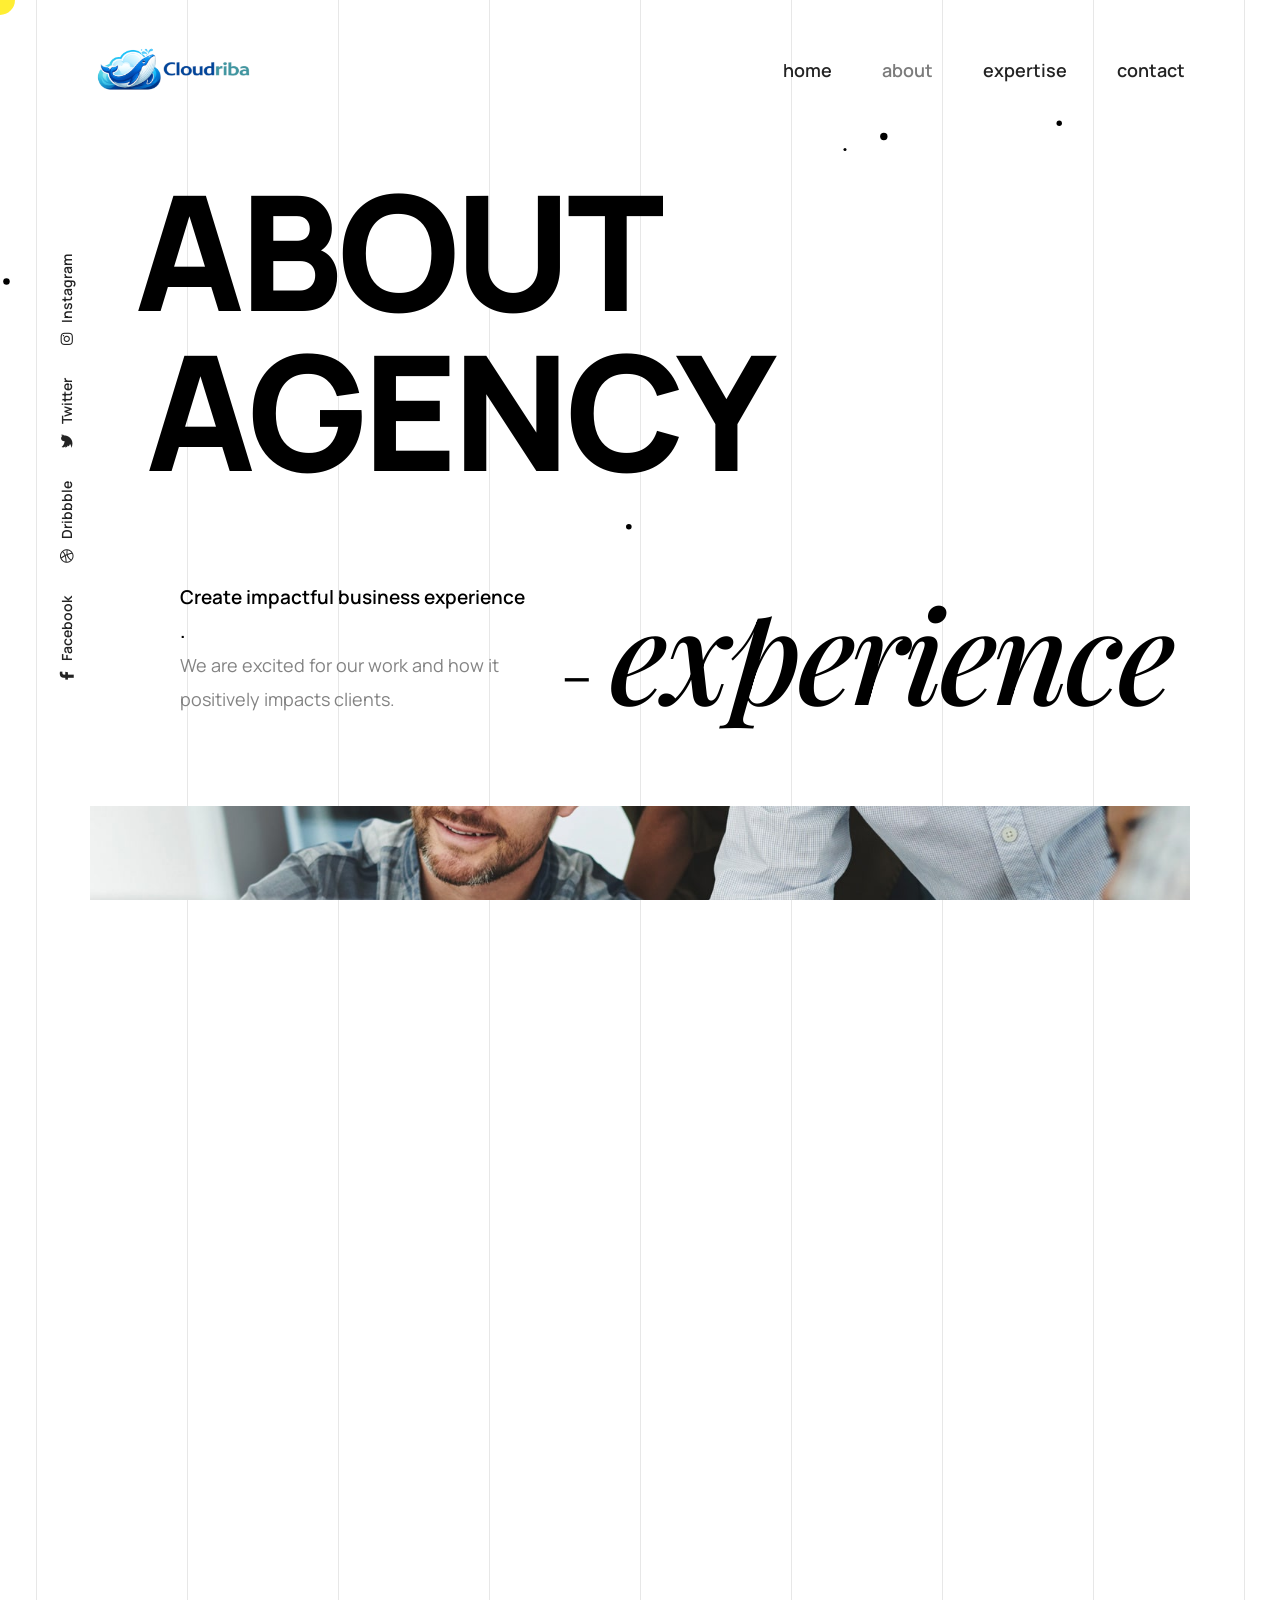
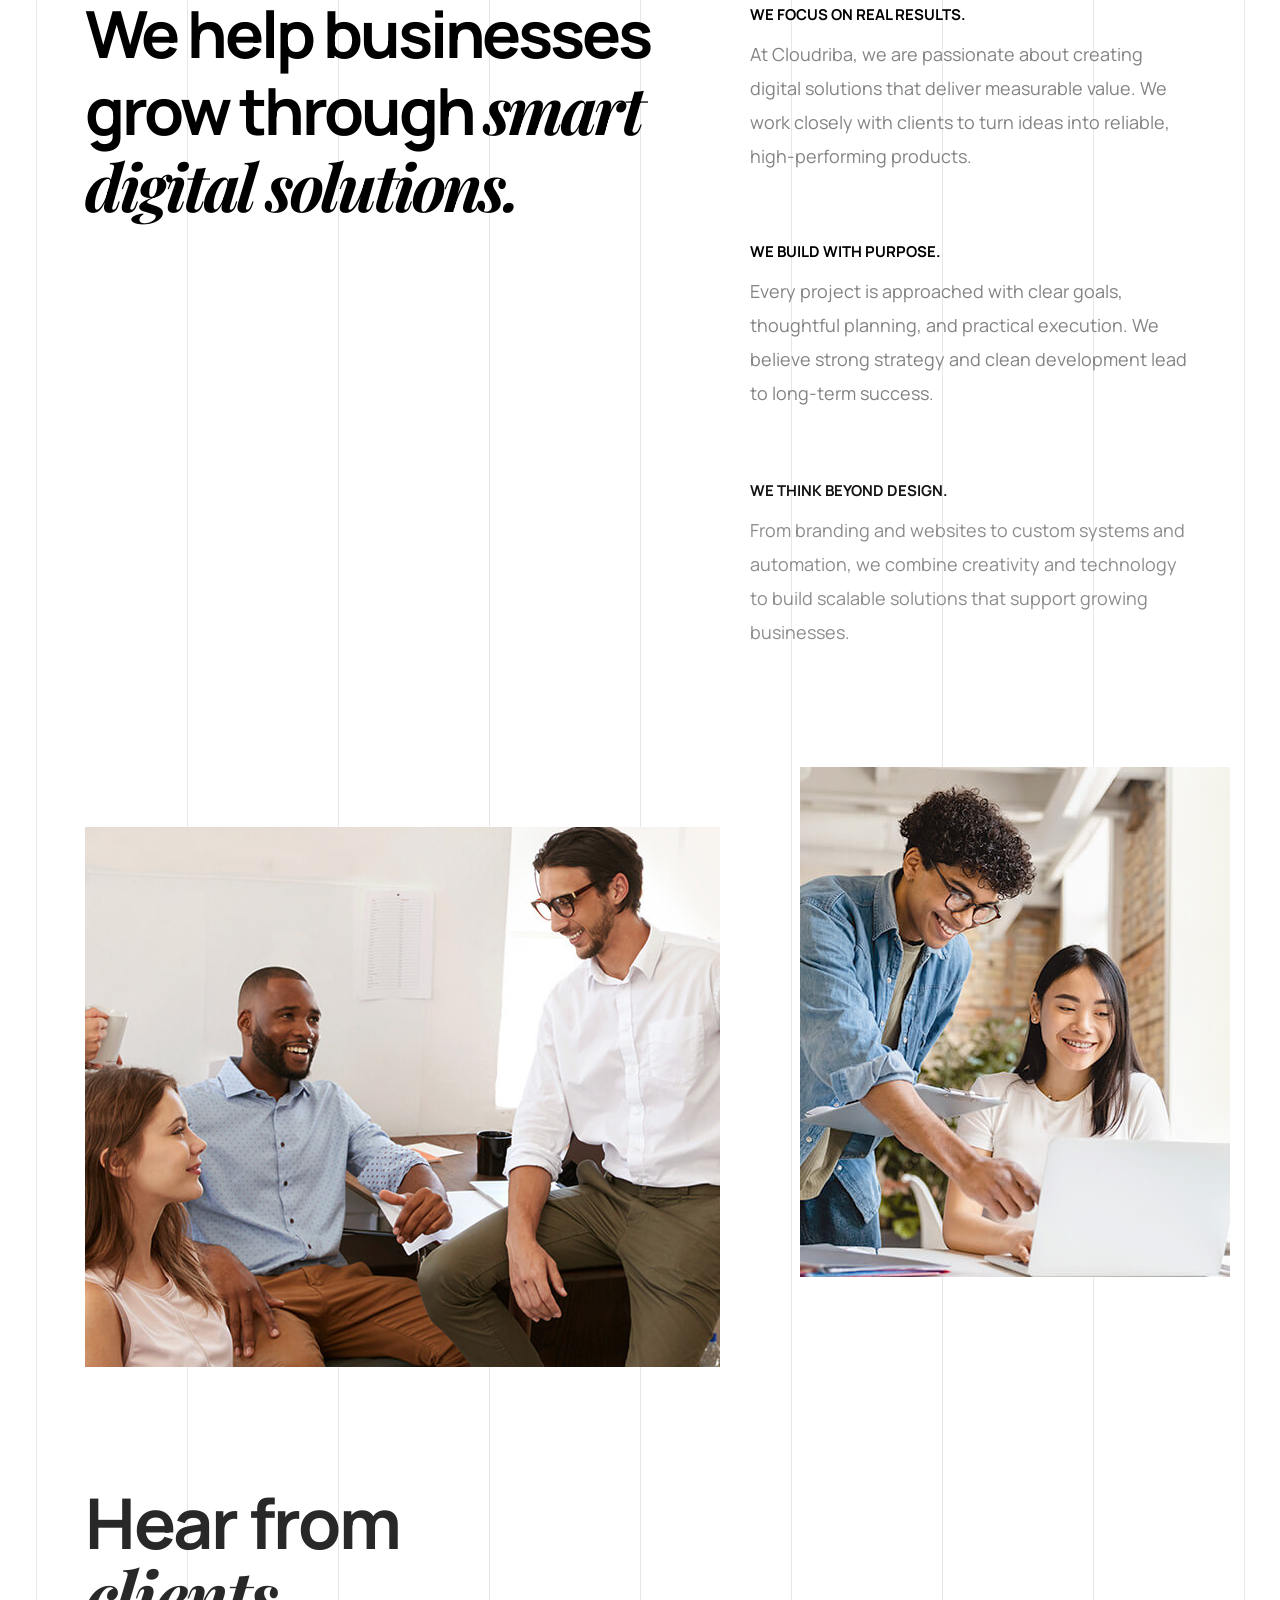
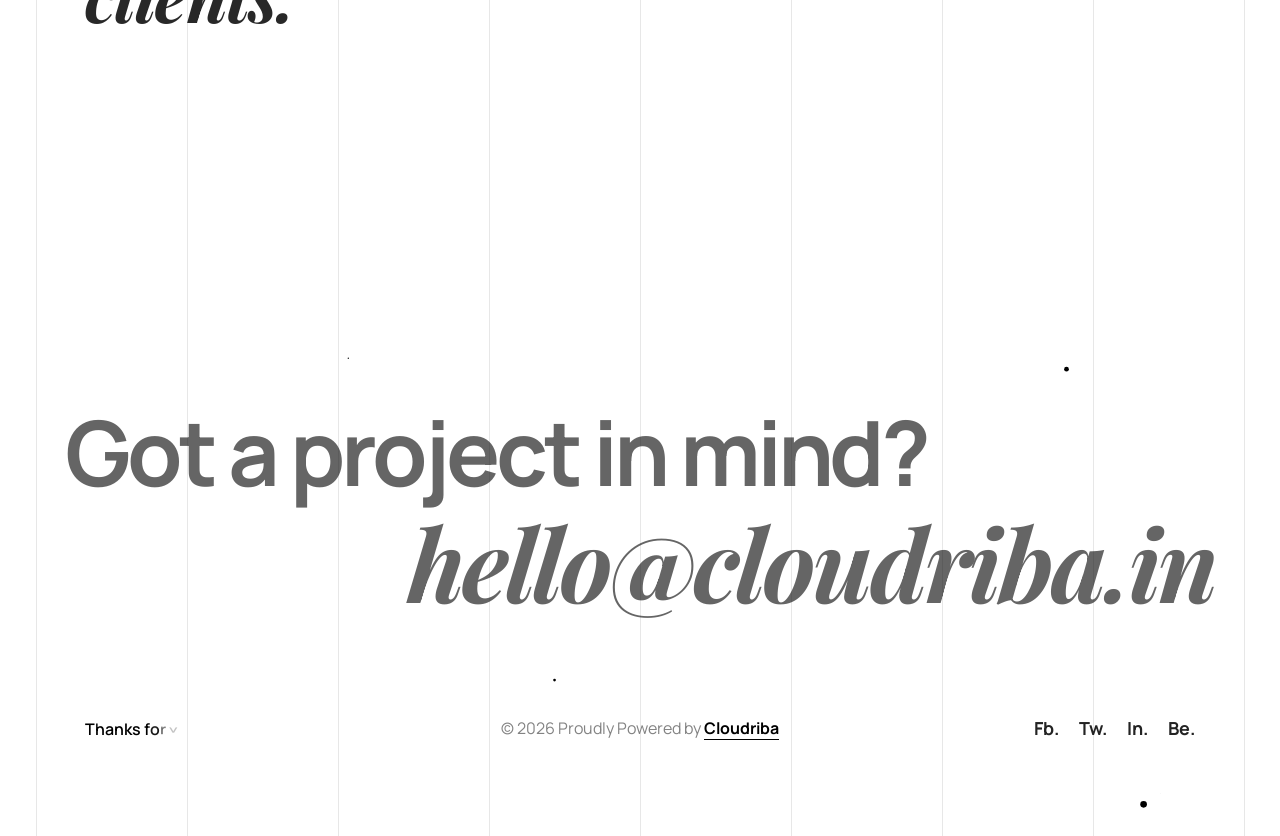
==== commit 7271d102: "update" ====
--- a/about.html
+++ b/about.html
@@ -1,28 +1,18 @@
 ﻿<!doctype html>
 <html lang="en">
   <head>
-    <title>Crafto - The Multipurpose HTML5 Template</title>
+    <title>Cloudriba</title>
     <meta charset="utf-8" />
     <meta http-equiv="X-UA-Compatible" content="IE=edge" />
     <meta name="author" content="Cloudriba" />
     <meta name="viewport" content="width=device-width,initial-scale=1.0" />
     <meta
       name="description"
-      content="Elevate your online presence with Crafto - a modern, versatile, multipurpose Bootstrap 5 responsive HTML5, SCSS template using highly creative 56+ ready demos."
+      content="Elevate your online presence with Cloudriba ."
     />
     <!-- favicon icon -->
-    <link rel="shortcut icon" href="images/favicon.png" />
-    <link rel="apple-touch-icon" href="images/apple-touch-icon-57x57.png" />
-    <link
-      rel="apple-touch-icon"
-      sizes="72x72"
-      href="images/apple-touch-icon-72x72.png"
-    />
-    <link
-      rel="apple-touch-icon"
-      sizes="114x114"
-      href="images/apple-touch-icon-114x114.png"
-    />
+    <link rel="icon" href="images/favicon.svg" />
+    <link rel="alternate icon" href="images/favicon.ico" />
     <!-- google fonts preconnect -->
     <link rel="preconnect" href="https://fonts.googleapis.com" crossorigin />
     <link rel="preconnect" href="https://fonts.gstatic.com" crossorigin />
@@ -376,7 +366,7 @@
                   >
                     <span
                       class="fs-15 fw-800 text-dark-gray text-uppercase mb-10px d-block ls-1px"
-                      >@ Client 1</span
+                      >@ Anushka</span
                     >
                     <p class="fs-22 lh-36 text-dark-gray">
                       <span style="color: #04479c; font-weight: bold"
@@ -394,7 +384,7 @@
                   >
                     <span
                       class="fs-15 fw-800 text-dark-gray text-uppercase mb-10px d-block ls-1px"
-                      >@ Client 2</span
+                      >@ Ram</span
                     >
                     <p class="fs-22 lh-36 text-dark-gray">
                       Theme is beautiful, although it takes some time to figure
@@ -410,7 +400,7 @@
                   >
                     <span
                       class="fs-15 fw-800 text-dark-gray text-uppercase mb-10px d-block ls-1px"
-                      >@ Client 3</span
+                      >@ Balaji</span
                     >
                     <p class="fs-22 lh-36 text-dark-gray">
                       They are very good with communication, addressing the need
@@ -426,7 +416,7 @@
                   >
                     <span
                       class="fs-15 fw-800 text-dark-gray text-uppercase mb-10px d-block ls-1px"
-                      >@ Client 1</span
+                      >@ Anushka</span
                     >
                     <p class="fs-22 lh-36 text-dark-gray">
                       What an awesome theme and support team is very kind. Every
@@ -442,7 +432,7 @@
                   >
                     <span
                       class="fs-15 fw-800 text-dark-gray text-uppercase mb-10px d-block ls-1px"
-                      >@ Client 3</span
+                      >@ Balaji</span
                     >
                     <p class="fs-22 lh-36 text-dark-gray">
                       Cloudriba has delivered all possible outcomes as demanded.
@@ -457,7 +447,7 @@
                   >
                     <span
                       class="fs-15 fw-800 text-dark-gray text-uppercase mb-10px d-block ls-1px"
-                      >@ Client 2</span
+                      >@ Ram</span
                     >
                     <p class="fs-22 lh-36 text-dark-gray">
                       Theme is beautiful, although it takes some time to figure
@@ -473,7 +463,7 @@
                   >
                     <span
                       class="fs-15 fw-800 text-dark-gray text-uppercase mb-10px d-block ls-1px"
-                      >@ Client 1</span
+                      >@ Anushka</span
                     >
                     <p class="fs-22 lh-36 text-dark-gray">
                       They are very good with communication, addressing the need
@@ -489,7 +479,7 @@
                   >
                     <span
                       class="fs-15 fw-800 text-dark-gray text-uppercase mb-10px d-block ls-1px"
-                      >@ Client 3</span
+                      >@ Balaji</span
                     >
                     <p class="fs-22 lh-36 text-dark-gray">
                       What an awesome theme and support team is very kind. Every
--- a/demos/scattered-portfolio/scattered-portfolio.css
+++ b/demos/scattered-portfolio/scattered-portfolio.css
@@ -1,16 +1,16 @@
 /* ===================================
-    Crafto - Scattered portfolio
+    Cloudriba Scattered portfolio
 ====================================== */
 /* font */
-@import url("https://fonts.googleapis.com/css2?family=Manrope:wght@200;300;400;500;600;700;800&display=swap");
-@import url("https://fonts.googleapis.com/css2?family=Playfair+Display:ital,wght@0,400;0,500;0,600;0,700;0,800;0,900;1,400;1,500;1,600;1,700;1,800;1,900&display=swap");
+@import url('https://fonts.googleapis.com/css2?family=Manrope:wght@200;300;400;500;600;700;800&display=swap');
+@import url('https://fonts.googleapis.com/css2?family=Playfair+Display:ital,wght@0,400;0,500;0,600;0,700;0,800;0,900;1,400;1,500;1,600;1,700;1,800;1,900&display=swap');
 /* variable */
 :root {
   --base-color: #ffea00;
   --medium-gray: #838383;
   --light-gray: #cbcbcb;
-  --alt-font: "Playfair Display", serif;
-  --primary-font: "Manrope", sans-serif;
+  --alt-font: 'Playfair Display', serif;
+  --primary-font: 'Manrope', sans-serif;
 }
 /* custom cursor */
 @media (hover: hover) and (pointer: fine) {
@@ -136,23 +136,23 @@
     font-size: 12rem;
     line-height: 12rem;
   }
-  .navbar-collapse-show[data-mobile-nav-style="full-screen-menu"]
+  .navbar-collapse-show[data-mobile-nav-style='full-screen-menu']
     .navbar-full-screen-menu-inner {
     background-image: url(../../images/vertical-line-bg-small.svg) !important;
   }
-  [data-mobile-nav-style="full-screen-menu"]
+  [data-mobile-nav-style='full-screen-menu']
     .navbar-full-screen-menu-inner
     .navbar-nav {
     text-align: center;
   }
-  [data-mobile-nav-style="full-screen-menu"]
+  [data-mobile-nav-style='full-screen-menu']
     .navbar-full-screen-menu-inner
     .navbar-nav
     > .nav-item {
     border-bottom: 0;
     padding: 0;
   }
-  [data-mobile-nav-style="full-screen-menu"]
+  [data-mobile-nav-style='full-screen-menu']
     .navbar-full-screen-menu-inner
     .navbar-nav
     .nav-item
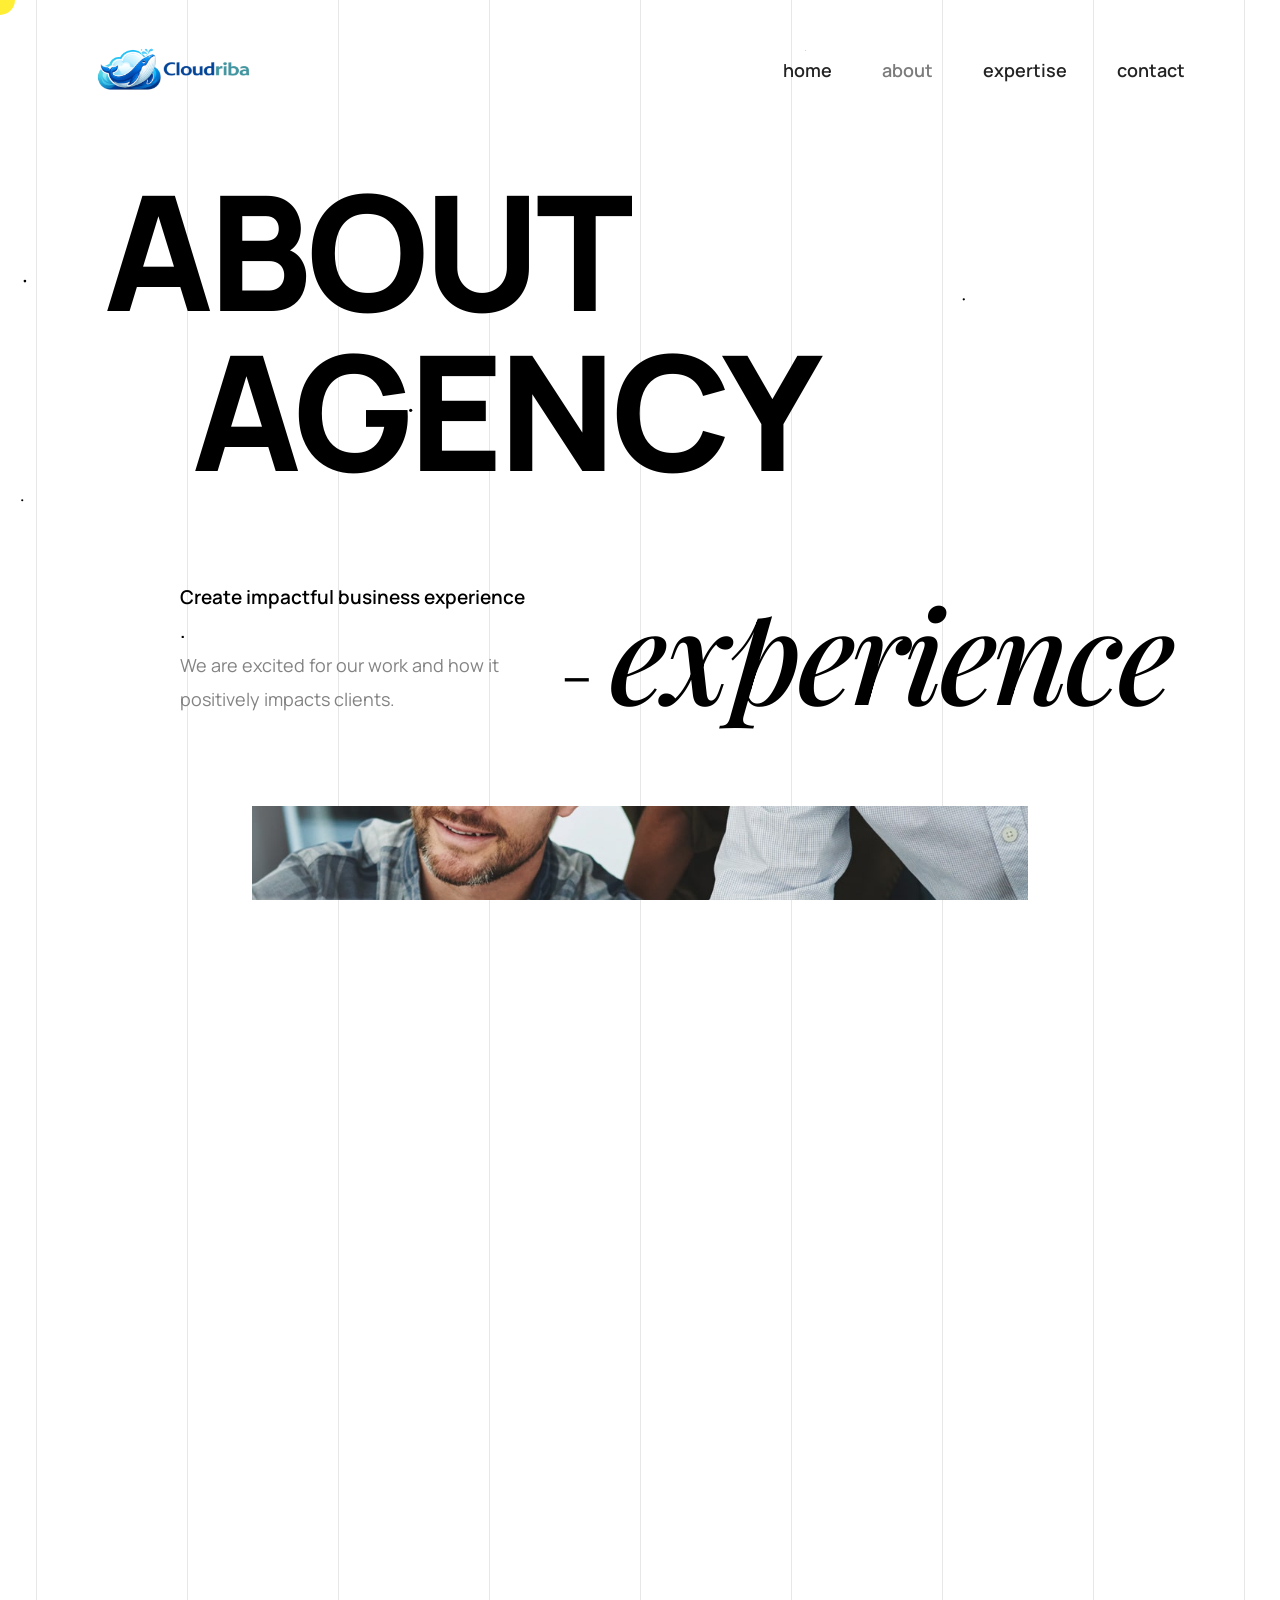
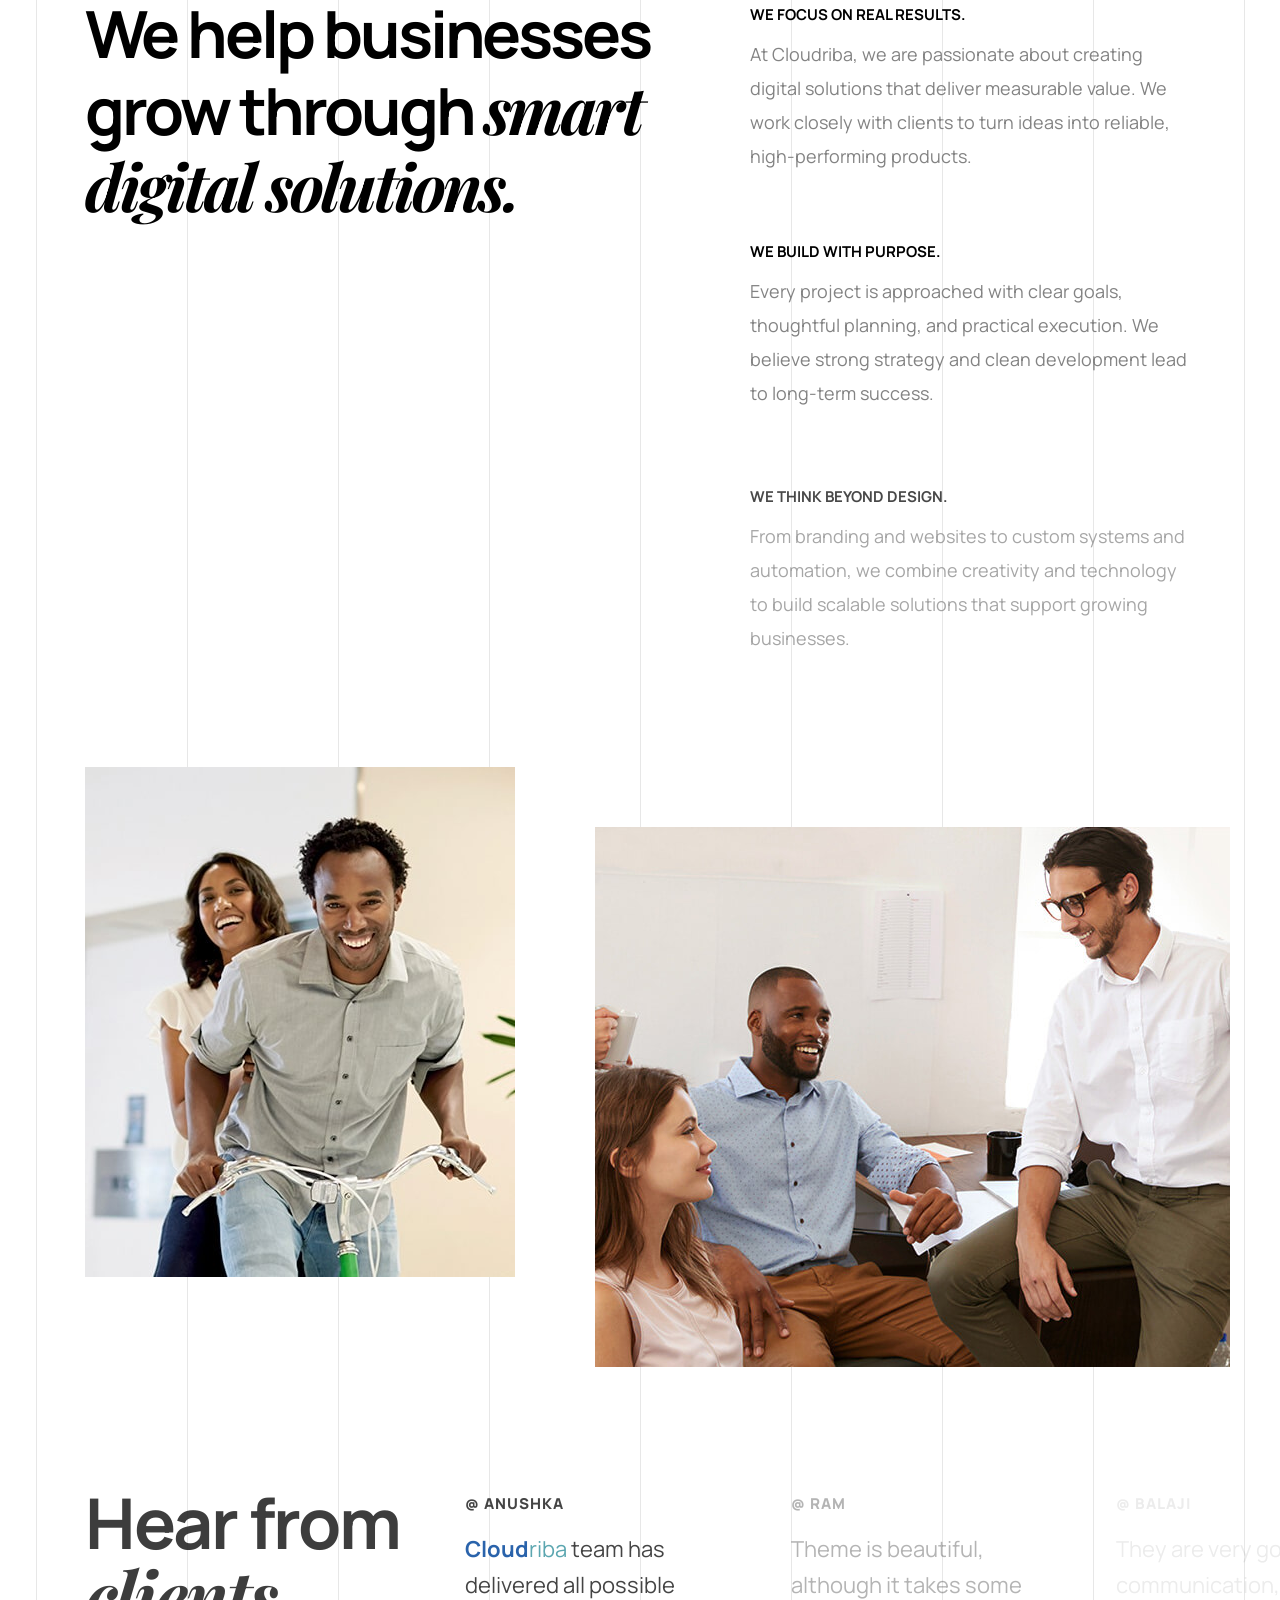
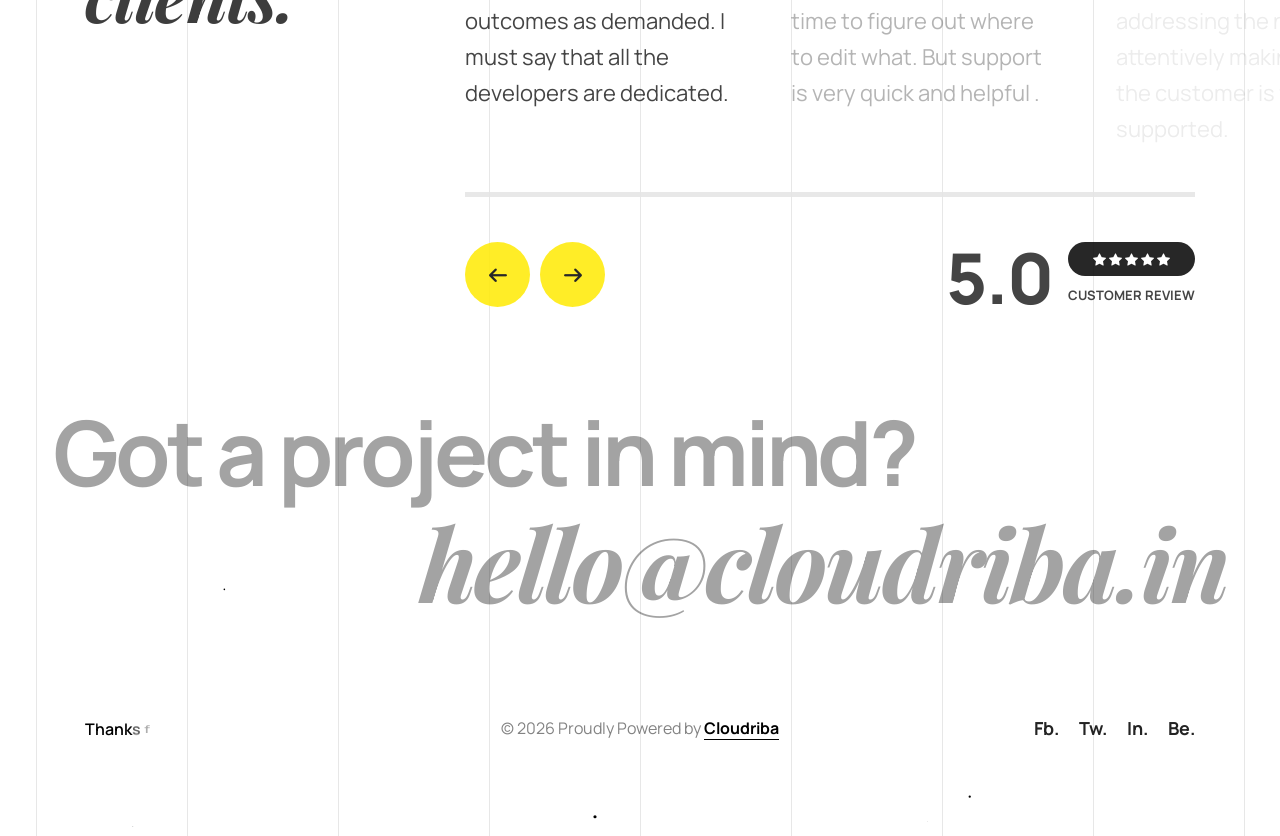
==== commit febe00eb: "tilte" ====
--- a/about.html
+++ b/about.html
@@ -1,7 +1,7 @@
 ﻿<!doctype html>
 <html lang="en">
   <head>
-    <title>Cloudriba</title>
+    <title>Cloudriba - Digital Solutions for Modern Brands</title>
     <meta charset="utf-8" />
     <meta http-equiv="X-UA-Compatible" content="IE=edge" />
     <meta name="author" content="Cloudriba" />
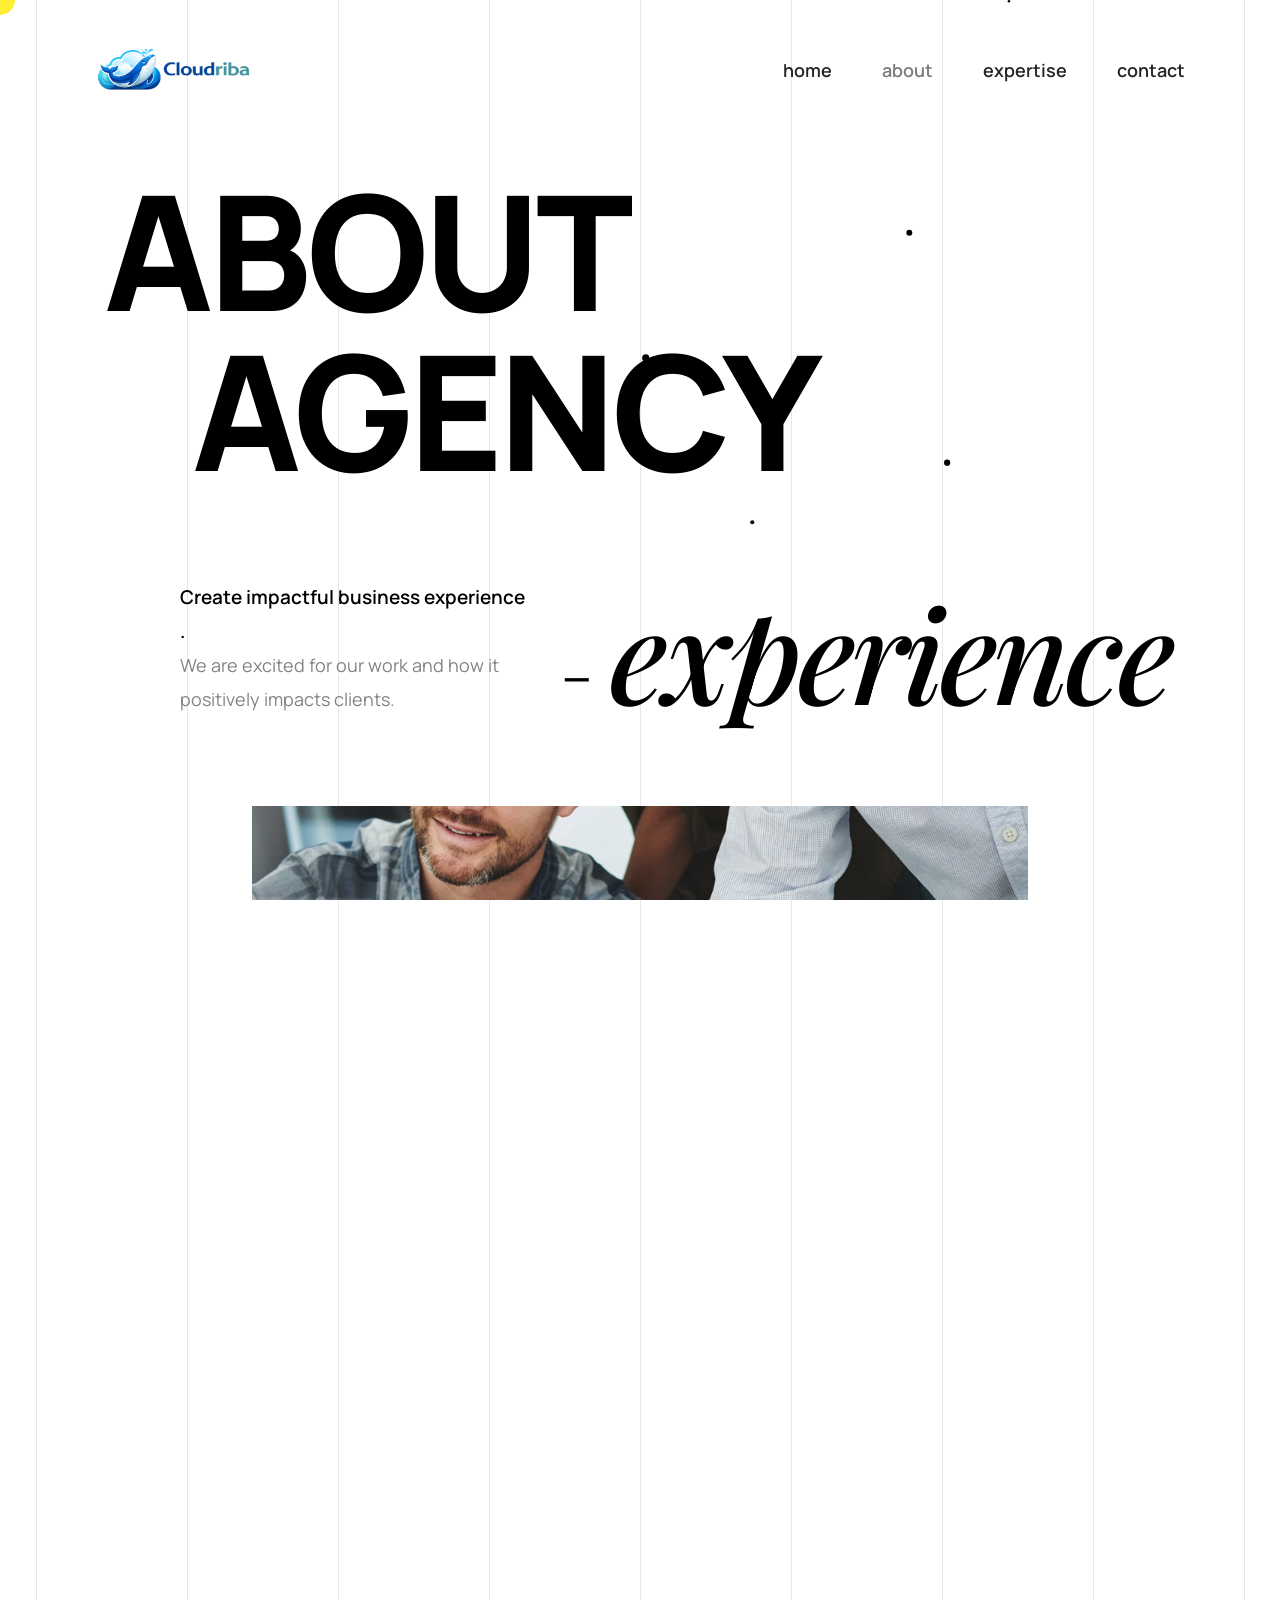
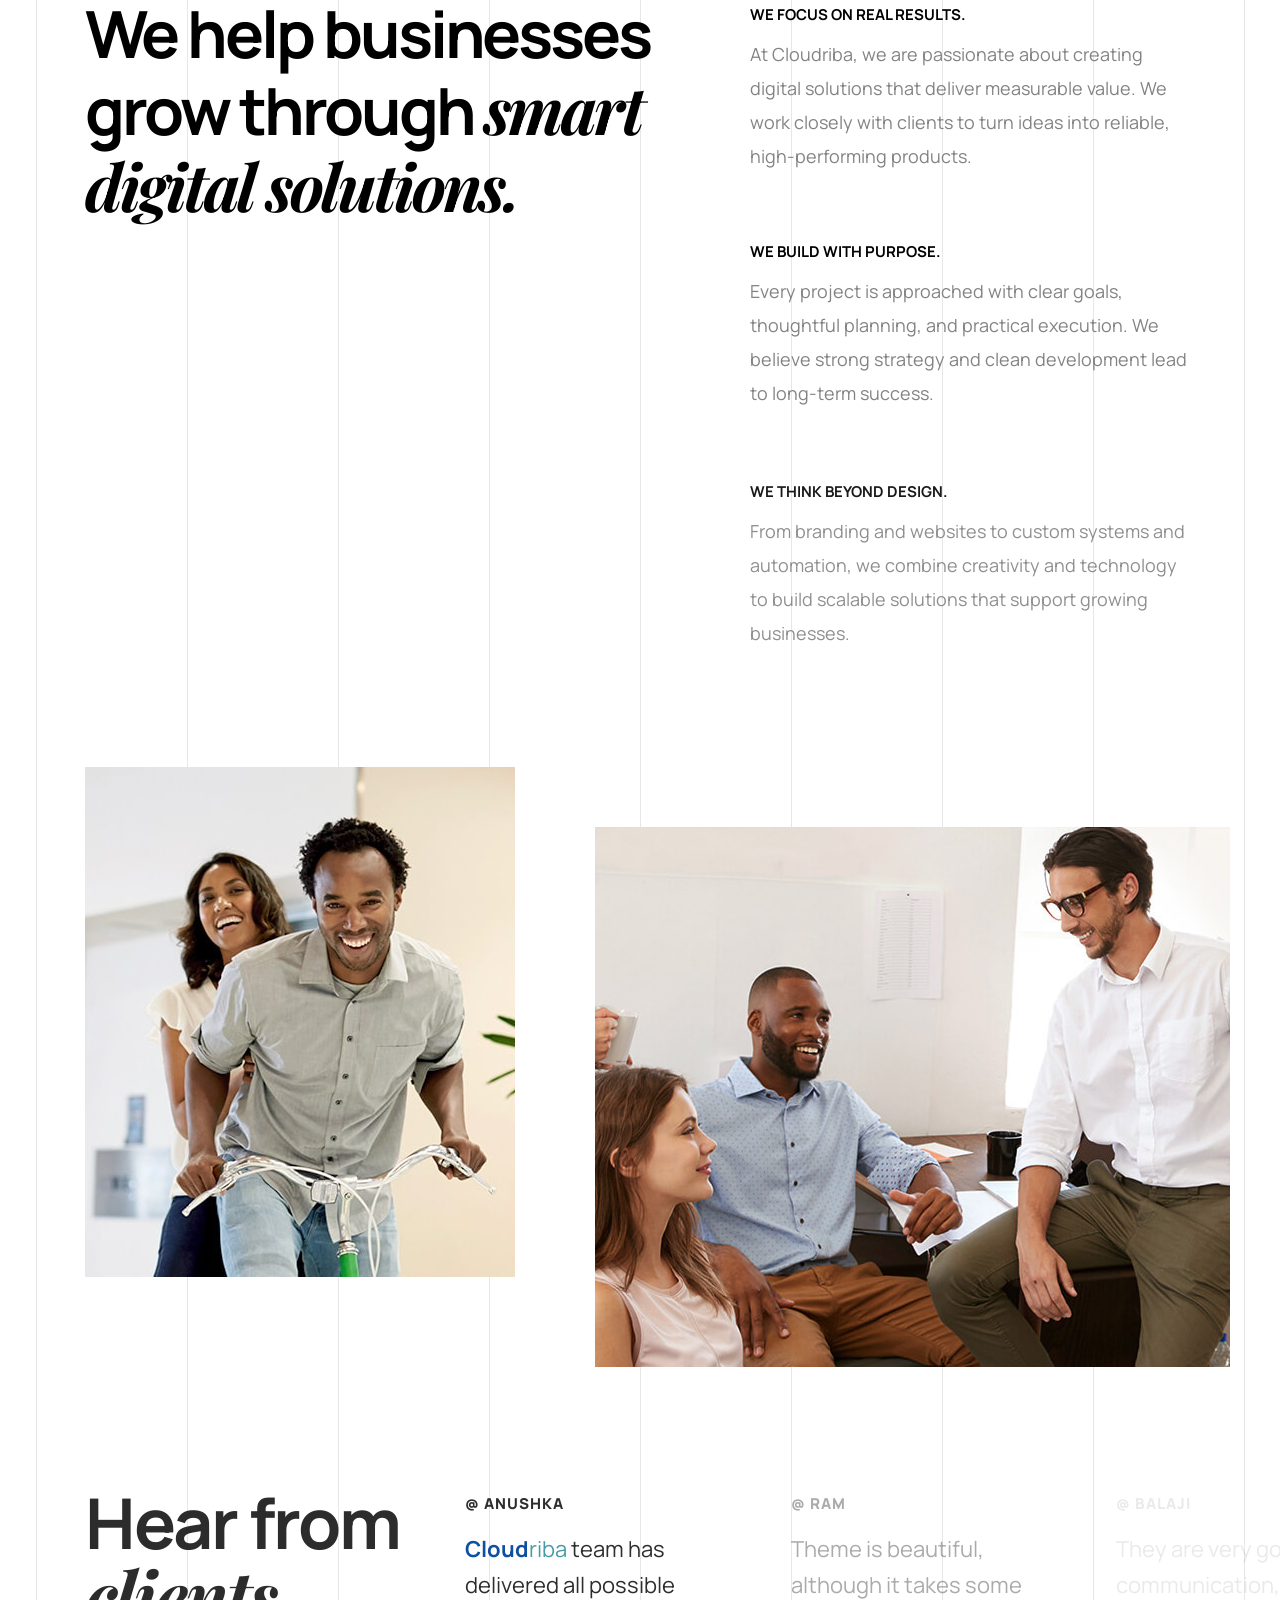
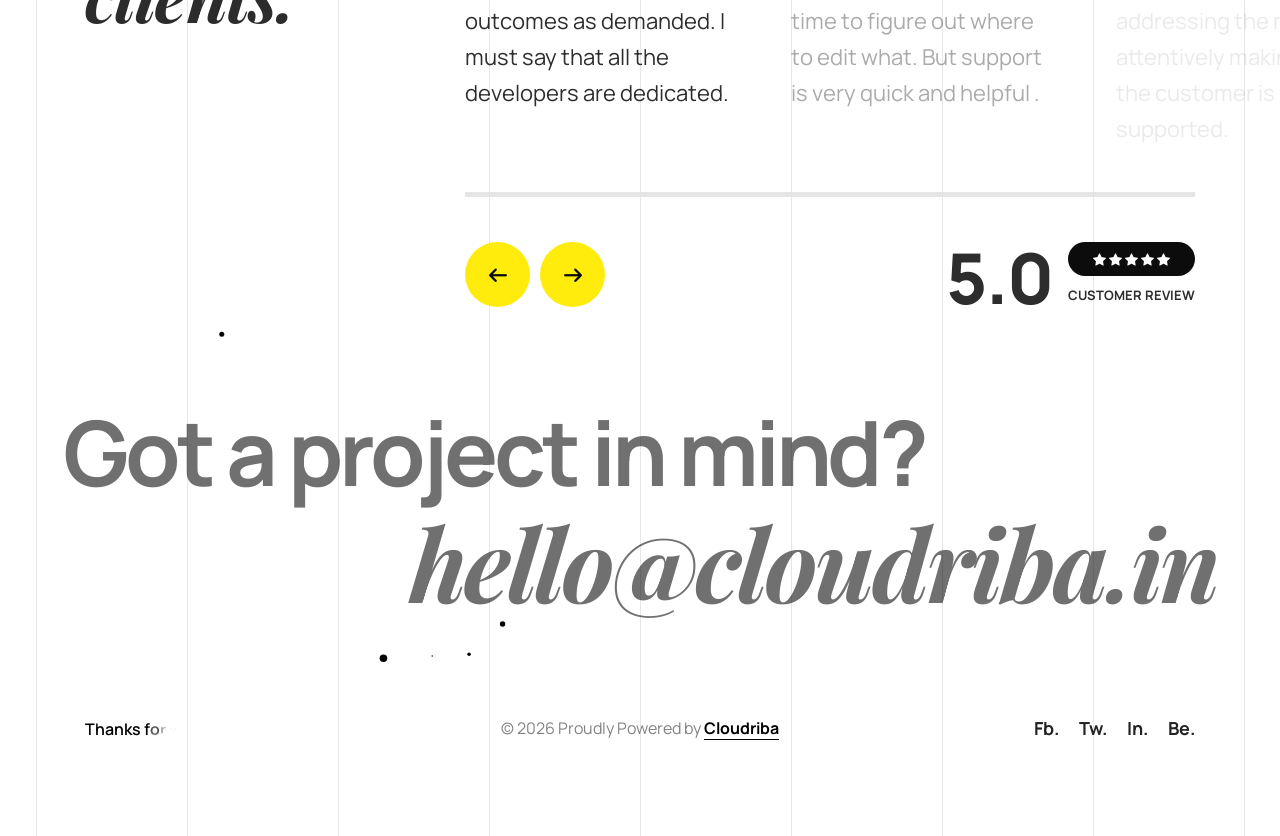
==== commit 6801a853: "logo issue" ====
--- a/about.html
+++ b/about.html
@@ -49,19 +49,19 @@
             <a class="navbar-brand" href="index.html">
               <img
                 src="images/complete.png"
-                data-at2x="images/demo-scattered-portfolio-logo-black@2x.png"
+                data-at2x="images/complete.png"
                 alt="cloudriba-logo"
                 class="default-logo"
               />
               <img
                 src="images/complete.png"
-                data-at2x="images/demo-scattered-portfolio-logo-black@2x.png"
+                data-at2x="images/complete.png"
                 alt="cloudriba-logo"
                 class="alt-logo"
               />
               <img
                 src="images/complete.png"
-                data-at2x="images/demo-scattered-portfolio-logo-black@2x.png"
+                data-at2x="images/complete.png"
                 alt="cloudriba-logo"
                 class="mobile-logo"
               />
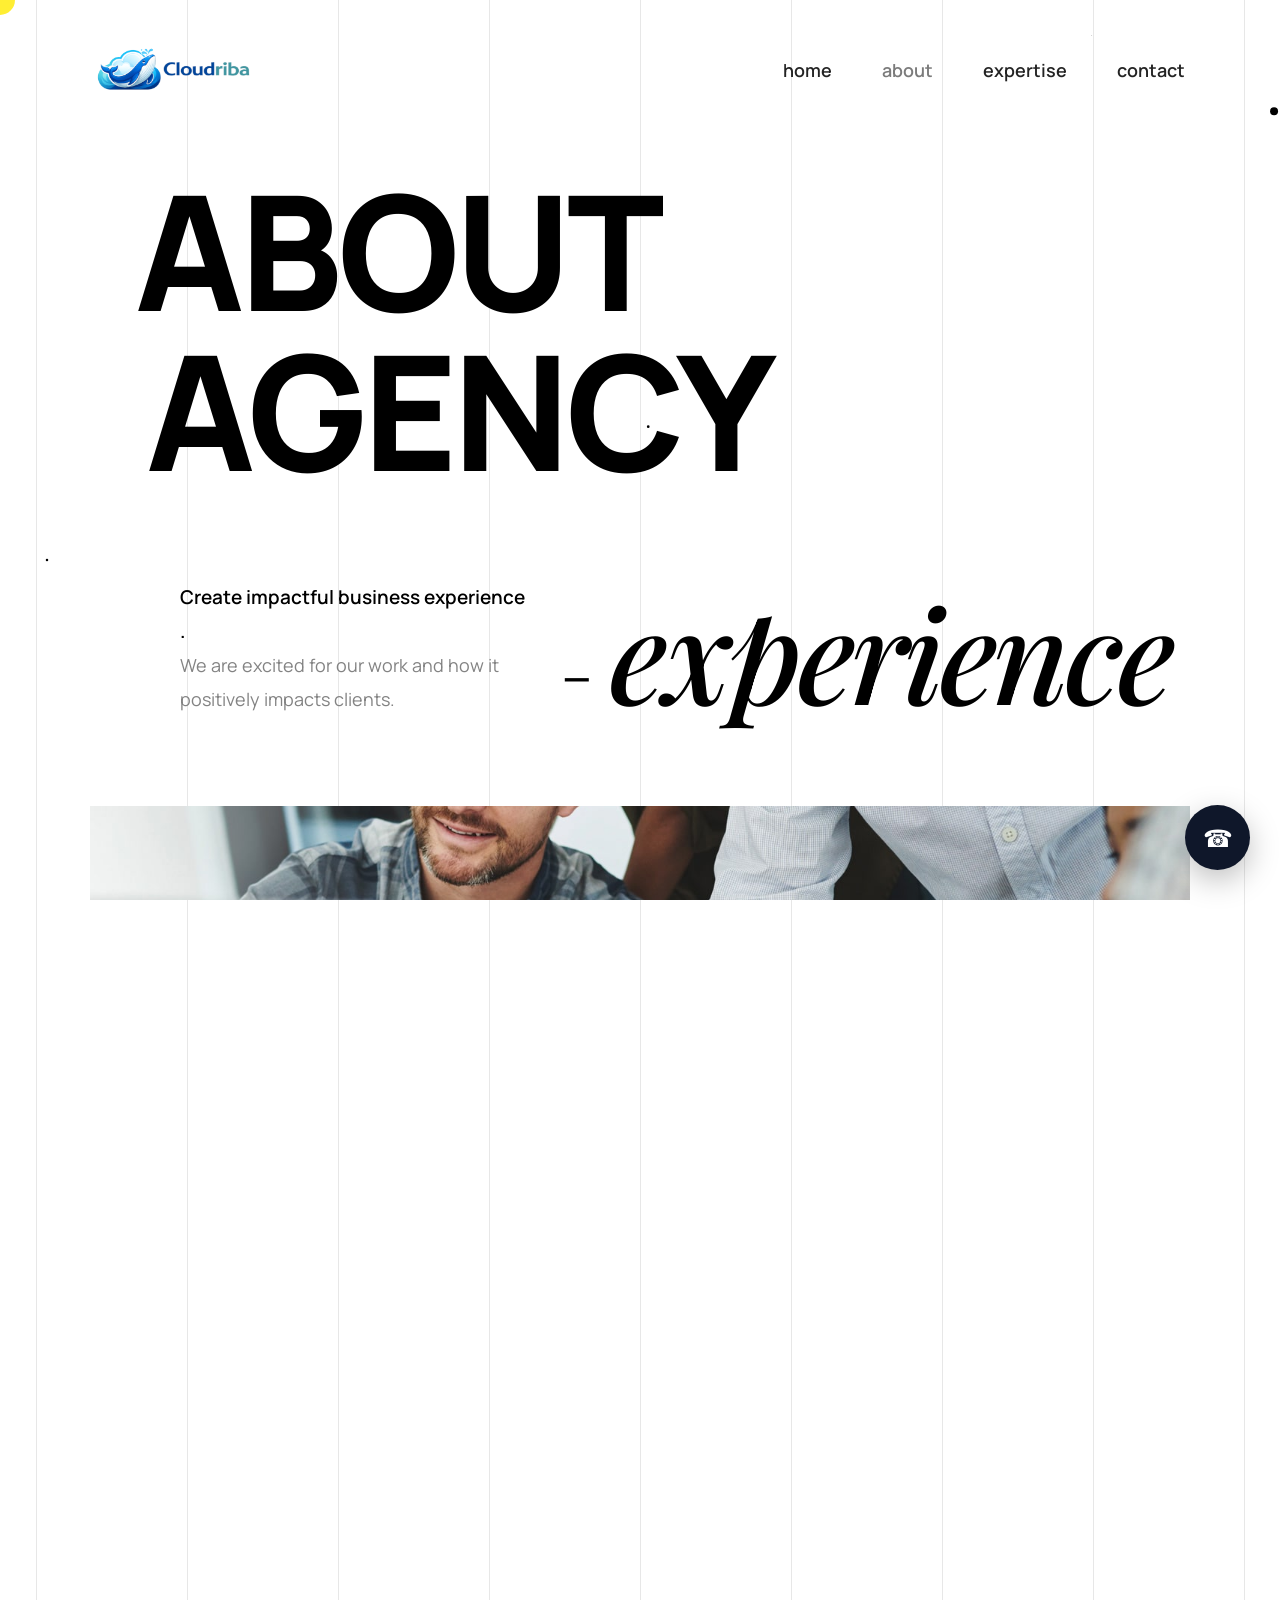
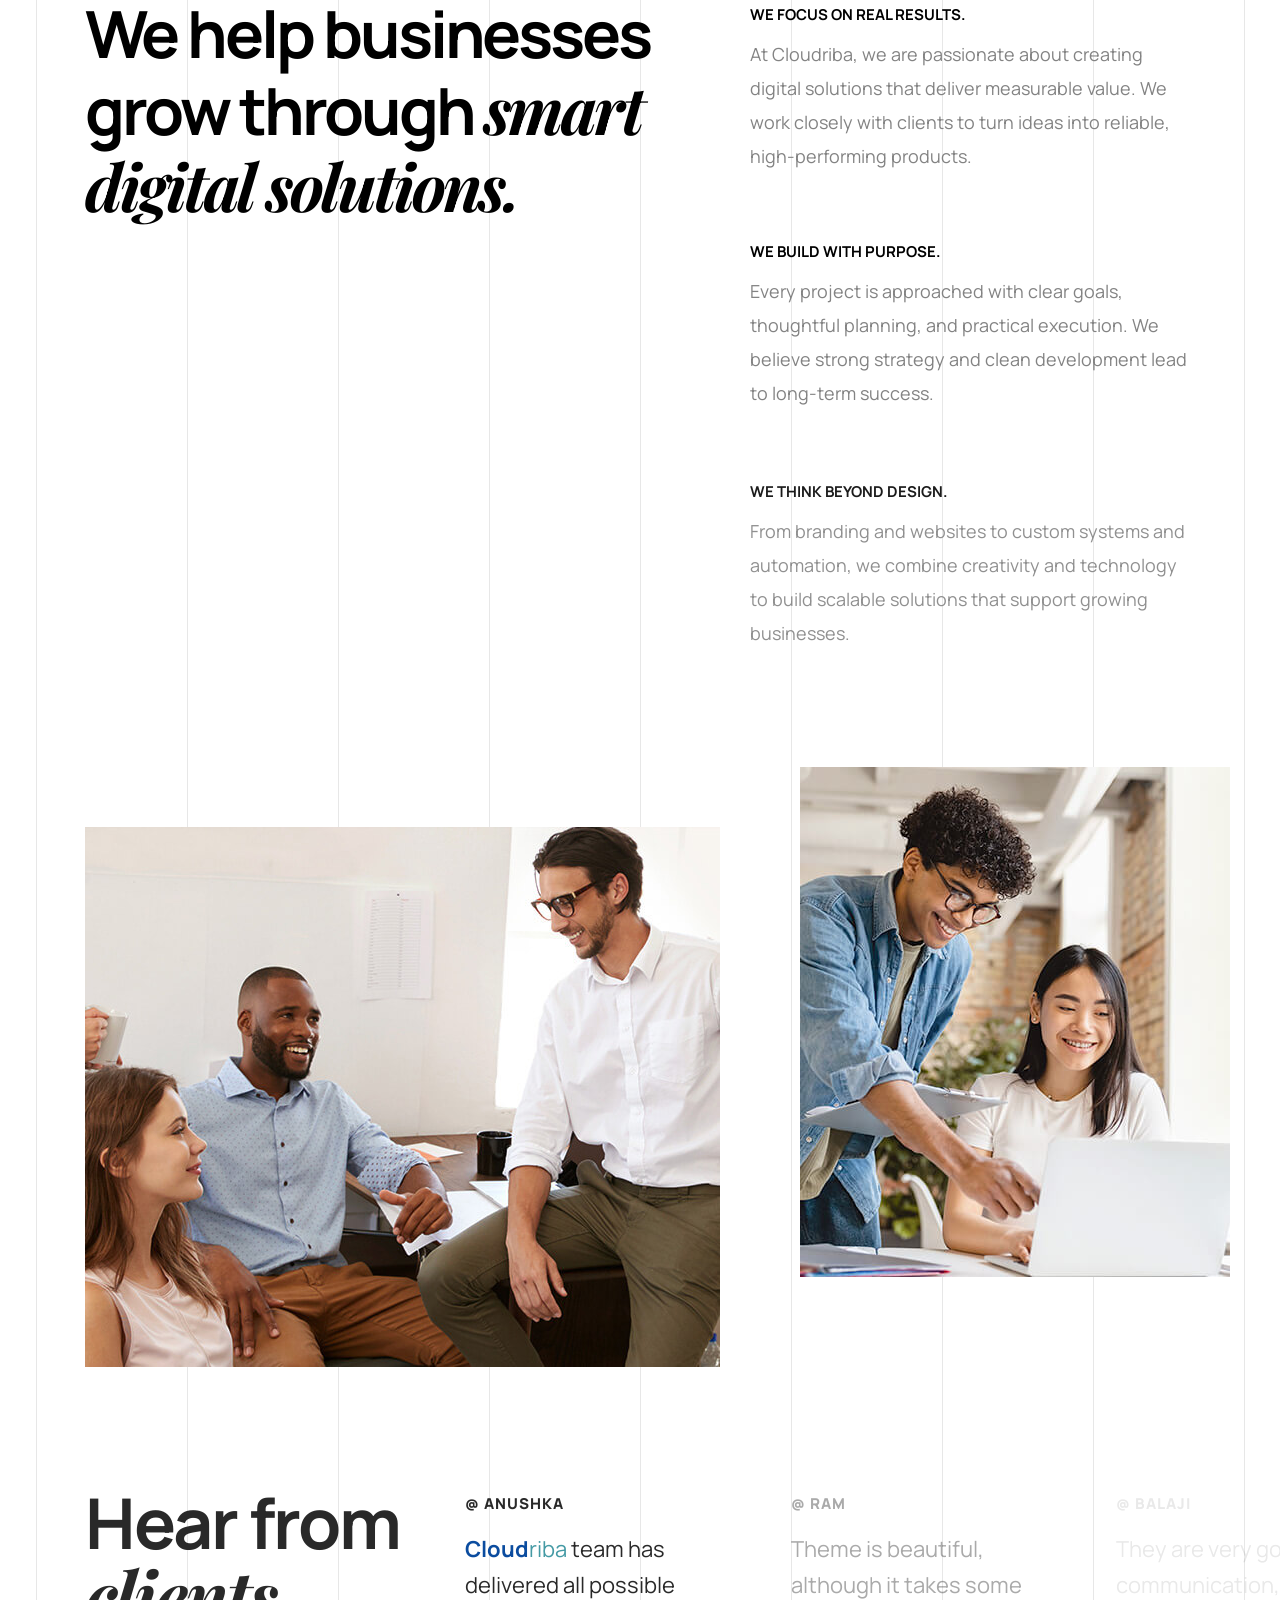
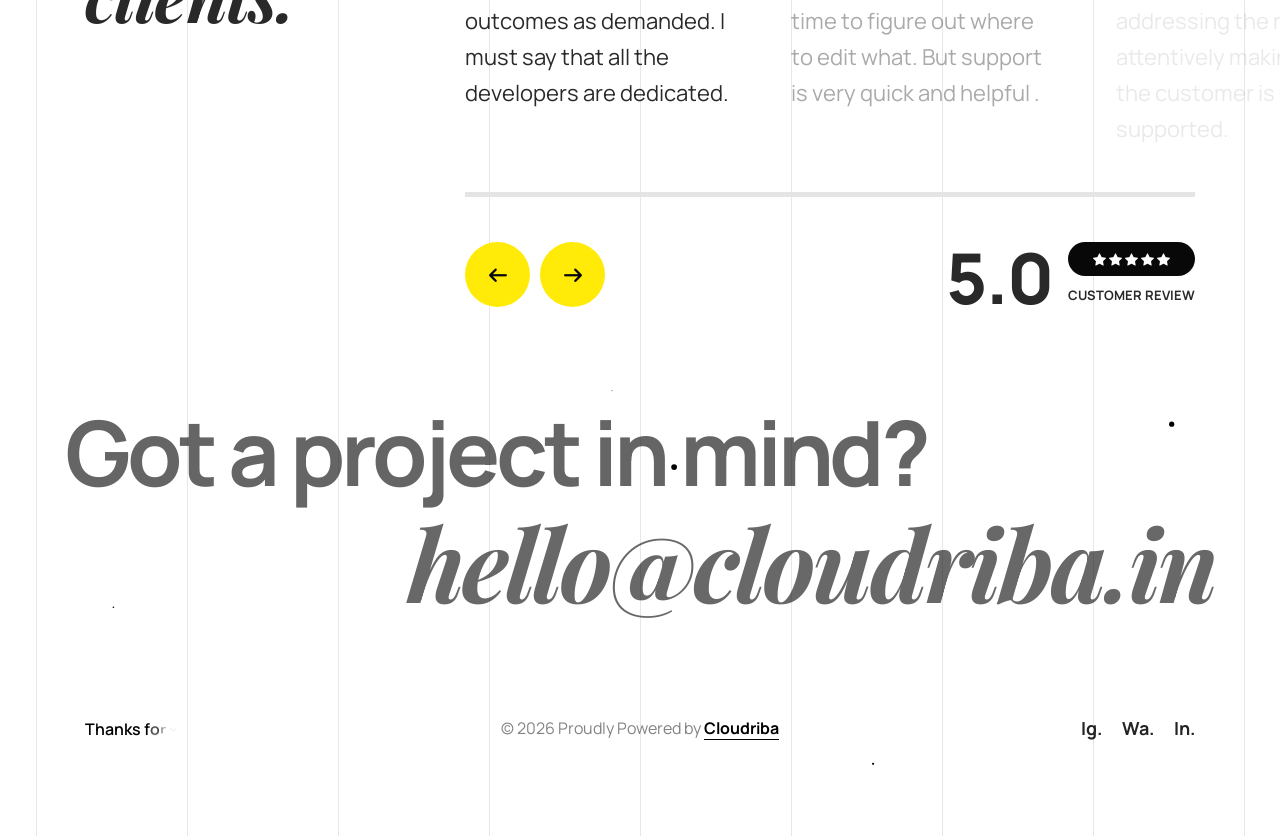
==== commit f80019c6: "social links added" ====
--- a/about.html
+++ b/about.html
@@ -609,33 +609,25 @@
                 <li>
                   <a
                     class="facebook"
-                    href="https://www.facebook.com/"
+                    href="https://www.instagram.com/cloudriba"
                     target="_blank"
-                    >Fb.</a
+                    >Ig.</a
                   >
                 </li>
                 <li>
                   <a
                     class="twitter"
-                    href="https://www.twitter.com"
+                    href="https://wa.me/917695822144"
                     target="_blank"
-                    >Tw.</a
+                    >Wa.</a
                   >
                 </li>
                 <li>
                   <a
                     class="linkedin"
-                    href="http://www.linkedin.com"
+                    href="https://www.linkedin.com/company/cloudriba-digital-agency"
                     target="_blank"
                     >In.</a
-                  >
-                </li>
-                <li>
-                  <a
-                    class="behance"
-                    href="http://www.behance.com/"
-                    target="_blank"
-                    >Be.</a
                   >
                 </li>
               </ul>
@@ -646,7 +638,8 @@
     </footer>
     <!-- end footer -->
     <!-- start sticky elements -->
-    <div
+    <!-- mohinth -->
+    <!-- <div
       class="sticky-wrap z-index-1 d-none d-xl-inline-block"
       data-animation-delay="100"
       data-shadow-animation="true"
@@ -687,7 +680,7 @@
           </li>
         </ul>
       </div>
-    </div>
+    </div> -->
     <!-- end sticky elements -->
     <!-- start scroll progress -->
     <div class="scroll-progress d-none d-xxl-block">
@@ -698,6 +691,41 @@
     </div>
     <!-- end scroll progress -->
     <!-- javascript libraries -->
+    <!-- Floating Contact Menu -->
+    <div class="contact-fab-container">
+      <button class="contact-fab" id="contactFab" aria-label="Contact Menu">
+        ☎
+      </button>
+
+      <a
+        href="https://wa.me/917695822144"
+        target="_blank"
+        class="fab-action whatsapp"
+        id="whatsappBtn"
+        aria-label="WhatsApp"
+      >
+        <i class="fab fa-whatsapp"></i>
+      </a>
+
+      <a
+        href="https://instagram.com/cloudriba"
+        target="_blank"
+        class="fab-action instagram"
+        id="instagramBtn"
+        aria-label="Instagram"
+      >
+        <i class="fab fa-instagram"></i>
+      </a>
+
+      <a
+        href="tel:+917695822144"
+        class="fab-action call"
+        id="callBtn"
+        aria-label="Call"
+      >
+        <i class="fas fa-phone"></i>
+      </a>
+    </div>
     <script
       data-cfasync="false"
       src="cdn-cgi/scripts/5c5dd728/cloudflare-static/email-decode.min.js"
@@ -705,5 +733,31 @@
     <script type="text/javascript" src="js/jquery.js"></script>
     <script type="text/javascript" src="js/vendors.min.js"></script>
     <script type="text/javascript" src="js/main.js"></script>
+    <script>
+      document.addEventListener('DOMContentLoaded', function () {
+        const container = document.querySelector('.contact-fab-container');
+        const mainButton = document.getElementById('contactFab');
+
+        mainButton.addEventListener('click', function (e) {
+          e.stopPropagation();
+          container.classList.toggle('open');
+          mainButton.classList.toggle('active');
+        });
+
+        document.addEventListener('click', function (e) {
+          if (!container.contains(e.target)) {
+            container.classList.remove('open');
+            mainButton.classList.remove('active');
+          }
+        });
+
+        document.addEventListener('keydown', function (e) {
+          if (e.key === 'Escape') {
+            container.classList.remove('open');
+            mainButton.classList.remove('active');
+          }
+        });
+      });
+    </script>
   </body>
 </html>
--- a/css/style.min.css
+++ b/css/style.min.css
@@ -20023,3 +20023,184 @@
   max-height: 55px !important;
 }
 /*# sourceMappingURL=style.min.css.map */
+/* ==========================================
+   FLOATING CONTACT MENU
+========================================== */
+
+.contact-fab-container {
+  position: fixed;
+  bottom: 30px;
+  right: 30px;
+  z-index: 99999;
+}
+
+/* Main Contact Button */
+
+.contact-fab {
+  width: 65px;
+  height: 65px;
+  border: none;
+  border-radius: 50%;
+  cursor: pointer;
+
+  background: #0f172a;
+  color: #fff;
+
+  font-size: 24px;
+
+  display: flex;
+  align-items: center;
+  justify-content: center;
+
+  box-shadow: 0 10px 30px rgba(0, 0, 0, 0.25);
+
+  transition: all 0.3s ease;
+
+  position: relative;
+  z-index: 2;
+}
+
+.contact-fab:hover {
+  transform: scale(1.08);
+}
+
+.contact-fab.active {
+  transform: rotate(45deg);
+}
+
+/* ==========================================
+   ACTION BUTTONS
+========================================== */
+
+.fab-action {
+  position: absolute;
+
+  /* Center all buttons on main FAB */
+  bottom: 5px;
+  right: 5px;
+
+  width: 55px;
+  height: 55px;
+
+  border-radius: 50%;
+  text-decoration: none;
+
+  display: flex;
+  align-items: center;
+  justify-content: center;
+
+  color: #fff;
+  font-size: 22px;
+
+  opacity: 0;
+  visibility: hidden;
+
+  transform: translate(0, 0) scale(0.5);
+  transform-origin: center;
+
+  transition: all 0.3s ease;
+
+  box-shadow: 0 8px 20px rgba(0, 0, 0, 0.2);
+
+  z-index: 1;
+
+  pointer-events: none;
+}
+
+/* Colors */
+
+.whatsapp {
+  background: #25d366;
+}
+
+.instagram {
+  background: linear-gradient(45deg, #f58529, #dd2a7b, #8134af, #515bd4);
+}
+
+.call {
+  background: #2563eb;
+}
+
+/* ==========================================
+   OPEN STATE
+========================================== */
+
+.contact-fab-container.open .fab-action {
+  opacity: 1;
+  visibility: visible;
+  pointer-events: auto;
+}
+
+/* WhatsApp - Top */
+
+.contact-fab-container.open .whatsapp {
+  transform: translate(-5px, -100px) scale(1);
+}
+
+/* Instagram - Top Left */
+
+.contact-fab-container.open .instagram {
+  transform: translate(-75px, -75px) scale(1);
+}
+
+/* Call - Left */
+
+.contact-fab-container.open .call {
+  transform: translate(-100px, -5px) scale(1);
+}
+
+/* ==========================================
+   OPTIONAL BACKDROP BLUR
+========================================== */
+
+.contact-fab-container::before {
+  content: '';
+  position: fixed;
+  inset: 0;
+
+  background: rgba(0, 0, 0, 0);
+  backdrop-filter: blur(0px);
+
+  pointer-events: none;
+
+  transition: all 0.3s ease;
+}
+
+.contact-fab-container.open::before {
+  background: rgba(0, 0, 0, 0.08);
+  backdrop-filter: blur(2px);
+}
+
+/* ==========================================
+   MOBILE
+========================================== */
+
+@media (max-width: 768px) {
+  .contact-fab-container {
+    bottom: 20px;
+    right: 20px;
+  }
+
+  .contact-fab {
+    width: 60px;
+    height: 60px;
+  }
+
+  .fab-action {
+    width: 52px;
+    height: 52px;
+    font-size: 20px;
+  }
+
+  .contact-fab-container.open .whatsapp {
+    transform: translate(-4px, -90px) scale(1);
+  }
+
+  .contact-fab-container.open .instagram {
+    transform: translate(-70px, -70px) scale(1);
+  }
+
+  .contact-fab-container.open .call {
+    transform: translate(-90px, -4px) scale(1);
+  }
+}
